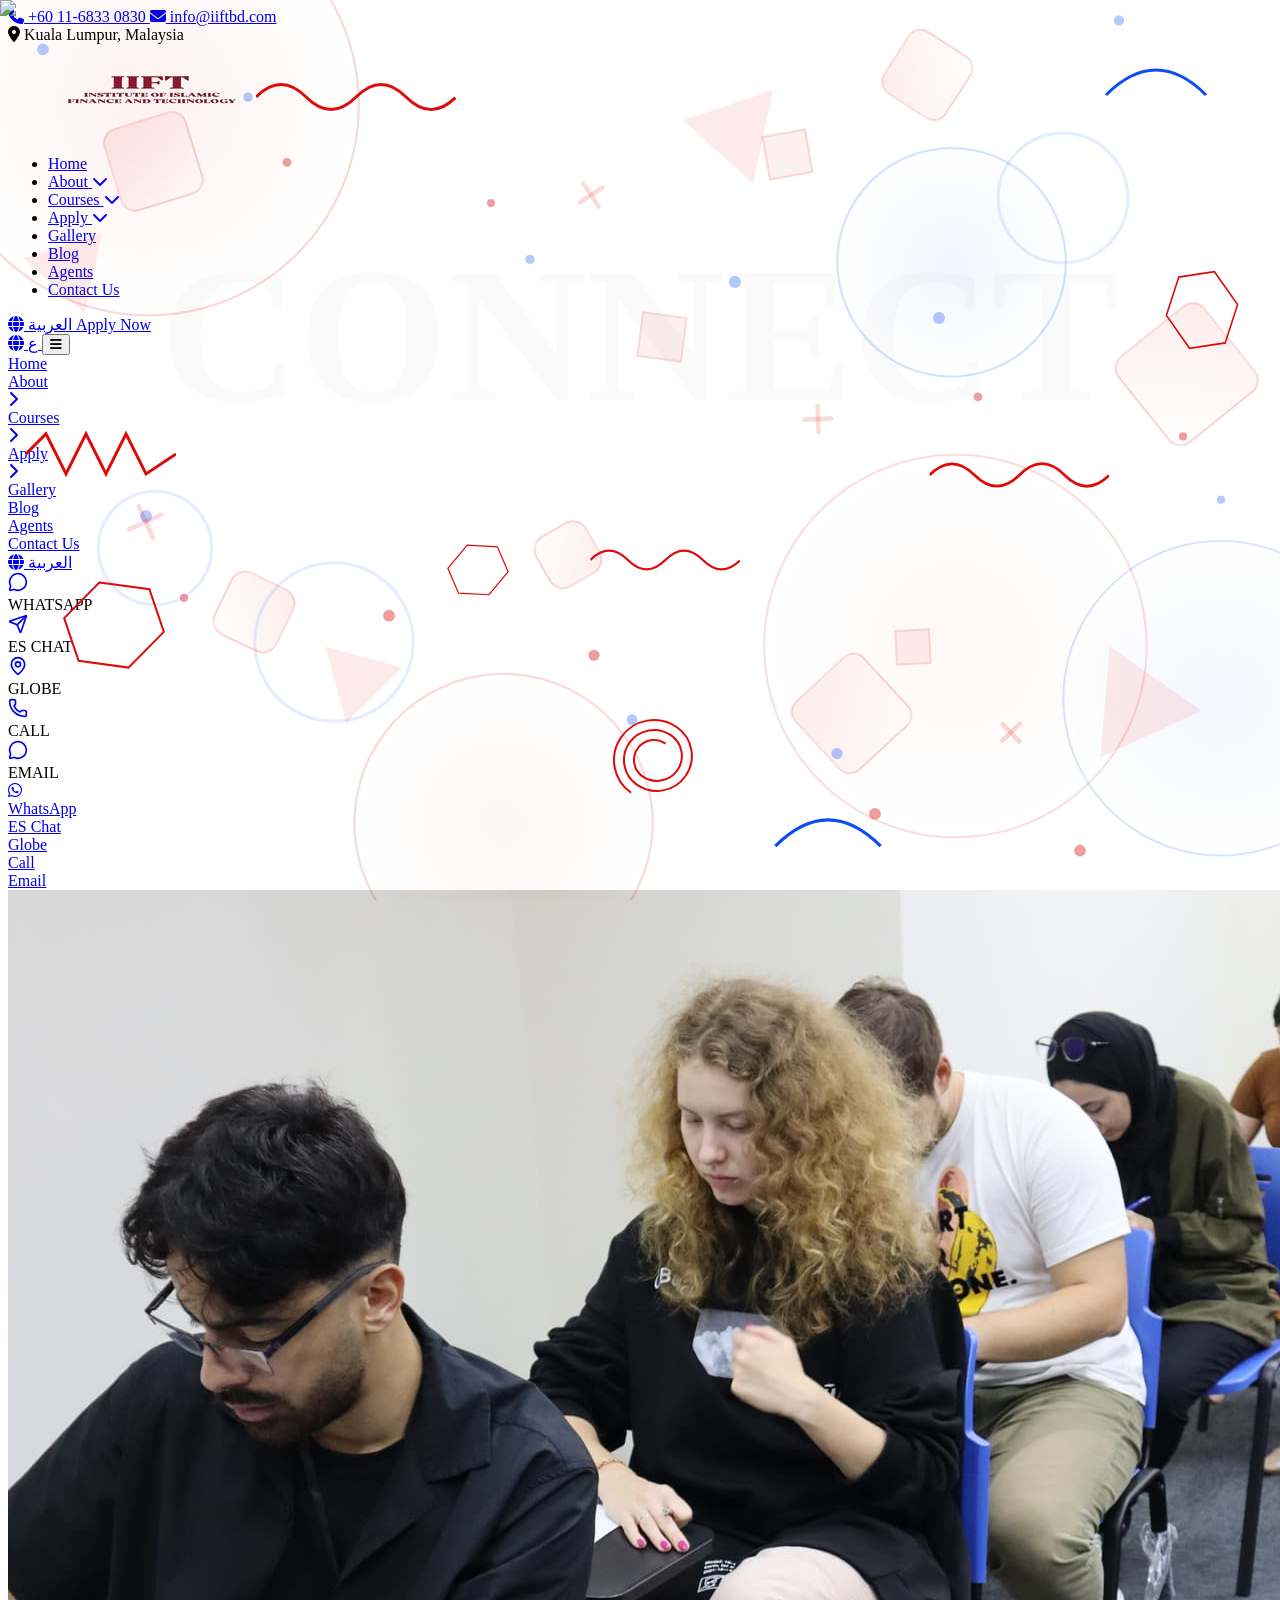
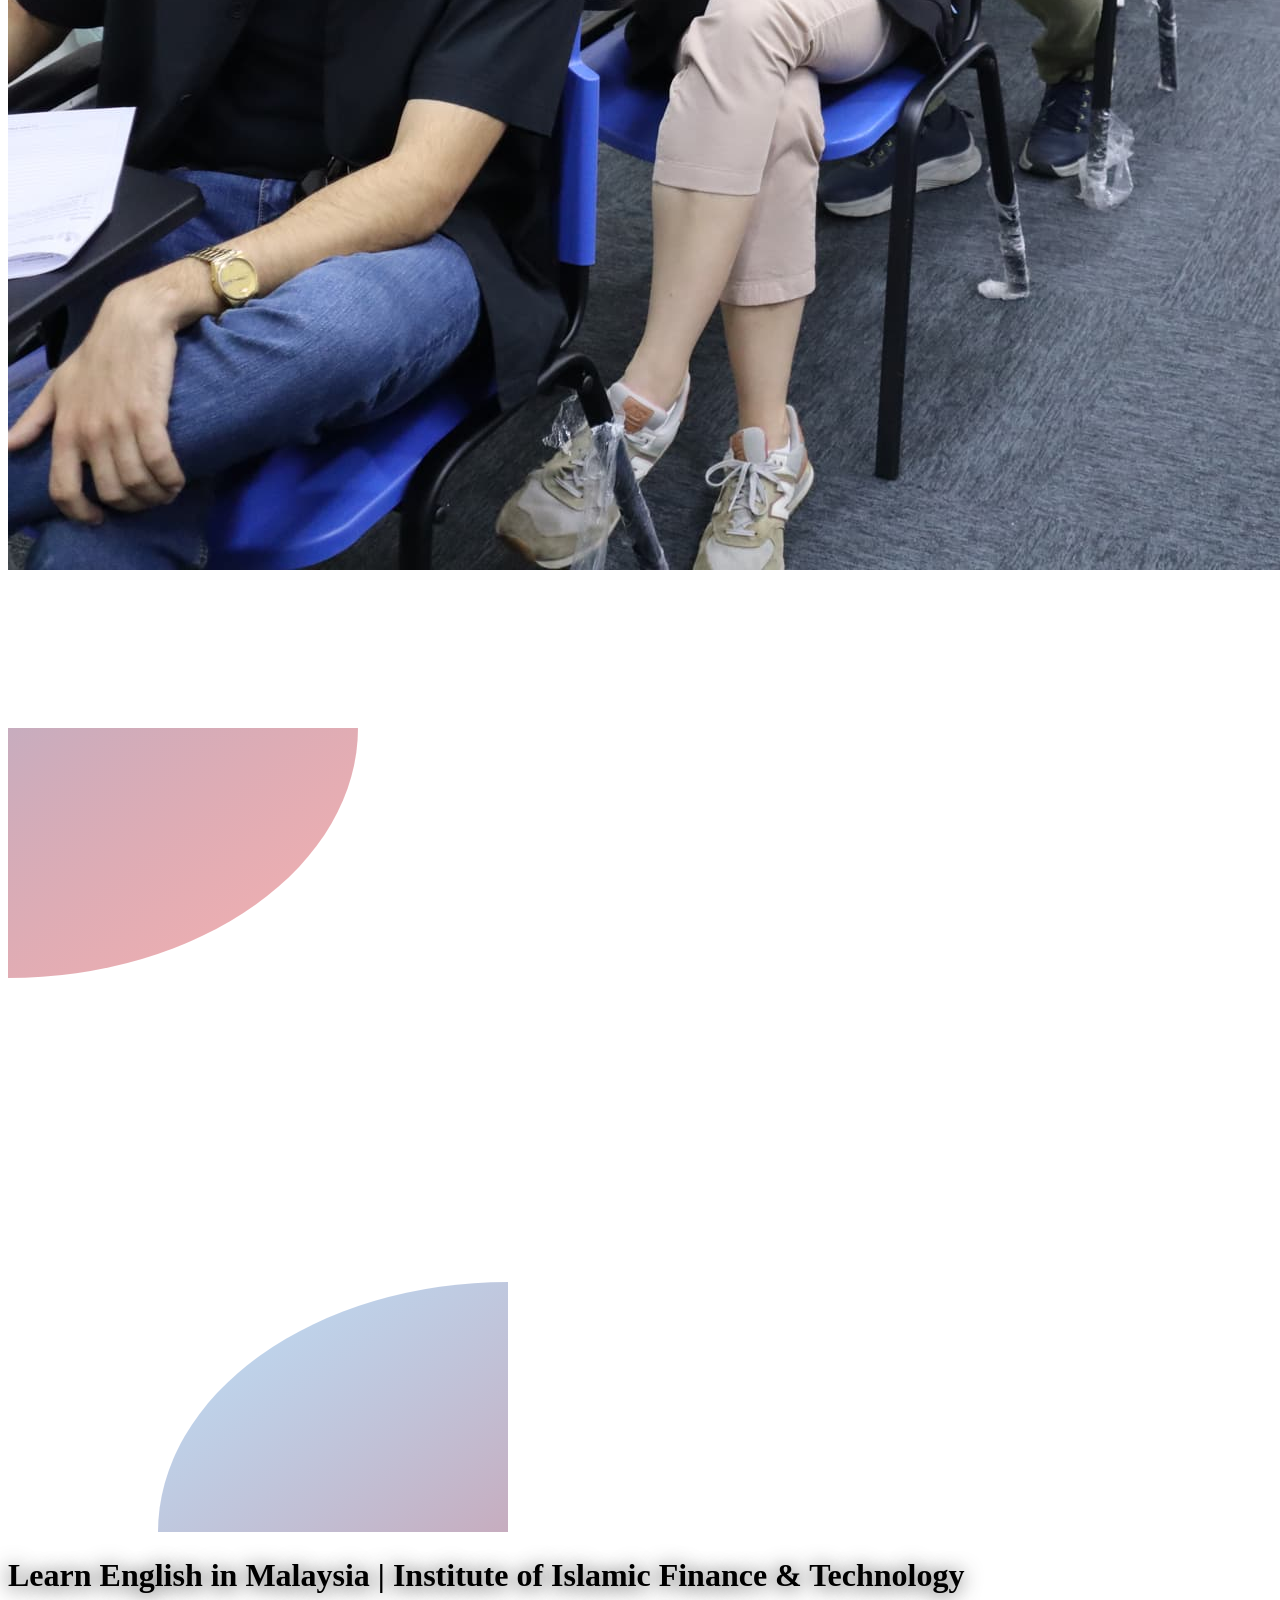
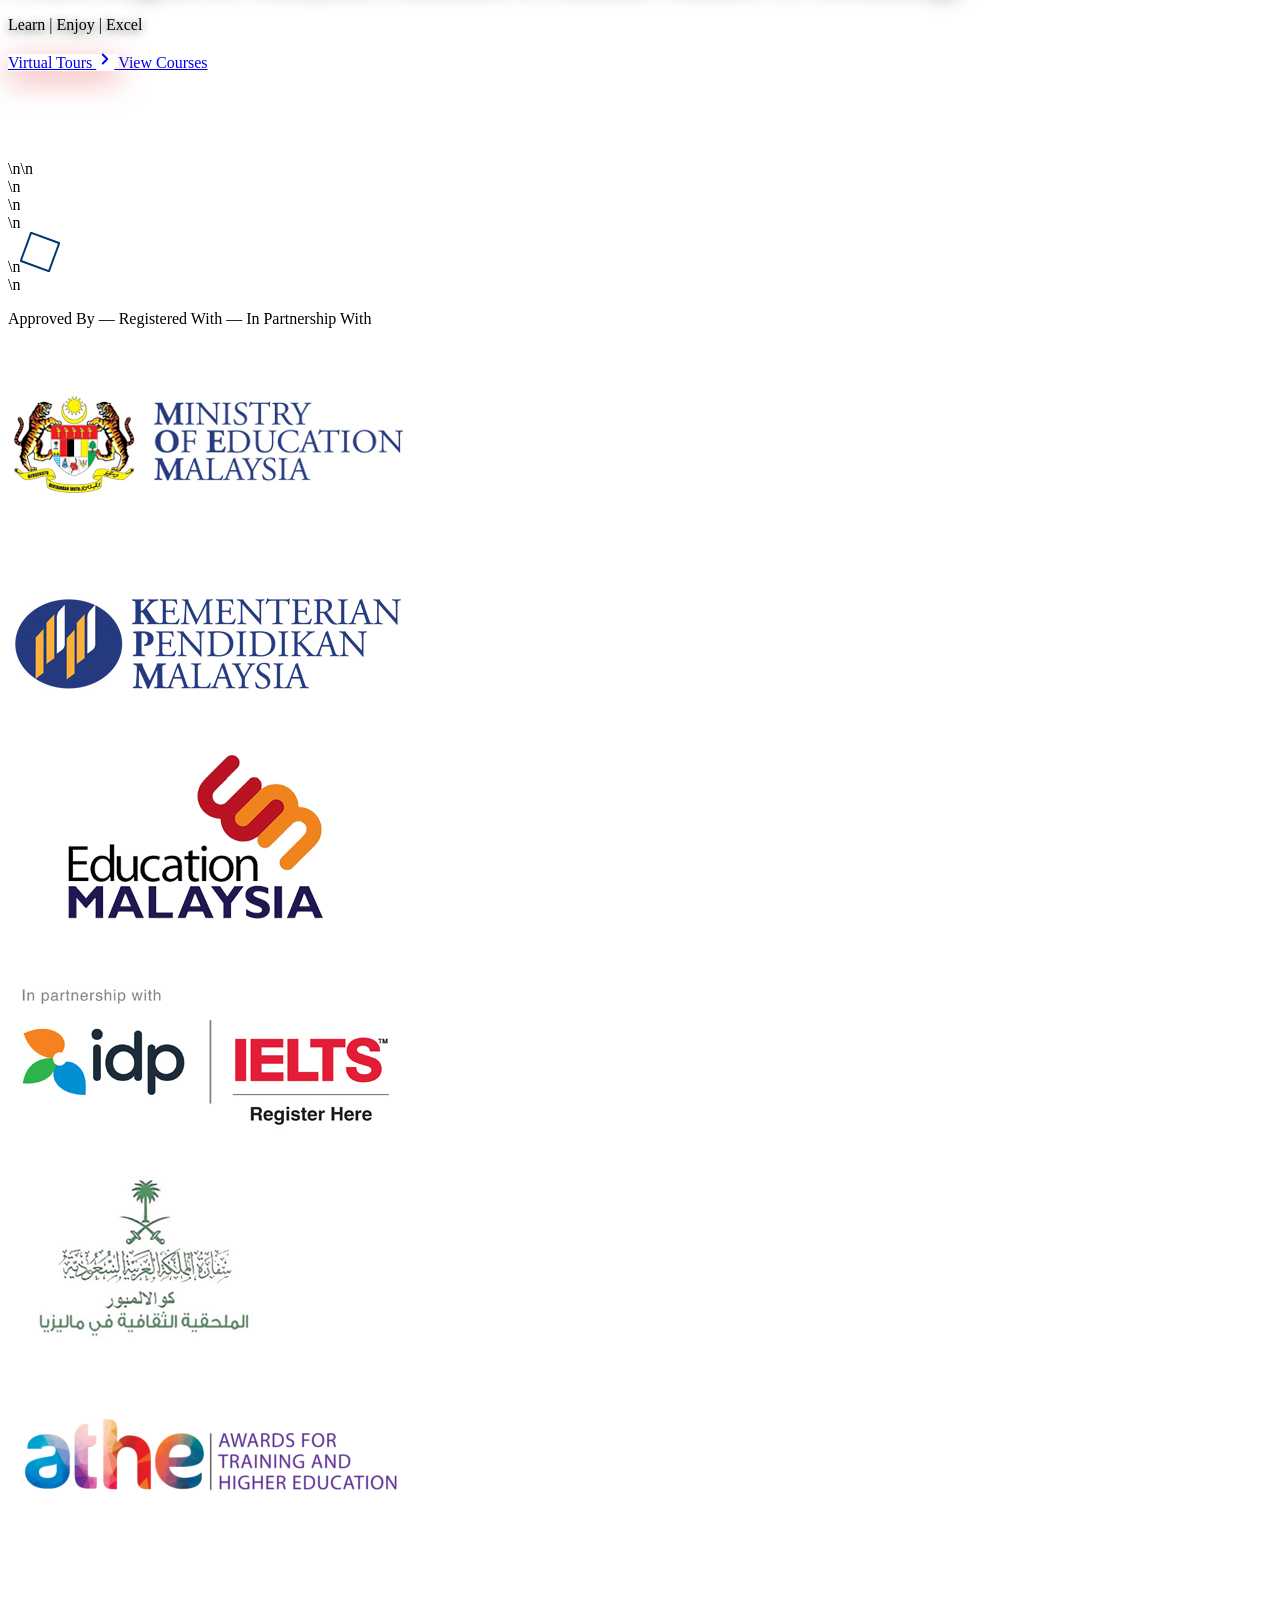
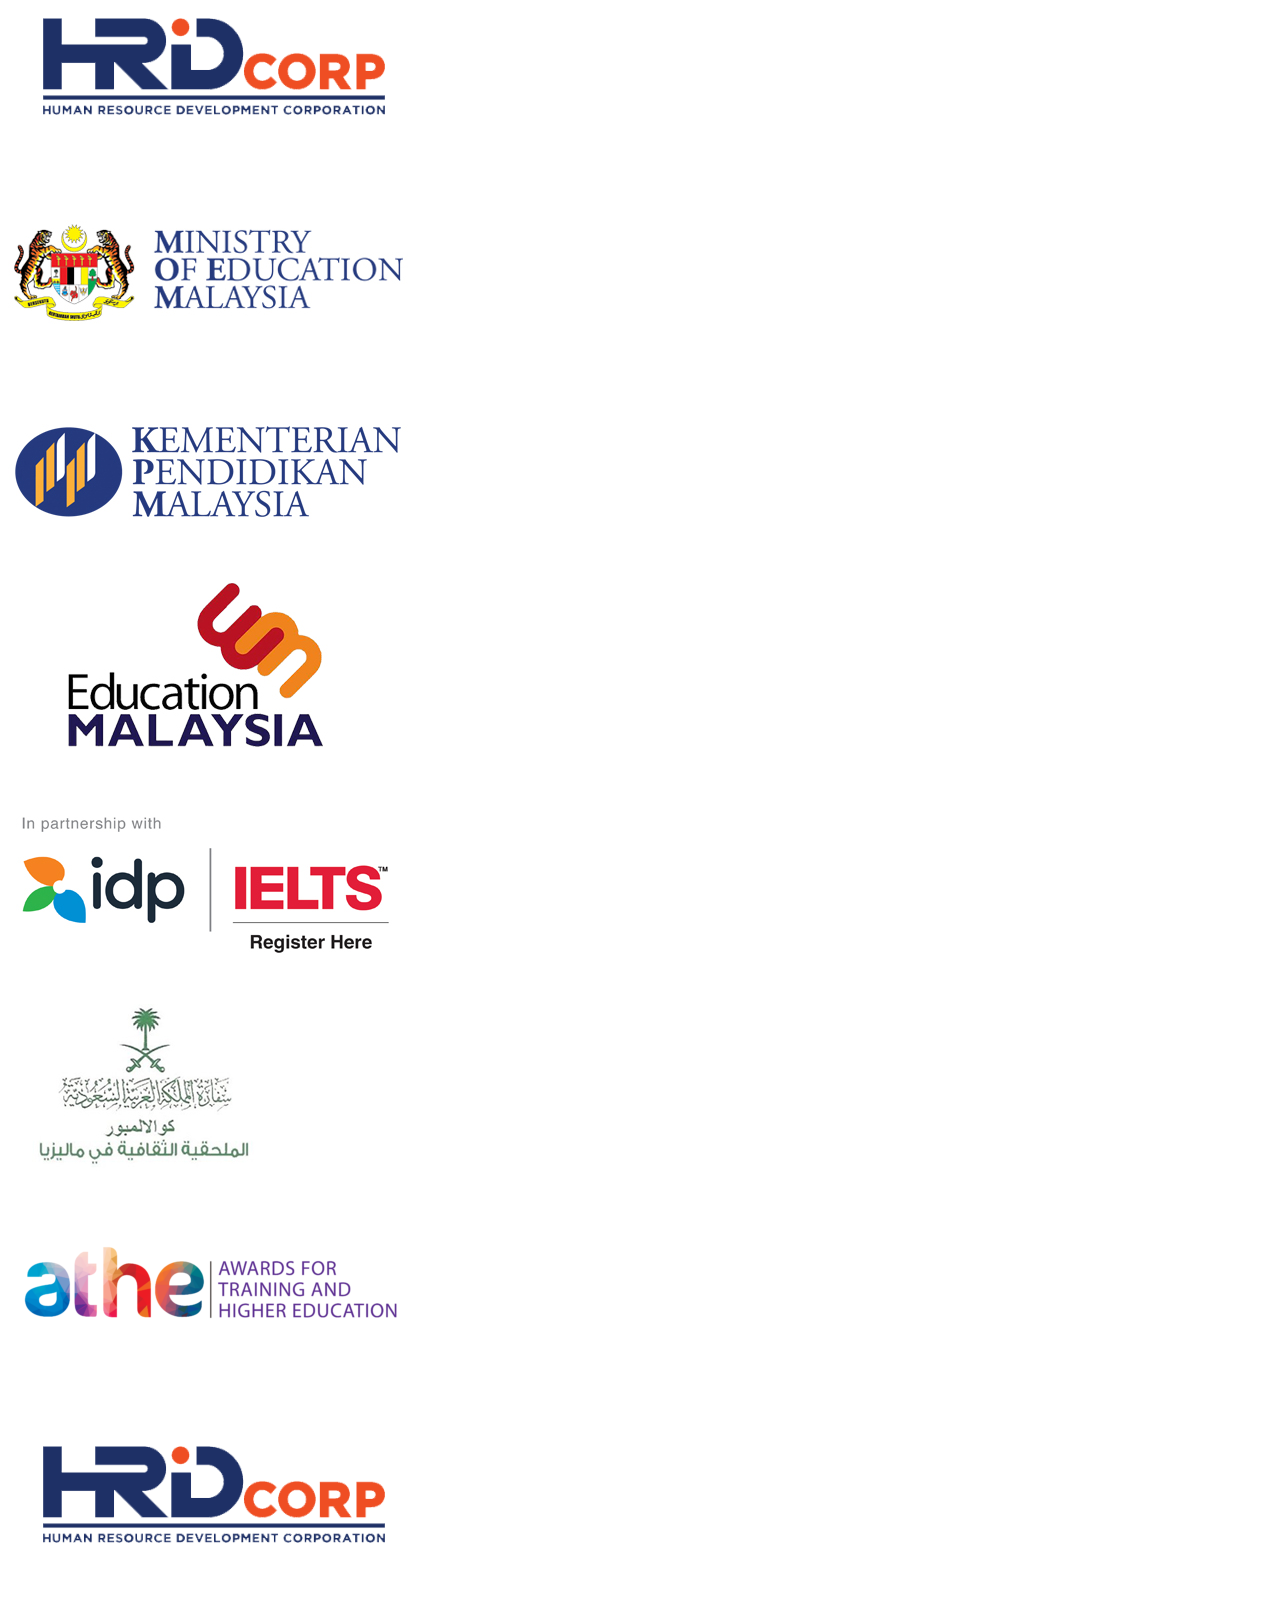
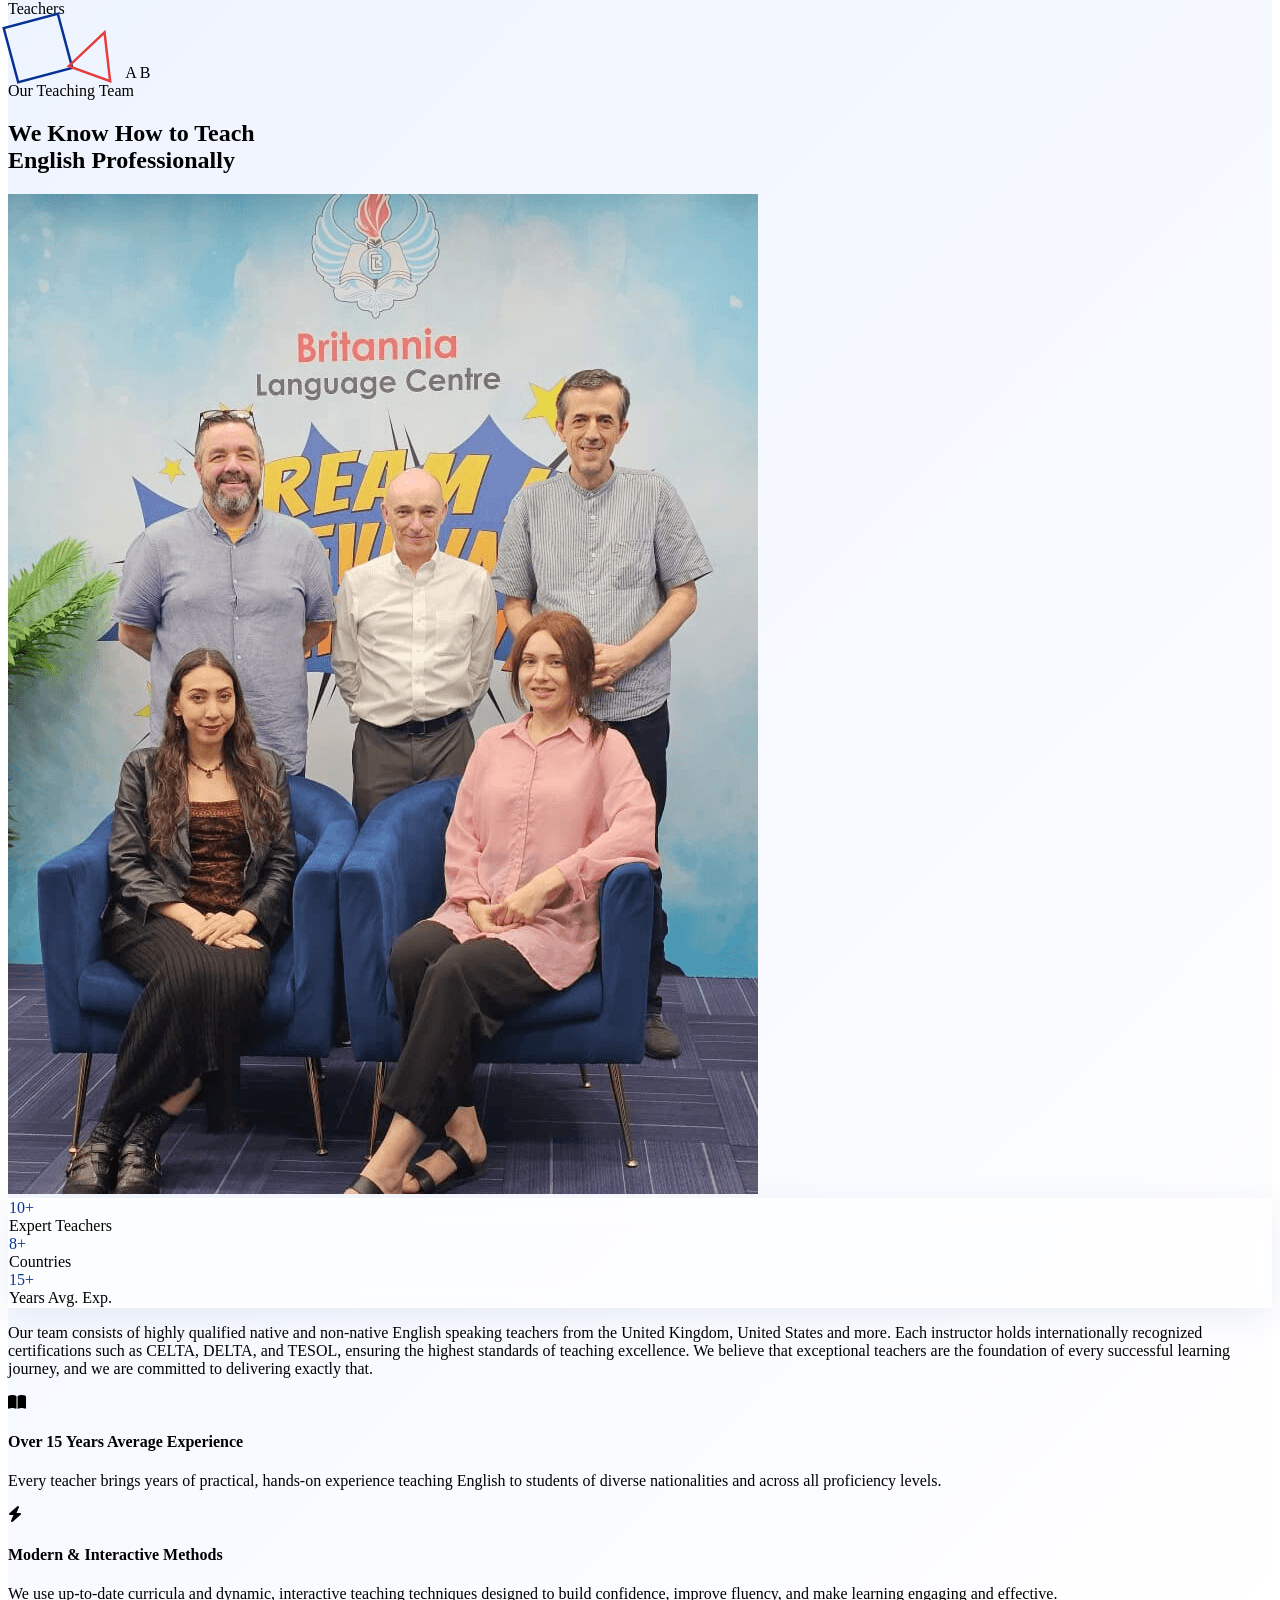
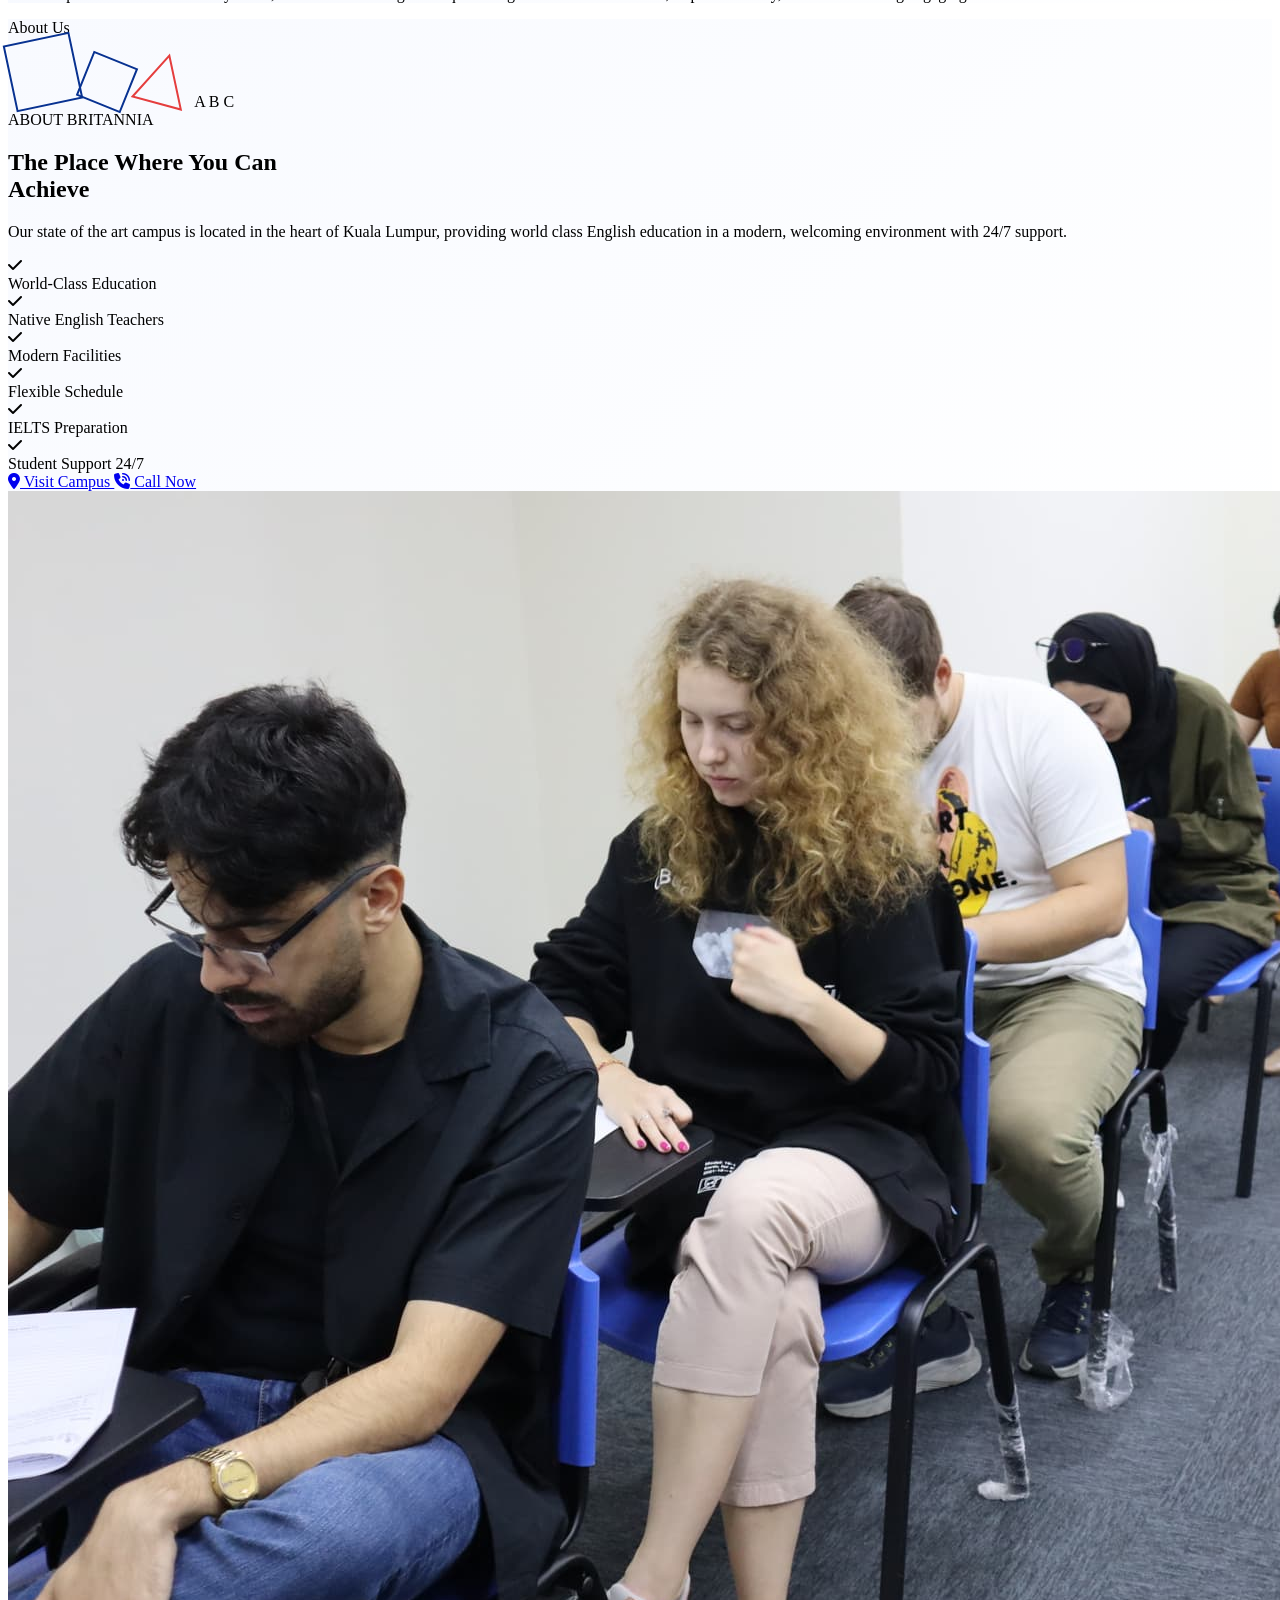
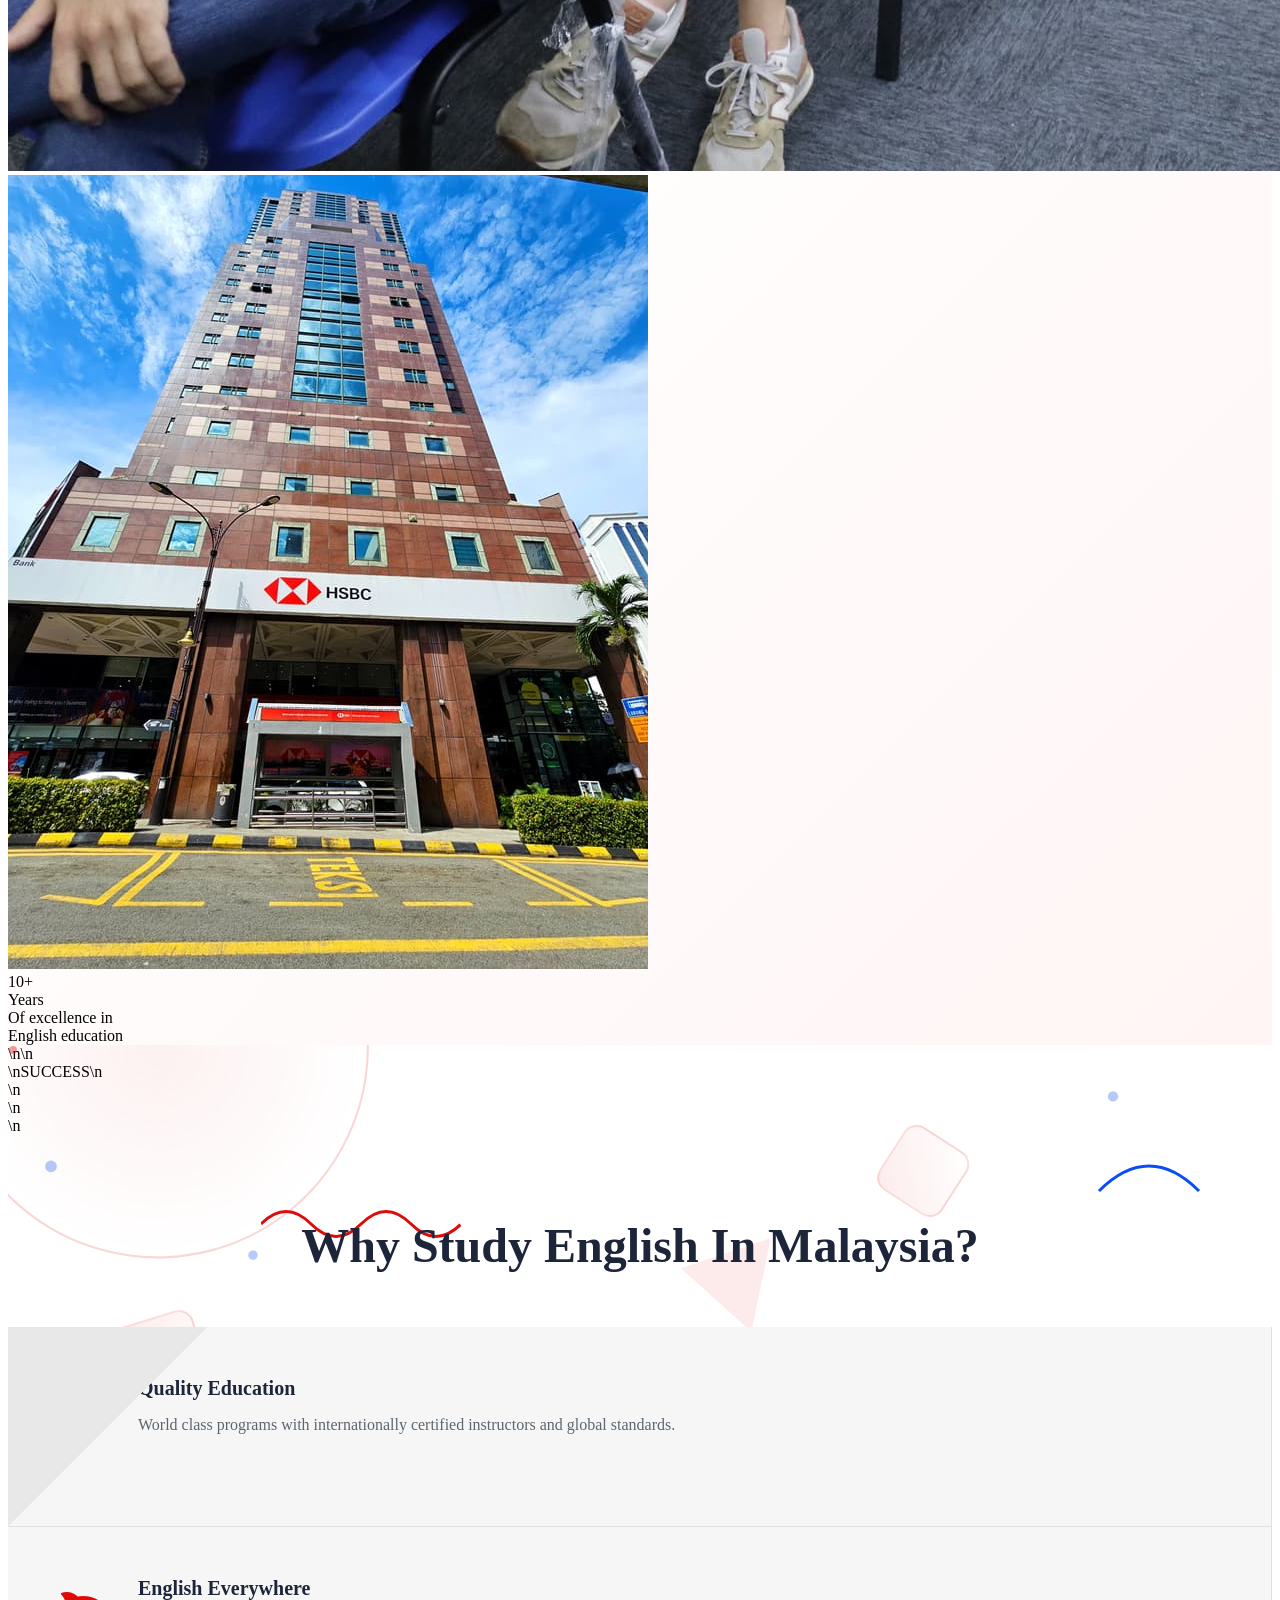
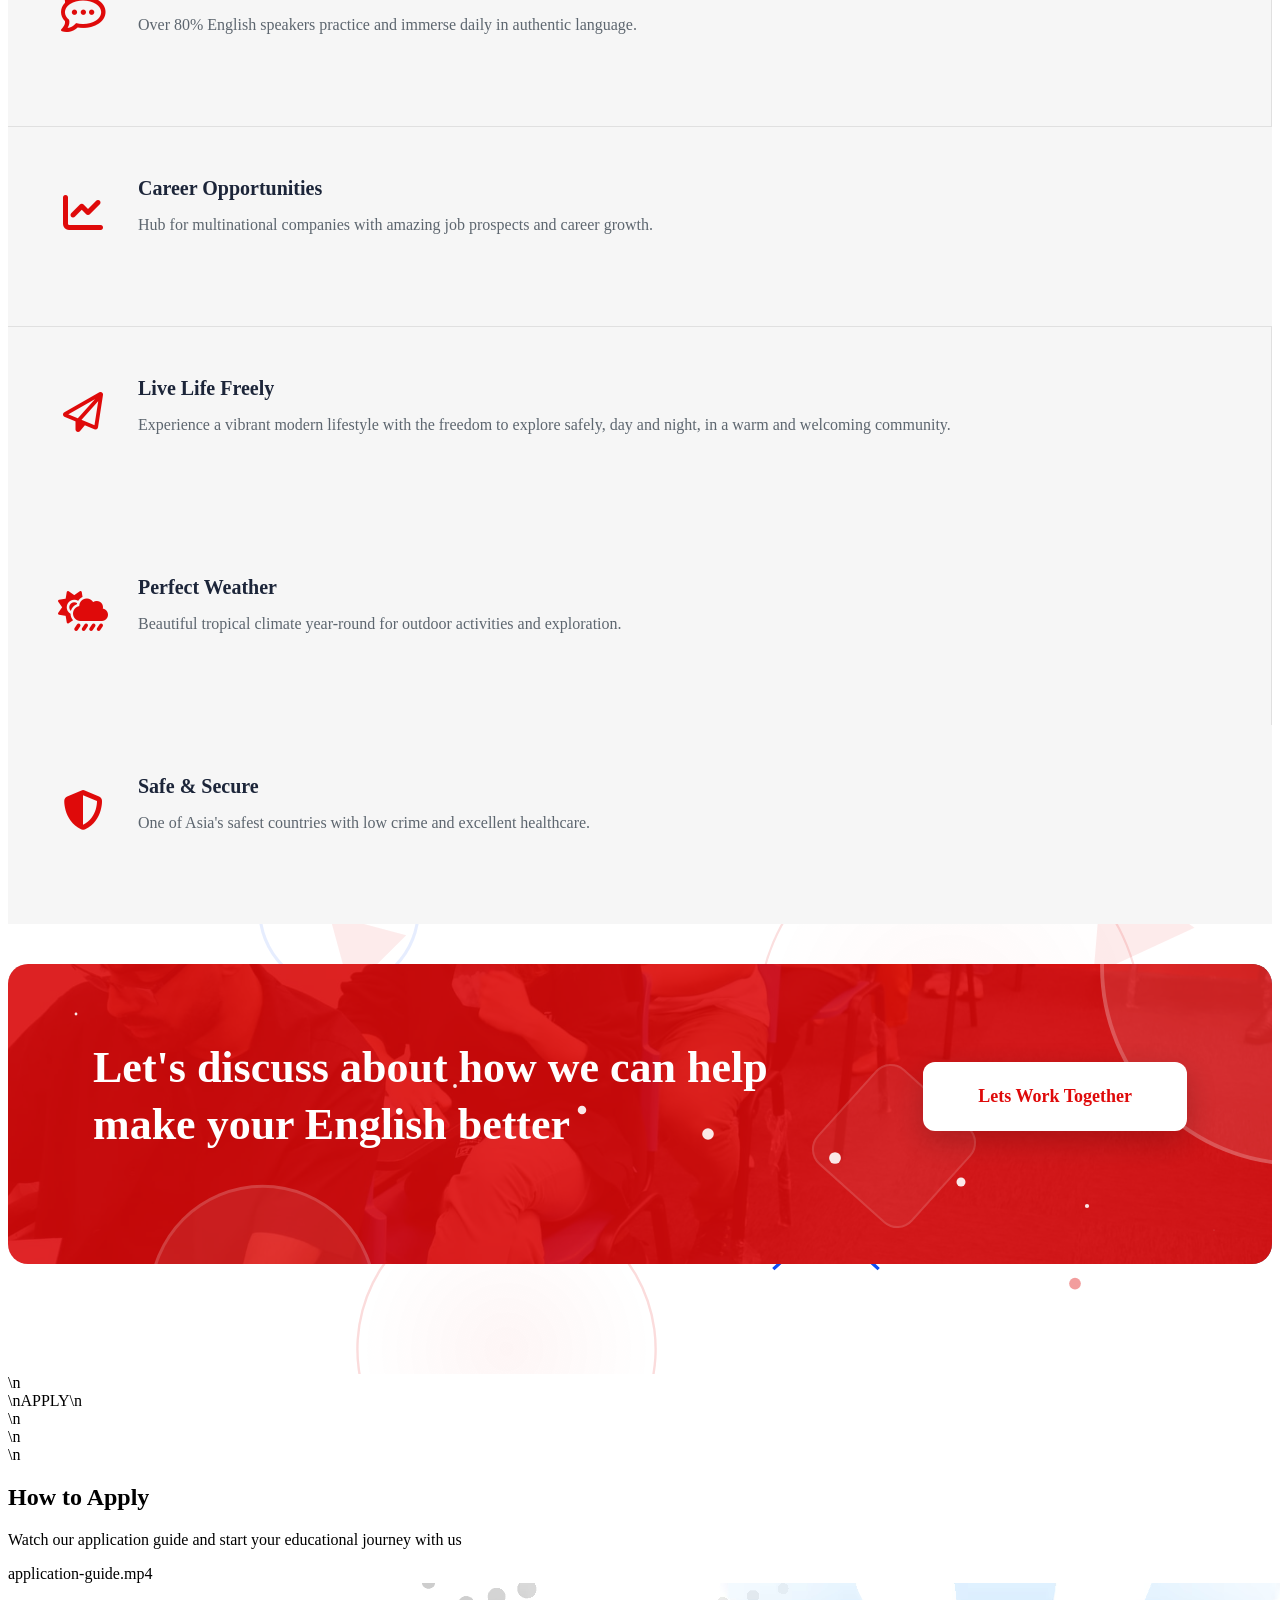
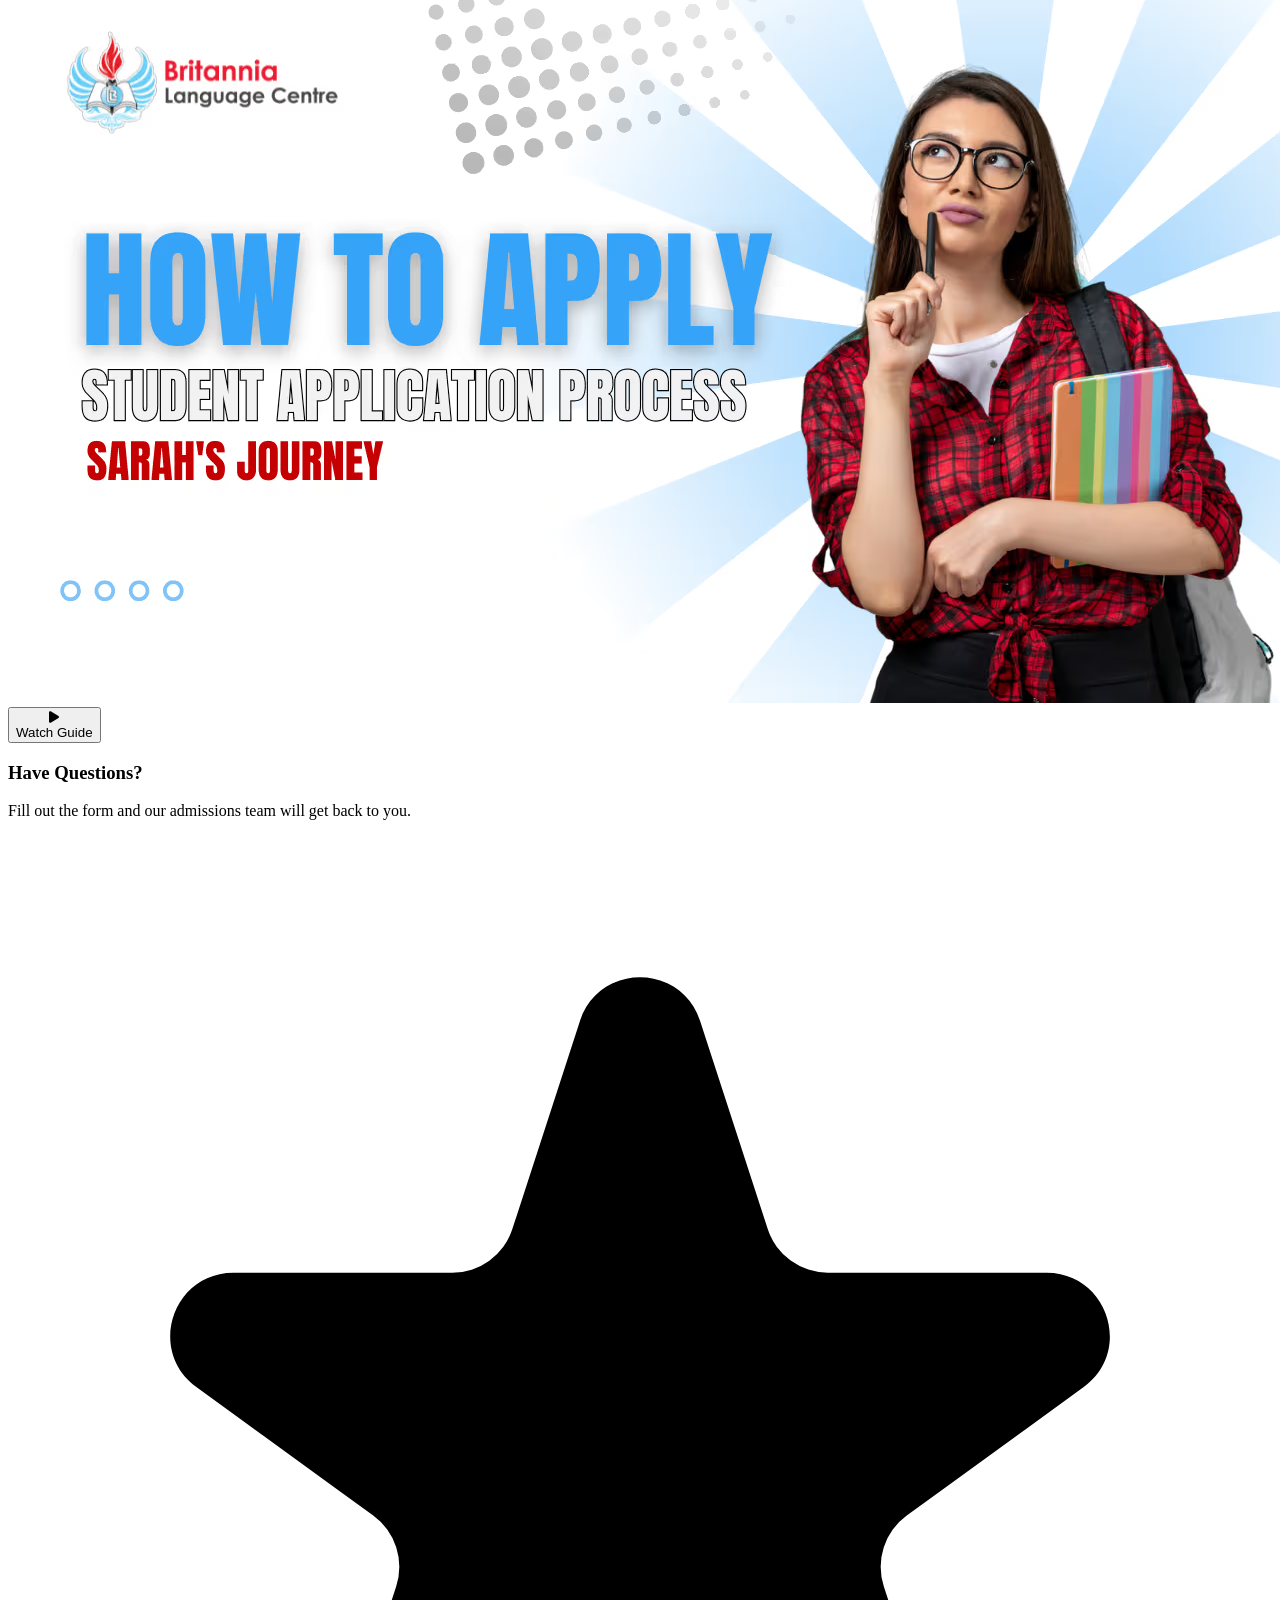
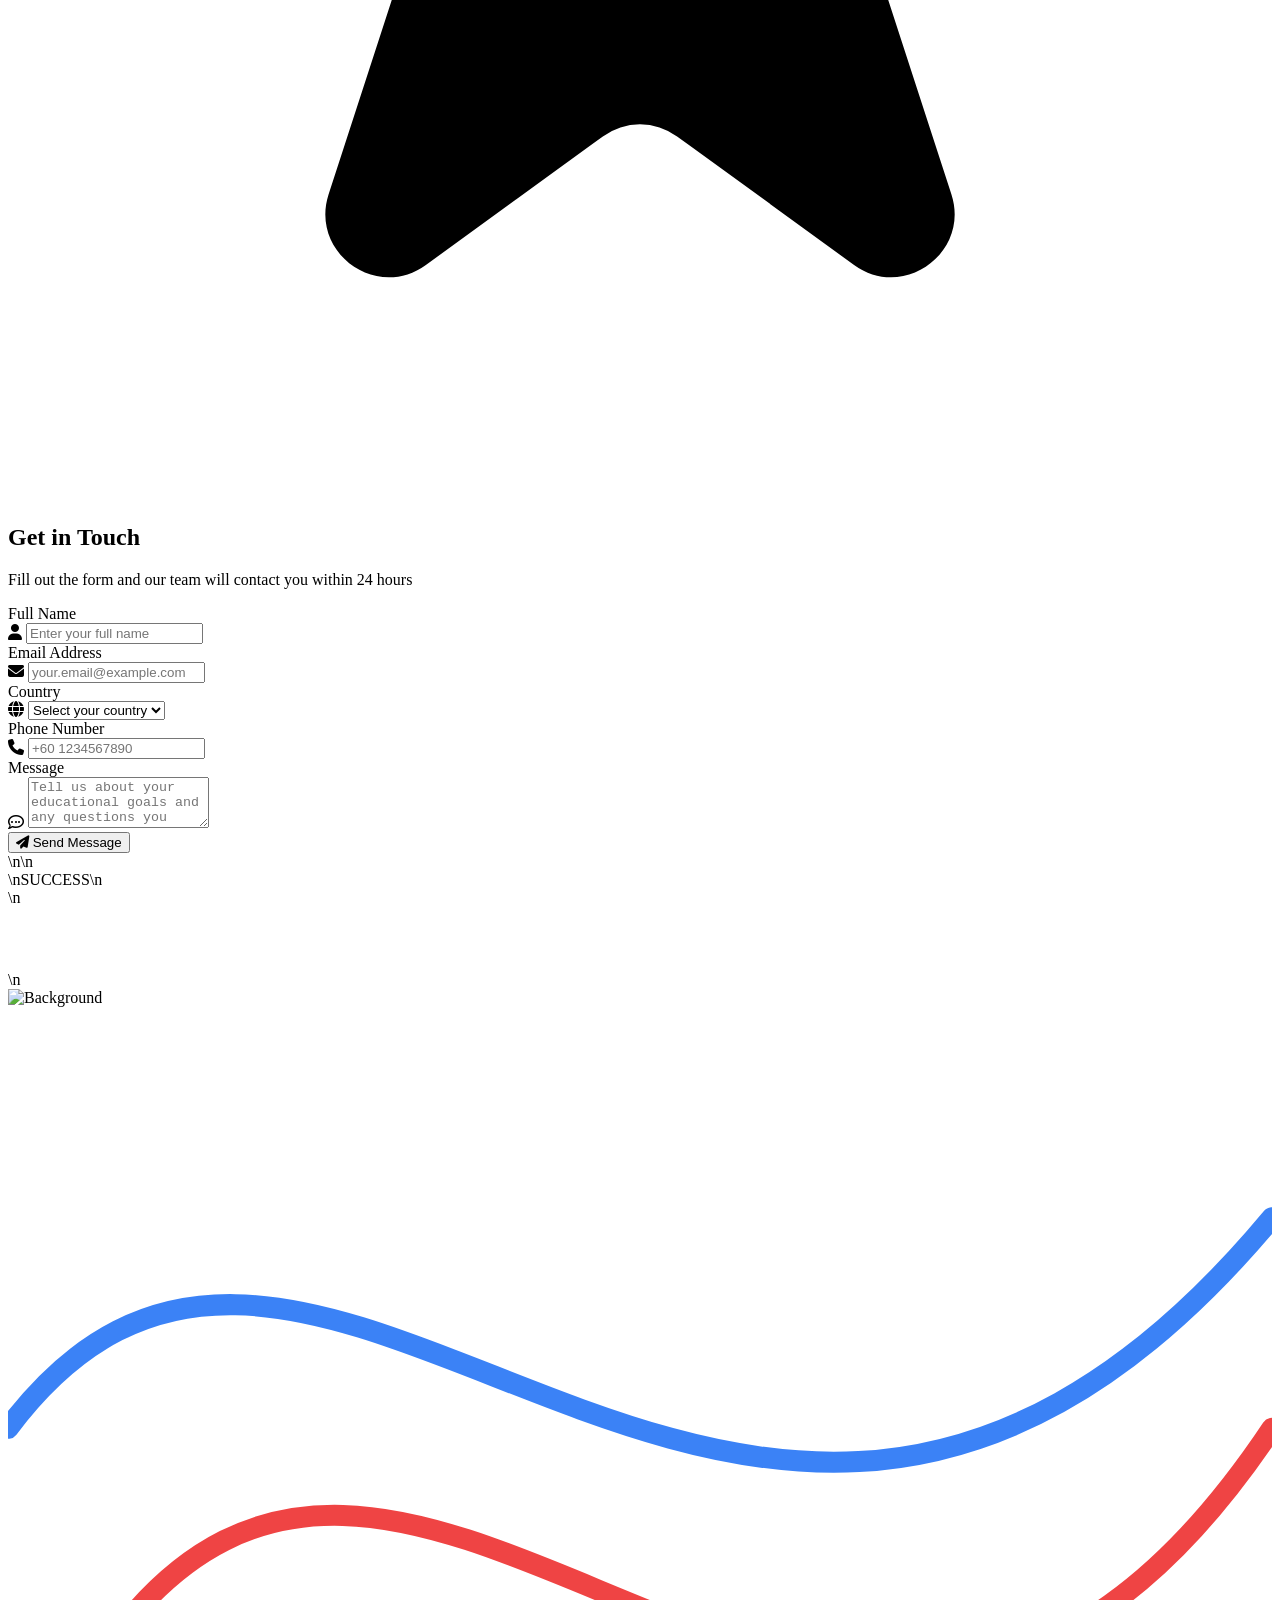
==== index.html @ fe35a840 "Institute-of-Islamic-Finance-Technology" ====
<!DOCTYPE html>
<html lang="en">

<head>
    <meta charset="UTF-8">
    <meta name="viewport" content="width=device-width, initial-scale=1.0">
    <title>Institute of Islamic
Finance & Technology</title>

    <!-- Tailwind CSS (via CDN for vanilla setup) -->
    <script src="https://cdn.tailwindcss.com"></script>
    <script>
        tailwind.config = {
            theme: {
                extend: {
                    colors: {
                        britRed: '#E53E3E',
                        britDarkRed: '#c62e2e',
                        britBlue: '#174DA5',
                        britDarkBlue: '#002B49',
                        britLightBg: '#f8fafc',
                    },
                    fontFamily: {
                        sans: ['"Exo 2"', 'sans-serif'],
                    },
                    boxShadow: {
                        'soft': '0 10px 40px -10px rgba(0,0,0,0.08)',
                    },
                    animation: {
                        'fade-in-up': 'fadeInUp 0.6s ease-out forwards',
                        'marquee': 'marquee 30s linear infinite',
                        'spin-slow': 'spin 12s linear infinite',
                    },
                    keyframes: {
                        fadeInUp: {
                            '0%': { opacity: '0', transform: 'translateY(20px)' },
                            '100%': { opacity: '1', transform: 'translateY(0)' },
                        },
                        marquee: {
                            '0%': { transform: 'translateX(0%)' },
                            '100%': { transform: 'translateX(-50%)' },
                        }
                    }
                }
            }
        }
    </script>
    <!-- Inter Font -->
    <link href="https://fonts.googleapis.com/css2?family=Inter:wght@300;400;500;600;700;800&display=swap"
        rel="stylesheet">
    <!-- FontAwesome for Icons -->
    <link rel="stylesheet" href="https://cdnjs.cloudflare.com/ajax/libs/font-awesome/6.4.0/css/all.min.css">
    <!-- AOS Animation CSS -->
    <link href="https://unpkg.com/aos@2.3.1/dist/aos.css" rel="stylesheet">

    <style>
        @font-face {
            font-family: "Exo 2";
            font-style: normal;
            font-weight: 400;
            font-display: swap;
            src: url(../media/f2e849d3553a0a52-s.a5ef9b83.woff2) format("woff2");
            unicode-range: U+460-52F, U+1C80-1C8A, U+20B4, U+2DE0-2DFF, U+A640-A69F, U+FE2E-FE2F;
        }

        .custom-shape-divider-bottom {
            position: absolute;
            bottom: 0;
            left: 0;
            width: 100%;
            overflow: hidden;
            line-height: 0;
            transform: translateY(1px);
        }

        .custom-shape-divider-bottom svg {
            position: relative;
            display: block;
            width: calc(100% + 1.3px);
            height: 60px;
        }

        .custom-shape-divider-bottom .shape-fill {
            fill: #ffffff;
        }

        @keyframes float {
            0% {
                transform: translateY(0px) rotate(0deg);
            }

            50% {
                transform: translateY(-20px) rotate(5deg);
            }

            100% {
                transform: translateY(0px) rotate(0deg);
            }
        }

        .animate-float {
            animation: float 8s ease-in-out infinite;
        }

        .animate-float-delayed {
            animation: float 8s ease-in-out infinite;
            animation-delay: 4s;
        }

        @keyframes slide {
            0% {
                transform: translateX(0);
            }

            100% {
                transform: translateX(-50%);
            }
        }

        .animate-slide {
            animation: slide 20s linear infinite;
        }

        @keyframes spin-bg {
            0% {
                transform: rotate(0deg);
            }

            100% {
                transform: rotate(360deg);
            }
        }

        .animate-spin-bg {
            animation: spin-bg 12s linear infinite;
        }

        @keyframes tilt {
            0% {
                transform: translateX(1.5rem) translateY(-1rem) rotate(5deg);
            }

            50% {
                transform: translateX(1.5rem) translateY(-1rem) rotate(-5deg);
            }

            100% {
                transform: translateX(1.5rem) translateY(-1rem) rotate(5deg);
            }
        }

        .animate-tilt {
            animation: tilt 6s ease-in-out infinite;
        }

        .bg-faint-text {
            font-size: clamp(6rem, 10vw, 10rem);
            font-weight: 900;
            color: rgba(229, 62, 62, 0.03);
            /* Faint red */
            position: absolute;
            top: 0;
            left: 50%;
            transform: translateX(-50%);
            white-space: nowrap;
            z-index: 0;
            pointer-events: none;
            user-select: none;
        }

        .bg-faint-text-large {
            font-size: clamp(8rem, 15vw, 16rem);
            font-weight: 900;
            color: rgba(0, 0, 0, 0.02);
            position: absolute;
            top: 5%;
            left: 50%;
            transform: translateX(-50%);
            white-space: nowrap;
            z-index: 0;
            pointer-events: none;
            user-select: none;
        }

        .bg-dot-pattern {
            background-image: radial-gradient(rgba(229, 62, 62, 0.1) 2px, transparent 2px);
            background-size: 20px 20px;
        }

        /* ==============================
           PREMIUM VISUAL ENHANCEMENTS
        ============================== */

        /* Gradient tinted backgrounds for alternate sections */
        .section-gradient-subtle {
            background: linear-gradient(135deg, #f8faff 0%, #ffffff 50%, #fff5f5 100%);
        }

        .section-gradient-blue {
            background: linear-gradient(135deg, #eef4ff 0%, #f8faff 60%, #ffffff 100%);
        }

        /* Shimmer sweep animation for premium buttons */
        @keyframes shimmer-sweep {
            0% {
                transform: translateX(-100%) skewX(-15deg);
            }

            100% {
                transform: translateX(300%) skewX(-15deg);
            }
        }

        .btn-shimmer {
            position: relative;
            overflow: hidden;
        }

        .btn-shimmer::after {
            content: '';
            position: absolute;
            top: 0;
            left: 0;
            width: 40%;
            height: 100%;
            background: linear-gradient(90deg, transparent, rgba(255, 255, 255, 0.35), transparent);
            transform: translateX(-100%) skewX(-15deg);
        }

        .btn-shimmer:hover::after {
            animation: shimmer-sweep 0.7s ease forwards;
        }

        /* Glowing pulsing ring for highlighted numbers/stats */
        @keyframes pulse-ring {
            0% {
                box-shadow: 0 0 0 0 rgba(229, 62, 62, 0.4);
            }

            70% {
                box-shadow: 0 0 0 14px rgba(229, 62, 62, 0);
            }

            100% {
                box-shadow: 0 0 0 0 rgba(229, 62, 62, 0);
            }
        }

        .pulse-glow {
            animation: pulse-ring 2.5s ease-out infinite;
        }

        /* Subtle floating card lift on hover */
        .card-lift {
            transition: transform 0.35s cubic-bezier(0.4, 0, 0.2, 1), box-shadow 0.35s ease;
        }

        .card-lift:hover {
            transform: translateY(-6px) scale(1.01);
            box-shadow: 0 20px 60px rgba(8, 50, 145, 0.12);
        }

        /* Gradient text utility */
        .text-gradient-brand {
            background: linear-gradient(135deg, #083291, #E53E3E);
            -webkit-background-clip: text;
            -webkit-text-fill-color: transparent;
            background-clip: text;
        }

        /* Section top border accent */
        .section-top-accent::before {
            content: '';
            display: block;
            width: 60px;
            height: 4px;
            background: linear-gradient(90deg, #083291, #E53E3E);
            border-radius: 2px;
            margin: 0 auto 2rem;
        }

        /* Decorative ribbon tag for cards */
        .ribbon-tag {
            position: absolute;
            top: -1px;
            left: -1px;
            background: linear-gradient(135deg, #083291, #1253c4);
            color: white;
            font-size: 10px;
            font-weight: 700;
            padding: 4px 12px;
            border-radius: 4px 0 8px 0;
            text-transform: uppercase;
            letter-spacing: 0.08em;
        }

        /* Animated number counting up (JS-free CSS trick with opacity) */
        @keyframes countup {
            from {
                opacity: 0;
                transform: translateY(10px);
            }

            to {
                opacity: 1;
                transform: translateY(0);
            }
        }

        .stat-number {
            animation: countup 0.8s ease-out both;
        }

        /* Glass panel effect upgrade */
        .glass-panel {
            background: rgba(255, 255, 255, 0.65);
            backdrop-filter: blur(16px) saturate(160%);
            -webkit-backdrop-filter: blur(16px) saturate(160%);
            border: 1px solid rgba(255, 255, 255, 0.8);
            box-shadow: 0 8px 32px rgba(8, 50, 145, 0.08), inset 0 1px 0 rgba(255, 255, 255, 0.9);
        }

        /* Glowing ambient orb */
        @keyframes orb-drift {

            0%,
            100% {
                transform: translate(0, 0) scale(1);
            }

            33% {
                transform: translate(30px, -20px) scale(1.05);
            }

            66% {
                transform: translate(-20px, 15px) scale(0.97);
            }
        }

        .ambient-orb {
            animation: orb-drift 12s ease-in-out infinite;
        }

        .ambient-orb-delayed {
            animation: orb-drift 15s ease-in-out infinite;
            animation-delay: -5s;
        }

        /* Hero gradient title glow */
        .hero-title-glow {
            text-shadow: 0 0 60px rgba(255, 255, 255, 0.15), rgba(0, 0, 0, 0.8) 0px 2px 20px;
        }

        /* Animated bottom border on section headings */
        .heading-underline-anim {
            position: relative;
            display: inline-block;
        }

        .heading-underline-anim::after {
            content: '';
            position: absolute;
            bottom: -6px;
            left: 0;
            width: 0;
            height: 3px;
            background: linear-gradient(90deg, #083291, #E53E3E);
            border-radius: 2px;
            transition: width 0.6s cubic-bezier(0.4, 0, 0.2, 1);
        }

        .heading-underline-anim:hover::after,
        .heading-underline-anim.active::after {
            width: 100%;
        }

        /* Premium image border glow */
        .img-glow {
            box-shadow: 0 0 0 4px rgba(229, 62, 62, 0.15), 0 20px 60px rgba(8, 50, 145, 0.15);
            transition: box-shadow 0.4s ease;
        }

        .img-glow:hover {
            box-shadow: 0 0 0 6px rgba(229, 62, 62, 0.25), 0 30px 80px rgba(8, 50, 145, 0.2);
        }

        /* Scrollbar custom styling */
        ::-webkit-scrollbar {
            width: 6px;
        }

        ::-webkit-scrollbar-track {
            background: #f1f5f9;
        }

        ::-webkit-scrollbar-thumb {
            background: linear-gradient(180deg, #083291, #E53E3E);
            border-radius: 3px;
        }

        /* Sparkle particle micro-animation */
        @keyframes sparkle-pop {
            0% {
                opacity: 0;
                transform: scale(0) rotate(0deg);
            }

            50% {
                opacity: 1;
                transform: scale(1.2) rotate(180deg);
            }

            100% {
                opacity: 0;
                transform: scale(0) rotate(360deg);
            }
        }

        .sparkle {
            animation: sparkle-pop 2.5s ease-in-out infinite;
        }

        .sparkle-delay {
            animation: sparkle-pop 2.5s ease-in-out infinite 1.2s;
        }

        /* Section wave top divider */
        .wave-top {
            position: absolute;
            top: 0;
            left: 0;
            right: 0;
            overflow: hidden;
            line-height: 0;
        }

        .wave-top svg {
            display: block;
            width: calc(100% + 1.3px);
        }
    </style>

</head>

<body class="font-sans antialiased text-gray-800 bg-white pb-20 md:pb-0">

    <!-- 1. Top Thin Bar -->
    <div class="bg-[#003473] text-white text-xs py-2 hidden md:block">
        <div class="max-w-7xl mx-auto px-4 sm:px-6 lg:px-8 flex justify-between items-center">
            <div class="flex space-x-6">
                <a href="tel:+601168330830" class="flex items-center hover:text-gray-300 transition-colors">
                    <i class="fa-solid fa-phone mr-2"></i> +60 11-6833 0830
                </a>
                <a href="mailto:info@iiftbd.com" class="flex items-center hover:text-gray-300 transition-colors">
                    <i class="fa-solid fa-envelope mr-2"></i> info@iiftbd.com
                </a>
            </div>
            <div class="flex items-center hover:text-gray-300 transition-colors cursor-pointer">
                <i class="fa-solid fa-location-dot mr-2"></i> Kuala Lumpur, Malaysia
            </div>
        </div>
    </div>

    <nav class="bg-white sticky top-0 z-50 shadow-md border-b border-gray-100">
        <div class="max-w-7xl mx-auto px-4 sm:px-6 lg:px-8 py-3 flex justify-between items-center">
            <a href="#" class="flex-shrink-0">
                <img src="assets/images/logo5cd40.png" alt="Britannia Logo" class="h-14 lg:h-16 w-auto">
            </a>

            <ul
                class="hidden lg:flex space-x-6 xl:space-x-8 items-center text-sm font-bold text-gray-700 uppercase tracking-wide">
                <li class="relative group">
                    <a href="#" class="text-britRed pb-1 flex items-center">Home</a>
                    <span
                        class="absolute bottom-0 left-0 w-full h-0.5 bg-gradient-to-r from-[#003473] to-[#E53E3E]"></span>
                </li>
                <li class="relative group">
                    <a href="#" class="hover:text-britRed transition-colors pb-1 flex items-center">About <i
                            class="fa-solid fa-chevron-down text-[10px] ml-1.5 group-hover:rotate-180 transition-transform"></i></a>
                    <span
                        class="absolute bottom-0 left-0 w-0 h-0.5 bg-gradient-to-r from-[#003473] to-[#E53E3E] group-hover:w-full transition-all duration-300"></span>
                </li>
                <li class="relative group">
                    <a href="#" class="hover:text-britRed transition-colors pb-1 flex items-center">Courses <i
                            class="fa-solid fa-chevron-down text-[10px] ml-1.5 group-hover:rotate-180 transition-transform"></i></a>
                    <span
                        class="absolute bottom-0 left-0 w-0 h-0.5 bg-gradient-to-r from-[#003473] to-[#E53E3E] group-hover:w-full transition-all duration-300"></span>
                </li>
                <li class="relative group">
                    <a href="#" class="hover:text-britRed transition-colors pb-1 flex items-center">Apply <i
                            class="fa-solid fa-chevron-down text-[10px] ml-1.5 group-hover:rotate-180 transition-transform"></i></a>
                    <span
                        class="absolute bottom-0 left-0 w-0 h-0.5 bg-gradient-to-r from-[#003473] to-[#E53E3E] group-hover:w-full transition-all duration-300"></span>
                </li>
                <li class="relative group">
                    <a href="#" class="hover:text-britRed transition-colors pb-1">Gallery</a>
                    <span
                        class="absolute bottom-0 left-0 w-0 h-0.5 bg-gradient-to-r from-[#003473] to-[#E53E3E] group-hover:w-full transition-all duration-300"></span>
                </li>
                <li class="relative group">
                    <a href="#" class="hover:text-britRed transition-colors pb-1">Blog</a>
                    <span
                        class="absolute bottom-0 left-0 w-0 h-0.5 bg-gradient-to-r from-[#003473] to-[#E53E3E] group-hover:w-full transition-all duration-300"></span>
                </li>
                <li class="relative group">
                    <a href="#" class="hover:text-britRed transition-colors pb-1">Agents</a>
                    <span
                        class="absolute bottom-0 left-0 w-0 h-0.5 bg-gradient-to-r from-[#003473] to-[#E53E3E] group-hover:w-full transition-all duration-300"></span>
                </li>
                <li class="relative group">
                    <a href="#" class="hover:text-britRed transition-colors pb-1">Contact Us</a>
                    <span
                        class="absolute bottom-0 left-0 w-0 h-0.5 bg-gradient-to-r from-[#003473] to-[#E53E3E] group-hover:w-full transition-all duration-300"></span>
                </li>
            </ul>

            <!-- Desktop Buttons -->
            <div class="hidden lg:flex items-center space-x-3">
                <a href="#" class="bg-britBlue text-white px-3 py-2 rounded-lg flex items-center space-x-2 text-xs font-bold shadow hover:shadow-lg transition-all">
                    <i class="fa-solid fa-globe"></i>
                    <span>العربية</span>
                </a>
                <a href="#" class="bg-gradient-to-r from-britRed to-britDarkRed text-white px-5 py-2.5 rounded-lg shadow hover:shadow-lg transition-all text-sm font-bold whitespace-nowrap">
                    Apply Now
                </a>
            </div>

            <!-- Mobile Buttons (Visible only on lg:hidden) -->
            <div class="flex lg:hidden items-center space-x-2">
                <a href="#" class="bg-britBlue text-white px-2 py-1.5 rounded-lg flex items-center space-x-1.5 text-[10px] font-bold shadow">
                    <i class="fa-solid fa-globe"></i>
                    <span>ع</span>
                </a>
                <button id="mobile-menu-btn" class="p-2 text-gray-700 hover:bg-gray-100 bg-gray-50 rounded-lg transition-colors border border-gray-100 z-[70] relative">
                    <i class="fa-solid fa-bars text-xl" id="menu-icon"></i>
                </button>
            </div>
        </div>

        <!-- Mobile Menu Overlay -->
        <div id="mobile-menu-overlay" class="fixed inset-0 bg-black/50 z-[60] opacity-0 pointer-events-none transition-opacity duration-300 lg:hidden"></div>

        <!-- Mobile Sidebar Panel -->
        <div id="mobile-sidebar" class="fixed inset-y-0 left-0 w-[85%] max-w-[320px] bg-[#f8f9fa] shadow-2xl z-[65] transform -translate-x-full transition-transform duration-300 ease-in-out lg:hidden flex flex-col pt-20 overflow-y-auto">
            
            <div class="flex-1 pb-20">
                <!-- Links -->
                <a href="#" class="w-full flex items-center justify-between px-6 py-4 group hover:bg-gradient-to-r hover:from-blue-50 hover:to-red-50 border-b border-gray-200/50">
                    <div class="flex items-center gap-4">
                        <i data-lucide="home" class="lucide home w-5 h-5 text-[#E53E3E] stroke-2"></i>
                        <span class="font-bold text-[#E53E3E] text-base">Home</span>
                    </div>
                    <div class="w-2.5 h-2.5 bg-[#E53E3E] rounded-full shadow-sm"></div>
                </a>
                
                <a href="#" class="w-full flex items-center justify-between px-6 py-4 group hover:bg-gradient-to-r hover:from-blue-50 hover:to-red-50 border-b border-gray-200/50">
                    <div class="flex items-center gap-4">
                        <i data-lucide="info" class="lucide info w-5 h-5 text-[#374151] stroke-2 group-hover:text-[#E53E3E] transition-colors"></i>
                        <span class="font-bold text-[#374151] group-hover:text-[#E53E3E] text-base transition-colors">About</span>
                    </div>
                    <i class="fa-solid fa-chevron-right text-xs text-gray-400 group-hover:text-[#E53E3E] transition-colors"></i>
                </a>

                <a href="#" class="w-full flex items-center justify-between px-6 py-4 group hover:bg-gradient-to-r hover:from-blue-50 hover:to-red-50 border-b border-gray-200/50">
                    <div class="flex items-center gap-4">
                        <i data-lucide="book-open" class="lucide book-open w-5 h-5 text-[#374151] stroke-2 group-hover:text-[#E53E3E] transition-colors"></i>
                        <span class="font-bold text-[#374151] group-hover:text-[#E53E3E] text-base transition-colors">Courses</span>
                    </div>
                    <i class="fa-solid fa-chevron-right text-xs text-gray-400 group-hover:text-[#E53E3E] transition-colors"></i>
                </a>

                <a href="#" class="w-full flex items-center justify-between px-6 py-4 group hover:bg-gradient-to-r hover:from-blue-50 hover:to-red-50 border-b border-gray-200/50">
                    <div class="flex items-center gap-4">
                        <i data-lucide="file-text" class="lucide file-text w-5 h-5 text-[#374151] stroke-2 group-hover:text-[#E53E3E] transition-colors"></i>
                        <span class="font-bold text-[#374151] group-hover:text-[#E53E3E] text-base transition-colors">Apply</span>
                    </div>
                    <i class="fa-solid fa-chevron-right text-xs text-gray-400 group-hover:text-[#E53E3E] transition-colors"></i>
                </a>

                <a href="#" class="w-full flex items-center justify-between px-6 py-4 group hover:bg-gradient-to-r hover:from-blue-50 hover:to-red-50 border-b border-gray-200/50">
                    <div class="flex items-center gap-4">
                        <i data-lucide="camera" class="lucide camera w-5 h-5 text-[#374151] stroke-2 group-hover:text-[#E53E3E] transition-colors"></i>
                        <span class="font-bold text-[#374151] group-hover:text-[#E53E3E] text-base transition-colors">Gallery</span>
                    </div>
                </a>

                <a href="#" class="w-full flex items-center justify-between px-6 py-4 group hover:bg-gradient-to-r hover:from-blue-50 hover:to-red-50 border-b border-gray-200/50">
                    <div class="flex items-center gap-4">
                        <i data-lucide="edit" class="lucide edit w-5 h-5 text-[#374151] stroke-2 group-hover:text-[#E53E3E] transition-colors"></i>
                        <span class="font-bold text-[#374151] group-hover:text-[#E53E3E] text-base transition-colors">Blog</span>
                    </div>
                </a>

                <a href="#" class="w-full flex items-center justify-between px-6 py-4 group hover:bg-gradient-to-r hover:from-blue-50 hover:to-red-50 border-b border-gray-200/50">
                    <div class="flex items-center gap-4">
                        <i data-lucide="users" class="lucide users w-5 h-5 text-[#374151] stroke-2 group-hover:text-[#E53E3E] transition-colors"></i>
                        <span class="font-bold text-[#374151] group-hover:text-[#E53E3E] text-base transition-colors">Agents</span>
                    </div>
                </a>

                <a href="#" class="w-full flex items-center justify-between px-6 py-4 group hover:bg-gradient-to-r hover:from-blue-50 hover:to-red-50 border-b border-gray-200/50">
                    <div class="flex items-center gap-4">
                        <i data-lucide="phone" class="lucide phone w-5 h-5 text-[#374151] stroke-2 group-hover:text-[#E53E3E] transition-colors"></i>
                        <span class="font-bold text-[#374151] group-hover:text-[#E53E3E] text-base transition-colors">Contact Us</span>
                    </div>
                </a>
            </div>
            
            <!-- Bottom language button inside sidebar -->
            <div class="p-6 mt-auto">
                <a href="#" class="w-full bg-white border-2 border-[#174DA5] text-[#174DA5] flex items-center justify-center gap-2 py-3 rounded-xl font-bold hover:bg-[#174DA5] hover:text-white transition-colors shadow-sm">
                    <i class="fa-solid fa-globe"></i> العربية
                </a>
            </div>
        </div>
    </nav>


    <!-- Side Social Bar -->
    <div
        class="hidden md:flex fixed left-6 top-1/3 z-40 flex-col gap-3 bg-gray-800/80 backdrop-blur-sm rounded-full py-4 px-4 shadow-lg">
        <div class="relative group">
            <a href="#"
                class="block bg-green-500 p-3 rounded-full text-white shadow-lg hover:shadow-xl transition-all relative"
                title="WHATSAPP" tabindex="0">
                <div
                    class="absolute inset-0 rounded-full border-2 border-blue-400 opacity-0 group-hover:opacity-100 transition-opacity animate-pulse">
                </div>
                <svg xmlns="http://www.w3.org/2000/svg" width="20" height="20" viewBox="0 0 24 24" fill="none"
                    stroke="currentColor" stroke-width="2" stroke-linecap="round" stroke-linejoin="round"
                    class="lucide lucide-message-circle" aria-hidden="true">
                    <path
                        d="M2.992 16.342a2 2 0 0 1 .094 1.167l-1.065 3.29a1 1 0 0 0 1.236 1.168l3.413-.998a2 2 0 0 1 1.099.092 10 10 0 1 0-4.777-4.719">
                    </path>
                </svg>
            </a>
            <div
                class="absolute left-full ml-3 top-1/2 -translate-y-1/2 opacity-0 group-hover:opacity-100 transition-opacity pointer-events-none group-hover:pointer-events-auto">
                <div
                    class="bg-blue-500 text-white text-xs font-bold px-3 py-1.5 rounded-lg whitespace-nowrap shadow-lg">
                    WHATSAPP</div>
                <div class="absolute right-full top-1/2 -translate-y-1/2 border-4 border-transparent border-r-blue-500">
                </div>
            </div>
        </div>
        <div class="relative group">
            <a href="#"
                class="block bg-blue-500 p-3 rounded-full text-white shadow-lg hover:shadow-xl transition-all relative"
                title="ES CHAT" tabindex="0">
                <div
                    class="absolute inset-0 rounded-full border-2 border-blue-400 opacity-0 group-hover:opacity-100 transition-opacity animate-pulse">
                </div>
                <svg xmlns="http://www.w3.org/2000/svg" width="20" height="20" viewBox="0 0 24 24" fill="none"
                    stroke="currentColor" stroke-width="2" stroke-linecap="round" stroke-linejoin="round"
                    class="lucide lucide-send" aria-hidden="true">
                    <path
                        d="M14.536 21.686a.5.5 0 0 0 .937-.024l6.5-19a.496.496 0 0 0-.635-.635l-19 6.5a.5.5 0 0 0-.024.937l7.93 3.18a2 2 0 0 1 1.112 1.11z">
                    </path>
                    <path d="m21.854 2.147-10.94 10.939"></path>
                </svg>
            </a>
            <div
                class="absolute left-full ml-3 top-1/2 -translate-y-1/2 opacity-0 group-hover:opacity-100 transition-opacity pointer-events-none group-hover:pointer-events-auto">
                <div
                    class="bg-blue-500 text-white text-xs font-bold px-3 py-1.5 rounded-lg whitespace-nowrap shadow-lg">
                    ES CHAT</div>
                <div class="absolute right-full top-1/2 -translate-y-1/2 border-4 border-transparent border-r-blue-500">
                </div>
            </div>
        </div>
        <div class="relative group">
            <a href="#"
                class="block bg-gray-600 p-3 rounded-full text-white shadow-lg hover:shadow-xl transition-all relative"
                title="GLOBE" tabindex="0">
                <div
                    class="absolute inset-0 rounded-full border-2 border-blue-400 opacity-0 group-hover:opacity-100 transition-opacity animate-pulse">
                </div>
                <svg xmlns="http://www.w3.org/2000/svg" width="20" height="20" viewBox="0 0 24 24" fill="none"
                    stroke="currentColor" stroke-width="2" stroke-linecap="round" stroke-linejoin="round"
                    class="lucide lucide-map-pin" aria-hidden="true">
                    <path
                        d="M20 10c0 4.993-5.539 10.193-7.399 11.799a1 1 0 0 1-1.202 0C9.539 20.193 4 14.993 4 10a8 8 0 0 1 16 0">
                    </path>
                    <circle cx="12" cy="10" r="3"></circle>
                </svg>
            </a>
            <div
                class="absolute left-full ml-3 top-1/2 -translate-y-1/2 opacity-0 group-hover:opacity-100 transition-opacity pointer-events-none group-hover:pointer-events-auto">
                <div
                    class="bg-blue-500 text-white text-xs font-bold px-3 py-1.5 rounded-lg whitespace-nowrap shadow-lg">
                    GLOBE</div>
                <div class="absolute right-full top-1/2 -translate-y-1/2 border-4 border-transparent border-r-blue-500">
                </div>
            </div>
        </div>
        <div class="relative group">
            <a href="#"
                class="block bg-gray-700 p-3 rounded-full text-white shadow-lg hover:shadow-xl transition-all relative"
                title="CALL" tabindex="0">
                <div
                    class="absolute inset-0 rounded-full border-2 border-blue-400 opacity-0 group-hover:opacity-100 transition-opacity animate-pulse">
                </div>
                <svg xmlns="http://www.w3.org/2000/svg" width="20" height="20" viewBox="0 0 24 24" fill="none"
                    stroke="currentColor" stroke-width="2" stroke-linecap="round" stroke-linejoin="round"
                    class="lucide lucide-phone" aria-hidden="true">
                    <path
                        d="M13.832 16.568a1 1 0 0 0 1.213-.303l.355-.465A2 2 0 0 1 17 15h3a2 2 0 0 1 2 2v3a2 2 0 0 1-2 2A18 18 0 0 1 2 4a2 2 0 0 1 2-2h3a2 2 0 0 1 2 2v3a2 2 0 0 1-.8 1.6l-.468.351a1 1 0 0 0-.292 1.233 14 14 0 0 0 6.392 6.384">
                    </path>
                </svg>
            </a>
            <div
                class="absolute left-full ml-3 top-1/2 -translate-y-1/2 opacity-0 group-hover:opacity-100 transition-opacity pointer-events-none group-hover:pointer-events-auto">
                <div
                    class="bg-blue-500 text-white text-xs font-bold px-3 py-1.5 rounded-lg whitespace-nowrap shadow-lg">
                    CALL</div>
                <div class="absolute right-full top-1/2 -translate-y-1/2 border-4 border-transparent border-r-blue-500">
                </div>
            </div>
        </div>
        <div class="relative group">
            <a href="#"
                class="block bg-gray-800 p-3 rounded-full text-white shadow-lg hover:shadow-xl transition-all relative"
                title="EMAIL" tabindex="0">
                <div
                    class="absolute inset-0 rounded-full border-2 border-blue-400 opacity-0 group-hover:opacity-100 transition-opacity animate-pulse">
                </div>
                <svg xmlns="http://www.w3.org/2000/svg" width="20" height="20" viewBox="0 0 24 24" fill="none"
                    stroke="currentColor" stroke-width="2" stroke-linecap="round" stroke-linejoin="round"
                    class="lucide lucide-message-circle" aria-hidden="true">
                    <path
                        d="M2.992 16.342a2 2 0 0 1 .094 1.167l-1.065 3.29a1 1 0 0 0 1.236 1.168l3.413-.998a2 2 0 0 1 1.099.092 10 10 0 1 0-4.777-4.719">
                    </path>
                </svg>
            </a>
            <div
                class="absolute left-full ml-3 top-1/2 -translate-y-1/2 opacity-0 group-hover:opacity-100 transition-opacity pointer-events-none group-hover:pointer-events-auto">
                <div
                    class="bg-blue-500 text-white text-xs font-bold px-3 py-1.5 rounded-lg whitespace-nowrap shadow-lg">
                    EMAIL</div>
                <div class="absolute right-full top-1/2 -translate-y-1/2 border-4 border-transparent border-r-blue-500">
                </div>
            </div>
        </div>
    </div>

    <!-- Mobile Bottom Social Bar -->
    <div class="md:hidden fixed bottom-0 left-0 w-full bg-[#1A202C] z-[80] flex justify-between items-center pt-2 pb-3 px-2 shadow-[0_-10px_15px_-3px_rgba(0,0,0,0.1)] border-t border-gray-800">
        <a href="#" class="flex flex-col items-center gap-1 group w-1/5">
            <div class="w-10 h-10 rounded-full bg-[#25D366] flex items-center justify-center text-white shadow-md transform active:scale-95 transition-transform">
                <i class="fa-brands fa-whatsapp text-xl"></i>
            </div>
            <span class="text-[9px] font-bold text-white tracking-wider uppercase mt-0.5">WhatsApp</span>
        </a>
        <a href="#" class="flex flex-col items-center gap-1 group w-1/5">
            <div class="w-10 h-10 rounded-full bg-[#3B82F6] flex items-center justify-center text-white shadow-md transform active:scale-95 transition-transform">
                <i data-lucide="send" class="lucide send w-[18px] h-[18px]"></i>
            </div>
            <span class="text-[9px] font-bold text-white tracking-wider uppercase mt-0.5">ES Chat</span>
        </a>
        <a href="#" class="flex flex-col items-center gap-1 group w-1/5">
            <div class="w-10 h-10 rounded-full bg-[#374151] flex items-center justify-center text-white shadow-md transform active:scale-95 transition-transform">
                <i data-lucide="map-pin" class="lucide map-pin w-5 h-5"></i>
            </div>
            <span class="text-[9px] font-bold text-white tracking-wider uppercase mt-0.5">Globe</span>
        </a>
        <a href="#" class="flex flex-col items-center gap-1 group w-1/5">
            <div class="w-10 h-10 rounded-full bg-[#374151] flex items-center justify-center text-white shadow-md transform active:scale-95 transition-transform">
                <i data-lucide="phone" class="lucide phone w-[18px] h-[18px]"></i>
            </div>
            <span class="text-[9px] font-bold text-white tracking-wider uppercase mt-0.5">Call</span>
        </a>
        <a href="#" class="flex flex-col items-center gap-1 group w-1/5">
            <div class="w-10 h-10 rounded-full bg-[#374151] flex items-center justify-center text-white shadow-md transform active:scale-95 transition-transform">
                <i data-lucide="message-square" class="lucide message-square w-5 h-5"></i>
            </div>
            <span class="text-[9px] font-bold text-white tracking-wider uppercase mt-0.5">Email</span>
        </a>
    </div>

    <!-- 3. Hero Section -->
    <header id="hero" class="relative h-[100svh] min-h-[600px] overflow-hidden flex items-end justify-center">

        <!-- Background Image (Fallback / Poster) -->
        <img src="assets/images/banner28e8d.jpeg" alt="Britannia Hero Background"
            class="absolute inset-0 w-full h-full object-cover z-0">

        <!-- Background Video (overlays the image) -->
        <video autoplay loop muted playsinline class="absolute inset-0 w-full h-full object-cover z-[1]">
            <source src="assets/videos/britannia.mp4" type="video/mp4">
        </video>

        <!-- Gradient Overlay -->
        <div class="absolute inset-0 bg-gradient-to-b from-black/60 via-black/30 to-black/70 z-[2]"></div>

        <!-- Ambient Glow: Top Left -->
        <div class="absolute top-0 left-0 opacity-20 z-[3] pointer-events-none animate-pulse">
            <svg width="500" height="400" viewBox="0 0 500 400" fill="none" xmlns="http://www.w3.org/2000/svg">
                <defs>
                    <linearGradient id="heroGlowTL" x1="0%" y1="0%" x2="100%" y2="100%">
                        <stop offset="0%" stop-color="#5EADE9" stop-opacity="0.8" />
                        <stop offset="100%" stop-color="#E53E3E" stop-opacity="0.4" />
                    </linearGradient>
                </defs>
                <ellipse cx="0" cy="0" rx="350" ry="250" fill="url(#heroGlowTL)" />
            </svg>
        </div>

        <!-- Ambient Glow: Bottom Right -->
        <div class="absolute bottom-0 right-0 opacity-20 z-[3] pointer-events-none animate-pulse">
            <svg width="500" height="400" viewBox="0 0 500 400" fill="none" xmlns="http://www.w3.org/2000/svg">
                <defs>
                    <linearGradient id="heroGlowBR" x1="100%" y1="100%" x2="0%" y2="0%">
                        <stop offset="0%" stop-color="#E53E3E" stop-opacity="0.8" />
                        <stop offset="100%" stop-color="#5EADE9" stop-opacity="0.4" />
                    </linearGradient>
                </defs>
                <ellipse cx="500" cy="400" rx="350" ry="250" fill="url(#heroGlowBR)" />
            </svg>
        </div>

        <!-- Hero Content (Bottom-Center) -->
        <div class="relative z-[4] text-center px-4 max-w-4xl mx-auto pb-24 md:pb-32 animate-fade-in-up">
            <h1
                class="text-3xl sm:text-4xl md:text-5xl lg:text-6xl font-bold text-white leading-tight mb-4 hero-title-glow">
                Learn English in Malaysia | Institute of Islamic
Finance & Technology
            </h1>
            <p class="text-lg md:text-xl text-white/90 font-light tracking-wide mb-8"
                style="text-shadow: rgba(0, 0, 0, 0.7) 0px 2px 10px;">
                Learn | Enjoy | Excel
            </p>
            <div class="flex flex-col sm:flex-row justify-center items-center gap-4">
                <!-- Virtual Tours -->
                <a href="#"
                    class="btn-shimmer group flex items-center gap-2 bg-[#E53E3E] hover:bg-[#D32F2F] text-white px-8 py-3.5 rounded-full font-bold uppercase tracking-wider transition-all duration-300"
                    style="box-shadow: 0 8px 30px rgba(229, 62, 62, 0.5);">
                    Virtual Tours
                    <svg xmlns="http://www.w3.org/2000/svg" width="18" height="18" viewBox="0 0 24 24" fill="none"
                        stroke="currentColor" stroke-width="2.5" stroke-linecap="round" stroke-linejoin="round">
                        <path d="m9 18 6-6-6-6" />
                    </svg>
                </a>
                <!-- View Courses -->
                <a href="#"
                    class="bg-white/10 backdrop-blur-sm border-2 border-white/50 hover:bg-white/20 text-white px-8 py-3.5 rounded-full font-bold uppercase tracking-wider transition-all duration-300">
                    View Courses
                </a>
            </div>
        </div>

        <!-- SVG Wave Divider -->
        <div class="absolute bottom-0 left-0 w-full z-[5] overflow-hidden leading-[0] translate-y-[1px]">
            <svg viewBox="0 0 1200 80" xmlns="http://www.w3.org/2000/svg" preserveAspectRatio="none"
                class="w-[calc(100%+1.3px)] h-14 md:h-20 block">
                <!-- Back wave layer -->
                <path
                    d="M985.66,62.83C906.67,48,823.78,21,743.84,9.46c-82.26-11.56-168.06-10.88-250.45,2.62C435.55,20.49,379.38,35,321.38,43.1A600.21,600.21,0,0,1,0,24.35V80H1200V63.87C1132.19,79.28,1055.71,74.21,985.66,62.83Z"
                    fill="white" fill-opacity="0.3" />
                <!-- Front wave layer (solid white) -->
                <path d="M0,50 C200,20 400,80 600,50 C800,20 1000,80 1200,50 L1200,80 L0,80 Z" fill="white" />
            </svg>
        </div>
    </header>

    <!-- 4. Partner Logos Banner (below the wave) -->
    <section class="bg-white border-t border-gray-200 overflow-hidden relative py-6 md:py-8">
        \n<!-- Background Ambient Injected -->\n<div class="absolute inset-0 overflow-hidden pointer-events-none z-0">\n
            <div class="absolute top-20 -left-20 w-96 h-96 bg-[#003473]/10 blur-3xl rounded-full"></div>\n<div
                class="absolute bottom-10 -right-20 w-96 h-96 bg-[#E53E3E]/10 blur-3xl rounded-full"></div>\n<div
                class="absolute top-[30%] left-[10%] opacity-30 animate-float">\n<svg width="40" height="40"
                    viewBox="0 0 40 40" fill="none">
                    <rect x="5" y="5" width="30" height="30" border="2" stroke="#003473" stroke-width="2"
                        transform="rotate(20 20 20)" />
                </svg></div>\n</div>
        <!-- Banner Header -->
        <div class="text-center mb-5 relative z-10">
            <p class="text-[11px] md:text-xs font-bold text-gray-500 uppercase tracking-widest">
                Approved By &mdash; Registered With &mdash; In Partnership With
            </p>
        </div>

        <!-- Infinite Scrolling Logo Track container -->
        <div class="relative">
            <!-- Left Fade Mask -->
            <div
                class="absolute left-0 top-0 bottom-0 w-20 md:w-32 bg-gradient-to-r from-white to-transparent z-10 pointer-events-none">
            </div>
            <!-- Right Fade Mask -->
            <div
                class="absolute right-0 top-0 bottom-0 w-20 md:w-32 bg-gradient-to-l from-white to-transparent z-10 pointer-events-none">
            </div>

            <!-- Logo Track (duplicated for seamless infinity) -->
            <div
                class="w-[200%] flex whitespace-nowrap animate-marquee items-center hover:[animation-play-state:paused]">
                <!-- First Set -->
                <div class="flex w-1/2 justify-around items-center px-4">
                    <div class="flex-shrink-0 w-28 md:w-36 flex justify-center px-4">
                        <img src="./assets/images/approved1.jpg" alt="Ministry of Education Malaysia"
                            class="max-h-10 md:max-h-14 w-auto object-contain mix-blend-multiply hover:drop-shadow-lg transition-all">
                    </div>
                    <div class="flex-shrink-0 w-28 md:w-36 flex justify-center px-4">
                        <img src="./assets/images/approved2.jpg" alt="Education Malaysia Global Services"
                            class="max-h-10 md:max-h-14 w-auto object-contain mix-blend-multiply hover:drop-shadow-lg transition-all">
                    </div>
                    <div class="flex-shrink-0 w-28 md:w-36 flex justify-center px-4">
                        <img src="./assets/images/approved3.jpg" alt="IDP IELTS"
                            class="max-h-10 md:max-h-14 w-auto object-contain mix-blend-multiply hover:drop-shadow-lg transition-all">
                    </div>
                    <div class="flex-shrink-0 w-28 md:w-36 flex justify-center px-4">
                        <img src="./assets/images/approved4.jpg" alt="HRD Corp"
                            class="max-h-10 md:max-h-14 w-auto object-contain mix-blend-multiply hover:drop-shadow-lg transition-all">
                    </div>
                    <div class="flex-shrink-0 w-28 md:w-36 flex justify-center px-4">
                        <img src="./assets/images/approved5.jpg" alt="NEAS Quality Endorsed"
                            class="max-h-10 md:max-h-14 w-auto object-contain mix-blend-multiply hover:drop-shadow-lg transition-all">
                    </div>
                    <div class="flex-shrink-0 w-28 md:w-36 flex justify-center px-4">
                        <img src="./assets/images/approved6.png" alt="ATHE"
                            class="max-h-10 md:max-h-14 w-auto object-contain hover:drop-shadow-lg transition-all">
                    </div>
                    <div class="flex-shrink-0 w-28 md:w-36 flex justify-center px-4">
                        <img src="./assets/images/approved7.png" alt="Cambridge English"
                            class="max-h-10 md:max-h-14 w-auto object-contain hover:drop-shadow-lg transition-all">
                    </div>
                </div>
                <!-- Duplicate Set for Seamless Loop -->
                <div class="flex w-1/2 justify-around items-center px-4" aria-hidden="true">
                    <div class="flex-shrink-0 w-28 md:w-36 flex justify-center px-4">
                        <img src="./assets/images/approved1.jpg" alt="Ministry of Education Malaysia"
                            class="max-h-10 md:max-h-14 w-auto object-contain mix-blend-multiply hover:drop-shadow-lg transition-all">
                    </div>
                    <div class="flex-shrink-0 w-28 md:w-36 flex justify-center px-4">
                        <img src="./assets/images/approved2.jpg" alt="Education Malaysia Global Services"
                            class="max-h-10 md:max-h-14 w-auto object-contain mix-blend-multiply hover:drop-shadow-lg transition-all">
                    </div>
                    <div class="flex-shrink-0 w-28 md:w-36 flex justify-center px-4">
                        <img src="./assets/images/approved3.jpg" alt="IDP IELTS"
                            class="max-h-10 md:max-h-14 w-auto object-contain mix-blend-multiply hover:drop-shadow-lg transition-all">
                    </div>
                    <div class="flex-shrink-0 w-28 md:w-36 flex justify-center px-4">
                        <img src="./assets/images/approved4.jpg" alt="HRD Corp"
                            class="max-h-10 md:max-h-14 w-auto object-contain mix-blend-multiply hover:drop-shadow-lg transition-all">
                    </div>
                    <div class="flex-shrink-0 w-28 md:w-36 flex justify-center px-4">
                        <img src="./assets/images/approved5.jpg" alt="NEAS Quality Endorsed"
                            class="max-h-10 md:max-h-14 w-auto object-contain mix-blend-multiply hover:drop-shadow-lg transition-all">
                    </div>
                    <div class="flex-shrink-0 w-28 md:w-36 flex justify-center px-4">
                        <img src="./assets/images/approved6.png" alt="ATHE"
                            class="max-h-10 md:max-h-14 w-auto object-contain hover:drop-shadow-lg transition-all">
                    </div>
                    <div class="flex-shrink-0 w-28 md:w-36 flex justify-center px-4">
                        <img src="./assets/images/approved7.png" alt="Cambridge English"
                            class="max-h-10 md:max-h-14 w-auto object-contain hover:drop-shadow-lg transition-all">
                    </div>
                </div>
            </div>
        </div>
    </section>


    <!-- 4. "We Know How to Teach" Section -->
    <section class="py-24 section-gradient-blue relative overflow-hidden">
        <!-- ===== Teachers Ambient Background ===== -->
        <div class="absolute inset-0 overflow-hidden pointer-events-none z-0">

            <!-- Giant Watermark -->
            <div
                class="absolute top-1/2 left-1/2 -translate-x-1/2 -translate-y-1/2 whitespace-nowrap select-none animate-pulse">
                <span class="text-[120px] lg:text-[180px] font-bold text-red-400/50 leading-none">Teachers</span>
            </div>

            <!-- Dashed Ring: Top-Left -->
            <div class="absolute -top-24 -left-24 w-[350px] h-[350px] rounded-full border-[2px] border-dashed border-[#083291]/[0.06]"
                style="transform: rotate(15deg);"></div>
            <div class="absolute -top-12 -left-12 w-[260px] h-[260px] rounded-full border-[2px] border-dashed border-[#083291]/[0.08]"
                style="transform: rotate(-10deg);"></div>

            <!-- Dashed Ring: Bottom-Right -->
            <div class="absolute -bottom-24 -right-24 w-[350px] h-[350px] rounded-full border-[2px] border-dashed border-[#083291]/[0.06]"
                style="transform: rotate(-20deg);"></div>
            <div class="absolute -bottom-12 -right-12 w-[260px] h-[260px] rounded-full border-[2px] border-dashed border-[#083291]/[0.08]"
                style="transform: rotate(10deg);"></div>

            <!-- Dot Grid: Top-Right -->
            <div class="absolute top-8 right-12 grid grid-cols-4 gap-2 opacity-30">
                <div class="w-1.5 h-1.5 rounded-full bg-[#E53E3E]" style="transform: scale(1.2);"></div>
                <div class="w-1.5 h-1.5 rounded-full bg-[#E53E3E]" style="transform: scale(0.9);"></div>
                <div class="w-1.5 h-1.5 rounded-full bg-[#083291]" style="transform: scale(1.1);"></div>
                <div class="w-1.5 h-1.5 rounded-full bg-[#083291]" style="transform: scale(0.8);"></div>
                <div class="w-1.5 h-1.5 rounded-full bg-[#E53E3E]" style="transform: scale(0.9);"></div>
                <div class="w-1.5 h-1.5 rounded-full bg-[#E53E3E]" style="transform: scale(1.3);"></div>
                <div class="w-1.5 h-1.5 rounded-full bg-[#083291]" style="transform: scale(0.7);"></div>
                <div class="w-1.5 h-1.5 rounded-full bg-[#083291]" style="transform: scale(1.2);"></div>
                <div class="w-1.5 h-1.5 rounded-full bg-[#E53E3E]" style="transform: scale(1.0);"></div>
                <div class="w-1.5 h-1.5 rounded-full bg-[#E53E3E]" style="transform: scale(0.8);"></div>
                <div class="w-1.5 h-1.5 rounded-full bg-[#083291]" style="transform: scale(1.1);"></div>
                <div class="w-1.5 h-1.5 rounded-full bg-[#083291]" style="transform: scale(0.9);"></div>
            </div>

            <!-- Dot Grid: Bottom-Left -->
            <div class="absolute bottom-8 left-12 grid grid-cols-4 gap-2 opacity-25">
                <div class="w-1.5 h-1.5 rounded-full bg-[#083291]" style="transform: scale(1.0);"></div>
                <div class="w-1.5 h-1.5 rounded-full bg-[#083291]" style="transform: scale(0.8);"></div>
                <div class="w-1.5 h-1.5 rounded-full bg-[#E53E3E]" style="transform: scale(1.2);"></div>
                <div class="w-1.5 h-1.5 rounded-full bg-[#E53E3E]" style="transform: scale(0.9);"></div>
                <div class="w-1.5 h-1.5 rounded-full bg-[#083291]" style="transform: scale(0.7);"></div>
                <div class="w-1.5 h-1.5 rounded-full bg-[#083291]" style="transform: scale(1.1);"></div>
                <div class="w-1.5 h-1.5 rounded-full bg-[#E53E3E]" style="transform: scale(1.3);"></div>
                <div class="w-1.5 h-1.5 rounded-full bg-[#E53E3E]" style="transform: scale(0.8);"></div>
            </div>

            <!-- Floating hollow rectangle: top-left -->
            <svg class="absolute top-16 left-20 opacity-10 animate-float" width="60" height="60" viewBox="0 0 60 60"
                fill="none" xmlns="http://www.w3.org/2000/svg" style="transform: rotate(-15deg);">
                <rect x="2" y="2" width="56" height="56" stroke="#083291" stroke-width="2.5" />
            </svg>

            <!-- Floating hollow triangle: bottom-right -->
            <svg class="absolute bottom-20 right-32 opacity-10 animate-float-delayed" width="50" height="50"
                viewBox="0 0 50 50" fill="none" xmlns="http://www.w3.org/2000/svg" style="transform: rotate(20deg);">
                <polygon points="25,3 47,47 3,47" stroke="#E53E3E" stroke-width="2.5" fill="none" />
            </svg>

            <!-- Faint ABC floating text -->
            <span
                class="absolute top-[20%] right-[8%] text-[#083291] opacity-[0.04] text-[8rem] font-black select-none animate-float"
                style="transform: rotate(10deg);">A</span>
            <span
                class="absolute bottom-[15%] left-[5%] text-[#E53E3E] opacity-[0.04] text-[7rem] font-black select-none animate-float-delayed"
                style="transform: rotate(-8deg);">B</span>
        </div>

        <div class="max-w-7xl mx-auto px-4 relative z-10">
            <!-- Section Header -->
            <div class="text-center mb-16" data-aos="fade-up">
                <div class="text-[11px] font-bold text-britRed tracking-[0.2em] uppercase mb-4">Our Teaching Team</div>
                <h2 class="text-4xl md:text-5xl font-extrabold text-[#0e1726] mb-6 leading-tight">
                    We Know How to <span class="relative inline-block">Teach
                        <div class="absolute left-1/2 bottom-[-10px] transform -translate-x-1/2 w-12 h-[3px] flex">
                            <div class="w-1/2 bg-[#1b3a6e]"></div>
                            <div class="w-1/2 bg-[#ef4444]"></div>
                        </div>
                    </span> English Professionally
                </h2>
            </div>

            <div class="grid grid-cols-1 lg:grid-cols-2 gap-12 lg:gap-20 items-center">
                <!-- Image Side -->
                <div class="relative px-4" data-aos="fade-right">
                    <!-- Light blue background offset box (Larger, more rounded) -->
                    <div class="absolute inset-x-0 -bottom-8 top-8 bg-[#eef3f9] rounded-[2.5rem] -z-10 animate-tilt">
                    </div>

                    <!-- White padded container for the image -->
                    <div class="rounded-[2.5rem] p-4 relative bg-transparent z-0">
                        <!-- The actual image inside the padding -->
                        <div class="rounded-3xl overflow-hidden aspect-square relative shadow-lg">
                            <img src="assets/images/teachersb329.png" alt="Teachers"
                                class="absolute inset-0 w-full h-full object-cover">
                        </div>
                    </div>

                    <!-- Stats overlay directly on bottom of image -->
                    <div
                        class="absolute -bottom-6 left-1/2 transform -translate-x-1/2 glass-panel rounded-2xl py-6 px-6 w-[85%] flex justify-between items-center z-10">
                        <div class="text-center flex-1 pr-4">
                            <div class="text-2xl md:text-3xl font-black text-gradient-brand stat-number">10+</div>
                            <div class="text-[10px] text-gray-500 font-semibold mt-1">Expert Teachers</div>
                        </div>
                        <div class="text-center flex-1 px-4 border-l border-gray-200">
                            <div class="text-2xl md:text-3xl font-black text-gradient-brand stat-number">8+</div>
                            <div class="text-[10px] text-gray-500 font-semibold mt-1">Countries</div>
                        </div>
                        <div class="text-center flex-1 pl-4 border-l border-gray-200">
                            <div class="text-2xl md:text-3xl font-black text-gradient-brand stat-number">15+</div>
                            <div class="text-[10px] text-gray-500 font-semibold mt-1">Years Avg. Exp.</div>
                        </div>
                    </div>
                </div>

                <!-- Text Side -->
                <div class="mt-16 lg:mt-0" data-aos="fade-left" data-aos-delay="100">
                    <p class="text-gray-600 mb-10 leading-relaxed text-[15px]">
                        Our team consists of highly qualified native and non-native English speaking teachers from the
                        United Kingdom, United States and more. Each instructor holds internationally recognized
                        certifications such as CELTA, DELTA, and TESOL, ensuring the highest standards of teaching
                        excellence. We believe that exceptional teachers are the foundation of every successful learning
                        journey, and we are committed to delivering exactly that.
                    </p>

                    <div class="space-y-5 relative pb-6">
                        <!-- Card 1 -->
                        <div class="flex items-start bg-white p-6 rounded-2xl border border-gray-100 shadow-[0_4px_20px_rgba(0,0,0,0.04)] card-lift"
                            data-aos="fade-up" data-aos-delay="200">
                            <div
                                class="bg-gradient-to-br from-[#ef4444] to-[#c53030] text-white w-14 h-14 rounded-2xl flex items-center justify-center flex-shrink-0 shadow-lg pulse-glow">
                                <i class="fa-solid fa-book-open text-xl"></i>
                            </div>
                            <div class="ml-5">
                                <h4 class="font-extrabold text-[#0e1726] text-[15px]">Over 15 Years Average Experience
                                </h4>
                                <p class="text-[13px] text-gray-500 mt-2 leading-relaxed">Every teacher brings years of
                                    practical, hands-on experience teaching English to students of diverse nationalities
                                    and across all proficiency levels.</p>
                            </div>
                        </div>
                        <!-- Card 2 -->
                        <div class="flex items-start bg-white p-6 rounded-2xl border border-gray-100 shadow-[0_4px_20px_rgba(0,0,0,0.04)] relative overflow-hidden card-lift"
                            data-aos="fade-up" data-aos-delay="300">
                            <div
                                class="bg-gradient-to-br from-[#083291] to-[#1b3a6e] text-white w-14 h-14 rounded-2xl flex items-center justify-center flex-shrink-0 shadow-lg">
                                <i class="fa-solid fa-bolt text-xl"></i>
                            </div>
                            <div class="ml-5 z-10">
                                <h4 class="font-extrabold text-[#0e1726] text-[15px]">Modern &amp; Interactive Methods
                                </h4>
                                <p class="text-[13px] text-gray-500 mt-2 leading-relaxed">We use up-to-date curricula
                                    and dynamic, interactive teaching techniques designed to build confidence, improve
                                    fluency, and make learning engaging and effective.</p>
                            </div>
                        </div>

                        <!-- Bottom Dual Colored Line -->
                        <div class="absolute -bottom-2 left-0 w-full h-[3px] flex mt-4" data-aos="fade-up"
                            data-aos-delay="400">
                            <div class="w-1/2 bg-[#1b3a6e]"></div>
                            <div class="w-1/2 bg-[#ef4444]"></div>
                        </div>
                    </div>
                </div>
            </div>
        </div>
    </section>

    <!-- 5. "The Place Where You Can Achieve" / About Us Section -->
    <section class="py-24 section-gradient-subtle relative overflow-hidden mt-10">
        <!-- ===== About Us Ambient Background ===== -->
        <div class="absolute inset-0 overflow-hidden pointer-events-none z-0">

            <!-- Giant Watermark -->
            <div class="absolute top-[8%] left-1/2 -translate-x-1/2 whitespace-nowrap select-none animate-pulse">
                <span class="text-[120px] lg:text-[180px] font-bold text-red-400/50 leading-none">About Us</span>
            </div>

            <!-- Ambient drift orbs -->
            <div class="absolute top-0 -left-40 w-[500px] h-[500px] rounded-full bg-blue-50/60 blur-3xl ambient-orb">
            </div>
            <div
                class="absolute bottom-0 -right-40 w-[500px] h-[500px] rounded-full bg-red-50/60 blur-3xl ambient-orb-delayed">
            </div>

            <!-- Dot Grid: Top-Right (4×4) -->
            <div class="absolute top-6 right-10 grid grid-cols-4 gap-2 opacity-30">
                <div class="w-2 h-2 rounded-full bg-[#E53E3E]" style="transform: scale(1.2);"></div>
                <div class="w-2 h-2 rounded-full bg-[#E53E3E]" style="transform: scale(0.9);"></div>
                <div class="w-2 h-2 rounded-full bg-[#083291]" style="transform: scale(1.1);"></div>
                <div class="w-2 h-2 rounded-full bg-[#083291]" style="transform: scale(0.8);"></div>
                <div class="w-2 h-2 rounded-full bg-[#E53E3E]" style="transform: scale(1.0);"></div>
                <div class="w-2 h-2 rounded-full bg-[#E53E3E]" style="transform: scale(1.3);"></div>
                <div class="w-2 h-2 rounded-full bg-[#083291]" style="transform: scale(0.7);"></div>
                <div class="w-2 h-2 rounded-full bg-[#083291]" style="transform: scale(1.1);"></div>
                <div class="w-2 h-2 rounded-full bg-[#E53E3E]" style="transform: scale(0.8);"></div>
                <div class="w-2 h-2 rounded-full bg-[#E53E3E]" style="transform: scale(1.0);"></div>
                <div class="w-2 h-2 rounded-full bg-[#083291]" style="transform: scale(1.2);"></div>
                <div class="w-2 h-2 rounded-full bg-[#083291]" style="transform: scale(0.9);"></div>
                <div class="w-2 h-2 rounded-full bg-[#E53E3E]" style="transform: scale(1.1);"></div>
                <div class="w-2 h-2 rounded-full bg-[#E53E3E]" style="transform: scale(0.7);"></div>
                <div class="w-2 h-2 rounded-full bg-[#083291]" style="transform: scale(0.8);"></div>
                <div class="w-2 h-2 rounded-full bg-[#083291]" style="transform: scale(1.3);"></div>
            </div>

            <!-- Dot Grid: Bottom-Left (3×3) -->
            <div class="absolute bottom-10 left-10 grid grid-cols-3 gap-2 opacity-25">
                <div class="w-2 h-2 rounded-full bg-[#083291]" style="transform: scale(1.0);"></div>
                <div class="w-2 h-2 rounded-full bg-[#083291]" style="transform: scale(1.2);"></div>
                <div class="w-2 h-2 rounded-full bg-[#E53E3E]" style="transform: scale(0.9);"></div>
                <div class="w-2 h-2 rounded-full bg-[#083291]" style="transform: scale(0.8);"></div>
                <div class="w-2 h-2 rounded-full bg-[#083291]" style="transform: scale(1.1);"></div>
                <div class="w-2 h-2 rounded-full bg-[#E53E3E]" style="transform: scale(1.3);"></div>
                <div class="w-2 h-2 rounded-full bg-[#083291]" style="transform: scale(1.2);"></div>
                <div class="w-2 h-2 rounded-full bg-[#083291]" style="transform: scale(0.7);"></div>
                <div class="w-2 h-2 rounded-full bg-[#E53E3E]" style="transform: scale(1.0);"></div>
            </div>

            <!-- Floating hollow rectangle: top-left -->
            <svg class="absolute top-12 left-16 opacity-[0.08] animate-float" width="70" height="70" viewBox="0 0 70 70"
                fill="none" xmlns="http://www.w3.org/2000/svg" style="transform: rotate(-12deg);">
                <rect x="2" y="2" width="66" height="66" stroke="#083291" stroke-width="2" />
            </svg>

            <!-- Floating hollow rectangle: mid-right -->
            <svg class="absolute top-1/3 right-10 opacity-[0.07] animate-float-delayed" width="50" height="50"
                viewBox="0 0 50 50" fill="none" xmlns="http://www.w3.org/2000/svg" style="transform: rotate(22deg);">
                <rect x="2" y="2" width="46" height="46" stroke="#083291" stroke-width="2" />
            </svg>

            <!-- Floating triangle: bottom-right -->
            <svg class="absolute bottom-16 right-20 opacity-[0.07] animate-tilt" width="55" height="55"
                viewBox="0 0 55 55" fill="none" xmlns="http://www.w3.org/2000/svg" style="transform: rotate(15deg);">
                <polygon points="27,3 52,52 2,52" stroke="#E53E3E" stroke-width="2" fill="none" />
            </svg>

            <!-- Faint floating A B C text -->
            <span class="absolute top-[30%] right-[6%] text-[#083291] opacity-[0.04] text-[9rem] font-black select-none"
                style="transform: rotate(8deg);">A</span>
            <span class="absolute top-[55%] left-[3%] text-[#E53E3E] opacity-[0.04] text-[8rem] font-black select-none"
                style="transform: rotate(-10deg);">B</span>
            <span
                class="absolute bottom-[10%] right-[15%] text-[#083291] opacity-[0.03] text-[7rem] font-black select-none"
                style="transform: rotate(5deg);">C</span>
        </div>

        <div class="max-w-7xl mx-auto px-4 relative z-10">
            <div class="grid grid-cols-1 lg:grid-cols-2 gap-16 items-center">
                <!-- Text Side -->
                <div class="pr-0 lg:pr-8" data-aos="fade-right">
                    <div class="text-[#ef4444] font-bold text-[11px] tracking-widest uppercase mb-3">ABOUT BRITANNIA
                    </div>
                    <h2 class="text-3xl md:text-4xl lg:text-[2.5rem] font-extrabold text-[#111827] mb-6 leading-[1.15]">
                        The Place Where You Can<br>Achieve</h2>
                    <p class="text-gray-500 mb-8 leading-relaxed text-[13px] md:text-sm max-w-lg">
                        Our state of the art campus is located in the heart of Kuala Lumpur, providing world class
                        English education in a modern, welcoming environment with 24/7 support.
                    </p>

                    <div class="grid grid-cols-2 gap-y-4 gap-x-2 text-[11px] md:text-xs font-bold text-gray-500 mb-10">
                        <div class="flex items-center">
                            <div
                                class="w-5 h-5 rounded-full bg-red-100 text-[#ef4444] flex items-center justify-center mr-3 text-[9px] shadow-sm">
                                <i class="fa-solid fa-check"></i>
                            </div> World-Class Education
                        </div>
                        <div class="flex items-center">
                            <div
                                class="w-5 h-5 rounded-full bg-red-100 text-[#ef4444] flex items-center justify-center mr-3 text-[9px] shadow-sm">
                                <i class="fa-solid fa-check"></i>
                            </div> Native English Teachers
                        </div>
                        <div class="flex items-center">
                            <div
                                class="w-5 h-5 rounded-full bg-red-100 text-[#ef4444] flex items-center justify-center mr-3 text-[9px] shadow-sm">
                                <i class="fa-solid fa-check"></i>
                            </div> Modern Facilities
                        </div>
                        <div class="flex items-center">
                            <div
                                class="w-5 h-5 rounded-full bg-red-100 text-[#ef4444] flex items-center justify-center mr-3 text-[9px] shadow-sm">
                                <i class="fa-solid fa-check"></i>
                            </div> Flexible Schedule
                        </div>
                        <div class="flex items-center">
                            <div
                                class="w-5 h-5 rounded-full bg-red-100 text-[#ef4444] flex items-center justify-center mr-3 text-[9px] shadow-sm">
                                <i class="fa-solid fa-check"></i>
                            </div> IELTS Preparation
                        </div>
                        <div class="flex items-center">
                            <div
                                class="w-5 h-5 rounded-full bg-red-100 text-[#ef4444] flex items-center justify-center mr-3 text-[9px] shadow-sm">
                                <i class="fa-solid fa-check"></i>
                            </div> Student Support 24/7
                        </div>
                    </div>

                    <div class="flex space-x-4 max-w-sm">
                        <a href="#"
                            class="bg-[#e93b3b] text-white py-3.5 rounded-xl text-xs font-bold shadow-md hover:bg-red-700 transition flex items-center justify-center flex-1">
                            <i class="fa-solid fa-location-dot mr-2"></i> Visit Campus
                        </a>
                        <a href="#"
                            class="border border-[#1b3a6e] text-[#1b3a6e] py-3.5 rounded-xl text-xs font-bold hover:bg-[#1b3a6e] hover:text-white transition flex items-center justify-center flex-1">
                            <i class="fa-solid fa-phone-volume mr-2"></i> Call Now
                        </a>
                    </div>
                </div>

                <!-- Images Layout -->
                <div class="relative h-[450px] md:h-[500px] w-full mt-10 lg:mt-0" data-aos="fade-left"
                    data-aos-delay="200">
                    <!-- Top Right Large Image -->
                    <img src="assets/images/banner28e8d.jpeg"
                        class="absolute top-0 right-0 w-[85%] h-[80%] object-cover rounded-[2rem] rounded-bl-sm z-0 shadow-lg">
                    <!-- Bottom Left Small Image -->
                    <img src="assets/images/our-buildingbd2c.jpeg"
                        class="absolute bottom-[5%] left-0 w-[45%] h-[45%] object-cover rounded-[1.5rem] border-[6px] border-white z-10 shadow-xl">
                    <!-- Bottom Right Stats Box -->
                    <div
                        class="absolute bottom-[10%] right-[5%] bg-[#e53636] text-white rounded-xl shadow-xl flex items-center p-4 pl-6 pr-8 z-20">
                        <div class="text-[2.5rem] font-black mr-4 leading-none tracking-tight">10+<div
                                class="text-[10px] font-medium tracking-normal mt-1 text-red-100">Years</div>
                        </div>
                        <div class="text-[10px] font-medium leading-[1.3] border-l border-white/20 pl-4 py-1">Of
                            excellence in<br>English education</div>
                    </div>
                </div>
            </div>
        </div>
    </section>

    <!-- 6 & 7. "Why Study English in Malaysia?" and CTA (Perfect Match) -->
    <section dir="ltr"
        style="padding-bottom:110px;background-color:#fff;position:relative;overflow:hidden;font-family:var(--font-exo2), sans-serif">
        \n<!-- Background Ambient Injected -->\n<div class="absolute inset-0 overflow-hidden pointer-events-none z-0">
            \n<span
                class="text-[120px] lg:text-[180px] font-bold text-[#003473]/5 absolute top-20 right-0 whitespace-nowrap select-none">SUCCESS</span>\n
            <div class="absolute top-1/4 right-[5%] flex flex-col gap-2 opacity-20">\n<div class="flex gap-2">
                    <div class="w-1.5 h-1.5 bg-[#E53E3E] rounded-full"></div>
                    <div class="w-1.5 h-1.5 bg-[#003473] rounded-full"></div>
                    <div class="w-1.5 h-1.5 bg-[#003473] rounded-full"></div>
                    <div class="w-1.5 h-1.5 bg-[#E53E3E] rounded-full"></div>
                </div>\n<div class="flex gap-2">
                    <div class="w-1.5 h-1.5 bg-[#003473] rounded-full"></div>
                    <div class="w-1.5 h-1.5 bg-[#E53E3E] rounded-full"></div>
                    <div class="w-1.5 h-1.5 bg-[#E53E3E] rounded-full"></div>
                    <div class="w-1.5 h-1.5 bg-[#003473] rounded-full"></div>
                </div>
            </div>\n</div>
        <div style="position:absolute;inset:0;overflow:hidden;pointer-events:none">
            <div
                style="position: absolute; top: -10%; left: -5%; width: 400px; height: 400px; border-radius: 50%; background: radial-gradient(circle, rgba(223, 10, 10, 0.06) 0%, transparent 70%); border: 2px solid rgba(223, 10, 10, 0.16); transform: translateX(10.494px) translateY(-6.996px) scale(1.04664) rotate(41.976deg);">
            </div>
            <div
                style="position: absolute; top: 60%; right: -8%; width: 300px; height: 300px; border-radius: 50%; background: radial-gradient(circle, rgba(11, 77, 245, 0.05) 0%, transparent 70%); border: 2px solid rgba(11, 77, 245, 0.15); transform: translateX(-9.3825px) translateY(6.255px) scale(1.0417) rotate(322.47deg);">
            </div>
            <div
                style="position: absolute; left: 30%; bottom: -5%; width: 250px; height: 250px; border-radius: 50%; background: radial-gradient(circle, rgba(223, 10, 10, 0.04) 0%, transparent 70%); border: 2px solid rgba(223, 10, 10, 0.14); transform: translateX(-7.48636px) translateY(4.99091px) scale(1.18336) rotate(194.973deg);">
            </div>
            <div
                style="position: absolute; top: 20%; right: 20%; width: 200px; height: 200px; border-radius: 50%; background: radial-gradient(circle, rgba(11, 77, 245, 0.06) 0%, transparent 70%); border: 2px solid rgba(11, 77, 245, 0.16); transform: translateX(29.575px) translateY(-19.7167px) scale(1.13144) rotate(118.3deg);">
            </div>
            <div
                style="position: absolute; right: 10%; bottom: 10%; width: 350px; height: 350px; border-radius: 50%; background: radial-gradient(circle, rgba(223, 10, 10, 0.03) 0%, transparent 70%); border: 2px solid rgba(223, 10, 10, 0.13); transform: translateX(-19.5589px) translateY(13.0393px) scale(1.08693) rotate(281.764deg);">
            </div>
            <div
                style="position: absolute; top: 15%; left: 8%; width: 80px; height: 80px; border-radius: 15px; background: linear-gradient(45deg, rgba(223, 10, 10, 0.08), transparent); border: 2px solid rgba(223, 10, 10, 0.12); transform: translateX(9.42016px) translateY(-15.7003px) scale(1.0314) rotate(72.7253deg);">
            </div>
            <div
                style="position: absolute; top: 70%; left: 15%; width: 60px; height: 60px; border-radius: 15px; background: linear-gradient(45deg, rgba(223, 10, 10, 0.08), transparent); border: 2px solid rgba(223, 10, 10, 0.12); transform: translateX(29.9882px) translateY(-49.9804px) scale(1.09996) rotate(205.65deg);">
            </div>
            <div
                style="position: absolute; top: 40%; right: 5%; width: 100px; height: 100px; border-radius: 15px; background: linear-gradient(45deg, rgba(223, 10, 10, 0.08), transparent); border: 2px solid rgba(223, 10, 10, 0.12); transform: translateX(22.6516px) translateY(-37.7526px) scale(1.07551) rotate(141.128deg);">
            </div>
            <div
                style="position: absolute; left: 40%; bottom: 30%; width: 50px; height: 50px; border-radius: 15px; background: linear-gradient(45deg, rgba(223, 10, 10, 0.08), transparent); border: 2px solid rgba(223, 10, 10, 0.12); transform: translateX(28.9803px) translateY(-48.3006px) scale(1.0966) rotate(240.17deg);">
            </div>
            <div
                style="position: absolute; top: 5%; right: 25%; width: 70px; height: 70px; border-radius: 15px; background: linear-gradient(45deg, rgba(223, 10, 10, 0.08), transparent); border: 2px solid rgba(223, 10, 10, 0.12); transform: translateX(4.22671px) translateY(-7.04452px) scale(1.01409) rotate(392.764deg);">
            </div>
            <div
                style="position: absolute; right: 30%; bottom: 15%; width: 90px; height: 90px; border-radius: 15px; background: linear-gradient(45deg, rgba(223, 10, 10, 0.08), transparent); border: 2px solid rgba(223, 10, 10, 0.12); transform: translateX(2.66889px) translateY(-4.44815px) scale(1.0089) rotate(407.272deg);">
            </div>
            <div
                style="position: absolute; top: 0%; left: 0%; width: 10px; height: 10px; border-radius: 50%; background-color: rgba(223, 10, 10, 0.4); transform: translateY(-0.0254811px) scale(0.80051);">
            </div>
            <div
                style="position: absolute; top: 37%; left: 73%; width: 10px; height: 10px; border-radius: 50%; background-color: rgba(11, 77, 245, 0.3); transform: translateY(-19.9487px) scale(1.19897);">
            </div>
            <div
                style="position: absolute; top: 74%; left: 46%; width: 10px; height: 10px; border-radius: 50%; background-color: rgba(223, 10, 10, 0.4); transform: translateY(-15.7524px) scale(1.11505);">
            </div>
            <div
                style="position: absolute; top: 11%; left: 19%; width: 10px; height: 10px; border-radius: 50%; background-color: rgba(11, 77, 245, 0.3); transform: translateY(-6.81994px) scale(0.936399);">
            </div>
            <div
                style="position: absolute; top: 48%; left: 92%; width: 10px; height: 10px; border-radius: 50%; background-color: rgba(223, 10, 10, 0.4); transform: translateY(-0.579668px) scale(0.811593);">
            </div>
            <div
                style="position: absolute; top: 85%; left: 65%; width: 10px; height: 10px; border-radius: 50%; background-color: rgba(11, 77, 245, 0.3); transform: translateY(-16.4762px) scale(1.12952);">
            </div>
            <div
                style="position: absolute; top: 22%; left: 38%; width: 10px; height: 10px; border-radius: 50%; background-color: rgba(223, 10, 10, 0.4); transform: translateY(-0.0344863px) scale(0.80069);">
            </div>
            <div
                style="position: absolute; top: 59%; left: 11%; width: 10px; height: 10px; border-radius: 50%; background-color: rgba(11, 77, 245, 0.3); transform: translateY(-19.6998px) scale(1.194);">
            </div>
            <div
                style="position: absolute; top: 96%; left: 84%; width: 10px; height: 10px; border-radius: 50%; background-color: rgba(223, 10, 10, 0.4); transform: translateY(-18.4265px) scale(1.16853);">
            </div>
            <div
                style="position: absolute; top: 33%; left: 57%; width: 10px; height: 10px; border-radius: 50%; background-color: rgba(11, 77, 245, 0.3); transform: translateY(-19.9733px) scale(1.19947);">
            </div>
            <div
                style="position: absolute; top: 70%; left: 30%; width: 10px; height: 10px; border-radius: 50%; background-color: rgba(223, 10, 10, 0.4); transform: translateY(-19.3087px) scale(1.18617);">
            </div>
            <div
                style="position: absolute; top: 7%; left: 3%; width: 10px; height: 10px; border-radius: 50%; background-color: rgba(11, 77, 245, 0.3); transform: translateY(-18.645px) scale(1.1729);">
            </div>
            <div
                style="position: absolute; top: 44%; left: 76%; width: 10px; height: 10px; border-radius: 50%; background-color: rgba(223, 10, 10, 0.4); transform: translateY(-4.16223px) scale(0.883245);">
            </div>
            <div
                style="position: absolute; top: 81%; left: 49%; width: 10px; height: 10px; border-radius: 50%; background-color: rgba(11, 77, 245, 0.3); transform: translateY(-14.4621px) scale(1.08924);">
            </div>
            <div
                style="position: absolute; top: 18%; left: 22%; width: 10px; height: 10px; border-radius: 50%; background-color: rgba(223, 10, 10, 0.4); transform: translateY(-4.6198px) scale(0.892396);">
            </div>
            <div
                style="position: absolute; top: 55%; left: 95%; width: 10px; height: 10px; border-radius: 50%; background-color: rgba(11, 77, 245, 0.3); transform: translateY(-0.357763px) scale(0.807155);">
            </div>
            <div
                style="position: absolute; top: 92%; left: 68%; width: 10px; height: 10px; border-radius: 50%; background-color: rgba(223, 10, 10, 0.4); transform: translateY(-19.1755px) scale(1.18351);">
            </div>
            <div
                style="position: absolute; top: 29%; left: 41%; width: 10px; height: 10px; border-radius: 50%; background-color: rgba(11, 77, 245, 0.3); transform: translateY(-6.62499px) scale(0.9325);">
            </div>
            <div
                style="position: absolute; top: 66%; left: 14%; width: 10px; height: 10px; border-radius: 50%; background-color: rgba(223, 10, 10, 0.4); transform: translateY(-1.02276px) scale(0.820455);">
            </div>
            <div
                style="position: absolute; top: 3%; left: 87%; width: 10px; height: 10px; border-radius: 50%; background-color: rgba(11, 77, 245, 0.3); transform: translateY(-11.5689px) scale(1.03138);">
            </div>
            <div
                style="position: absolute; top: 25%; left: 3%; width: 0px; height: 0px; border-left: 40px solid transparent; border-right: 40px solid transparent; border-bottom: 69.2px solid rgba(223, 10, 10, 0.08); transform: scale(1.03498) rotate(41.976deg);">
            </div>
            <div
                style="position: absolute; top: 75%; right: 8%; width: 0px; height: 0px; border-left: 50px solid transparent; border-right: 50px solid transparent; border-bottom: 86.5px solid rgba(223, 10, 10, 0.08); transform: scale(1.12085) rotate(214.98deg);">
            </div>
            <div
                style="position: absolute; left: 25%; bottom: 20%; width: 0px; height: 0px; border-left: 35px solid transparent; border-right: 35px solid transparent; border-bottom: 60.55px solid rgba(223, 10, 10, 0.08); transform: scale(1.13752) rotate(194.973deg);">
            </div>
            <div
                style="position: absolute; top: 10%; right: 40%; width: 0px; height: 0px; border-left: 45px solid transparent; border-right: 45px solid transparent; border-bottom: 77.85px solid rgba(223, 10, 10, 0.08); transform: scale(1.0652) rotate(281.764deg);">
            </div><svg class="animate-tilt" viewBox="0 0 100 100"
                style="position: absolute; top: 30%; right: 3%; width: 80px; height: 80px; opacity: 0.; transform: rotate(81.4114deg);">
                <polygon points="50,5 95,27.5 95,72.5 50,95 5,72.5 5,27.5" fill="none" stroke="#DF0A0A"
                    stroke-width="2"></polygon>
            </svg><svg class="animate-float" viewBox="0 0 100 100"
                style="position: absolute; left: 5%; bottom: 25%; width: 100px; height: 100px; opacity: 0.; transform: rotate(341.235deg);">
                <polygon points="50,5 95,27.5 95,72.5 50,95 5,72.5 5,27.5" fill="none" stroke="#DF0A0A"
                    stroke-width="2"></polygon>
            </svg><svg class="animate-float-delayed" viewBox="0 0 100 100"
                style="position: absolute; top: 60%; left: 35%; width: 60px; height: 60px; opacity: 0.; transform: rotate(156.544deg);">
                <polygon points="50,5 95,27.5 95,72.5 50,95 5,72.5 5,27.5" fill="none" stroke="#DF0A0A"
                    stroke-width="2"></polygon>
            </svg><svg class="animate-pulse" viewBox="0 0 200 50"
                style="position: absolute; top: 8%; left: 20%; width: 200px; height: 50px; opacity: 0.; transform: translateX(0.060926px);">
                <path d="M0,25 Q25,0 50,25 T100,25 T150,25 T200,25" fill="none" stroke="#DF0A0A" stroke-width="3"
                    pathLength="1" stroke-dashoffset="0px" stroke-dasharray="0.9965265846403781px 1px"></path>
            </svg><svg class="animate-tilt" viewBox="0 0 200 50"
                style="position: absolute; top: 50%; right: 15%; width: 180px; height: 50px; opacity: 0.; transform: translateX(21.4783px);">
                <path d="M0,25 Q25,0 50,25 T100,25 T150,25 T200,25" fill="none" stroke="#DF0A0A" stroke-width="3"
                    pathLength="1" stroke-dashoffset="0px" stroke-dasharray="0.9965265846403781px 1px"></path>
            </svg><svg class="animate-float" viewBox="0 0 200 50"
                style="position: absolute; left: 45%; bottom: 35%; width: 150px; height: 50px; opacity: 0.; transform: translateX(14.3703px);">
                <path d="M0,25 Q25,0 50,25 T100,25 T150,25 T200,25" fill="none" stroke="#DF0A0A" stroke-width="3"
                    pathLength="1" stroke-dashoffset="0px" stroke-dasharray="0.9965265846403781px 1px"></path>
            </svg>
            <div
                style="position: absolute; top: 20%; left: 45%; width: 30px; height: 30px; transform: scale(1.0628) rotate(56.5209deg);">
                <div
                    style="position:absolute;top:50%;left:0;width:100%;height:4px;background-color:rgba(223, 10, 10, 0.15);transform:translateY(-50%);border-radius:2px">
                </div>
                <div
                    style="position:absolute;left:50%;top:0;height:100%;width:4px;background-color:rgba(223, 10, 10, 0.15);transform:translateX(-50%);border-radius:2px">
                </div>
            </div>
            <div
                style="position: absolute; top: 80%; right: 20%; width: 25px; height: 25px; transform: scale(1.15101) rotate(135.909deg);">
                <div
                    style="position:absolute;top:50%;left:0;width:100%;height:4px;background-color:rgba(223, 10, 10, 0.15);transform:translateY(-50%);border-radius:2px">
                </div>
                <div
                    style="position:absolute;left:50%;top:0;height:100%;width:4px;background-color:rgba(223, 10, 10, 0.15);transform:translateX(-50%);border-radius:2px">
                </div>
            </div>
            <div
                style="position: absolute; left: 10%; bottom: 40%; width: 35px; height: 35px; transform: scale(1.12702) rotate(245.684deg);">
                <div
                    style="position:absolute;top:50%;left:0;width:100%;height:4px;background-color:rgba(223, 10, 10, 0.15);transform:translateY(-50%);border-radius:2px">
                </div>
                <div
                    style="position:absolute;left:50%;top:0;height:100%;width:4px;background-color:rgba(223, 10, 10, 0.15);transform:translateX(-50%);border-radius:2px">
                </div>
            </div>
            <div
                style="position: absolute; top: 45%; right: 35%; width: 28px; height: 28px; transform: scale(1.09758) rotate(87.8249deg);">
                <div
                    style="position:absolute;top:50%;left:0;width:100%;height:4px;background-color:rgba(223, 10, 10, 0.15);transform:translateY(-50%);border-radius:2px">
                </div>
                <div
                    style="position:absolute;left:50%;top:0;height:100%;width:4px;background-color:rgba(223, 10, 10, 0.15);transform:translateX(-50%);border-radius:2px">
                </div>
            </div>
            <div
                style="position: absolute; top: 15%; right: 12%; width: 120px; height: 120px; border-radius: 50%; border: 3px solid rgba(11, 77, 245, 0.1); background-color: transparent; transform: scale(1.0537);">
            </div>
            <div
                style="position: absolute; left: 20%; bottom: 20%; width: 150px; height: 150px; border-radius: 50%; border: 3px solid rgba(11, 77, 245, 0.1); background-color: transparent; transform: scale(1.03593);">
            </div>
            <div
                style="position: absolute; top: 55%; left: 8%; width: 100px; height: 100px; border-radius: 50%; border: 3px solid rgba(11, 77, 245, 0.1); background-color: transparent; transform: scale(1.09996);">
            </div>
            <div
                style="position: absolute; top: 35%; left: 50%; width: 40px; height: 40px; background-color: rgba(223, 10, 10, 0.06); border: 2px solid rgba(223, 10, 10, 0.1); transform: scale(1.0417) rotate(367.47deg);">
            </div>
            <div
                style="position: absolute; top: 70%; left: 70%; width: 30px; height: 30px; background-color: rgba(223, 10, 10, 0.06); border: 2px solid rgba(223, 10, 10, 0.1); transform: scale(1.04664) rotate(86.976deg);">
            </div>
            <div
                style="position: absolute; top: 15%; left: 60%; width: 35px; height: 35px; background-color: rgba(223, 10, 10, 0.06); border: 2px solid rgba(223, 10, 10, 0.1); transform: scale(1.16113) rotate(259.98deg);">
            </div><svg class="animate-tilt" viewBox="0 0 150 60"
                style="position: absolute; top: 45%; left: 2%; width: 150px; height: 60px; opacity: 0.; transform: translateY(18.8855px);">
                <polyline points="0,30 20,10 40,50 60,10 80,50 100,10 120,50 150,30" fill="none" stroke="#DF0A0A"
                    stroke-width="3"></polyline>
            </svg><svg class="animate-float" viewBox="0 0 100 100"
                style="position: absolute; bottom: 10%; right: 45%; width: 100px; height: 100px; opacity: 0.; transform: rotate(214.98deg);">
                <path
                    d="M50,50 m0,-40 a40,40 0 1,1 0,80 a35,35 0 1,1 0,-70 a30,30 0 1,1 0,60 a25,25 0 1,1 0,-50 a20,20 0 1,1 0,40"
                    fill="none" stroke="#DF0A0A" stroke-width="2"></path>
            </svg><svg class="animate-float-delayed" viewBox="0 0 120 60"
                style="position: absolute; top: 5%; right: 5%; width: 120px; height: 60px; opacity: 0.; transform: scale(1.00015);">
                <path d="M10,50 Q60,0 110,50" fill="none" stroke="#0B4DF5" stroke-width="3"></path>
            </svg><svg class="animate-pulse" viewBox="0 0 120 60"
                style="position: absolute; bottom: 5%; left: 60%; width: 120px; height: 60px; opacity: 0.; transform: scale(1.0537);">
                <path d="M10,50 Q60,0 110,50" fill="none" stroke="#0B4DF5" stroke-width="3"></path>
            </svg>
        </div>
        <div style="max-width:1200px;margin:0 auto;padding:0 15px;position:relative;z-index:2">
            <div data-aos="fade-up" style="text-align:center;padding-top:80px;padding-bottom:50px;">
                <h2
                    style="color: rgb(28, 37, 57); font-size: 48px; font-weight: 700; margin: 0px; font-family: var(--font-exo2), sans-serif; line-height: 1.3;  ">
                    Why Study English In Malaysia?</h2>
            </div>
        </div>
        <div class="z-10 mx-auto px-4 max-w-7xl mt-[50px] relative z-[2]">
            <div style="background-color:#f6f6f6;position:relative;">
                <div
                    style="position: absolute; top: 0px; left: 0px; width: 200px; height: 200px; background: linear-gradient(135deg, rgb(232, 232, 232) 50%, transparent 50%); z-index: 1;">
                </div>
                <div data-aos="fade-up" data-aos-delay="200" class="grid grid-cols-1 md:grid-cols-3 relative z-[2]">
                    <div class="group relative z-10 bg-transparent hover:!bg-white hover:shadow-2xl hover:-translate-y-2 transition-all duration-300"
                        style="padding: 50px 40px; cursor: pointer; transition: all 0.3s ease; border-right:1px solid #e0e0e0;border-bottom:1px solid #e0e0e0;position:relative;">
                        <div style="display:flex;gap:20px;align-items:flex-start;flex-direction:row">
                            <div class="group-hover:scale-110 transition-transform duration-300"
                                style="width:70px;height:70px;flex-shrink:0;display:flex;align-items:center;justify-content:center">
                                <i class="fa-regular fa-file-lines" style="font-size: 40px; color: #DF0A0A;"></i>
                            </div>
                            <div style="text-align:left">
                                <h3
                                    style="color:#1C2539;font-size:20px;font-weight:700;margin-bottom:12px;font-family:var(--font-exo2), sans-serif;margin:0 0 12px 0;transition:all 0.3s ease">
                                    Quality Education</h3>
                                <p
                                    style="color:#5D666F;font-size:16px;line-height:26px;margin-bottom:20px;margin:0 0 20px 0">
                                    World class programs with internationally certified instructors and
                                    global standards.</p><a href="/contact"
                                    style="display:inline-flex;align-items:center;gap:10px;color:#1C2539;font-size:16px;font-weight:600;text-decoration:none;transition:all 0.3s ease;flex-direction:row"></a>
                            </div>
                        </div>
                    </div>
                    <div class="group relative z-10 bg-transparent hover:!bg-white hover:shadow-2xl hover:-translate-y-2 transition-all duration-300"
                        style="padding: 50px 40px; cursor: pointer; transition: all 0.3s ease; border-right: 1px solid rgb(224, 224, 224); border-bottom: 1px solid rgb(224, 224, 224); position: relative;  ">
                        <div style="display:flex;gap:20px;align-items:flex-start;flex-direction:row">
                            <div class="group-hover:scale-110 transition-transform duration-300"
                                style="width:70px;height:70px;flex-shrink:0;display:flex;align-items:center;justify-content:center">
                                <i class="fa-brands fa-rocketchat" style="font-size: 40px; color: #DF0A0A;"></i>
                            </div>
                            <div style="text-align:left">
                                <h3
                                    style="color:#1C2539;font-size:20px;font-weight:700;margin-bottom:12px;font-family:var(--font-exo2), sans-serif;margin:0 0 12px 0;transition:all 0.3s ease">
                                    English Everywhere</h3>
                                <p
                                    style="color:#5D666F;font-size:16px;line-height:26px;margin-bottom:20px;margin:0 0 20px 0">
                                    Over 80% English speakers practice and immerse daily in authentic
                                    language.</p><a href="/contact"
                                    style="display:inline-flex;align-items:center;gap:10px;color:#1C2539;font-size:16px;font-weight:600;text-decoration:none;transition:all 0.3s ease;flex-direction:row"></a>
                            </div>
                        </div>
                    </div>
                    <div class="group relative z-10 bg-transparent hover:!bg-white hover:shadow-2xl hover:-translate-y-2 transition-all duration-300"
                        style="padding: 50px 40px; cursor: pointer; transition: all 0.3s ease; border-right: none; border-bottom: 1px solid rgb(224, 224, 224); position: relative;  ">
                        <div style="display:flex;gap:20px;align-items:flex-start;flex-direction:row">
                            <div class="group-hover:scale-110 transition-transform duration-300"
                                style="width:70px;height:70px;flex-shrink:0;display:flex;align-items:center;justify-content:center">
                                <i class="fa-solid fa-chart-line" style="font-size: 40px; color: #DF0A0A;"></i>
                            </div>
                            <div style="text-align:left">
                                <h3
                                    style="color:#1C2539;font-size:20px;font-weight:700;margin-bottom:12px;font-family:var(--font-exo2), sans-serif;margin:0 0 12px 0;transition:all 0.3s ease">
                                    Career Opportunities</h3>
                                <p
                                    style="color:#5D666F;font-size:16px;line-height:26px;margin-bottom:20px;margin:0 0 20px 0">
                                    Hub for multinational companies with amazing job prospects and
                                    career growth.</p><a href="/contact"
                                    style="display:inline-flex;align-items:center;gap:10px;color:#1C2539;font-size:16px;font-weight:600;text-decoration:none;transition:all 0.3s ease;flex-direction:row"></a>
                            </div>
                        </div>
                    </div>
                    <div class="group relative z-10 bg-transparent hover:!bg-white hover:shadow-2xl hover:-translate-y-2 transition-all duration-300"
                        style="padding: 50px 40px; cursor: pointer; transition: all 0.3s ease; border-right: 1px solid rgb(224, 224, 224); border-bottom: none; position: relative;  ">
                        <div style="display:flex;gap:20px;align-items:flex-start;flex-direction:row">
                            <div class="group-hover:scale-110 transition-transform duration-300"
                                style="width:70px;height:70px;flex-shrink:0;display:flex;align-items:center;justify-content:center">
                                <i class="fa-regular fa-paper-plane" style="font-size: 40px; color: #DF0A0A;"></i>
                            </div>
                            <div style="text-align:left">
                                <h3
                                    style="color:#1C2539;font-size:20px;font-weight:700;margin-bottom:12px;font-family:var(--font-exo2), sans-serif;margin:0 0 12px 0;transition:all 0.3s ease">
                                    Live Life Freely</h3>
                                <p
                                    style="color:#5D666F;font-size:16px;line-height:26px;margin-bottom:20px;margin:0 0 20px 0">
                                    Experience a vibrant modern lifestyle with the freedom to explore
                                    safely, day and night, in a warm and welcoming community.</p><a href="/contact"
                                    style="display:inline-flex;align-items:center;gap:10px;color:#1C2539;font-size:16px;font-weight:600;text-decoration:none;transition:all 0.3s ease;flex-direction:row"></a>
                            </div>
                        </div>
                    </div>
                    <div class="group relative z-10 bg-transparent hover:!bg-white hover:shadow-2xl hover:-translate-y-2 transition-all duration-300"
                        style="padding: 50px 40px; cursor: pointer; transition: all 0.3s ease; border-right:1px solid #e0e0e0;border-bottom:none;position:relative;">
                        <div style="display:flex;gap:20px;align-items:flex-start;flex-direction:row">
                            <div class="group-hover:scale-110 transition-transform duration-300"
                                style="width:70px;height:70px;flex-shrink:0;display:flex;align-items:center;justify-content:center">
                                <i class="fa-solid fa-cloud-sun-rain" style="font-size: 40px; color: #DF0A0A;"></i>
                            </div>
                            <div style="text-align:left">
                                <h3
                                    style="color:#1C2539;font-size:20px;font-weight:700;margin-bottom:12px;font-family:var(--font-exo2), sans-serif;margin:0 0 12px 0;transition:all 0.3s ease">
                                    Perfect Weather</h3>
                                <p
                                    style="color:#5D666F;font-size:16px;line-height:26px;margin-bottom:20px;margin:0 0 20px 0">
                                    Beautiful tropical climate year-round for outdoor activities and
                                    exploration.</p><a href="/contact"
                                    style="display:inline-flex;align-items:center;gap:10px;color:#1C2539;font-size:16px;font-weight:600;text-decoration:none;transition:all 0.3s ease;flex-direction:row"></a>
                            </div>
                        </div>
                    </div>
                    <div class="group relative z-10 bg-transparent hover:!bg-white hover:shadow-2xl hover:-translate-y-2 transition-all duration-300"
                        style="padding: 50px 40px; cursor: pointer; transition: all 0.3s ease; border-right:none;border-bottom:none;position:relative;">
                        <div style="display:flex;gap:20px;align-items:flex-start;flex-direction:row">
                            <div class="group-hover:scale-110 transition-transform duration-300"
                                style="width:70px;height:70px;flex-shrink:0;display:flex;align-items:center;justify-content:center">
                                <i class="fa-solid fa-shield-halved" style="font-size: 40px; color: #DF0A0A;"></i>
                            </div>
                            <div style="text-align:left">
                                <h3
                                    style="color:#1C2539;font-size:20px;font-weight:700;margin-bottom:12px;font-family:var(--font-exo2), sans-serif;margin:0 0 12px 0;transition:all 0.3s ease">
                                    Safe &amp; Secure</h3>
                                <p
                                    style="color:#5D666F;font-size:16px;line-height:26px;margin-bottom:20px;margin:0 0 20px 0">
                                    One of Asia's safest countries with low crime and excellent
                                    healthcare.</p><a href="/contact"
                                    style="display:inline-flex;align-items:center;gap:10px;color:#1C2539;font-size:16px;font-weight:600;text-decoration:none;transition:all 0.3s ease;flex-direction:row"></a>
                            </div>
                        </div>
                    </div>
                </div>
            </div>
            <div data-aos="zoom-in"
                style="position:relative;overflow:hidden;min-height:300px;margin-top:40px;border-radius:20px;">
                <div
                    style="position: absolute; inset: -20px; background-image: url(&quot;assets/images/banner28e8d.jpeg&quot;); background-size: cover; background-position: center center; transform: translateX(4.71008px) scale(1.0314);">
                </div>
                <div style="position:absolute;inset:0;background-color:rgba(223, 10, 10, 0.88)"></div>
                <div
                    style="position: absolute; top: -100px; right: -100px; width: 300px; height: 300px; border-radius: 50%; background-color: rgba(255, 255, 255, 0.1); border: 3px solid rgba(255, 255, 255, 0.2); transform: translateX(79.9686px) translateY(-49.9804px) scale(1.29988);">
                </div>
                <div
                    style="position: absolute; bottom: -80px; left: 15%; width: 220px; height: 220px; border-radius: 50%; background-color: rgba(255, 255, 255, 0.08); border: 3px solid rgba(255, 255, 255, 0.15); transform: translateX(-48.3006px) translateY(67.6208px) scale(1.0068);">
                </div>
                <div
                    style="position: absolute; top: 40%; right: 25%; width: 120px; height: 120px; border-radius: 20px; background-color: rgba(255, 255, 255, 0.06); border: 2px solid rgba(255, 255, 255, 0.12); transform: scale(1.03498) rotate(41.976deg);">
                </div>
                <div
                    style="position: absolute; top: 15%; left: 5%; width: 10px; height: 10px; border-radius: 50%; background-color: rgba(255, 255, 255, 0.9); transform: scale(0.275681);">
                </div>
                <div
                    style="position: absolute; top: 23%; left: 15%; width: 10px; height: 10px; border-radius: 50%; background-color: rgba(255, 255, 255, 0.9); transform: scale(0.0199509);">
                </div>
                <div
                    style="position: absolute; top: 31%; left: 25%; width: 10px; height: 10px; border-radius: 50%; background-color: rgba(255, 255, 255, 0.9); transform: scale(0.0529162);">
                </div>
                <div
                    style="position: absolute; top: 39%; left: 35%; width: 10px; height: 10px; border-radius: 50%; background-color: rgba(255, 255, 255, 0.9); transform: scale(0.375162);">
                </div>
                <div
                    style="position: absolute; top: 47%; left: 45%; width: 10px; height: 10px; border-radius: 50%; background-color: rgba(255, 255, 255, 0.9); transform: scale(0.854118);">
                </div>
                <div
                    style="position: absolute; top: 55%; left: 55%; width: 10px; height: 10px; border-radius: 50%; background-color: rgba(255, 255, 255, 0.9); transform: scale(1.15817);">
                </div>
                <div
                    style="position: absolute; top: 63%; left: 65%; width: 10px; height: 10px; border-radius: 50%; background-color: rgba(255, 255, 255, 0.9); transform: scale(1.17225);">
                </div>
                <div
                    style="position: absolute; top: 71%; left: 75%; width: 10px; height: 10px; border-radius: 50%; background-color: rgba(255, 255, 255, 0.9); transform: scale(0.896802);">
                </div>
                <div
                    style="position: absolute; top: 79%; left: 85%; width: 10px; height: 10px; border-radius: 50%; background-color: rgba(255, 255, 255, 0.9); transform: scale(0.421809);">
                </div>
                <div
                    style="position: absolute; top: 87%; left: 95%; width: 10px; height: 10px; border-radius: 50%; background-color: rgba(255, 255, 255, 0.9); transform: scale(0.0716941);">
                </div>
                <div
                    style="position: relative; z-index: 10; display: flex; align-items: center; justify-content: space-between; flex-direction: row; gap: 40px; padding: 75px 85px; text-align: left;">
                    <h3
                        style="color: rgb(255, 255, 255); font-size: 44px; font-weight: 700; line-height: 1.3; max-width: 680px; margin: 0px; font-family: var(--font-exo2), sans-serif;  ">
                        Let's discuss about how we can help make your English better</h3><a href="/en/contact"><span
                            tabindex="0"
                            style="display:inline-block;padding:24px 55px;background-color:#fff;color:#DF0A0A;font-size:18px;font-weight:600;text-decoration:none;border-radius:12px;white-space:nowrap;transition:all 0.3s ease;box-shadow:0 10px 30px rgba(0,0,0,0.2);">Lets
                            Work Together</span></a>
                </div>
            </div>
        </div>
    </section>


    <!-- 8. "How to Apply" Section -->
    <section class="py-24 bg-white overflow-hidden relative">
        <!-- Background Ambient Injected -->\n<div class="absolute inset-0 overflow-hidden pointer-events-none z-0">
            \n<span
                class="text-[120px] lg:text-[180px] font-bold text-[#003473]/5 absolute top-20 right-0 whitespace-nowrap select-none">APPLY</span>\n
            <div class="absolute top-1/4 right-[5%] flex flex-col gap-2 opacity-20">\n<div class="flex gap-2">
                    <div class="w-1.5 h-1.5 bg-[#E53E3E] rounded-full"></div>
                    <div class="w-1.5 h-1.5 bg-[#003473] rounded-full"></div>
                    <div class="w-1.5 h-1.5 bg-[#003473] rounded-full"></div>
                    <div class="w-1.5 h-1.5 bg-[#E53E3E] rounded-full"></div>
                </div>\n<div class="flex gap-2">
                    <div class="w-1.5 h-1.5 bg-[#003473] rounded-full"></div>
                    <div class="w-1.5 h-1.5 bg-[#E53E3E] rounded-full"></div>
                    <div class="w-1.5 h-1.5 bg-[#E53E3E] rounded-full"></div>
                    <div class="w-1.5 h-1.5 bg-[#003473] rounded-full"></div>
                </div>
            </div>\n</div>
        <div style="position:absolute;inset:0;overflow:hidden;pointer-events:none">
            <div
                style="position: absolute; top: -10%; left: -5%; width: 400px; height: 400px; border-radius: 50%; background: radial-gradient(circle, rgba(223, 10, 10, 0.06) 0%, transparent 70%); border: 2px solid rgba(223, 10, 10, 0.16); transform: translateX(10.494px) translateY(-6.996px) scale(1.04664) rotate(41.976deg);">
            </div>
            <div
                style="position: absolute; top: 60%; right: -8%; width: 300px; height: 300px; border-radius: 50%; background: radial-gradient(circle, rgba(11, 77, 245, 0.05) 0%, transparent 70%); border: 2px solid rgba(11, 77, 245, 0.15); transform: translateX(-9.3825px) translateY(6.255px) scale(1.0417) rotate(322.47deg);">
            </div>
            <div
                style="position: absolute; left: 30%; bottom: -5%; width: 250px; height: 250px; border-radius: 50%; background: radial-gradient(circle, rgba(223, 10, 10, 0.04) 0%, transparent 70%); border: 2px solid rgba(223, 10, 10, 0.14); transform: translateX(-7.48636px) translateY(4.99091px) scale(1.18336) rotate(194.973deg);">
            </div>
            <div
                style="position: absolute; top: 20%; right: 20%; width: 200px; height: 200px; border-radius: 50%; background: radial-gradient(circle, rgba(11, 77, 245, 0.06) 0%, transparent 70%); border: 2px solid rgba(11, 77, 245, 0.16); transform: translateX(29.575px) translateY(-19.7167px) scale(1.13144) rotate(118.3deg);">
            </div>
            <div
                style="position: absolute; right: 10%; bottom: 10%; width: 350px; height: 350px; border-radius: 50%; background: radial-gradient(circle, rgba(223, 10, 10, 0.03) 0%, transparent 70%); border: 2px solid rgba(223, 10, 10, 0.13); transform: translateX(-19.5589px) translateY(13.0393px) scale(1.08693) rotate(281.764deg);">
            </div>
            <div
                style="position: absolute; top: 15%; left: 8%; width: 80px; height: 80px; border-radius: 15px; background: linear-gradient(45deg, rgba(223, 10, 10, 0.08), transparent); border: 2px solid rgba(223, 10, 10, 0.12); transform: translateX(9.42016px) translateY(-15.7003px) scale(1.0314) rotate(72.7253deg);">
            </div>
            <div
                style="position: absolute; top: 70%; left: 15%; width: 60px; height: 60px; border-radius: 15px; background: linear-gradient(45deg, rgba(223, 10, 10, 0.08), transparent); border: 2px solid rgba(223, 10, 10, 0.12); transform: translateX(29.9882px) translateY(-49.9804px) scale(1.09996) rotate(205.65deg);">
            </div>
            <div
                style="position: absolute; top: 40%; right: 5%; width: 100px; height: 100px; border-radius: 15px; background: linear-gradient(45deg, rgba(223, 10, 10, 0.08), transparent); border: 2px solid rgba(223, 10, 10, 0.12); transform: translateX(22.6516px) translateY(-37.7526px) scale(1.07551) rotate(141.128deg);">
            </div>
            <div
                style="position: absolute; left: 40%; bottom: 30%; width: 50px; height: 50px; border-radius: 15px; background: linear-gradient(45deg, rgba(223, 10, 10, 0.08), transparent); border: 2px solid rgba(223, 10, 10, 0.12); transform: translateX(28.9803px) translateY(-48.3006px) scale(1.0966) rotate(240.17deg);">
            </div>
            <div
                style="position: absolute; top: 5%; right: 25%; width: 70px; height: 70px; border-radius: 15px; background: linear-gradient(45deg, rgba(223, 10, 10, 0.08), transparent); border: 2px solid rgba(223, 10, 10, 0.12); transform: translateX(4.22671px) translateY(-7.04452px) scale(1.01409) rotate(392.764deg);">
            </div>
            <div
                style="position: absolute; right: 30%; bottom: 15%; width: 90px; height: 90px; border-radius: 15px; background: linear-gradient(45deg, rgba(223, 10, 10, 0.08), transparent); border: 2px solid rgba(223, 10, 10, 0.12); transform: translateX(2.66889px) translateY(-4.44815px) scale(1.0089) rotate(407.272deg);">
            </div>
            <div
                style="position: absolute; top: 0%; left: 0%; width: 10px; height: 10px; border-radius: 50%; background-color: rgba(223, 10, 10, 0.4); transform: translateY(-0.0254811px) scale(0.80051);">
            </div>
            <div
                style="position: absolute; top: 37%; left: 73%; width: 10px; height: 10px; border-radius: 50%; background-color: rgba(11, 77, 245, 0.3); transform: translateY(-19.9487px) scale(1.19897);">
            </div>
            <div
                style="position: absolute; top: 74%; left: 46%; width: 10px; height: 10px; border-radius: 50%; background-color: rgba(223, 10, 10, 0.4); transform: translateY(-15.7524px) scale(1.11505);">
            </div>
            <div
                style="position: absolute; top: 11%; left: 19%; width: 10px; height: 10px; border-radius: 50%; background-color: rgba(11, 77, 245, 0.3); transform: translateY(-6.81994px) scale(0.936399);">
            </div>
            <div
                style="position: absolute; top: 48%; left: 92%; width: 10px; height: 10px; border-radius: 50%; background-color: rgba(223, 10, 10, 0.4); transform: translateY(-0.579668px) scale(0.811593);">
            </div>
            <div
                style="position: absolute; top: 85%; left: 65%; width: 10px; height: 10px; border-radius: 50%; background-color: rgba(11, 77, 245, 0.3); transform: translateY(-16.4762px) scale(1.12952);">
            </div>
            <div
                style="position: absolute; top: 22%; left: 38%; width: 10px; height: 10px; border-radius: 50%; background-color: rgba(223, 10, 10, 0.4); transform: translateY(-0.0344863px) scale(0.80069);">
            </div>
            <div
                style="position: absolute; top: 59%; left: 11%; width: 10px; height: 10px; border-radius: 50%; background-color: rgba(11, 77, 245, 0.3); transform: translateY(-19.6998px) scale(1.194);">
            </div>
            <div
                style="position: absolute; top: 96%; left: 84%; width: 10px; height: 10px; border-radius: 50%; background-color: rgba(223, 10, 10, 0.4); transform: translateY(-18.4265px) scale(1.16853);">
            </div>
            <div
                style="position: absolute; top: 33%; left: 57%; width: 10px; height: 10px; border-radius: 50%; background-color: rgba(11, 77, 245, 0.3); transform: translateY(-19.9733px) scale(1.19947);">
            </div>
            <div
                style="position: absolute; top: 70%; left: 30%; width: 10px; height: 10px; border-radius: 50%; background-color: rgba(223, 10, 10, 0.4); transform: translateY(-19.3087px) scale(1.18617);">
            </div>
            <div
                style="position: absolute; top: 7%; left: 3%; width: 10px; height: 10px; border-radius: 50%; background-color: rgba(11, 77, 245, 0.3); transform: translateY(-18.645px) scale(1.1729);">
            </div>
            <div
                style="position: absolute; top: 44%; left: 76%; width: 10px; height: 10px; border-radius: 50%; background-color: rgba(223, 10, 10, 0.4); transform: translateY(-4.16223px) scale(0.883245);">
            </div>
            <div
                style="position: absolute; top: 81%; left: 49%; width: 10px; height: 10px; border-radius: 50%; background-color: rgba(11, 77, 245, 0.3); transform: translateY(-14.4621px) scale(1.08924);">
            </div>
            <div
                style="position: absolute; top: 18%; left: 22%; width: 10px; height: 10px; border-radius: 50%; background-color: rgba(223, 10, 10, 0.4); transform: translateY(-4.6198px) scale(0.892396);">
            </div>
            <div
                style="position: absolute; top: 55%; left: 95%; width: 10px; height: 10px; border-radius: 50%; background-color: rgba(11, 77, 245, 0.3); transform: translateY(-0.357763px) scale(0.807155);">
            </div>
            <div
                style="position: absolute; top: 92%; left: 68%; width: 10px; height: 10px; border-radius: 50%; background-color: rgba(223, 10, 10, 0.4); transform: translateY(-19.1755px) scale(1.18351);">
            </div>
            <div
                style="position: absolute; top: 29%; left: 41%; width: 10px; height: 10px; border-radius: 50%; background-color: rgba(11, 77, 245, 0.3); transform: translateY(-6.62499px) scale(0.9325);">
            </div>
            <div
                style="position: absolute; top: 66%; left: 14%; width: 10px; height: 10px; border-radius: 50%; background-color: rgba(223, 10, 10, 0.4); transform: translateY(-1.02276px) scale(0.820455);">
            </div>
            <div
                style="position: absolute; top: 3%; left: 87%; width: 10px; height: 10px; border-radius: 50%; background-color: rgba(11, 77, 245, 0.3); transform: translateY(-11.5689px) scale(1.03138);">
            </div>
            <div
                style="position: absolute; top: 25%; left: 3%; width: 0px; height: 0px; border-left: 40px solid transparent; border-right: 40px solid transparent; border-bottom: 69.2px solid rgba(223, 10, 10, 0.08); transform: scale(1.03498) rotate(41.976deg);">
            </div>
            <div
                style="position: absolute; top: 75%; right: 8%; width: 0px; height: 0px; border-left: 50px solid transparent; border-right: 50px solid transparent; border-bottom: 86.5px solid rgba(223, 10, 10, 0.08); transform: scale(1.12085) rotate(214.98deg);">
            </div>
            <div
                style="position: absolute; left: 25%; bottom: 20%; width: 0px; height: 0px; border-left: 35px solid transparent; border-right: 35px solid transparent; border-bottom: 60.55px solid rgba(223, 10, 10, 0.08); transform: scale(1.13752) rotate(194.973deg);">
            </div>
            <div
                style="position: absolute; top: 10%; right: 40%; width: 0px; height: 0px; border-left: 45px solid transparent; border-right: 45px solid transparent; border-bottom: 77.85px solid rgba(223, 10, 10, 0.08); transform: scale(1.0652) rotate(281.764deg);">
            </div><svg class="animate-tilt" viewBox="0 0 100 100"
                style="position: absolute; top: 30%; right: 3%; width: 80px; height: 80px; opacity: 0.; transform: rotate(81.4114deg);">
                <polygon points="50,5 95,27.5 95,72.5 50,95 5,72.5 5,27.5" fill="none" stroke="#DF0A0A"
                    stroke-width="2"></polygon>
            </svg><svg class="animate-float" viewBox="0 0 100 100"
                style="position: absolute; left: 5%; bottom: 25%; width: 100px; height: 100px; opacity: 0.; transform: rotate(341.235deg);">
                <polygon points="50,5 95,27.5 95,72.5 50,95 5,72.5 5,27.5" fill="none" stroke="#DF0A0A"
                    stroke-width="2"></polygon>
            </svg><svg class="animate-float-delayed" viewBox="0 0 100 100"
                style="position: absolute; top: 60%; left: 35%; width: 60px; height: 60px; opacity: 0.; transform: rotate(156.544deg);">
                <polygon points="50,5 95,27.5 95,72.5 50,95 5,72.5 5,27.5" fill="none" stroke="#DF0A0A"
                    stroke-width="2"></polygon>
            </svg><svg class="animate-pulse" viewBox="0 0 200 50"
                style="position: absolute; top: 8%; left: 20%; width: 200px; height: 50px; opacity: 0.; transform: translateX(0.060926px);">
                <path d="M0,25 Q25,0 50,25 T100,25 T150,25 T200,25" fill="none" stroke="#DF0A0A" stroke-width="3"
                    pathLength="1" stroke-dashoffset="0px" stroke-dasharray="0.9965265846403781px 1px"></path>
            </svg><svg class="animate-tilt" viewBox="0 0 200 50"
                style="position: absolute; top: 50%; right: 15%; width: 180px; height: 50px; opacity: 0.; transform: translateX(21.4783px);">
                <path d="M0,25 Q25,0 50,25 T100,25 T150,25 T200,25" fill="none" stroke="#DF0A0A" stroke-width="3"
                    pathLength="1" stroke-dashoffset="0px" stroke-dasharray="0.9965265846403781px 1px"></path>
            </svg><svg class="animate-float" viewBox="0 0 200 50"
                style="position: absolute; left: 45%; bottom: 35%; width: 150px; height: 50px; opacity: 0.; transform: translateX(14.3703px);">
                <path d="M0,25 Q25,0 50,25 T100,25 T150,25 T200,25" fill="none" stroke="#DF0A0A" stroke-width="3"
                    pathLength="1" stroke-dashoffset="0px" stroke-dasharray="0.9965265846403781px 1px"></path>
            </svg>
            <div
                style="position: absolute; top: 20%; left: 45%; width: 30px; height: 30px; transform: scale(1.0628) rotate(56.5209deg);">
                <div
                    style="position:absolute;top:50%;left:0;width:100%;height:4px;background-color:rgba(223, 10, 10, 0.15);transform:translateY(-50%);border-radius:2px">
                </div>
                <div
                    style="position:absolute;left:50%;top:0;height:100%;width:4px;background-color:rgba(223, 10, 10, 0.15);transform:translateX(-50%);border-radius:2px">
                </div>
            </div>
            <div
                style="position: absolute; top: 80%; right: 20%; width: 25px; height: 25px; transform: scale(1.15101) rotate(135.909deg);">
                <div
                    style="position:absolute;top:50%;left:0;width:100%;height:4px;background-color:rgba(223, 10, 10, 0.15);transform:translateY(-50%);border-radius:2px">
                </div>
                <div
                    style="position:absolute;left:50%;top:0;height:100%;width:4px;background-color:rgba(223, 10, 10, 0.15);transform:translateX(-50%);border-radius:2px">
                </div>
            </div>
            <div
                style="position: absolute; left: 10%; bottom: 40%; width: 35px; height: 35px; transform: scale(1.12702) rotate(245.684deg);">
                <div
                    style="position:absolute;top:50%;left:0;width:100%;height:4px;background-color:rgba(223, 10, 10, 0.15);transform:translateY(-50%);border-radius:2px">
                </div>
                <div
                    style="position:absolute;left:50%;top:0;height:100%;width:4px;background-color:rgba(223, 10, 10, 0.15);transform:translateX(-50%);border-radius:2px">
                </div>
            </div>
            <div
                style="position: absolute; top: 45%; right: 35%; width: 28px; height: 28px; transform: scale(1.09758) rotate(87.8249deg);">
                <div
                    style="position:absolute;top:50%;left:0;width:100%;height:4px;background-color:rgba(223, 10, 10, 0.15);transform:translateY(-50%);border-radius:2px">
                </div>
                <div
                    style="position:absolute;left:50%;top:0;height:100%;width:4px;background-color:rgba(223, 10, 10, 0.15);transform:translateX(-50%);border-radius:2px">
                </div>
            </div>
            <div
                style="position: absolute; top: 15%; right: 12%; width: 120px; height: 120px; border-radius: 50%; border: 3px solid rgba(11, 77, 245, 0.1); background-color: transparent; transform: scale(1.0537);">
            </div>
            <div
                style="position: absolute; left: 20%; bottom: 20%; width: 150px; height: 150px; border-radius: 50%; border: 3px solid rgba(11, 77, 245, 0.1); background-color: transparent; transform: scale(1.03593);">
            </div>
            <div
                style="position: absolute; top: 55%; left: 8%; width: 100px; height: 100px; border-radius: 50%; border: 3px solid rgba(11, 77, 245, 0.1); background-color: transparent; transform: scale(1.09996);">
            </div>
            <div
                style="position: absolute; top: 35%; left: 50%; width: 40px; height: 40px; background-color: rgba(223, 10, 10, 0.06); border: 2px solid rgba(223, 10, 10, 0.1); transform: scale(1.0417) rotate(367.47deg);">
            </div>
            <div
                style="position: absolute; top: 70%; left: 70%; width: 30px; height: 30px; background-color: rgba(223, 10, 10, 0.06); border: 2px solid rgba(223, 10, 10, 0.1); transform: scale(1.04664) rotate(86.976deg);">
            </div>
            <div
                style="position: absolute; top: 15%; left: 60%; width: 35px; height: 35px; background-color: rgba(223, 10, 10, 0.06); border: 2px solid rgba(223, 10, 10, 0.1); transform: scale(1.16113) rotate(259.98deg);">
            </div><svg class="animate-tilt" viewBox="0 0 150 60"
                style="position: absolute; top: 45%; left: 2%; width: 150px; height: 60px; opacity: 0.; transform: translateY(18.8855px);">
                <polyline points="0,30 20,10 40,50 60,10 80,50 100,10 120,50 150,30" fill="none" stroke="#DF0A0A"
                    stroke-width="3"></polyline>
            </svg><svg class="animate-float" viewBox="0 0 100 100"
                style="position: absolute; bottom: 10%; right: 45%; width: 100px; height: 100px; opacity: 0.; transform: rotate(214.98deg);">
                <path
                    d="M50,50 m0,-40 a40,40 0 1,1 0,80 a35,35 0 1,1 0,-70 a30,30 0 1,1 0,60 a25,25 0 1,1 0,-50 a20,20 0 1,1 0,40"
                    fill="none" stroke="#DF0A0A" stroke-width="2"></path>
            </svg><svg class="animate-float-delayed" viewBox="0 0 120 60"
                style="position: absolute; top: 5%; right: 5%; width: 120px; height: 60px; opacity: 0.; transform: scale(1.00015);">
                <path d="M10,50 Q60,0 110,50" fill="none" stroke="#0B4DF5" stroke-width="3"></path>
            </svg><svg class="animate-pulse" viewBox="0 0 120 60"
                style="position: absolute; bottom: 5%; left: 60%; width: 120px; height: 60px; opacity: 0.; transform: scale(1.0537);">
                <path d="M10,50 Q60,0 110,50" fill="none" stroke="#0B4DF5" stroke-width="3"></path>
            </svg>
        </div>
        
        <div class="max-w-[1400px] mx-auto px-4 lg:px-8 relative z-10 pt-8">
            <div class="text-center mb-16" data-aos="fade-up">
                <h2 class="text-3xl md:text-[40px] font-extrabold text-[#111827] mb-4">How to Apply</h2>
                <p class="text-gray-500 font-medium">Watch our application guide and start your educational journey with
                    us</p>
            </div>

            <div class="grid lg:grid-cols-2 gap-6 sm:gap-8 lg:gap-12 items-center" data-aos="fade-up"
                data-aos-delay="200">

                <div class="relative">
                    <div
                        class="absolute -inset-2 sm:-inset-4 bg-gradient-to-r from-[#083291]/5 to-[#E53E3E]/5 rounded-2xl sm:rounded-[2rem] transform rotate-2">
                    </div>
                    <div
                        class="absolute -inset-2 sm:-inset-4 bg-white/50 rounded-2xl sm:rounded-[2rem] transform -rotate-1 border border-gray-100">
                    </div>

                    <div
                        class="relative bg-white rounded-3xl overflow-hidden shadow-[0_20px_50px_rgba(8,50,145,0.1)] border border-gray-100 z-10 group">

                        <div class="h-10 bg-gray-50 border-b border-gray-100 flex items-center px-4 gap-2">
                            <div class="flex gap-1.5">
                                <div class="w-2.5 h-2.5 rounded-full bg-red-400/80"></div>
                                <div class="w-2.5 h-2.5 rounded-full bg-yellow-400/80"></div>
                                <div class="w-2.5 h-2.5 rounded-full bg-green-400/80"></div>
                            </div>
                            <div
                                class="ml-4 px-3 py-1 bg-white rounded-md border border-gray-100 text-[10px] text-gray-400 font-medium">
                                application-guide.mp4</div>
                        </div>

                        <div
                            class="relative aspect-video w-full bg-gray-900 group-hover:shadow-[0_0_20px_rgba(0,0,0,0.1)] transition-shadow duration-500">

                            <img alt="Application Guide Thumbnail" loading="lazy"
                                class="absolute inset-0 w-full h-full object-cover opacity-90 transition-transform duration-700 group-hover:scale-105 z-10"
                                src="assets/images/video-thumb.avif">

                            <div
                                class="absolute inset-0 bg-gradient-to-t from-[#083291]/60 to-transparent z-10 pointer-events-none">
                            </div>

                            <button
                                class="absolute inset-0 w-full h-full flex items-center justify-center focus:outline-none z-20 group/btn">
                                <div class="relative flex items-center justify-center">
                                    <div class="absolute w-20 h-20 bg-white/20 rounded-full animate-ping"></div>
                                    <div class="absolute w-24 h-24 bg-white/10 rounded-full animate-pulse"></div>

                                    <div
                                        class="relative z-10 w-20 h-20 bg-white/90 backdrop-blur-sm rounded-full flex items-center justify-center shadow-lg transition-colors group-hover/btn:bg-[#E53E3E] group-hover/btn:text-white">
                                        <i
                                            class="fa-solid fa-play text-[#E53E3E] text-2xl ml-1 group-hover/btn:text-white transition-colors"></i>
                                    </div>
                                </div>
                                <span
                                    class="absolute mt-32 text-white font-medium tracking-wide text-sm opacity-0 transform translate-y-2 transition-all duration-300 group-hover/btn:opacity-100 group-hover/btn:translate-y-0">Watch
                                    Guide</span>
                            </button>

                        </div>
                    </div>

                    <div
                        class="absolute -bottom-6 -left-6 w-24 h-24 border-l-2 border-b-2 border-[#E53E3E]/20 rounded-bl-[3rem] -z-10 hidden lg:block">
                    </div>
                    <div
                        class="absolute -top-6 -right-6 w-24 h-24 border-r-2 border-t-2 border-[#083291]/20 rounded-tr-[3rem] -z-10 hidden lg:block">
                    </div>
                </div>

                <div class="h-full">
                    <div class="relative h-full">
                        <div class="absolute inset-4 bg-[#083291] blur-2xl opacity-5 rounded-full pointer-events-none">
                        </div>
                        <div
                            class="relative bg-white rounded-3xl shadow-[0_10px_40px_-10px_rgba(0,0,0,0.08)] border border-gray-100 p-6 md:p-8 h-full flex flex-col justify-center z-10">

                            <div class="mb-6">
                                <h3 class="text-2xl font-bold text-gray-800">Have Questions?</h3>
                                <p class="text-gray-500 text-sm mt-2">Fill out the form and our admissions team will get
                                    back to you.</p>
                            </div>

                            <div class="relative z-10 h-full">
                                <div class="relative group h-full">
                                    <div
                                        class="absolute -inset-1 bg-gradient-to-r from-[#E53E3E] via-[#093eaa] to-[#093eaa] rounded-3xl blur opacity-75 animate-spin-slow pointer-events-none">
                                    </div>
                                    <div
                                        class="relative bg-gradient-to-br from-white/95 to-blue-50/95 backdrop-blur-2xl rounded-3xl p-6 border border-white/80 shadow-2xl h-full">

                                        <div class="absolute top-6 right-6 pointer-events-none">
                                            <svg class="w-5 h-5 text-[#E53E3E]" fill="currentColor" viewBox="0 0 20 20">
                                                <path
                                                    d="M9.049 2.927c.3-.921 1.603-.921 1.902 0l1.07 3.292a1 1 0 00.95.69h3.462c.969 0 1.371 1.24.588 1.81l-2.8 2.034a1 1 0 00-.364 1.118l1.07 3.292c.3.921-.755 1.688-1.54 1.118l-2.8-2.034a1 1 0 00-1.175 0l-2.8 2.034c-.784.57-1.838-.197-1.539-1.118l1.07-3.292a1 1 0 00-.364-1.118L2.98 8.72c-.783-.57-.38-1.81.588-1.81h3.461a1 1 0 00.951-.69l1.07-3.292z">
                                                </path>
                                            </svg>
                                        </div>

                                        <div class="mb-6">
                                            <h2
                                                class="text-2xl mb-2 bg-gradient-to-r from-[#093eaa] to-[#E53E3E] bg-clip-text text-transparent font-bold">
                                                Get in Touch</h2>
                                            <p class="text-xs text-gray-600">Fill out the form and our team will contact
                                                you within 24 hours</p>
                                        </div>

                                        <form class="space-y-4">
                                            <div>
                                                <label class="block text-xs mb-1.5 text-gray-700 font-semibold">Full
                                                    Name</label>
                                                <div class="relative group">
                                                    <i
                                                        class="fa-solid fa-user absolute top-1/2 -translate-y-1/2 left-3 text-gray-400"></i>
                                                    <input type="text" placeholder="Enter your full name"
                                                        class="relative w-full py-2.5 rounded-lg border-2 transition-all outline-none bg-white/50 backdrop-blur-sm text-sm text-gray-900 placeholder:text-gray-400 pl-10 pr-3 border-gray-200 hover:border-gray-300 focus:border-[#083291]">
                                                </div>
                                            </div>
                                            <div>
                                                <label class="block text-xs mb-1.5 text-gray-700 font-semibold">Email
                                                    Address</label>
                                                <div class="relative group">
                                                    <i
                                                        class="fa-solid fa-envelope absolute top-1/2 -translate-y-1/2 left-3 text-gray-400"></i>
                                                    <input type="email" placeholder="your.email@example.com"
                                                        class="relative w-full py-2.5 rounded-lg border-2 transition-all outline-none bg-white/50 backdrop-blur-sm text-sm text-gray-900 placeholder:text-gray-400 pl-10 pr-3 border-gray-200 hover:border-gray-300 focus:border-[#083291]">
                                                </div>
                                            </div>
                                            <div>
                                                <label
                                                    class="block text-xs mb-1.5 text-gray-700 font-semibold">Country</label>
                                                <div class="relative group">
                                                    <i
                                                        class="fa-solid fa-globe absolute top-1/2 -translate-y-1/2 left-3 text-gray-400"></i>
                                                    <select
                                                        class="relative w-full py-2.5 rounded-lg border-2 transition-all outline-none bg-white/50 backdrop-blur-sm text-sm text-gray-900 pl-10 pr-3 border-gray-200 hover:border-gray-300 appearance-none bg-[url('data:image/svg+xml;charset=US-ASCII,%3Csvg%20xmlns%3D%22http%3A%2F%2Fwww.w3.org%2F2000%2Fsvg%22%20width%3D%22292.4%22%20height%3D%22292.4%22%3E%3Cpath%20fill%3D%22%239CA3AF%22%20d%3D%22M287%2069.4a17.6%2017.6%200%200%200-13-5.4H18.4c-5%200-9.3%201.8-12.9%205.4A17.6%2017.6%200%200%200%200%2082.2c0%205%201.8%209.3%205.4%2012.9l128%20127.9c3.6%203.6%207.8%205.4%2012.8%205.4s9.2-1.8%2012.8-5.4L287%2095c3.5-3.5%205.4-7.8%205.4-12.8%200-5-1.9-9.2-5.5-12.8z%22%2F%3E%3C%2Fsvg%3E')] bg-[length:10px_10px] bg-no-repeat bg-[position:right_1rem_center] focus:border-[#083291]">
                                                        <option value="" disabled selected>Select your country</option>
                                                        <option value="my">Malaysia</option>
                                                        <option value="id">Indonesia</option>
                                                        <option value="bd">Bangladesh</option>
                                                    </select>
                                                </div>
                                            </div>
                                            <div>
                                                <label class="block text-xs mb-1.5 text-gray-700 font-semibold">Phone
                                                    Number</label>
                                                <div class="relative group">
                                                    <i
                                                        class="fa-solid fa-phone absolute top-1/2 -translate-y-1/2 left-3 text-gray-400"></i>
                                                    <input type="tel" placeholder="+60 1234567890"
                                                        class="relative w-full py-2.5 rounded-lg border-2 transition-all outline-none bg-white/50 backdrop-blur-sm text-sm text-gray-900 placeholder:text-gray-400 pl-10 pr-3 border-gray-200 hover:border-gray-300 focus:border-[#083291]">
                                                </div>
                                            </div>
                                            <div>
                                                <label
                                                    class="block text-xs mb-1.5 text-gray-700 font-semibold">Message</label>
                                                <div class="relative group">
                                                    <i
                                                        class="fa-regular fa-comment-dots absolute top-3 left-3 text-gray-400"></i>
                                                    <textarea
                                                        placeholder="Tell us about your educational goals and any questions you have..."
                                                        rows="3"
                                                        class="relative w-full py-2.5 rounded-lg border-2 transition-all outline-none resize-none bg-white/50 backdrop-blur-sm text-sm text-gray-900 placeholder:text-gray-400 pl-10 pr-3 border-gray-200 hover:border-gray-300 focus:border-[#083291]"></textarea>
                                                </div>
                                            </div>
                                            <div class="pt-2">
                                                <button type="submit"
                                                    class="relative w-full py-3 rounded-lg overflow-hidden group text-sm disabled:opacity-60 bg-gradient-to-r from-[#E53E3E] to-[#c62e2e] text-white shadow-md hover:shadow-lg transition-all">
                                                    <span
                                                        class="relative flex items-center justify-center gap-2 font-semibold">
                                                        <i class="fa-solid fa-paper-plane"></i> Send Message
                                                    </span>
                                                </button>
                                            </div>
                                        </form>
                                    </div>
                                </div>
                            </div>

                        </div>
                    </div>
                </div>

            </div>
        </div>
    </section>

    <!-- 9. COURSES Section -->
    <section class="py-20 lg:py-24 relative bg-[#2a3c61] overflow-hidden" id="courses">
        \n<!-- Background Ambient Injected -->\n<div class="absolute inset-0 overflow-hidden pointer-events-none z-0">
            \n<span
                class="text-[120px] lg:text-[180px] font-bold text-white/5 absolute top-10 left-10 whitespace-nowrap select-none">SUCCESS</span>\n
            <div class="absolute bottom-10 right-10 w-96 h-96 bg-[#E53E3E]/10 blur-3xl rounded-full"></div>\n<div
                class="absolute top-1/4 left-10 opacity-30 animate-float-delayed"><svg width="60" height="60"
                    viewBox="0 0 60 60">
                    <circle cx="30" cy="30" r="28" fill="none" stroke="white" stroke-width="2" stroke-dasharray="4 4"
                        class="opacity-30" />
                </svg></div>\n</div>
        <!-- Abstract Background mimicking the out-of-focus post-it notes space -->
        <div class="absolute inset-0 z-0">
            <!-- Background Image -->
            <img class="w-full h-full object-cover opacity-20 mix-blend-overlay"
                src="https://images.unsplash.com/photo-1543286386-713bdd548da4?ixlib=rb-4.0.3&auto=format&fit=crop&w=1200&q=80"
                alt="Background">
            <!-- Top and Bottom Fade -->
            <div class="absolute inset-x-0 top-0 h-40 bg-gradient-to-b from-[#2a3c61] to-transparent"></div>
            <div class="absolute inset-x-0 bottom-0 h-40 bg-gradient-to-t from-[#2a3c61] to-transparent"></div>

            <!-- Abstract Wave Lines (Decorative) -->
            <svg class="absolute top-10 left-[10%] w-[120px] h-[80px] opacity-70" viewBox="0 0 120 80" fill="none"
                xmlns="http://www.w3.org/2000/svg">
                <path d="M0 40C30 0 70 80 120 20" stroke="#3b82f6" stroke-width="2" stroke-linecap="round" />
                <path d="M10 60C40 20 80 100 120 40" stroke="#ef4444" stroke-width="2" stroke-linecap="round" />
            </svg>
        </div>

        <div class="max-w-[1400px] mx-auto px-4 sm:px-6 relative z-10 w-full">

            <!-- COURSES Top Controls -->
            <div class="flex flex-col items-center mb-16" data-aos="fade-up">
                <h2 class="text-4xl md:text-5xl font-extrabold text-white mb-3 uppercase tracking-wide">COURSES</h2>

                <!-- Gradient Underline -->
                <div class="flex w-16 mb-10 h-[3px]">
                    <div class="w-1/2 bg-[#3b82f6]"></div>
                    <div class="w-1/2 bg-[#ef4444]"></div>
                </div>

                <!-- Navigation Arrows -->
                <div class="flex space-x-4">
                    <button id="slider-btn-prev"
                        class="w-12 h-12 rounded-full bg-[#3b82f6] text-white flex items-center justify-center hover:bg-blue-600 transition-colors shadow-lg disabled:opacity-50 disabled:cursor-not-allowed">
                        <i class="fa-solid fa-chevron-left text-[14px]"></i>
                    </button>
                    <button id="slider-btn-next"
                        class="w-12 h-12 rounded-full bg-[#ef4444] text-white flex items-center justify-center hover:bg-red-600 transition-colors shadow-lg disabled:opacity-50 disabled:cursor-not-allowed">
                        <i class="fa-solid fa-chevron-right text-[14px]"></i>
                    </button>
                </div>
            </div>

            <!-- Horizontal Slider Container via JS Transform -->
            <div class="relative w-full overflow-hidden" id="courses-slider-container">
                <!-- Inner Track for sliding -->
                <div id="courses-slider-track" class="flex transition-transform duration-500 ease-in-out gap-6 w-full">

                    <!-- Card 1: General -->
                    <div
                        class="course-slide w-full sm:w-[calc(50%-0.75rem)] lg:w-[calc(33.333%-1rem)] flex-shrink-0 bg-white rounded-[1.5rem] overflow-hidden flex flex-col h-full shadow-lg">
                        <div class="relative h-[240px] w-full bg-gray-100">
                            <img src="assets/images/general167c3.jpeg"
                                class="absolute inset-0 w-full h-full object-cover" alt="General English Course">

                            <!-- Pill Badges -->
                            <div class="absolute top-5 left-5 flex space-x-2">
                                <span
                                    class="bg-white text-gray-800 text-[11px] font-bold px-3 py-1.5 rounded-full shadow-sm">Popular</span>
                                <span
                                    class="bg-[#60a5fa] text-white text-[11px] font-bold px-3 py-1.5 rounded-full shadow-sm">All
                                    Levels</span>
                            </div>

                            <!-- Dots Indicator -->
                            <div class="absolute bottom-5 left-5 flex space-x-1.5">
                                <div class="w-1.5 h-1.5 rounded-full bg-white opacity-100"></div>
                                <div class="w-1.5 h-1.5 rounded-full bg-white opacity-50"></div>
                                <div class="w-1.5 h-1.5 rounded-full bg-white opacity-50"></div>
                            </div>
                        </div>

                        <div class="p-6 md:p-8 flex-grow flex flex-col">
                            <h3 class="text-[20px] font-bold text-[#111827] mb-3">General English Course</h3>

                            <!-- Tiny Gradient Underline -->
                            <div class="flex w-10 h-[3px] mb-6">
                                <div class="w-1/2 bg-[#3b82f6]"></div>
                                <div class="w-1/2 bg-[#ef4444]"></div>
                            </div>

                            <div class="flex items-center mb-5">
                                <div
                                    class="w-10 h-10 rounded-full bg-[#dbeafe] flex items-center justify-center text-[#2563eb] mr-4 flex-shrink-0">
                                    <i class="fa-solid fa-clock text-[14px]"></i>
                                </div>
                                <div>
                                    <div class="text-[10px] uppercase text-gray-400 font-bold mb-0.5 tracking-wider">
                                        Course Duration</div>
                                    <div class="text-[13px] text-gray-800 font-bold">From 1 to 12 months</div>
                                </div>
                            </div>

                            <div class="flex items-center mb-8">
                                <div
                                    class="w-10 h-10 rounded-full bg-[#fee2e2] flex items-center justify-center text-[#dc2626] mr-4 flex-shrink-0">
                                    <i class="fa-solid fa-calendar text-[14px]"></i>
                                </div>
                                <div>
                                    <div class="text-[10px] uppercase text-gray-400 font-bold mb-0.5 tracking-wider">
                                        Starting Date</div>
                                    <div class="text-[13px] text-gray-800 font-bold">Every month</div>
                                </div>
                            </div>

                            <div class="mt-auto flex flex-col space-y-3 pt-4">
                                <a href="#"
                                    class="w-full text-center bg-[#60a5fa] text-white font-bold text-[14px] py-3.5 rounded-lg hover:bg-blue-500 transition-colors flex justify-center items-center gap-2">View
                                    Course <i class="fa-solid fa-arrow-right text-[12px]"></i></a>
                                <button
                                    class="w-full text-center border-[1.5px] border-gray-200 text-gray-600 font-bold text-[14px] py-3 rounded-lg hover:bg-gray-50 transition-colors">Download
                                    Brochure</button>
                            </div>
                        </div>
                    </div>

                    <!-- Card 2: IELTS -->
                    <div
                        class="course-slide w-full sm:w-[calc(50%-0.75rem)] lg:w-[calc(33.333%-1rem)] flex-shrink-0 bg-white rounded-[1.5rem] overflow-hidden flex flex-col h-full shadow-lg">
                        <div class="relative h-[240px] w-full bg-gray-100">
                            <img src="assets/images/ielts1cb98.jpeg" class="absolute inset-0 w-full h-full object-cover"
                                alt="IELTS Preparation">

                            <!-- Pill Badges -->
                            <div class="absolute top-5 left-5 flex space-x-2">
                                <span
                                    class="bg-white text-gray-800 text-[11px] font-bold px-3 py-1.5 rounded-full shadow-sm">Certified</span>
                                <span
                                    class="bg-[#60a5fa] text-white text-[11px] font-bold px-3 py-1.5 rounded-full shadow-sm">IDP
                                    Partner</span>
                            </div>

                            <!-- Dots Indicator -->
                            <div class="absolute bottom-5 left-5 flex space-x-1.5">
                                <div class="w-1.5 h-1.5 rounded-full bg-white opacity-100"></div>
                                <div class="w-1.5 h-1.5 rounded-full bg-white opacity-50"></div>
                                <div class="w-1.5 h-1.5 rounded-full bg-white opacity-50"></div>
                            </div>
                        </div>

                        <div class="p-6 md:p-8 flex-grow flex flex-col">
                            <h3 class="text-[20px] font-bold text-[#111827] mb-3">IELTS Preparation</h3>

                            <!-- Tiny Gradient Underline -->
                            <div class="flex w-10 h-[3px] mb-6">
                                <div class="w-1/2 bg-[#3b82f6]"></div>
                                <div class="w-1/2 bg-[#ef4444]"></div>
                            </div>

                            <div class="flex items-center mb-5">
                                <div
                                    class="w-10 h-10 rounded-full bg-[#dbeafe] flex items-center justify-center text-[#2563eb] mr-4 flex-shrink-0">
                                    <i class="fa-solid fa-clock text-[14px]"></i>
                                </div>
                                <div>
                                    <div class="text-[10px] uppercase text-gray-400 font-bold mb-0.5 tracking-wider">
                                        Course Duration</div>
                                    <div class="text-[13px] text-gray-800 font-bold">1 month</div>
                                </div>
                            </div>

                            <div class="flex items-center mb-8">
                                <div
                                    class="w-10 h-10 rounded-full bg-[#fee2e2] flex items-center justify-center text-[#dc2626] mr-4 flex-shrink-0">
                                    <i class="fa-solid fa-calendar text-[14px]"></i>
                                </div>
                                <div>
                                    <div class="text-[10px] uppercase text-gray-400 font-bold mb-0.5 tracking-wider">
                                        Starting Date</div>
                                    <div class="text-[13px] text-gray-800 font-bold">Every month</div>
                                </div>
                            </div>

                            <div class="mt-auto flex flex-col space-y-3 pt-4">
                                <a href="#"
                                    class="w-full text-center bg-[#60a5fa] text-white font-bold text-[14px] py-3.5 rounded-lg hover:bg-blue-500 transition-colors flex justify-center items-center gap-2">View
                                    Course <i class="fa-solid fa-arrow-right text-[12px]"></i></a>
                                <button
                                    class="w-full text-center border-[1.5px] border-gray-200 text-gray-600 font-bold text-[14px] py-3 rounded-lg hover:bg-gray-50 transition-colors">Download
                                    Brochure</button>
                            </div>
                        </div>
                    </div>

                    <!-- Card 3: Business -->
                    <div
                        class="course-slide w-full sm:w-[calc(50%-0.75rem)] lg:w-[calc(33.333%-1rem)] flex-shrink-0 bg-white rounded-[1.5rem] overflow-hidden flex flex-col h-full shadow-lg">
                        <div class="relative h-[240px] w-full bg-gray-100">
                            <img src="assets/images/business4124.jpeg"
                                class="absolute inset-0 w-full h-full object-cover" alt="Business English">

                            <!-- Pill Badges -->
                            <div class="absolute top-5 left-5 flex space-x-2">
                                <span
                                    class="bg-white text-gray-800 text-[11px] font-bold px-3 py-1.5 rounded-full shadow-sm">Career</span>
                                <span
                                    class="bg-[#ef4444] text-white text-[11px] font-bold px-3 py-1.5 rounded-full shadow-sm">Advanced</span>
                            </div>

                            <!-- Dots Indicator -->
                            <div class="absolute bottom-5 left-5 flex space-x-1.5">
                                <div class="w-1.5 h-1.5 rounded-full bg-white opacity-100"></div>
                                <div class="w-1.5 h-1.5 rounded-full bg-white opacity-50"></div>
                                <div class="w-1.5 h-1.5 rounded-full bg-white opacity-50"></div>
                            </div>
                        </div>

                        <div class="p-6 md:p-8 flex-grow flex flex-col">
                            <h3 class="text-[20px] font-bold text-[#111827] mb-3">Business English (B2B only)</h3>

                            <!-- Tiny Gradient Underline -->
                            <div class="flex w-10 h-[3px] mb-6">
                                <div class="w-1/2 bg-[#3b82f6]"></div>
                                <div class="w-1/2 bg-[#ef4444]"></div>
                            </div>

                            <div class="flex items-center mb-5">
                                <div
                                    class="w-10 h-10 rounded-full bg-[#dbeafe] flex items-center justify-center text-[#2563eb] mr-4 flex-shrink-0">
                                    <i class="fa-solid fa-clock text-[14px]"></i>
                                </div>
                                <div>
                                    <div class="text-[10px] uppercase text-gray-400 font-bold mb-0.5 tracking-wider">
                                        Course Duration</div>
                                    <div class="text-[13px] text-gray-800 font-bold">Based On Request</div>
                                </div>
                            </div>

                            <div class="flex items-center mb-8">
                                <div
                                    class="w-10 h-10 rounded-full bg-[#fee2e2] flex items-center justify-center text-[#dc2626] mr-4 flex-shrink-0">
                                    <i class="fa-solid fa-calendar text-[14px]"></i>
                                </div>
                                <div>
                                    <div class="text-[10px] uppercase text-gray-400 font-bold mb-0.5 tracking-wider">
                                        Starting Date</div>
                                    <div class="text-[13px] text-gray-800 font-bold">Based On Request</div>
                                </div>
                            </div>

                            <div class="mt-auto flex flex-col space-y-3 pt-4">
                                <a href="#"
                                    class="w-full text-center bg-[#ef4444] text-white font-bold text-[14px] py-3.5 rounded-lg hover:bg-red-600 transition-colors flex justify-center items-center gap-2">View
                                    Course <i class="fa-solid fa-arrow-right text-[12px]"></i></a>
                                <button
                                    class="w-full text-center border-[1.5px] border-gray-200 text-gray-600 font-bold text-[14px] py-3 rounded-lg hover:bg-gray-50 transition-colors">Download
                                    Brochure</button>
                            </div>
                        </div>
                    </div>

                    <!-- Card 4: Intensive -->
                    <div
                        class="course-slide w-full sm:w-[calc(50%-0.75rem)] lg:w-[calc(33.333%-1rem)] flex-shrink-0 bg-white rounded-[1.5rem] overflow-hidden flex flex-col h-full shadow-lg">
                        <div class="relative h-[240px] w-full bg-gray-100">
                            <img src="assets/images/intensive1fe9.jpeg"
                                class="absolute inset-0 w-full h-full object-cover" alt="Intensive English Programme">

                            <!-- Pill Badges -->
                            <div class="absolute top-5 left-5 flex space-x-2">
                                <span
                                    class="bg-white text-gray-800 text-[11px] font-bold px-3 py-1.5 rounded-full shadow-sm">Fast
                                    Track</span>
                                <span
                                    class="bg-[#ef4444] text-white text-[11px] font-bold px-3 py-1.5 rounded-full shadow-sm">Intensive</span>
                            </div>

                            <!-- Dots Indicator -->
                            <div class="absolute bottom-5 left-5 flex space-x-1.5">
                                <div class="w-1.5 h-1.5 rounded-full bg-white opacity-100"></div>
                                <div class="w-1.5 h-1.5 rounded-full bg-white opacity-50"></div>
                                <div class="w-1.5 h-1.5 rounded-full bg-white opacity-50"></div>
                            </div>
                        </div>

                        <div class="p-6 md:p-8 flex-grow flex flex-col">
                            <h3 class="text-[20px] font-bold text-[#111827] mb-3">Intensive English Programme</h3>

                            <!-- Tiny Gradient Underline -->
                            <div class="flex w-10 h-[3px] mb-6">
                                <div class="w-1/2 bg-[#3b82f6]"></div>
                                <div class="w-1/2 bg-[#ef4444]"></div>
                            </div>

                            <div class="flex items-center mb-5">
                                <div
                                    class="w-10 h-10 rounded-full bg-[#dbeafe] flex items-center justify-center text-[#2563eb] mr-4 flex-shrink-0">
                                    <i class="fa-solid fa-clock text-[14px]"></i>
                                </div>
                                <div>
                                    <div class="text-[10px] uppercase text-gray-400 font-bold mb-0.5 tracking-wider">
                                        Course Duration</div>
                                    <div class="text-[13px] text-gray-800 font-bold">From 1 to 12 months</div>
                                </div>
                            </div>

                            <div class="flex items-center mb-8">
                                <div
                                    class="w-10 h-10 rounded-full bg-[#fee2e2] flex items-center justify-center text-[#dc2626] mr-4 flex-shrink-0">
                                    <i class="fa-solid fa-calendar text-[14px]"></i>
                                </div>
                                <div>
                                    <div class="text-[10px] uppercase text-gray-400 font-bold mb-0.5 tracking-wider">
                                        Starting Date</div>
                                    <div class="text-[13px] text-gray-800 font-bold">Every month</div>
                                </div>
                            </div>

                            <div class="mt-auto flex flex-col space-y-3 pt-4">
                                <a href="#"
                                    class="w-full text-center bg-[#ef4444] text-white font-bold text-[14px] py-3.5 rounded-lg hover:bg-red-600 transition-colors flex justify-center items-center gap-2">View
                                    Course <i class="fa-solid fa-arrow-right text-[12px]"></i></a>
                                <button
                                    class="w-full text-center border-[1.5px] border-gray-200 text-gray-600 font-bold text-[14px] py-3 rounded-lg hover:bg-gray-50 transition-colors">Download
                                    Brochure</button>
                            </div>
                        </div>
                    </div>

                </div>
            </div>
        </div>
    </section>

    <!-- 10. Student Reviews -->
    <section class="py-20 lg:py-24 relative text-white overflow-hidden" id="reviews">
        <!-- ===== Reviews Ambient Background ===== -->
        <div class="absolute inset-0 overflow-hidden pointer-events-none z-0">

            <!-- Background image layer -->
            <img alt="study english in malaysia" aria-hidden="true" loading="lazy" decoding="async" class="object-cover"
                style="position:absolute;height:100%;width:100%;left:0;top:0;right:0;bottom:0;color:transparent"
                src="https://images.unsplash.com/photo-1552664730-d307ca884978?w=1200&h=600&fit=crop">

            <!-- Dark overlay  -->
            <div class="absolute inset-0 bg-[#083291]/85 backdrop-blur-sm"></div>

            <!-- Radial-gradient glowing orbs (exact inline styles) -->
            <div class="absolute top-1/4 left-1/4 w-96 h-96 rounded-full"
                style="background: radial-gradient(circle, rgba(59, 130, 246, 0.7), transparent); filter: blur(60px);">
            </div>
            <div class="absolute bottom-1/4 right-1/4 w-96 h-96 rounded-full"
                style="background: radial-gradient(circle, rgba(229, 62, 62, 0.6), transparent); filter: blur(60px);">
            </div>
            <div class="absolute top-1/2 left-1/2 -translate-x-1/2 -translate-y-1/2 w-64 h-64 rounded-full"
                style="background: radial-gradient(circle, rgba(59, 130, 246, 0.4), transparent); filter: blur(80px);">
            </div>

            <!-- Faint SUCCESS watermark -->
            <div class="absolute top-[15%] left-1/2 -translate-x-1/2 whitespace-nowrap select-none">
                <span
                    style="font-size: clamp(8rem, 15vw, 16rem); font-weight: 900; color: rgba(255,255,255,0.05); letter-spacing: -2px;">SUCCESS</span>
            </div>

            <!-- Floating star decorations -->
            <div class="absolute top-20 right-20 text-yellow-400 opacity-40 text-3xl animate-float"><i
                    class="fa-solid fa-star"></i></div>
            <div class="absolute bottom-20 left-1/4 text-yellow-400 opacity-30 text-4xl animate-float-delayed"><i
                    class="fa-solid fa-star"></i></div>
        </div>

        <div class="max-w-[1400px] mx-auto px-4 sm:px-6 relative z-10 w-full">
            <div class="flex flex-col items-center mb-16" data-aos="fade-up">
                <h2 class="text-3xl md:text-5xl font-extrabold mb-3 uppercase tracking-wide text-center">Student Reviews
                </h2>

                <!-- Gradient Underline -->
                <div class="flex w-16 mb-10 h-[3px]">
                    <div class="w-1/2 bg-[#3b82f6]"></div>
                    <div class="w-1/2 bg-[#ef4444]"></div>
                </div>

                <!-- Navigation Arrows -->
                <div class="flex space-x-4">
                    <button id="review-btn-prev"
                        class="w-12 h-12 rounded-full bg-[#3b82f6] text-white flex items-center justify-center hover:bg-blue-600 transition-colors shadow-lg disabled:opacity-50 disabled:cursor-not-allowed z-10">
                        <i class="fa-solid fa-chevron-left text-[14px]"></i>
                    </button>
                    <button id="review-btn-next"
                        class="w-12 h-12 rounded-full bg-[#ef4444] text-white flex items-center justify-center hover:bg-red-600 transition-colors shadow-lg disabled:opacity-50 disabled:cursor-not-allowed z-10">
                        <i class="fa-solid fa-chevron-right text-[14px]"></i>
                    </button>
                </div>
            </div>

            <!-- Horizontal Slider Container via JS Transform -->
            <div class="relative w-full overflow-hidden pb-8 pt-4" id="reviews-slider-container">
                <!-- Inner Track for sliding -->
                <div id="reviews-slider-track"
                    class="flex transition-transform duration-500 ease-in-out gap-6 w-full cursor-grab active:cursor-grabbing">

                    <!-- Review Card 1 -->
                    <div class="review-slide w-full sm:w-[calc(50%-0.75rem)] lg:w-[calc(33.333%-1rem)] flex-shrink-0 bg-white rounded-xl p-8 text-gray-800 shadow-xl flex flex-col h-full relative"
                        data-aos="fade-up" data-aos-delay="100">
                        <i
                            class="fa-solid fa-quote-left text-4xl text-gray-100 absolute top-6 right-8 pointer-events-none"></i>
                        <div class="flex items-center mb-6 z-10">
                            <img src="assets/images/review49f1.jpeg"
                                class="w-14 h-14 rounded-full object-cover mr-4 shadow-sm border-2 border-gray-50"
                                alt="Student">
                            <div>
                                <div class="font-bold text-base text-[#111827]">Ahmed</div>
                                <div class="text-[11px] text-gray-400 font-bold uppercase tracking-wider">Saudi Arabia
                                </div>
                            </div>
                        </div>
                        <div class="text-yellow-400 text-sm mb-4 z-10 flex gap-1">
                            <i class="fa-solid fa-star"></i><i class="fa-solid fa-star"></i><i
                                class="fa-solid fa-star"></i><i class="fa-solid fa-star"></i><i
                                class="fa-solid fa-star"></i>
                        </div>
                        <p class="text-[15px] text-gray-600 leading-relaxed flex-grow z-10">"Best school in KL! Teachers
                            are so friendly and helpful. I achieved my IELTS score in just 2 months. The environment is
                            absolutely amazing for learning and making international friends."</p>
                    </div>

                    <!-- Review Card 2 -->
                    <div class="review-slide w-full sm:w-[calc(50%-0.75rem)] lg:w-[calc(33.333%-1rem)] flex-shrink-0 bg-white rounded-xl p-8 text-gray-800 shadow-xl flex flex-col h-full relative"
                        data-aos="fade-up" data-aos-delay="200">
                        <i
                            class="fa-solid fa-quote-left text-4xl text-gray-100 absolute top-6 right-8 pointer-events-none"></i>
                        <div class="flex items-center mb-6 z-10">
                            <img src="assets/images/mehlikad5ad.jpeg"
                                class="w-14 h-14 rounded-full object-cover mr-4 shadow-sm border-2 border-gray-50"
                                alt="Student">
                            <div>
                                <div class="font-bold text-base text-[#111827]">Mehlika</div>
                                <div class="text-[11px] text-gray-400 font-bold uppercase tracking-wider">Turkey</div>
                            </div>
                        </div>
                        <div class="text-yellow-400 text-sm mb-4 z-10 flex gap-1">
                            <i class="fa-solid fa-star"></i><i class="fa-solid fa-star"></i><i
                                class="fa-solid fa-star"></i><i class="fa-solid fa-star"></i><i
                                class="fa-solid fa-star"></i>
                        </div>
                        <p class="text-[15px] text-gray-600 leading-relaxed flex-grow z-10">"I love the interactive
                            classes and the vibrant community here. It really feels like a second home. The
                            extracurricular activities helped my speaking skills more than I expected!"</p>
                    </div>

                    <!-- Review Card 3 -->
                    <div class="review-slide w-full sm:w-[calc(50%-0.75rem)] lg:w-[calc(33.333%-1rem)] flex-shrink-0 bg-white rounded-xl p-8 text-gray-800 shadow-xl flex flex-col h-full relative"
                        data-aos="fade-up" data-aos-delay="300">
                        <i
                            class="fa-solid fa-quote-left text-4xl text-gray-100 absolute top-6 right-8 pointer-events-none"></i>
                        <div class="flex items-center mb-6 z-10">
                            <img src="assets/images/yasserc887.png"
                                class="w-14 h-14 rounded-full object-cover mr-4 shadow-sm border-2 border-gray-50"
                                alt="Student">
                            <div>
                                <div class="font-bold text-base text-[#111827]">Yasser</div>
                                <div class="text-[11px] text-gray-400 font-bold uppercase tracking-wider">Yemen</div>
                            </div>
                        </div>
                        <div class="text-yellow-400 text-sm mb-4 z-10 flex gap-1">
                            <i class="fa-solid fa-star"></i><i class="fa-solid fa-star"></i><i
                                class="fa-solid fa-star"></i><i class="fa-solid fa-star"></i><i
                                class="fa-solid fa-star"></i>
                        </div>
                        <p class="text-[15px] text-gray-600 leading-relaxed flex-grow z-10">"Amazing facilities and the
                            location is right in the heart of Kuala Lumpur. Highly recommend Britannia! They have the
                            best technology in classrooms which makes learning fun."</p>
                    </div>

                    <!-- Review Card 4 -->
                    <div class="review-slide w-full sm:w-[calc(50%-0.75rem)] lg:w-[calc(33.333%-1rem)] flex-shrink-0 bg-white rounded-xl p-8 text-gray-800 shadow-xl flex flex-col h-full relative"
                        data-aos="fade-up" data-aos-delay="400">
                        <i
                            class="fa-solid fa-quote-left text-4xl text-gray-100 absolute top-6 right-8 pointer-events-none"></i>
                        <div class="flex items-center mb-6 z-10">
                            <img src="assets/images/yhiaa0af.png"
                                class="w-14 h-14 rounded-full object-cover mr-4 shadow-sm border-2 border-gray-50"
                                alt="Student">
                            <div>
                                <div class="font-bold text-base text-[#111827]">Yhia</div>
                                <div class="text-[11px] text-gray-400 font-bold uppercase tracking-wider">Syria</div>
                            </div>
                        </div>
                        <div class="text-yellow-400 text-sm mb-4 z-10 flex gap-1">
                            <i class="fa-solid fa-star"></i><i class="fa-solid fa-star"></i><i
                                class="fa-solid fa-star"></i><i class="fa-solid fa-star"></i><i
                                class="fa-solid fa-star"></i>
                        </div>
                        <p class="text-[15px] text-gray-600 leading-relaxed flex-grow z-10">"Great experience. The
                            corporate training tailored exactly to my career needs. My business vocabulary improved
                            significantly, and I feel much more confident in international meetings."</p>
                    </div>

                    <!-- Review Card 5 (Extra for sliding demonstration) -->
                    <div class="review-slide w-full sm:w-[calc(50%-0.75rem)] lg:w-[calc(33.333%-1rem)] flex-shrink-0 bg-white rounded-xl p-8 text-gray-800 shadow-xl flex flex-col h-full relative"
                        data-aos="fade-up" data-aos-delay="500">
                        <i
                            class="fa-solid fa-quote-left text-4xl text-gray-100 absolute top-6 right-8 pointer-events-none"></i>
                        <div class="flex items-center mb-6 z-10">
                            <div
                                class="w-14 h-14 rounded-full bg-gradient-to-br from-blue-400 to-indigo-600 text-white flex items-center justify-center font-bold text-xl mr-4 shadow-sm">
                                S</div>
                            <div>
                                <div class="font-bold text-base text-[#111827]">Sarah</div>
                                <div class="text-[11px] text-gray-400 font-bold uppercase tracking-wider">Oman</div>
                            </div>
                        </div>
                        <div class="text-yellow-400 text-sm mb-4 z-10 flex gap-1">
                            <i class="fa-solid fa-star"></i><i class="fa-solid fa-star"></i><i
                                class="fa-solid fa-star"></i><i class="fa-solid fa-star"></i><i
                                class="fa-solid fa-star"></i>
                        </div>
                        <p class="text-[15px] text-gray-600 leading-relaxed flex-grow z-10">"The pathway program is
                            excellent. I felt fully prepared for my university admission. The support staff guided me
                            through every single step of the visa process."</p>
                    </div>

                    <!-- Review Card 6 (Extra for sliding demonstration) -->
                    <div class="review-slide w-full sm:w-[calc(50%-0.75rem)] lg:w-[calc(33.333%-1rem)] flex-shrink-0 bg-white rounded-xl p-8 text-gray-800 shadow-xl flex flex-col h-full relative"
                        data-aos="fade-up" data-aos-delay="600">
                        <i
                            class="fa-solid fa-quote-left text-4xl text-gray-100 absolute top-6 right-8 pointer-events-none"></i>
                        <div class="flex items-center mb-6 z-10">
                            <div
                                class="w-14 h-14 rounded-full bg-gradient-to-br from-pink-400 to-red-500 text-white flex items-center justify-center font-bold text-xl mr-4 shadow-sm">
                                J</div>
                            <div>
                                <div class="font-bold text-base text-[#111827]">Jin</div>
                                <div class="text-[11px] text-gray-400 font-bold uppercase tracking-wider">South Korea
                                </div>
                            </div>
                        </div>
                        <div class="text-yellow-400 text-sm mb-4 z-10 flex gap-1">
                            <i class="fa-solid fa-star"></i><i class="fa-solid fa-star"></i><i
                                class="fa-solid fa-star"></i><i class="fa-solid fa-star"></i><i
                                class="fa-solid fa-star-half-stroke"></i>
                        </div>
                        <p class="text-[15px] text-gray-600 leading-relaxed flex-grow z-10">"I joined the intensive
                            course and it was exactly what I needed. Everything from the curriculum to the friendly
                            locals made my 6 months in Malaysia unforgettable!"</p>
                    </div>
                </div>
            </div>
        </div>
    </section>

    <!-- 11. Our Partner Universities -->
    <section class="relative bg-white pt-12 pb-16 overflow-hidden">
        <!-- ===== Partner Universities Ambient Background ===== -->
        <div class="absolute inset-0 overflow-hidden pointer-events-none z-0">

            <!-- SVG grid pattern overlay -->
            <svg class="absolute inset-0 w-full h-full opacity-[0.04]" xmlns="http://www.w3.org/2000/svg">
                <defs>
                    <pattern id="uniGrid" patternUnits="userSpaceOnUse" width="40" height="40">
                        <path d="M 40 0 L 0 0 0 40" fill="none" stroke="#083291" stroke-width="0.8" />
                    </pattern>
                </defs>
                <rect width="100%" height="100%" fill="url(#uniGrid)" />
            </svg>

            <!-- Ambient glows: corners -->
            <div
                class="absolute -top-20 -left-20 w-96 h-96 rounded-full bg-gradient-to-br from-blue-400/30 to-blue-200/30 blur-3xl">
            </div>
            <div
                class="absolute -bottom-20 -right-20 w-96 h-96 rounded-full bg-gradient-to-br from-blue-400/30 to-blue-200/30 blur-3xl">
            </div>

            <!-- Sparkle emojis -->
            <span class="absolute text-5xl text-blue-400/40 select-none animate-bounce"
                style="top: 8%; left: 5%; transform: translateY(-10px);">✨</span>
            <span class="absolute text-5xl text-blue-400/40 select-none animate-pulse"
                style="top: 15%; right: 8%; transform: translateY(12px);">⭐</span>
            <span class="absolute text-4xl text-blue-400/40 select-none animate-bounce"
                style="top: 60%; left: 3%; transform: translateY(-8px);">💫</span>
            <span class="absolute text-5xl text-blue-400/40 select-none animate-pulse"
                style="bottom: 10%; right: 5%; transform: translateY(6px);">✨</span>
            <span class="absolute text-4xl text-blue-400/40 select-none animate-bounce"
                style="bottom: 20%; left: 15%; transform: translateY(-4px);">⭐</span>
        </div>
        <div class="max-w-full mx-auto relative z-10">
            <div class="text-center mb-8 sm:mb-16" data-aos="fade-up">
                <h2 class="text-2xl sm:text-4xl md:text-5xl font-bold text-gray-900 mb-4">OUR PARTNER UNIVERSITIES</h2>
                <p class="text-gray-500 text-base sm:text-lg max-w-2xl mx-auto mt-3 mb-4">We partner with world-leading
                    universities to provide the best English language education and university placement pathways in
                    Malaysia</p>
                <div class="w-16 h-1 bg-gradient-to-r from-blue-600 to-red-500 mx-auto rounded-full"></div>
            </div>

            <div
                class="relative group mt-8 sm:mt-20 bg-white/50 backdrop-blur-sm py-8 sm:py-16 border-y border-gray-200">
                <!-- Gradients -->
                <div
                    class="absolute left-0 top-0 bottom-0 w-40 lg:w-80 bg-gradient-to-r from-white via-white/80 to-transparent z-20 pointer-events-none">
                </div>
                <div
                    class="absolute right-0 top-0 bottom-0 w-40 lg:w-80 bg-gradient-to-l from-white via-white/80 to-transparent z-20 pointer-events-none">
                </div>

                <div class="overflow-hidden flex">
                    <!-- Infinite Scroll Track -->
                    <div
                        class="flex gap-8 sm:gap-20 items-center min-w-max animate-slide hover:[animation-play-state:paused] px-4 sm:px-10">
                        <!-- SET 1 -->
                        <!-- SEGi -->
                        <div class="flex-shrink-0 group">
                            <div
                                class="relative h-14 md:h-20 sm:h-32 w-auto flex items-center justify-center px-4 sm:px-8    ">
                                <img alt="SEGi University" loading="lazy"
                                    class="object-contain     group-hover: -0     group-  drop-shadow-sm group-hover:drop-shadow-xl h-full w-auto max-w-[120px] sm:max-w-[180px] transition-transform duration-300 hover:scale-110"
                                    src="assets/images/segib664.png">
                            </div>
                        </div>
                        <!-- MAHSA -->
                        <div class="flex-shrink-0 group">
                            <div
                                class="relative h-14 md:h-20 sm:h-32 w-auto flex items-center justify-center px-4 sm:px-8    ">
                                <img alt="MAHSA University" loading="lazy"
                                    class="object-contain     group-hover: -0     group-  drop-shadow-sm group-hover:drop-shadow-xl h-full w-auto max-w-[120px] sm:max-w-[180px] transition-transform duration-300 hover:scale-110"
                                    src="assets/images/mahsa8f9c.png">
                            </div>
                        </div>
                        <!-- UCSI -->
                        <div class="flex-shrink-0 group">
                            <div
                                class="relative h-14 md:h-20 sm:h-32 w-auto flex items-center justify-center px-4 sm:px-8    ">
                                <img alt="UCSI University" loading="lazy"
                                    class="object-contain     group-hover: -0     group-  drop-shadow-sm group-hover:drop-shadow-xl h-full w-auto max-w-[120px] sm:max-w-[180px] transition-transform duration-300 hover:scale-110"
                                    src="assets/images/ucsi6386.bmp">
                            </div>
                        </div>
                        <!-- UNITAR -->
                        <div class="flex-shrink-0 group">
                            <div
                                class="relative h-14 md:h-20 sm:h-32 w-auto flex items-center justify-center px-4 sm:px-8    ">
                                <img alt="UNITAR" loading="lazy"
                                    class="object-contain     group-hover: -0     group-  drop-shadow-sm group-hover:drop-shadow-xl h-full w-auto max-w-[120px] sm:max-w-[180px] transition-transform duration-300 hover:scale-110"
                                    src="assets/images/unitarb2a7.png">
                            </div>
                        </div>
                        <!-- APU -->
                        <div class="flex-shrink-0 group">
                            <div
                                class="relative h-14 md:h-20 sm:h-32 w-auto flex items-center justify-center px-4 sm:px-8    ">
                                <img alt="APU" loading="lazy"
                                    class="object-contain     group-hover: -0     group-  drop-shadow-sm group-hover:drop-shadow-xl h-full w-auto max-w-[120px] sm:max-w-[180px] transition-transform duration-300 hover:scale-110"
                                    src="assets/images/apu60a3.png">
                            </div>
                        </div>
                        <!-- Sunway -->
                        <div class="flex-shrink-0 group">
                            <div
                                class="relative h-14 md:h-20 sm:h-32 w-auto flex items-center justify-center px-4 sm:px-8    ">
                                <img alt="Sunway University" loading="lazy"
                                    class="object-contain     group-hover: -0     group-  drop-shadow-sm group-hover:drop-shadow-xl h-full w-auto max-w-[120px] sm:max-w-[180px] transition-transform duration-300 hover:scale-110"
                                    src="assets/images/sunwaydf5e.jpeg">
                            </div>
                        </div>
                        <!-- UniKL -->
                        <div class="flex-shrink-0 group">
                            <div
                                class="relative h-14 md:h-20 sm:h-32 w-auto flex items-center justify-center px-4 sm:px-8    ">
                                <img alt="UniKL" loading="lazy"
                                    class="object-contain     group-hover: -0     group-  drop-shadow-sm group-hover:drop-shadow-xl h-full w-auto max-w-[120px] sm:max-w-[180px] transition-transform duration-300 hover:scale-110"
                                    src="assets/images/unikl9ca7.jpeg">
                            </div>
                        </div>
                        <!-- International Islamic -->
                        <div class="flex-shrink-0 group">
                            <div
                                class="relative h-14 md:h-20 sm:h-32 w-auto flex items-center justify-center px-4 sm:px-8    ">
                                <img alt="International Islamic University" loading="lazy"
                                    class="object-contain     group-hover: -0     group-  drop-shadow-sm group-hover:drop-shadow-xl h-full w-auto max-w-[120px] sm:max-w-[180px] transition-transform duration-300 hover:scale-110"
                                    src="assets/images/interislamicd4cb.jpeg">
                            </div>
                        </div>
                        <!-- UKM -->
                        <div class="flex-shrink-0 group">
                            <div
                                class="relative h-14 md:h-20 sm:h-32 w-auto flex items-center justify-center px-4 sm:px-8    ">
                                <img alt="UKM" loading="lazy"
                                    class="object-contain     group-hover: -0     group-  drop-shadow-sm group-hover:drop-shadow-xl h-full w-auto max-w-[120px] sm:max-w-[180px] transition-transform duration-300 hover:scale-110"
                                    src="assets/images/ukm0d07.jpeg">
                            </div>
                        </div>
                        <!-- UTM -->
                        <div class="flex-shrink-0 group">
                            <div
                                class="relative h-14 md:h-20 sm:h-32 w-auto flex items-center justify-center px-4 sm:px-8    ">
                                <img alt="UTM" loading="lazy"
                                    class="object-contain     group-hover: -0     group-  drop-shadow-sm group-hover:drop-shadow-xl h-full w-auto max-w-[120px] sm:max-w-[180px] transition-transform duration-300 hover:scale-110"
                                    src="assets/images/utm630c.jpeg">
                            </div>
                        </div>

                        <!-- SET 2 -->
                        <!-- SEGi -->
                        <div class="flex-shrink-0 group">
                            <div
                                class="relative h-14 md:h-20 sm:h-32 w-auto flex items-center justify-center px-4 sm:px-8    ">
                                <img alt="SEGi University" loading="lazy"
                                    class="object-contain     group-hover: -0     group-  drop-shadow-sm group-hover:drop-shadow-xl h-full w-auto max-w-[120px] sm:max-w-[180px] transition-transform duration-300 hover:scale-110"
                                    src="assets/images/segib664.png">
                            </div>
                        </div>
                        <!-- MAHSA -->
                        <div class="flex-shrink-0 group">
                            <div
                                class="relative h-14 md:h-20 sm:h-32 w-auto flex items-center justify-center px-4 sm:px-8    ">
                                <img alt="MAHSA University" loading="lazy"
                                    class="object-contain     group-hover: -0     group-  drop-shadow-sm group-hover:drop-shadow-xl h-full w-auto max-w-[120px] sm:max-w-[180px] transition-transform duration-300 hover:scale-110"
                                    src="assets/images/mahsa8f9c.png">
                            </div>
                        </div>
                        <!-- UCSI -->
                        <div class="flex-shrink-0 group">
                            <div
                                class="relative h-14 md:h-20 sm:h-32 w-auto flex items-center justify-center px-4 sm:px-8    ">
                                <img alt="UCSI University" loading="lazy"
                                    class="object-contain     group-hover: -0     group-  drop-shadow-sm group-hover:drop-shadow-xl h-full w-auto max-w-[120px] sm:max-w-[180px] transition-transform duration-300 hover:scale-110"
                                    src="assets/images/ucsi6386.bmp">
                            </div>
                        </div>
                        <!-- UNITAR -->
                        <div class="flex-shrink-0 group">
                            <div
                                class="relative h-14 md:h-20 sm:h-32 w-auto flex items-center justify-center px-4 sm:px-8    ">
                                <img alt="UNITAR" loading="lazy"
                                    class="object-contain     group-hover: -0     group-  drop-shadow-sm group-hover:drop-shadow-xl h-full w-auto max-w-[120px] sm:max-w-[180px] transition-transform duration-300 hover:scale-110"
                                    src="assets/images/unitarb2a7.png">
                            </div>
                        </div>
                        <!-- APU -->
                        <div class="flex-shrink-0 group">
                            <div
                                class="relative h-14 md:h-20 sm:h-32 w-auto flex items-center justify-center px-4 sm:px-8    ">
                                <img alt="APU" loading="lazy"
                                    class="object-contain     group-hover: -0     group-  drop-shadow-sm group-hover:drop-shadow-xl h-full w-auto max-w-[120px] sm:max-w-[180px] transition-transform duration-300 hover:scale-110"
                                    src="assets/images/apu60a3.png">
                            </div>
                        </div>
                        <!-- Sunway -->
                        <div class="flex-shrink-0 group">
                            <div
                                class="relative h-14 md:h-20 sm:h-32 w-auto flex items-center justify-center px-4 sm:px-8    ">
                                <img alt="Sunway University" loading="lazy"
                                    class="object-contain     group-hover: -0     group-  drop-shadow-sm group-hover:drop-shadow-xl h-full w-auto max-w-[120px] sm:max-w-[180px] transition-transform duration-300 hover:scale-110"
                                    src="assets/images/sunwaydf5e.jpeg">
                            </div>
                        </div>
                        <!-- UniKL -->
                        <div class="flex-shrink-0 group">
                            <div
                                class="relative h-14 md:h-20 sm:h-32 w-auto flex items-center justify-center px-4 sm:px-8    ">
                                <img alt="UniKL" loading="lazy"
                                    class="object-contain     group-hover: -0     group-  drop-shadow-sm group-hover:drop-shadow-xl h-full w-auto max-w-[120px] sm:max-w-[180px] transition-transform duration-300 hover:scale-110"
                                    src="assets/images/unikl9ca7.jpeg">
                            </div>
                        </div>
                        <!-- International Islamic -->
                        <div class="flex-shrink-0 group">
                            <div
                                class="relative h-14 md:h-20 sm:h-32 w-auto flex items-center justify-center px-4 sm:px-8    ">
                                <img alt="International Islamic University" loading="lazy"
                                    class="object-contain     group-hover: -0     group-  drop-shadow-sm group-hover:drop-shadow-xl h-full w-auto max-w-[120px] sm:max-w-[180px] transition-transform duration-300 hover:scale-110"
                                    src="assets/images/interislamicd4cb.jpeg">
                            </div>
                        </div>
                        <!-- UKM -->
                        <div class="flex-shrink-0 group">
                            <div
                                class="relative h-14 md:h-20 sm:h-32 w-auto flex items-center justify-center px-4 sm:px-8    ">
                                <img alt="UKM" loading="lazy"
                                    class="object-contain     group-hover: -0     group-  drop-shadow-sm group-hover:drop-shadow-xl h-full w-auto max-w-[120px] sm:max-w-[180px] transition-transform duration-300 hover:scale-110"
                                    src="assets/images/ukm0d07.jpeg">
                            </div>
                        </div>
                        <!-- UTM -->
                        <div class="flex-shrink-0 group">
                            <div
                                class="relative h-14 md:h-20 sm:h-32 w-auto flex items-center justify-center px-4 sm:px-8    ">
                                <img alt="UTM" loading="lazy"
                                    class="object-contain     group-hover: -0     group-  drop-shadow-sm group-hover:drop-shadow-xl h-full w-auto max-w-[120px] sm:max-w-[180px] transition-transform duration-300 hover:scale-110"
                                    src="assets/images/utm630c.jpeg">
                            </div>
                        </div>
                    </div>
                </div>
            </div>
        </div>
    </section>

    <!-- 12. Social Media Grid -->
    <section class="py-16 bg-white overflow-hidden relative">\n<!-- Background Ambient Injected -->\n<div
            class="absolute inset-0 overflow-hidden pointer-events-none z-0">\n<span
                class="text-[100px] lg:text-[150px] font-bold text-[#003473]/5 absolute top-10 right-0 whitespace-nowrap select-none">CONNECT</span>\n
            <div class="absolute top-0 left-0 w-96 h-96 bg-[#003473]/10 blur-3xl rounded-full"></div>\n</div>
        <style>
            .social-scrollbar-hide::-webkit-scrollbar {
                display: none;
            }

            .social-scrollbar-hide {
                -ms-overflow-style: none;
                /* IE and Edge */
                scrollbar-width: none;
                /* Firefox */
            }
        </style>

        <!-- Colored Blurry Blobs -->
        <div
            class="absolute -top-40 -left-20 w-80 h-80 bg-britRed opacity-[0.03] rounded-full blur-3xl pointer-events-none">
        </div>
        <div
            class="absolute -bottom-40 -right-20 w-80 h-80 bg-britBlue opacity-[0.03] rounded-full blur-3xl pointer-events-none">
        </div>

        <div class="bg-faint-text-large parallax-text" data-speed="1.2" style="top: 25%;">CONNECT</div>

        <div class="max-w-7xl mx-auto px-4 text-center relative z-10" data-aos="fade-up">
            <h2 class="text-4xl md:text-5xl lg:text-6xl font-black italic tracking-tight text-gray-900 mb-4">OUR SOCIAL
                MEDIA</h2>
            <div class="w-20 h-1.5 bg-gradient-to-r from-[#E53E3E] to-[#5EADE9] rounded-full mx-auto mb-6"></div>
            <p class="text-gray-600 max-w-2xl mx-auto text-base sm:text-lg leading-relaxed mb-8">
                Follow us for updates, student stories, and event highlights!
            </p>

            <!-- Button -->
            <a href="#"
                class="inline-flex items-center rounded-full bg-gradient-to-r from-[#E53E3E] to-[#5EADE9] text-white font-bold px-8 py-3 shadow-lg hover:shadow-xl transition-shadow text-sm group mb-12">
                <svg xmlns="http://www.w3.org/2000/svg" width="20" height="20" viewBox="0 0 24 24" fill="none"
                    stroke="currentColor" stroke-width="2" stroke-linecap="round" stroke-linejoin="round"
                    class="mr-2 group-hover:scale-110 transition-transform">
                    <rect width="20" height="20" x="2" y="2" rx="5" ry="5" />
                    <path d="M16 11.37A4 4 0 1 1 12.63 8 4 4 0 0 1 16 11.37z" />
                    <line x1="17.5" x2="17.51" y1="6.5" y2="6.5" />
                </svg>
                Follow Us
            </a>
        </div>

        <!-- Carousel / Gallery Section -->
        <div class="max-w-7xl mx-auto px-4 md:px-12 relative z-10">
            <div class="flex items-center relative">

                <!-- Left Arrow -->
                <button id="social-prev"
                    class="absolute -left-4 md:-left-6 top-1/2 -translate-y-1/2 w-12 h-12 rounded-full border-2 border-gray-300 hover:border-gray-400 hover:bg-gray-100 flex items-center justify-center bg-white shadow-md z-30 transition-colors">
                    <svg xmlns="http://www.w3.org/2000/svg" width="24" height="24" viewBox="0 0 24 24" fill="none"
                        stroke="currentColor" stroke-width="2" stroke-linecap="round" stroke-linejoin="round"
                        class="text-gray-600">
                        <path d="m15 18-6-6 6-6" />
                    </svg>
                </button>

                <!-- Grid / Slider -->
                <!-- We use grid layout structurally, allowing CSS auto-cols to compute the perfect widths natively, matching user criteria grid-cols-2 lg:grid-cols-6 -->
                <div id="social-gallery"
                    class="grid grid-flow-col auto-cols-[calc(50%-0.5rem)] sm:auto-cols-[calc(33.333%-0.66rem)] lg:auto-cols-[calc(16.666%-0.83rem)] gap-4 overflow-x-auto snap-x snap-mandatory scroll-smooth social-scrollbar-hide w-full pb-4 md:pb-0">

                    <!-- Card 1 -->
                    <a href="#"
                        class="block relative aspect-[4.5/8.5] rounded-3xl overflow-hidden bg-gray-900 group snap-center cursor-pointer shadow-md w-full">
                        <img src="assets/images/post1d410.jpeg" loading="lazy"
                            class="absolute inset-0 w-full h-full object-cover group-hover:scale-110 transition-transform duration-500"
                            alt="Instagram Post">
                        <!-- Inst Overlay -->
                        <div class="absolute top-4 left-4 z-10 text-white drop-shadow-md">
                            <svg xmlns="http://www.w3.org/2000/svg" width="20" height="20" viewBox="0 0 24 24"
                                fill="none" stroke="currentColor" stroke-width="2" stroke-linecap="round"
                                stroke-linejoin="round">
                                <rect width="20" height="20" x="2" y="2" rx="5" ry="5" />
                                <path d="M16 11.37A4 4 0 1 1 12.63 8 4 4 0 0 1 16 11.37z" />
                                <line x1="17.5" x2="17.51" y1="6.5" y2="6.5" />
                            </svg>
                        </div>
                        <!-- Play Overlay -->
                        <div
                            class="absolute top-4 right-4 z-10 w-8 h-8 rounded-full bg-white/20 backdrop-blur-md flex items-center justify-center text-white drop-shadow-md shadow-inner border border-white/20">
                            <svg xmlns="http://www.w3.org/2000/svg" width="14" height="14" viewBox="0 0 24 24"
                                fill="currentColor" stroke="currentColor" stroke-width="2" stroke-linecap="round"
                                stroke-linejoin="round" class="translate-x-[1px]">
                                <polygon points="5 3 19 12 5 21 5 3" />
                            </svg>
                        </div>
                        <div
                            class="absolute inset-0 bg-gradient-to-b from-transparent via-transparent to-black/60 z-10 pointer-events-none">
                        </div>
                        <div
                            class="absolute inset-0 opacity-0 group-hover:opacity-100 transition-all duration-300 z-20 flex flex-col items-center justify-center bg-gradient-to-br from-[#E53E3E] via-[#dc2743] to-[#5EADE9] text-white">
                            <svg xmlns="http://www.w3.org/2000/svg" width="48" height="48" viewBox="0 0 24 24"
                                fill="none" stroke="currentColor" stroke-width="2" stroke-linecap="round"
                                stroke-linejoin="round"
                                class="mb-3 transform scale-50 group-hover:scale-100 transition-transform duration-300 delay-75">
                                <rect width="20" height="20" x="2" y="2" rx="5" ry="5" />
                                <path d="M16 11.37A4 4 0 1 1 12.63 8 4 4 0 0 1 16 11.37z" />
                                <line x1="17.5" x2="17.51" y1="6.5" y2="6.5" />
                            </svg>
                            <span
                                class="font-bold text-sm tracking-wide transform scale-75 group-hover:scale-100 transition-transform duration-300 delay-100">View
                                on Instagram</span>
                        </div>
                    </a>

                    <!-- Card 2 -->
                    <a href="#"
                        class="block relative aspect-[4.5/8.5] rounded-3xl overflow-hidden bg-gray-900 group snap-center cursor-pointer shadow-md w-full">
                        <img src="assets/images/post2132c.jpeg" loading="lazy"
                            class="absolute inset-0 w-full h-full object-cover group-hover:scale-110 transition-transform duration-500"
                            alt="Instagram Post">
                        <div class="absolute top-4 left-4 z-10 text-white drop-shadow-md">
                            <svg xmlns="http://www.w3.org/2000/svg" width="20" height="20" viewBox="0 0 24 24"
                                fill="none" stroke="currentColor" stroke-width="2" stroke-linecap="round"
                                stroke-linejoin="round">
                                <rect width="20" height="20" x="2" y="2" rx="5" ry="5" />
                                <path d="M16 11.37A4 4 0 1 1 12.63 8 4 4 0 0 1 16 11.37z" />
                                <line x1="17.5" x2="17.51" y1="6.5" y2="6.5" />
                            </svg>
                        </div>
                        <div
                            class="absolute top-4 right-4 z-10 w-8 h-8 rounded-full bg-white/20 backdrop-blur-md flex items-center justify-center text-white drop-shadow-md shadow-inner border border-white/20">
                            <svg xmlns="http://www.w3.org/2000/svg" width="14" height="14" viewBox="0 0 24 24"
                                fill="currentColor" stroke="currentColor" stroke-width="2" stroke-linecap="round"
                                stroke-linejoin="round" class="translate-x-[1px]">
                                <polygon points="5 3 19 12 5 21 5 3" />
                            </svg>
                        </div>
                        <div
                            class="absolute inset-0 bg-gradient-to-b from-transparent via-transparent to-black/60 z-10 pointer-events-none">
                        </div>
                        <div
                            class="absolute inset-0 opacity-0 group-hover:opacity-100 transition-all duration-300 z-20 flex flex-col items-center justify-center bg-gradient-to-br from-[#E53E3E] via-[#dc2743] to-[#5EADE9] text-white">
                            <svg xmlns="http://www.w3.org/2000/svg" width="48" height="48" viewBox="0 0 24 24"
                                fill="none" stroke="currentColor" stroke-width="2" stroke-linecap="round"
                                stroke-linejoin="round"
                                class="mb-3 transform scale-50 group-hover:scale-100 transition-transform duration-300 delay-75">
                                <rect width="20" height="20" x="2" y="2" rx="5" ry="5" />
                                <path d="M16 11.37A4 4 0 1 1 12.63 8 4 4 0 0 1 16 11.37z" />
                                <line x1="17.5" x2="17.51" y1="6.5" y2="6.5" />
                            </svg>
                            <span
                                class="font-bold text-sm tracking-wide transform scale-75 group-hover:scale-100 transition-transform duration-300 delay-100">View
                                on Instagram</span>
                        </div>
                    </a>

                    <!-- Card 3 -->
                    <a href="#"
                        class="block relative aspect-[4.5/8.5] rounded-3xl overflow-hidden bg-gray-900 group snap-center cursor-pointer shadow-md w-full">
                        <img src="assets/images/post35a7c.jpeg" loading="lazy"
                            class="absolute inset-0 w-full h-full object-cover group-hover:scale-110 transition-transform duration-500"
                            alt="Instagram Post">
                        <div class="absolute top-4 left-4 z-10 text-white drop-shadow-md">
                            <svg xmlns="http://www.w3.org/2000/svg" width="20" height="20" viewBox="0 0 24 24"
                                fill="none" stroke="currentColor" stroke-width="2" stroke-linecap="round"
                                stroke-linejoin="round">
                                <rect width="20" height="20" x="2" y="2" rx="5" ry="5" />
                                <path d="M16 11.37A4 4 0 1 1 12.63 8 4 4 0 0 1 16 11.37z" />
                                <line x1="17.5" x2="17.51" y1="6.5" y2="6.5" />
                            </svg>
                        </div>
                        <div
                            class="absolute top-4 right-4 z-10 w-8 h-8 rounded-full bg-white/20 backdrop-blur-md flex items-center justify-center text-white drop-shadow-md shadow-inner border border-white/20">
                            <svg xmlns="http://www.w3.org/2000/svg" width="14" height="14" viewBox="0 0 24 24"
                                fill="currentColor" stroke="currentColor" stroke-width="2" stroke-linecap="round"
                                stroke-linejoin="round" class="translate-x-[1px]">
                                <polygon points="5 3 19 12 5 21 5 3" />
                            </svg>
                        </div>
                        <div
                            class="absolute inset-0 bg-gradient-to-b from-transparent via-transparent to-black/60 z-10 pointer-events-none">
                        </div>
                        <div
                            class="absolute inset-0 opacity-0 group-hover:opacity-100 transition-all duration-300 z-20 flex flex-col items-center justify-center bg-gradient-to-br from-[#E53E3E] via-[#dc2743] to-[#5EADE9] text-white">
                            <svg xmlns="http://www.w3.org/2000/svg" width="48" height="48" viewBox="0 0 24 24"
                                fill="none" stroke="currentColor" stroke-width="2" stroke-linecap="round"
                                stroke-linejoin="round"
                                class="mb-3 transform scale-50 group-hover:scale-100 transition-transform duration-300 delay-75">
                                <rect width="20" height="20" x="2" y="2" rx="5" ry="5" />
                                <path d="M16 11.37A4 4 0 1 1 12.63 8 4 4 0 0 1 16 11.37z" />
                                <line x1="17.5" x2="17.51" y1="6.5" y2="6.5" />
                            </svg>
                            <span
                                class="font-bold text-sm tracking-wide transform scale-75 group-hover:scale-100 transition-transform duration-300 delay-100">View
                                on Instagram</span>
                        </div>
                    </a>

                    <!-- Card 4 -->
                    <a href="#"
                        class="block relative aspect-[4.5/8.5] rounded-3xl overflow-hidden bg-gray-900 group snap-center cursor-pointer shadow-md w-full">
                        <img src="assets/images/post4fac0.jpeg" loading="lazy"
                            class="absolute inset-0 w-full h-full object-cover group-hover:scale-110 transition-transform duration-500"
                            alt="Instagram Post">
                        <div class="absolute top-4 left-4 z-10 text-white drop-shadow-md">
                            <svg xmlns="http://www.w3.org/2000/svg" width="20" height="20" viewBox="0 0 24 24"
                                fill="none" stroke="currentColor" stroke-width="2" stroke-linecap="round"
                                stroke-linejoin="round">
                                <rect width="20" height="20" x="2" y="2" rx="5" ry="5" />
                                <path d="M16 11.37A4 4 0 1 1 12.63 8 4 4 0 0 1 16 11.37z" />
                                <line x1="17.5" x2="17.51" y1="6.5" y2="6.5" />
                            </svg>
                        </div>
                        <div
                            class="absolute top-4 right-4 z-10 w-8 h-8 rounded-full bg-white/20 backdrop-blur-md flex items-center justify-center text-white drop-shadow-md shadow-inner border border-white/20">
                            <svg xmlns="http://www.w3.org/2000/svg" width="14" height="14" viewBox="0 0 24 24"
                                fill="currentColor" stroke="currentColor" stroke-width="2" stroke-linecap="round"
                                stroke-linejoin="round" class="translate-x-[1px]">
                                <polygon points="5 3 19 12 5 21 5 3" />
                            </svg>
                        </div>
                        <div
                            class="absolute inset-0 bg-gradient-to-b from-transparent via-transparent to-black/60 z-10 pointer-events-none">
                        </div>
                        <div
                            class="absolute inset-0 opacity-0 group-hover:opacity-100 transition-all duration-300 z-20 flex flex-col items-center justify-center bg-gradient-to-br from-[#E53E3E] via-[#dc2743] to-[#5EADE9] text-white">
                            <svg xmlns="http://www.w3.org/2000/svg" width="48" height="48" viewBox="0 0 24 24"
                                fill="none" stroke="currentColor" stroke-width="2" stroke-linecap="round"
                                stroke-linejoin="round"
                                class="mb-3 transform scale-50 group-hover:scale-100 transition-transform duration-300 delay-75">
                                <rect width="20" height="20" x="2" y="2" rx="5" ry="5" />
                                <path d="M16 11.37A4 4 0 1 1 12.63 8 4 4 0 0 1 16 11.37z" />
                                <line x1="17.5" x2="17.51" y1="6.5" y2="6.5" />
                            </svg>
                            <span
                                class="font-bold text-sm tracking-wide transform scale-75 group-hover:scale-100 transition-transform duration-300 delay-100">View
                                on Instagram</span>
                        </div>
                    </a>

                    <!-- Card 5 -->
                    <a href="#"
                        class="block relative aspect-[4.5/8.5] rounded-3xl overflow-hidden bg-gray-900 group snap-center cursor-pointer shadow-md w-full">
                        <img src="assets/images/post53f7a.jpeg" loading="lazy"
                            class="absolute inset-0 w-full h-full object-cover group-hover:scale-110 transition-transform duration-500"
                            alt="Instagram Post">
                        <div class="absolute top-4 left-4 z-10 text-white drop-shadow-md">
                            <svg xmlns="http://www.w3.org/2000/svg" width="20" height="20" viewBox="0 0 24 24"
                                fill="none" stroke="currentColor" stroke-width="2" stroke-linecap="round"
                                stroke-linejoin="round">
                                <rect width="20" height="20" x="2" y="2" rx="5" ry="5" />
                                <path d="M16 11.37A4 4 0 1 1 12.63 8 4 4 0 0 1 16 11.37z" />
                                <line x1="17.5" x2="17.51" y1="6.5" y2="6.5" />
                            </svg>
                        </div>
                        <div
                            class="absolute top-4 right-4 z-10 w-8 h-8 rounded-full bg-white/20 backdrop-blur-md flex items-center justify-center text-white drop-shadow-md shadow-inner border border-white/20">
                            <svg xmlns="http://www.w3.org/2000/svg" width="14" height="14" viewBox="0 0 24 24"
                                fill="currentColor" stroke="currentColor" stroke-width="2" stroke-linecap="round"
                                stroke-linejoin="round" class="translate-x-[1px]">
                                <polygon points="5 3 19 12 5 21 5 3" />
                            </svg>
                        </div>
                        <div
                            class="absolute inset-0 bg-gradient-to-b from-transparent via-transparent to-black/60 z-10 pointer-events-none">
                        </div>
                        <div
                            class="absolute inset-0 opacity-0 group-hover:opacity-100 transition-all duration-300 z-20 flex flex-col items-center justify-center bg-gradient-to-br from-[#E53E3E] via-[#dc2743] to-[#5EADE9] text-white">
                            <svg xmlns="http://www.w3.org/2000/svg" width="48" height="48" viewBox="0 0 24 24"
                                fill="none" stroke="currentColor" stroke-width="2" stroke-linecap="round"
                                stroke-linejoin="round"
                                class="mb-3 transform scale-50 group-hover:scale-100 transition-transform duration-300 delay-75">
                                <rect width="20" height="20" x="2" y="2" rx="5" ry="5" />
                                <path d="M16 11.37A4 4 0 1 1 12.63 8 4 4 0 0 1 16 11.37z" />
                                <line x1="17.5" x2="17.51" y1="6.5" y2="6.5" />
                            </svg>
                            <span
                                class="font-bold text-sm tracking-wide transform scale-75 group-hover:scale-100 transition-transform duration-300 delay-100">View
                                on Instagram</span>
                        </div>
                    </a>

                    <!-- Card 6 -->
                    <a href="#"
                        class="block relative aspect-[4.5/8.5] rounded-3xl overflow-hidden bg-gray-900 group snap-center cursor-pointer shadow-md w-full">
                        <img src="assets/images/post6214b.jpeg" loading="lazy"
                            class="absolute inset-0 w-full h-full object-cover group-hover:scale-110 transition-transform duration-500"
                            alt="Instagram Post">
                        <div class="absolute top-4 left-4 z-10 text-white drop-shadow-md">
                            <svg xmlns="http://www.w3.org/2000/svg" width="20" height="20" viewBox="0 0 24 24"
                                fill="none" stroke="currentColor" stroke-width="2" stroke-linecap="round"
                                stroke-linejoin="round">
                                <rect width="20" height="20" x="2" y="2" rx="5" ry="5" />
                                <path d="M16 11.37A4 4 0 1 1 12.63 8 4 4 0 0 1 16 11.37z" />
                                <line x1="17.5" x2="17.51" y1="6.5" y2="6.5" />
                            </svg>
                        </div>
                        <div
                            class="absolute top-4 right-4 z-10 w-8 h-8 rounded-full bg-white/20 backdrop-blur-md flex items-center justify-center text-white drop-shadow-md shadow-inner border border-white/20">
                            <svg xmlns="http://www.w3.org/2000/svg" width="14" height="14" viewBox="0 0 24 24"
                                fill="currentColor" stroke="currentColor" stroke-width="2" stroke-linecap="round"
                                stroke-linejoin="round" class="translate-x-[1px]">
                                <polygon points="5 3 19 12 5 21 5 3" />
                            </svg>
                        </div>
                        <div
                            class="absolute inset-0 bg-gradient-to-b from-transparent via-transparent to-black/60 z-10 pointer-events-none">
                        </div>
                        <div
                            class="absolute inset-0 opacity-0 group-hover:opacity-100 transition-all duration-300 z-20 flex flex-col items-center justify-center bg-gradient-to-br from-[#E53E3E] via-[#dc2743] to-[#5EADE9] text-white">
                            <svg xmlns="http://www.w3.org/2000/svg" width="48" height="48" viewBox="0 0 24 24"
                                fill="none" stroke="currentColor" stroke-width="2" stroke-linecap="round"
                                stroke-linejoin="round"
                                class="mb-3 transform scale-50 group-hover:scale-100 transition-transform duration-300 delay-75">
                                <rect width="20" height="20" x="2" y="2" rx="5" ry="5" />
                                <path d="M16 11.37A4 4 0 1 1 12.63 8 4 4 0 0 1 16 11.37z" />
                                <line x1="17.5" x2="17.51" y1="6.5" y2="6.5" />
                            </svg>
                            <span
                                class="font-bold text-sm tracking-wide transform scale-75 group-hover:scale-100 transition-transform duration-300 delay-100">View
                                on Instagram</span>
                        </div>
                    </a>

                </div>

                <!-- Right Arrow -->
                <button id="social-next"
                    class="absolute -right-4 md:-right-6 top-1/2 -translate-y-1/2 w-12 h-12 rounded-full border-2 border-gray-300 hover:border-gray-400 hover:bg-gray-100 flex items-center justify-center bg-white shadow-md z-30 transition-colors">
                    <svg xmlns="http://www.w3.org/2000/svg" width="24" height="24" viewBox="0 0 24 24" fill="none"
                        stroke="currentColor" stroke-width="2" stroke-linecap="round" stroke-linejoin="round"
                        class="text-gray-600">
                        <path d="m9 18 6-6-6-6" />
                    </svg>
                </button>

            </div>
        </div>
    </section>

    <!-- 13. Footer Section -->
    <footer class="relative overflow-hidden bg-gradient-to-b from-[#003473] via-[#003473] to-[#003473]">
        <!-- Ambient Effects -->
        <div class="absolute -top-40 -left-40 w-96 h-96 bg-blue-500/5 rounded-full blur-3xl pointer-events-none"></div>
        <div class="absolute -bottom-40 -right-40 w-96 h-96 bg-cyan-500/5 rounded-full blur-3xl pointer-events-none">
        </div>

        <!-- Top Section: Download App -->
        <div class="border-b border-white/10 bg-gradient-to-r from-white/5 to-transparent backdrop-blur-sm">
            <div class="max-w-7xl mx-auto px-4 py-10 flex flex-col items-center justify-center text-center relative z-10"
                data-aos="fade-up">
                <h3
                    class="text-2xl md:text-3xl font-bold mb-2 bg-clip-text text-transparent bg-gradient-to-r from-white via-cyan-200 to-white">
                    Download Our App
                </h3>
                <p class="text-sm font-normal text-cyan-100/70 mb-6">Learn English on the go with our mobile app</p>

                <div class="flex flex-row space-x-4 justify-center">
                    <!-- App Store Button -->
                    <a href="#"
                        class="group relative overflow-hidden flex items-center justify-center rounded-xl bg-gradient-to-br from-white/15 to-white/5 backdrop-blur-md border border-white/20 hover:border-cyan-400/50 hover:shadow-2xl hover:shadow-cyan-500/20 transition-all duration-300 px-4 py-2">
                        <div
                            class="absolute inset-0 bg-gradient-to-r from-transparent via-white/10 to-transparent translate-x-[-100%] group-hover:translate-x-[100%] transition-transform duration-500">
                        </div>
                        <img src="assets/images/appstoref9fd.png"
                            class="h-8 md:h-10 relative z-10 object-contain w-auto" alt="App Store">
                    </a>
                    <!-- Play Store Button -->
                    <a href="#"
                        class="group relative overflow-hidden flex items-center justify-center rounded-xl bg-gradient-to-br from-white/15 to-white/5 backdrop-blur-md border border-white/20 hover:border-cyan-400/50 hover:shadow-2xl hover:shadow-cyan-500/20 transition-all duration-300 px-4 py-2">
                        <div
                            class="absolute inset-0 bg-gradient-to-r from-transparent via-white/10 to-transparent translate-x-[-100%] group-hover:translate-x-[100%] transition-transform duration-500">
                        </div>
                        <img src="assets/images/playstore56ec.png"
                            class="h-8 md:h-10 relative z-10 object-contain w-auto" alt="Play Store">
                    </a>
                </div>
            </div>
        </div>

        <!-- Main Footer Grid -->
        <div class="max-w-7xl mx-auto px-4 py-16 grid grid-cols-1 sm:grid-cols-2 md:grid-cols-3 lg:grid-cols-5 gap-10 md:gap-12 relative z-10"
            data-aos="fade-in" data-aos-duration="1000">

            <!-- Col 1 & 2: Brand & Socials -->
            <div class="lg:col-span-2">
                <img src="assets/images/logo16f38.png" alt="Britannia White Logo"
                    class="h-12 md:h-14 mb-6 drop-shadow-lg object-contain">
                <p class="text-white/75 text-sm font-light leading-relaxed mb-8 pr-0 lg:pr-10">
                    Quality English language education in Kuala Lumpur, Malaysia. Approved by the Ministry of Education
                    Malaysia and a Human Resource Development Fund (HRDF) panel centre. Helping students achieve their
                    academic and career goals since 2018.
                </p>
                <h4 class="text-white font-bold text-sm uppercase tracking-wider mb-4">Follow Us</h4>
                <div class="flex flex-wrap gap-3">
                    <a href="#"
                        class="w-11 h-11 rounded-xl bg-gradient-to-br from-white/20 to-white/5 border border-white/10 hover:from-cyan-400/30 hover:to-blue-500/30 hover:border-cyan-400/50 group flex items-center justify-center transition-all duration-300 shadow-lg cursor-pointer">
                        <i
                            class="fa-brands fa-facebook-f text-white/80 group-hover:text-cyan-300 transition-colors duration-300 text-lg"></i>
                    </a>
                    <a href="#"
                        class="w-11 h-11 rounded-xl bg-gradient-to-br from-white/20 to-white/5 border border-white/10 hover:from-cyan-400/30 hover:to-blue-500/30 hover:border-cyan-400/50 group flex items-center justify-center transition-all duration-300 shadow-lg cursor-pointer">
                        <i
                            class="fa-brands fa-instagram text-white/80 group-hover:text-cyan-300 transition-colors duration-300 text-lg"></i>
                    </a>
                    <a href="#"
                        class="w-11 h-11 rounded-xl bg-gradient-to-br from-white/20 to-white/5 border border-white/10 hover:from-cyan-400/30 hover:to-blue-500/30 hover:border-cyan-400/50 group flex items-center justify-center transition-all duration-300 shadow-lg cursor-pointer">
                        <i
                            class="fa-brands fa-twitter text-white/80 group-hover:text-cyan-300 transition-colors duration-300 text-lg"></i>
                    </a>
                    <a href="#"
                        class="w-11 h-11 rounded-xl bg-gradient-to-br from-white/20 to-white/5 border border-white/10 hover:from-cyan-400/30 hover:to-blue-500/30 hover:border-cyan-400/50 group flex items-center justify-center transition-all duration-300 shadow-lg cursor-pointer">
                        <i
                            class="fa-brands fa-linkedin-in text-white/80 group-hover:text-cyan-300 transition-colors duration-300 text-lg"></i>
                    </a>
                    <a href="#"
                        class="w-11 h-11 rounded-xl bg-gradient-to-br from-white/20 to-white/5 border border-white/10 hover:from-cyan-400/30 hover:to-blue-500/30 hover:border-cyan-400/50 group flex items-center justify-center transition-all duration-300 shadow-lg cursor-pointer">
                        <i
                            class="fa-brands fa-youtube text-white/80 group-hover:text-cyan-300 transition-colors duration-300 text-lg"></i>
                    </a>
                    <a href="#"
                        class="w-11 h-11 rounded-xl bg-gradient-to-br from-white/20 to-white/5 border border-white/10 hover:from-cyan-400/30 hover:to-blue-500/30 hover:border-cyan-400/50 group flex items-center justify-center transition-all duration-300 shadow-lg cursor-pointer">
                        <i
                            class="fa-brands fa-whatsapp text-white/80 group-hover:text-cyan-300 transition-colors duration-300 text-lg"></i>
                    </a>
                    <a href="#"
                        class="w-11 h-11 rounded-xl bg-gradient-to-br from-white/20 to-white/5 border border-white/10 hover:from-cyan-400/30 hover:to-blue-500/30 hover:border-cyan-400/50 group flex items-center justify-center transition-all duration-300 shadow-lg cursor-pointer">
                        <i
                            class="fa-brands fa-tiktok text-white/80 group-hover:text-cyan-300 transition-colors duration-300 text-lg"></i>
                    </a>
                </div>
            </div>

            <!-- Col 3: Quick Links -->
            <div class="col-span-1">
                <h4
                    class="text-base font-bold uppercase text-white tracking-wide relative pb-3 mb-6 after:content-[''] after:absolute after:bottom-0 after:left-0 after:w-10 after:h-0.5 after:bg-gradient-to-r after:from-cyan-400 after:to-transparent">
                    Quick Links</h4>
                <ul class="space-y-3">
                    <li><a href="#"
                            class="group text-white/70 text-sm flex items-center hover:text-cyan-300 transition-colors duration-300"><span
                                class="transform group-hover:translate-x-1 transition-transform">Home</span></a></li>
                    <li><a href="#"
                            class="group text-white/70 text-sm flex items-center hover:text-cyan-300 transition-colors duration-300"><span
                                class="transform group-hover:translate-x-1 transition-transform">Our Services</span></a>
                    </li>
                    <li><a href="#"
                            class="group text-white/70 text-sm flex items-center hover:text-cyan-300 transition-colors duration-300"><span
                                class="transform group-hover:translate-x-1 transition-transform">Courses</span></a></li>
                    <li><a href="#"
                            class="group text-white/70 text-sm flex items-center hover:text-cyan-300 transition-colors duration-300"><span
                                class="transform group-hover:translate-x-1 transition-transform">About Us</span></a>
                    </li>
                    <li><a href="#"
                            class="group text-white/70 text-sm flex items-center hover:text-cyan-300 transition-colors duration-300"><span
                                class="transform group-hover:translate-x-1 transition-transform">Blog</span></a></li>
                </ul>
            </div>

            <!-- Col 4: Programmes -->
            <div class="col-span-1">
                <h4
                    class="text-base font-bold uppercase text-white tracking-wide relative pb-3 mb-6 after:content-[''] after:absolute after:bottom-0 after:left-0 after:w-10 after:h-0.5 after:bg-gradient-to-r after:from-cyan-400 after:to-transparent">
                    Programmes</h4>
                <ul class="space-y-3">
                    <li><a href="#"
                            class="group text-white/70 text-sm flex items-center hover:text-cyan-300 transition-colors duration-300"><span
                                class="transform group-hover:translate-x-1 transition-transform">General
                                English</span></a></li>
                    <li><a href="#"
                            class="group text-white/70 text-sm flex items-center hover:text-cyan-300 transition-colors duration-300"><span
                                class="transform group-hover:translate-x-1 transition-transform">Intensive
                                English</span></a></li>
                    <li><a href="#"
                            class="group text-white/70 text-sm flex items-center hover:text-cyan-300 transition-colors duration-300"><span
                                class="transform group-hover:translate-x-1 transition-transform">English for
                                Kids</span></a></li>
                    <li><a href="#"
                            class="group text-white/70 text-sm flex items-center hover:text-cyan-300 transition-colors duration-300"><span
                                class="transform group-hover:translate-x-1 transition-transform">IELTS
                                Preparation</span></a></li>
                    <li><a href="#"
                            class="group text-white/70 text-sm flex items-center hover:text-cyan-300 transition-colors duration-300"><span
                                class="transform group-hover:translate-x-1 transition-transform">Business
                                English</span></a></li>
                    <li><a href="#"
                            class="group text-white/70 text-sm flex items-center hover:text-cyan-300 transition-colors duration-300"><span
                                class="transform group-hover:translate-x-1 transition-transform">Speaking
                                Club</span></a></li>
                </ul>
            </div>

            <!-- Col 5: Contact Info -->
            <div class="col-span-1 md:col-span-1 lg:col-span-1">
                <h4
                    class="text-base font-bold uppercase text-white tracking-wide relative pb-3 mb-6 after:content-[''] after:absolute after:bottom-0 after:left-0 after:w-10 after:h-0.5 after:bg-gradient-to-r after:from-cyan-400 after:to-transparent">
                    Contact Info</h4>
                <ul class="space-y-6">
                    <li class="flex items-start gap-4 group cursor-pointer">
                        <div
                            class="w-9 h-9 rounded-lg bg-gradient-to-br from-cyan-500/20 to-blue-500/20 border border-cyan-400/20 flex items-center justify-center flex-shrink-0 group-hover:from-cyan-500/40 group-hover:to-blue-500/40 transition-colors duration-300 shadow-sm">
                            <i
                                class="fa-solid fa-location-dot text-white/80 w-4 h-4 flex items-center justify-center leading-none"></i>
                        </div>
                        <span
                            class="text-white/70 text-sm leading-relaxed mt-1 group-hover:text-cyan-300 transition-colors">Menara
                            Genesis HSBC, 33, 6-1 Jalan Sultan Ismail, Bukit Bintang Kuala Lumpur 50250, Malaysia</span>
                    </li>
                    <li class="flex items-center gap-4 group cursor-pointer">
                        <div
                            class="w-9 h-9 rounded-lg bg-gradient-to-br from-cyan-500/20 to-blue-500/20 border border-cyan-400/20 flex items-center justify-center flex-shrink-0 group-hover:from-cyan-500/40 group-hover:to-blue-500/40 transition-colors duration-300 shadow-sm">
                            <i
                                class="fa-solid fa-phone text-white/80 w-4 h-4 flex items-center justify-center leading-none"></i>
                        </div>
                        <span class="text-white/70 text-sm group-hover:text-cyan-300 transition-colors">+60 3-1234
                            5678</span>
                    </li>
                    <li class="flex items-center gap-4 group cursor-pointer">
                        <div
                            class="w-9 h-9 rounded-lg bg-gradient-to-br from-cyan-500/20 to-blue-500/20 border border-cyan-400/20 flex items-center justify-center flex-shrink-0 group-hover:from-cyan-500/40 group-hover:to-blue-500/40 transition-colors duration-300 shadow-sm">
                            <i
                                class="fa-solid fa-envelope text-white/80 w-4 h-4 flex items-center justify-center leading-none"></i>
                        </div>
                        <span
                            class="text-white/70 text-sm group-hover:text-cyan-300 transition-colors">info@iiftbd.com</span>
                    </li>
                    <li class="flex items-center gap-4 group cursor-pointer">
                        <div
                            class="w-9 h-9 rounded-lg bg-gradient-to-br from-cyan-500/20 to-blue-500/20 border border-cyan-400/20 flex items-center justify-center flex-shrink-0 group-hover:from-cyan-500/40 group-hover:to-blue-500/40 transition-colors duration-300 shadow-sm">
                            <i
                                class="fa-solid fa-clock text-white/80 w-4 h-4 flex items-center justify-center leading-none"></i>
                        </div>
                        <span class="text-white/70 text-sm group-hover:text-cyan-300 transition-colors">Mon-Fri: 9:00 AM
                            - 6:00 PM</span>
                    </li>
                </ul>
            </div>
        </div>

        <!-- Bottom Legal Section -->
        <div class="border-t border-white/10 relative z-10 w-full bg-black/10">
            <div
                class="z-10 relative max-w-7xl mx-auto px-4 py-6 flex flex-col md:flex-row justify-between items-center text-xs md:text-sm text-white/60 space-y-4 md:space-y-0">
                <p>&copy; 2026 Institute of Islamic
Finance & Technology. All Rights Reserved.</p>
                <div class="flex flex-wrap justify-center gap-4 md:gap-6">
                    <a href="#"
                        class="hover:text-cyan-300 hover:underline underline-offset-4 transition-all duration-300">About
                        Malaysia</a>
                    <a href="#"
                        class="hover:text-cyan-300 hover:underline underline-offset-4 transition-all duration-300">Accommodation</a>
                    <a href="#"
                        class="hover:text-cyan-300 hover:underline underline-offset-4 transition-all duration-300">Become
                        a Partner</a>
                    <a href="#"
                        class="hover:text-cyan-300 hover:underline underline-offset-4 transition-all duration-300">Student
                        Visa Guide</a>
                    <a href="#"
                        class="hover:text-cyan-300 hover:underline underline-offset-4 transition-all duration-300">Privacy
                        Policy</a>
                    <a href="#"
                        class="hover:text-cyan-300 hover:underline underline-offset-4 transition-all duration-300">Terms
                        & Conditions</a>
                </div>
            </div>
        </div>
    </footer>

    <!-- AOS Animation JS -->
    <script src="https://unpkg.com/aos@2.3.1/dist/aos.js"></script>
    <!-- Link to JS -->
    <script src="js/script.js"></script>
    <script>
        AOS.init();
    </script>
    <script>
        // Custom Courses Slider initialization (If inline behavior needed)
        // JS logic moved to js/script.js as per user instruction.
    </script>
    <script src="https://unpkg.com/lucide@latest"></script>
    <script>lucide.createIcons();</script>

    <script>
        // Mobile Menu Toggle Logic
        document.addEventListener('DOMContentLoaded', () => {
            const btn = document.getElementById('mobile-menu-btn');
            const icon = document.getElementById('menu-icon');
            const sidebar = document.getElementById('mobile-sidebar');
            const overlay = document.getElementById('mobile-menu-overlay');
            
            let isOpen = false;
            
            function toggleMenu() {
                isOpen = !isOpen;
                if(isOpen) {
                    sidebar.classList.remove('-translate-x-full');
                    overlay.classList.remove('opacity-0', 'pointer-events-none');
                    overlay.classList.add('opacity-100', 'pointer-events-auto');
                    icon.classList.remove('fa-bars');
                    icon.classList.add('fa-xmark');
                    document.body.style.overflow = 'hidden';
                } else {
                    sidebar.classList.add('-translate-x-full');
                    overlay.classList.remove('opacity-100', 'pointer-events-auto');
                    overlay.classList.add('opacity-0', 'pointer-events-none');
                    icon.classList.remove('fa-xmark');
                    icon.classList.add('fa-bars');
                    document.body.style.overflow = '';
                }
            }
            
            if (btn) {
                btn.addEventListener('click', toggleMenu);
            }
            if (overlay) {
                overlay.addEventListener('click', toggleMenu);
            }
        });
    </script>
</body>

</html>
```
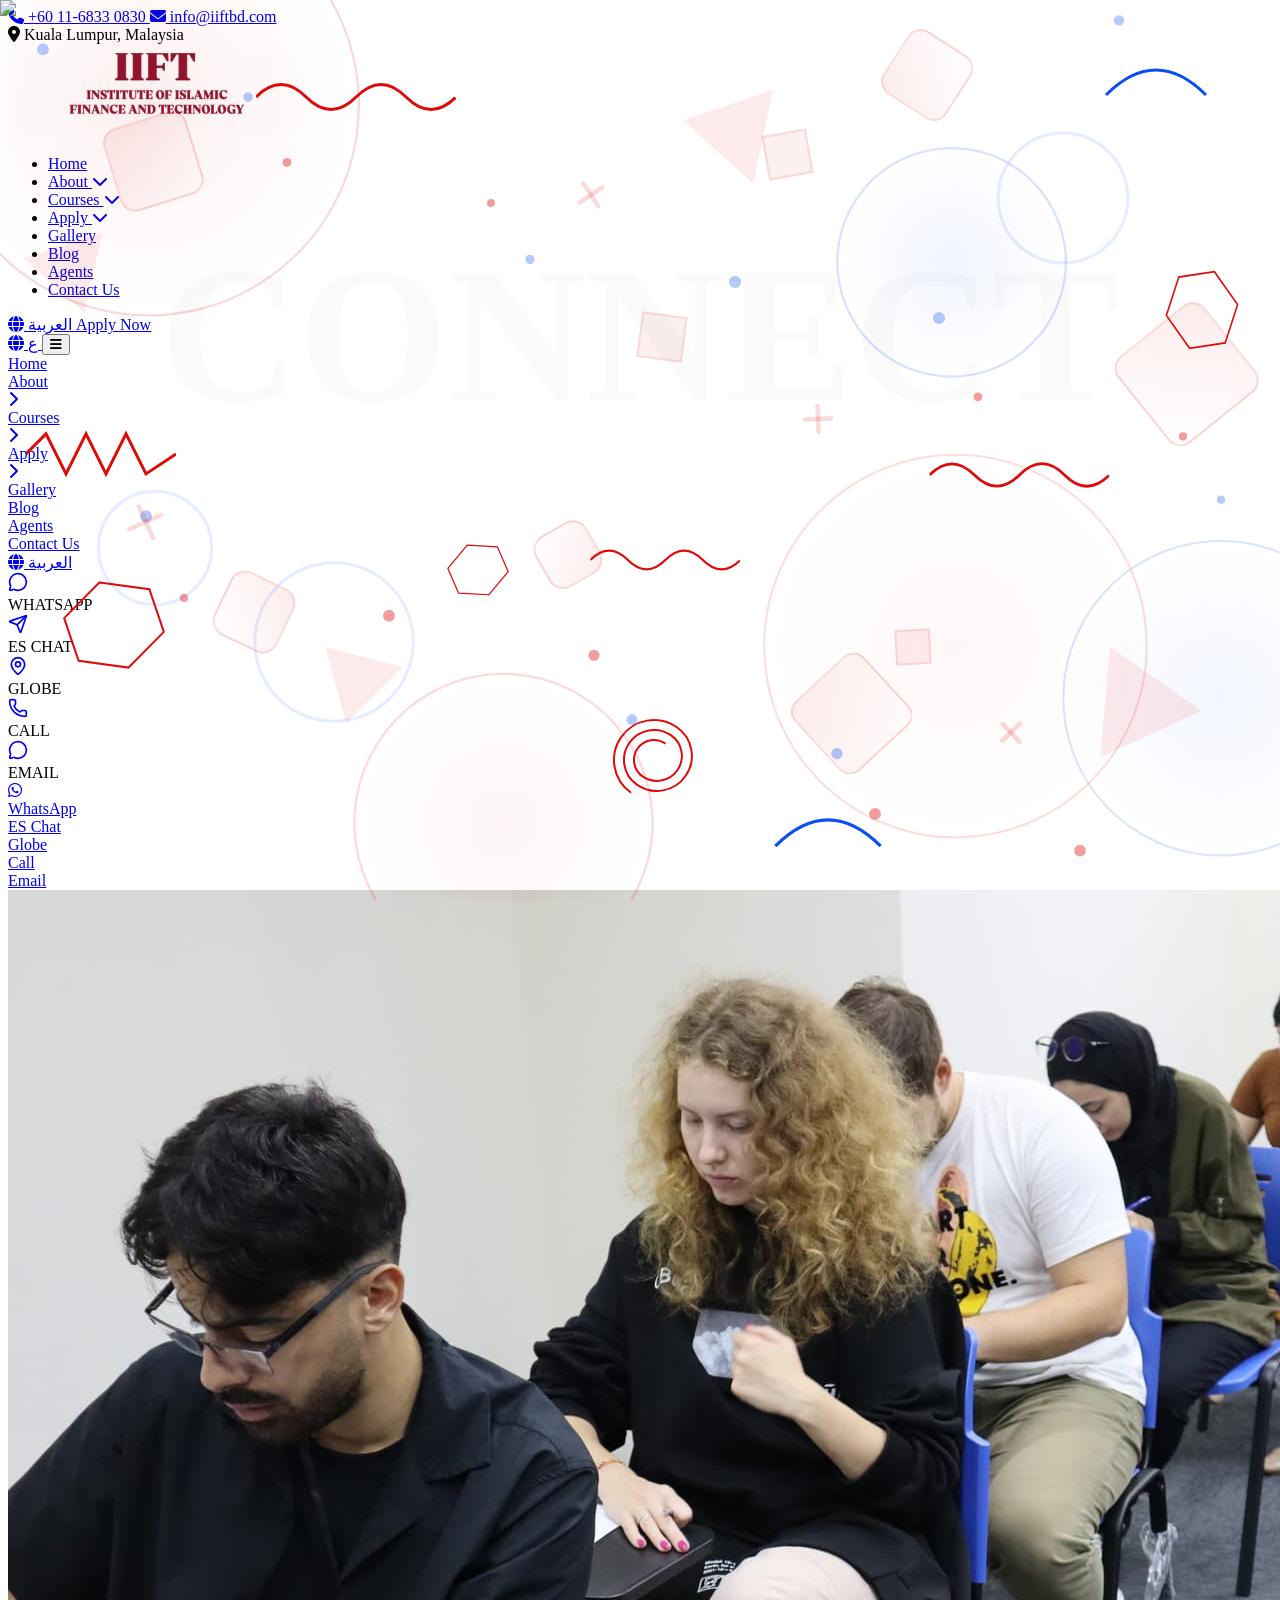
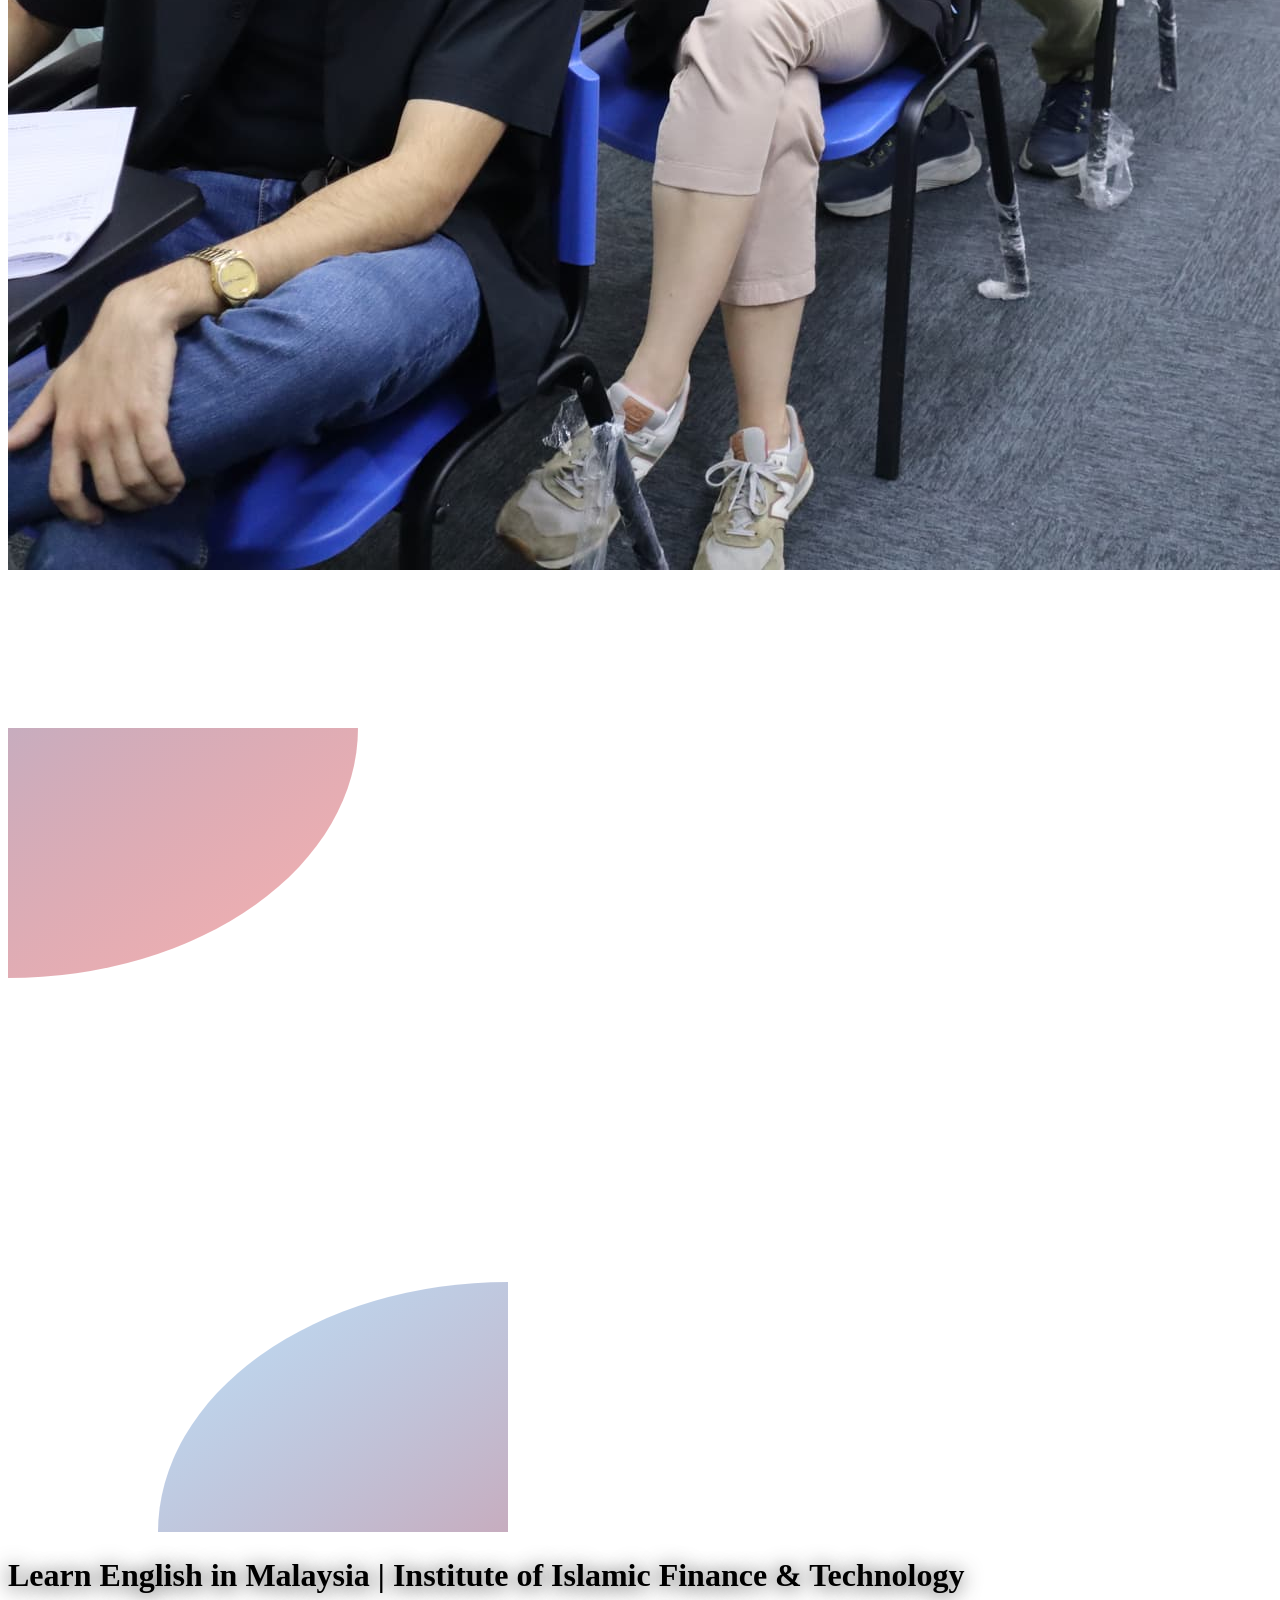
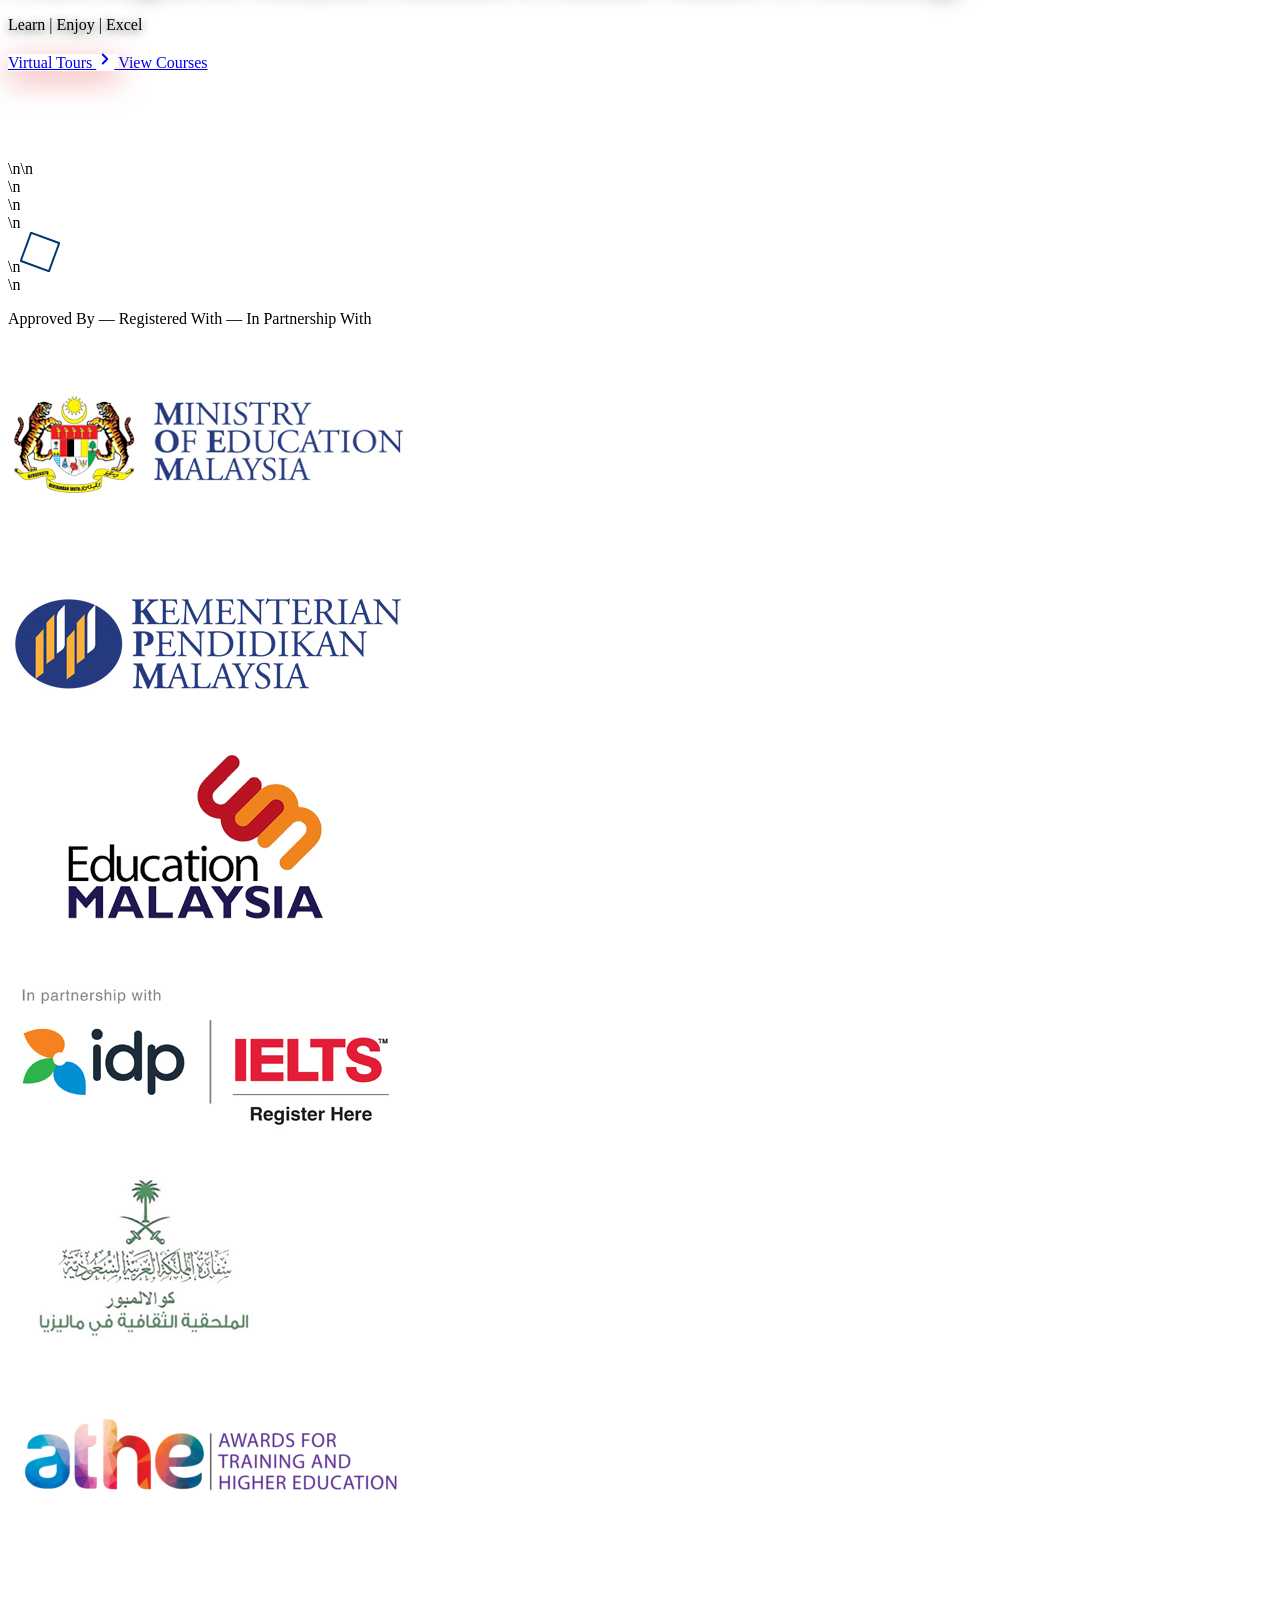
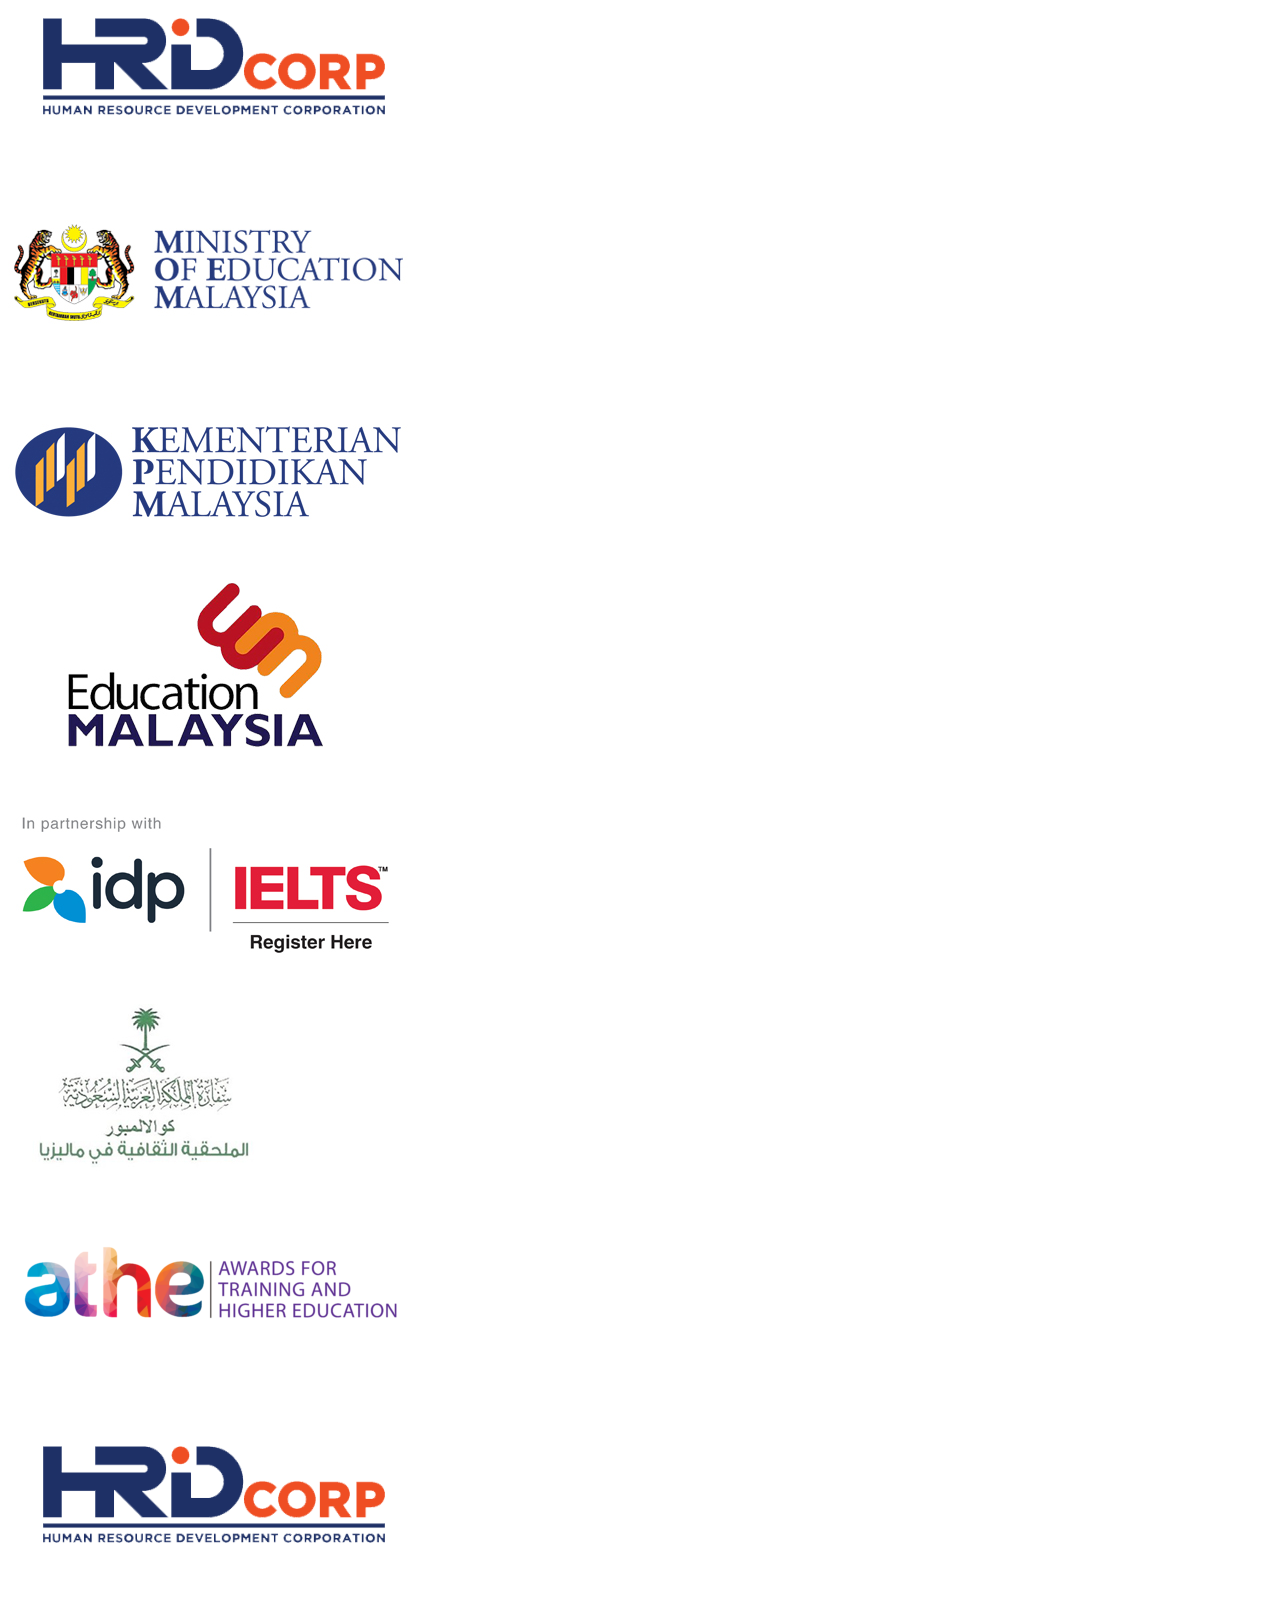
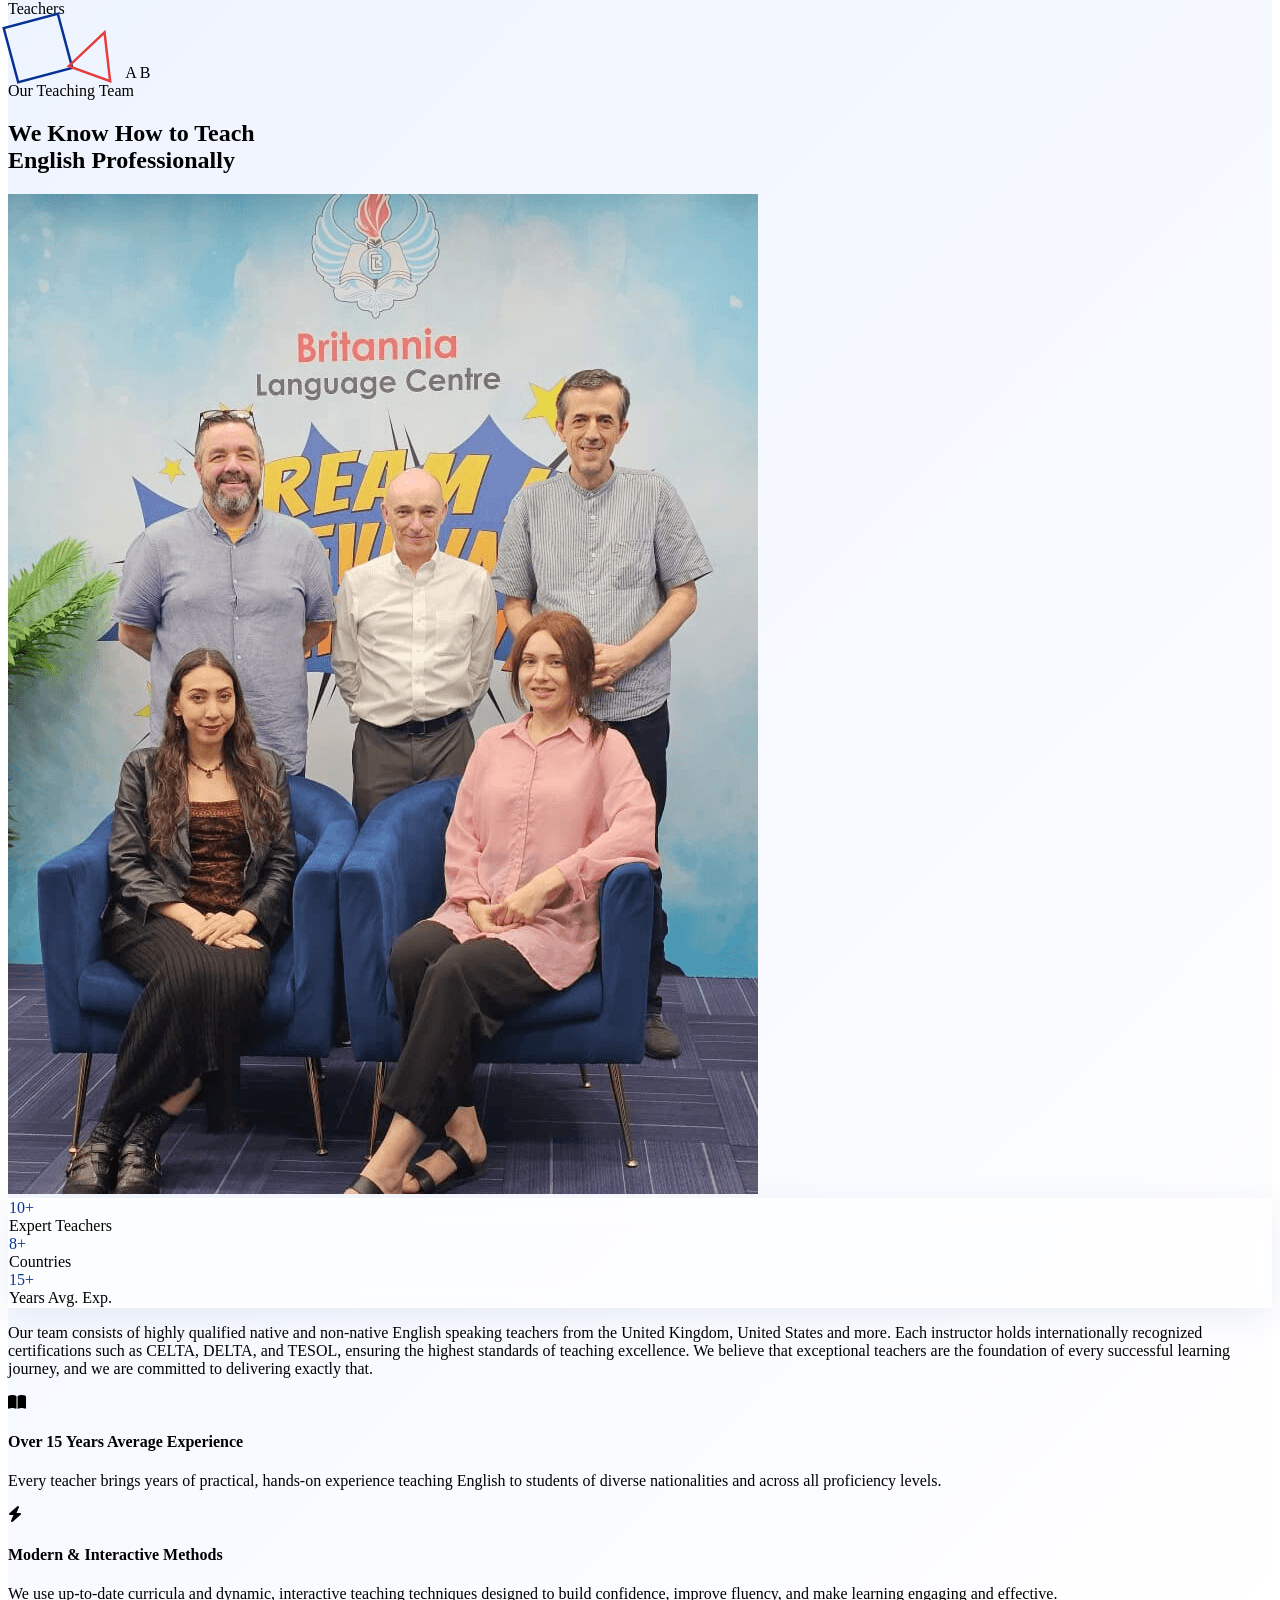
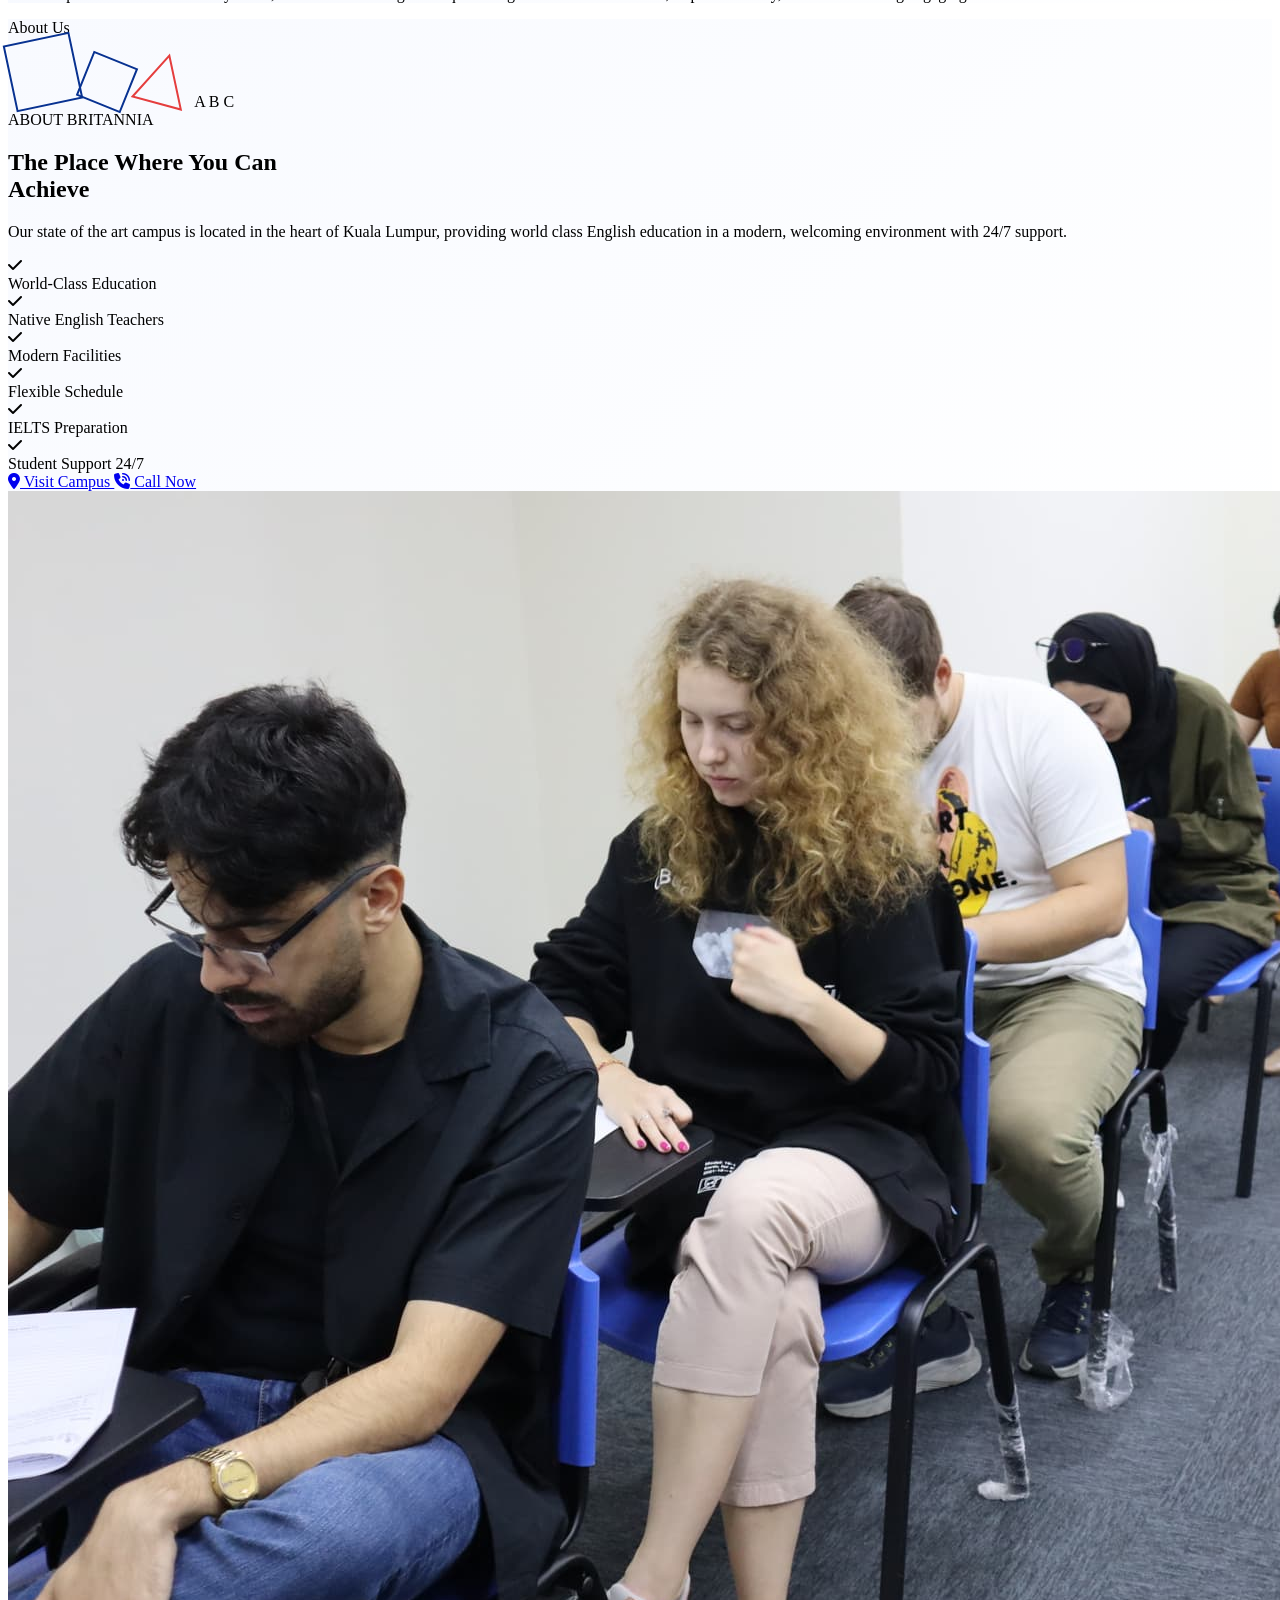
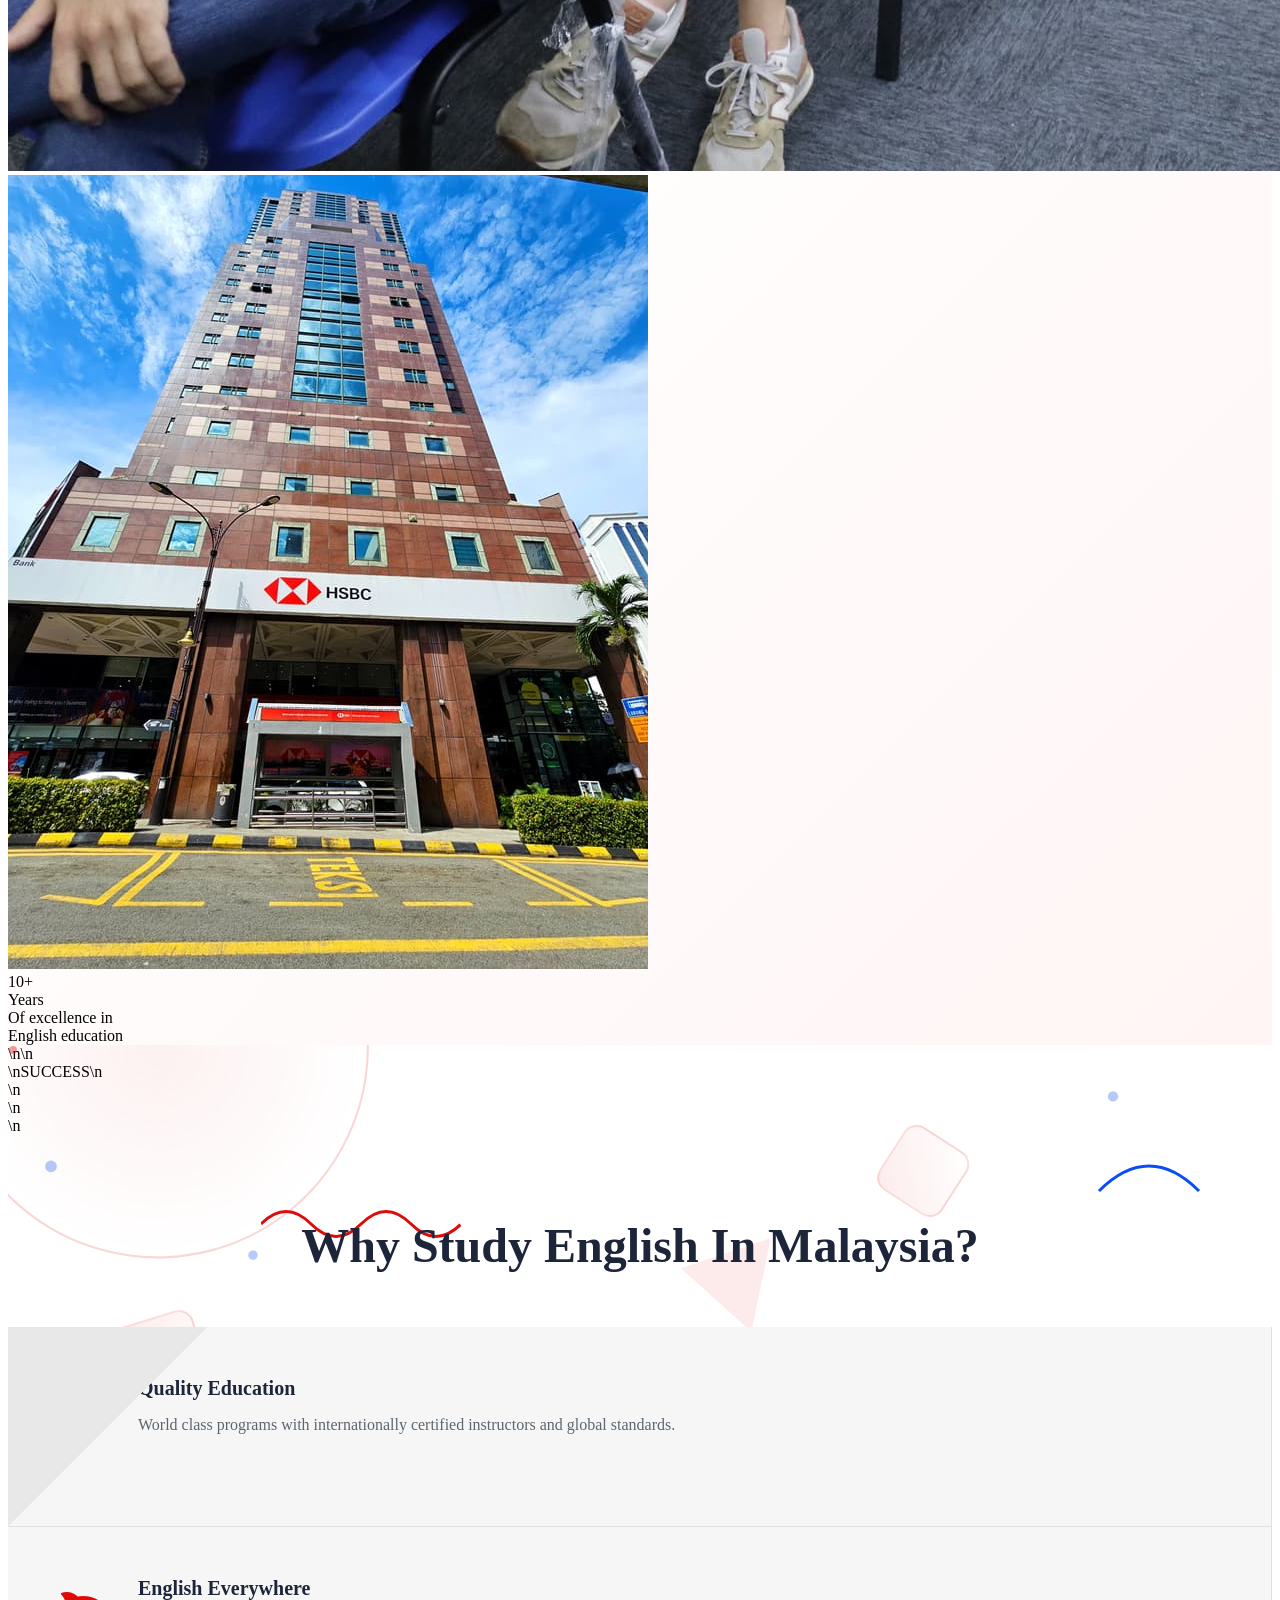
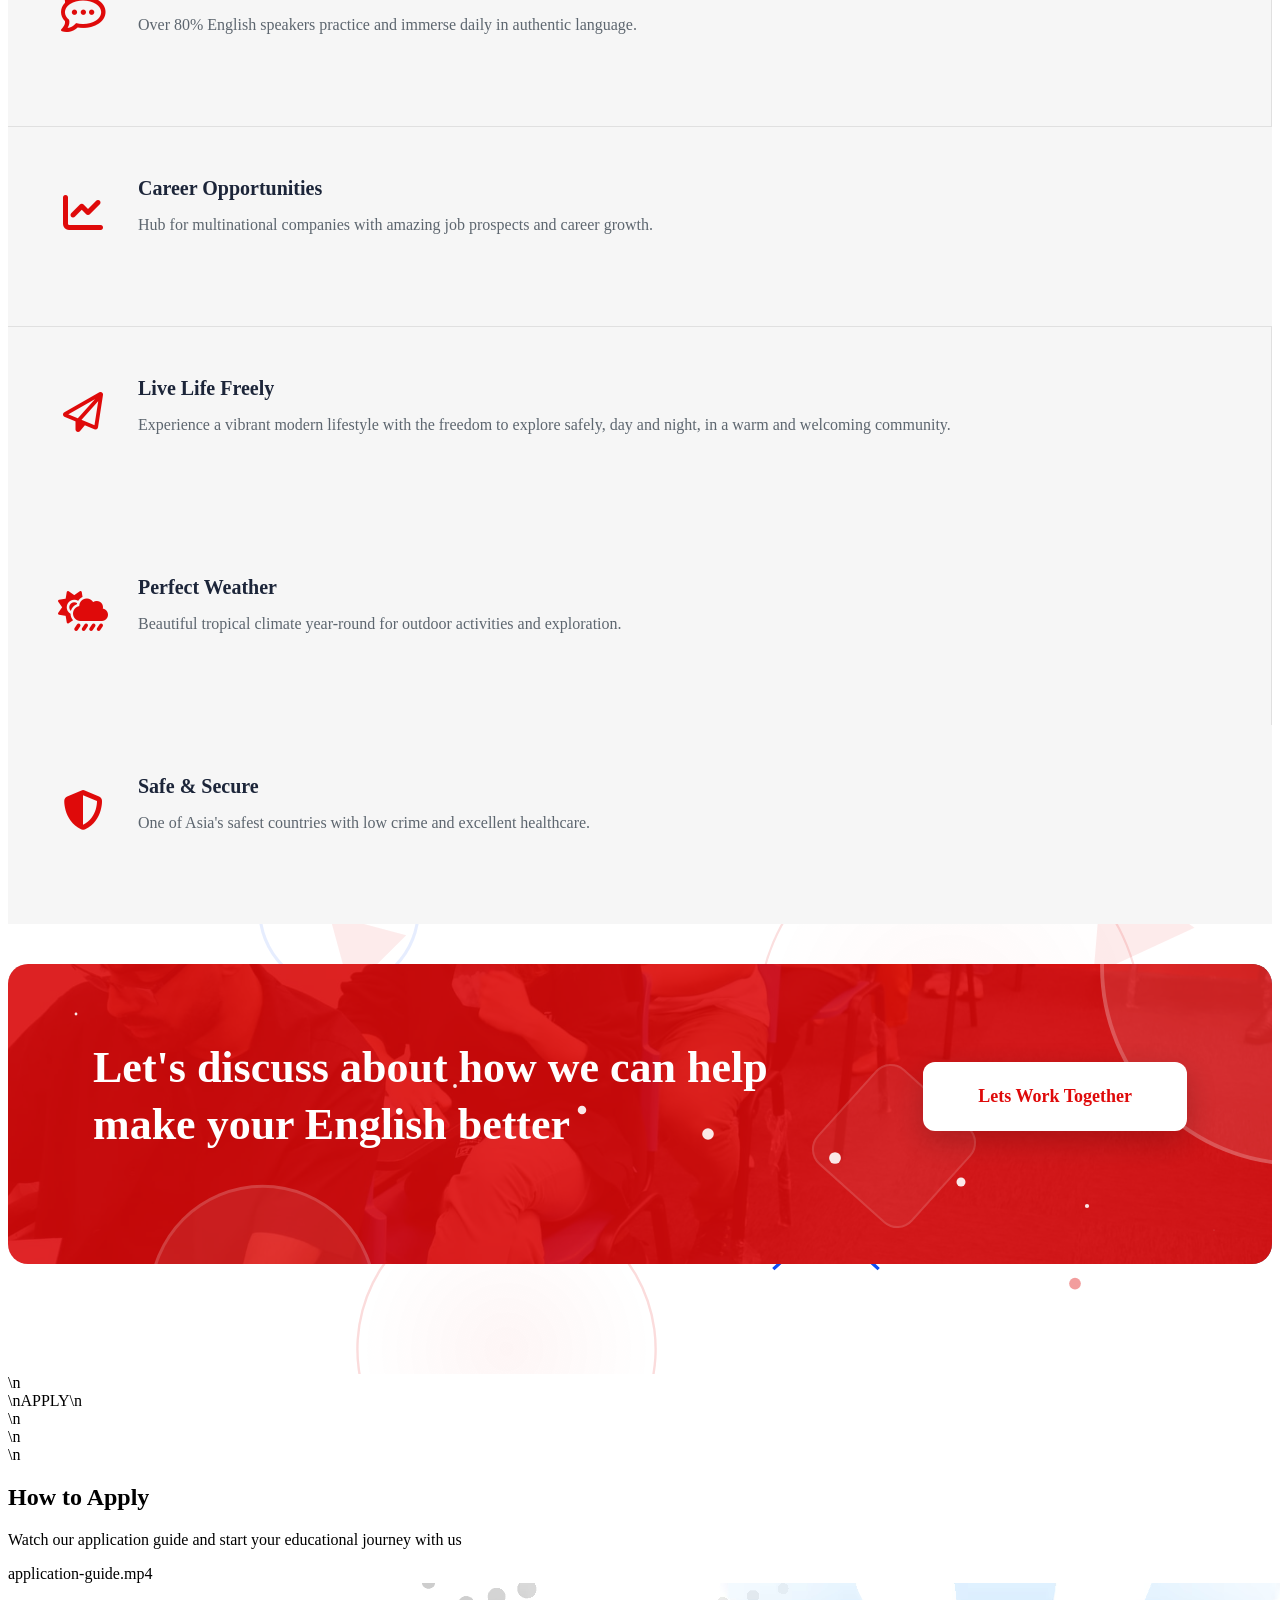
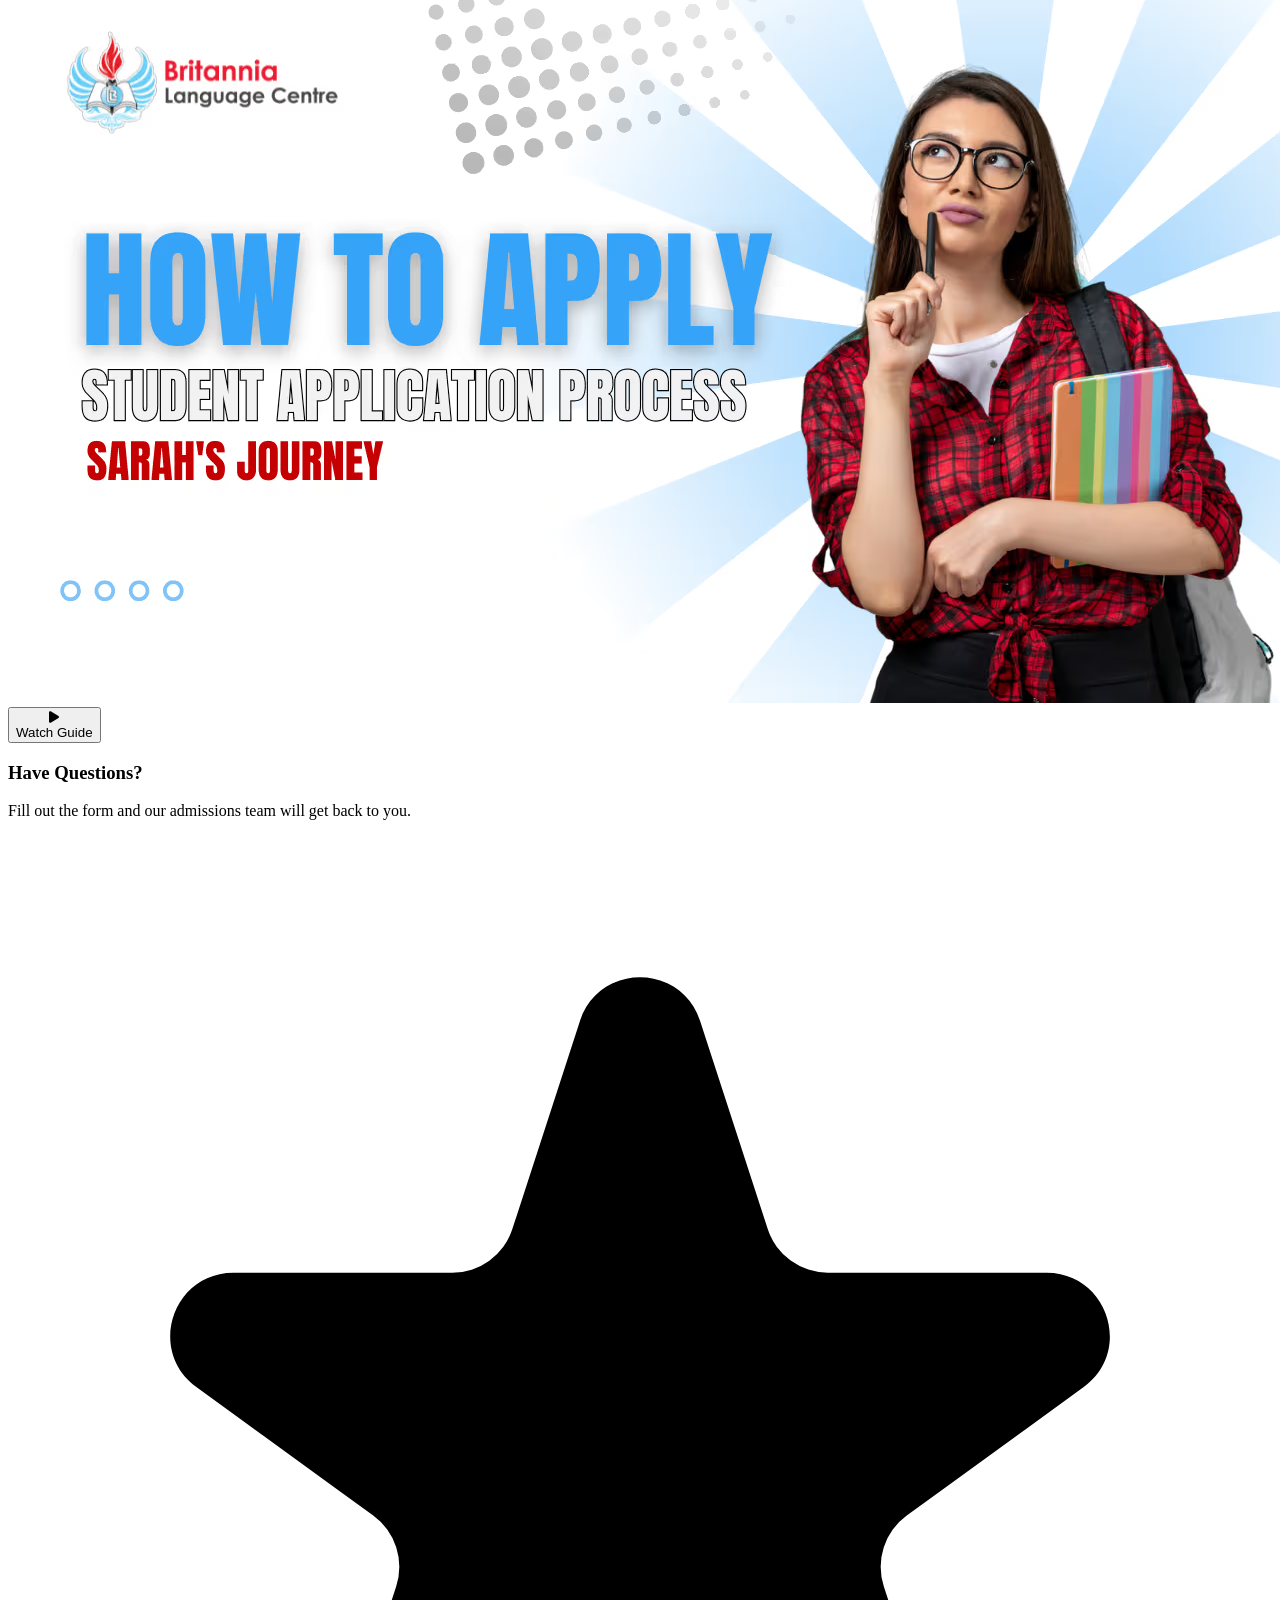
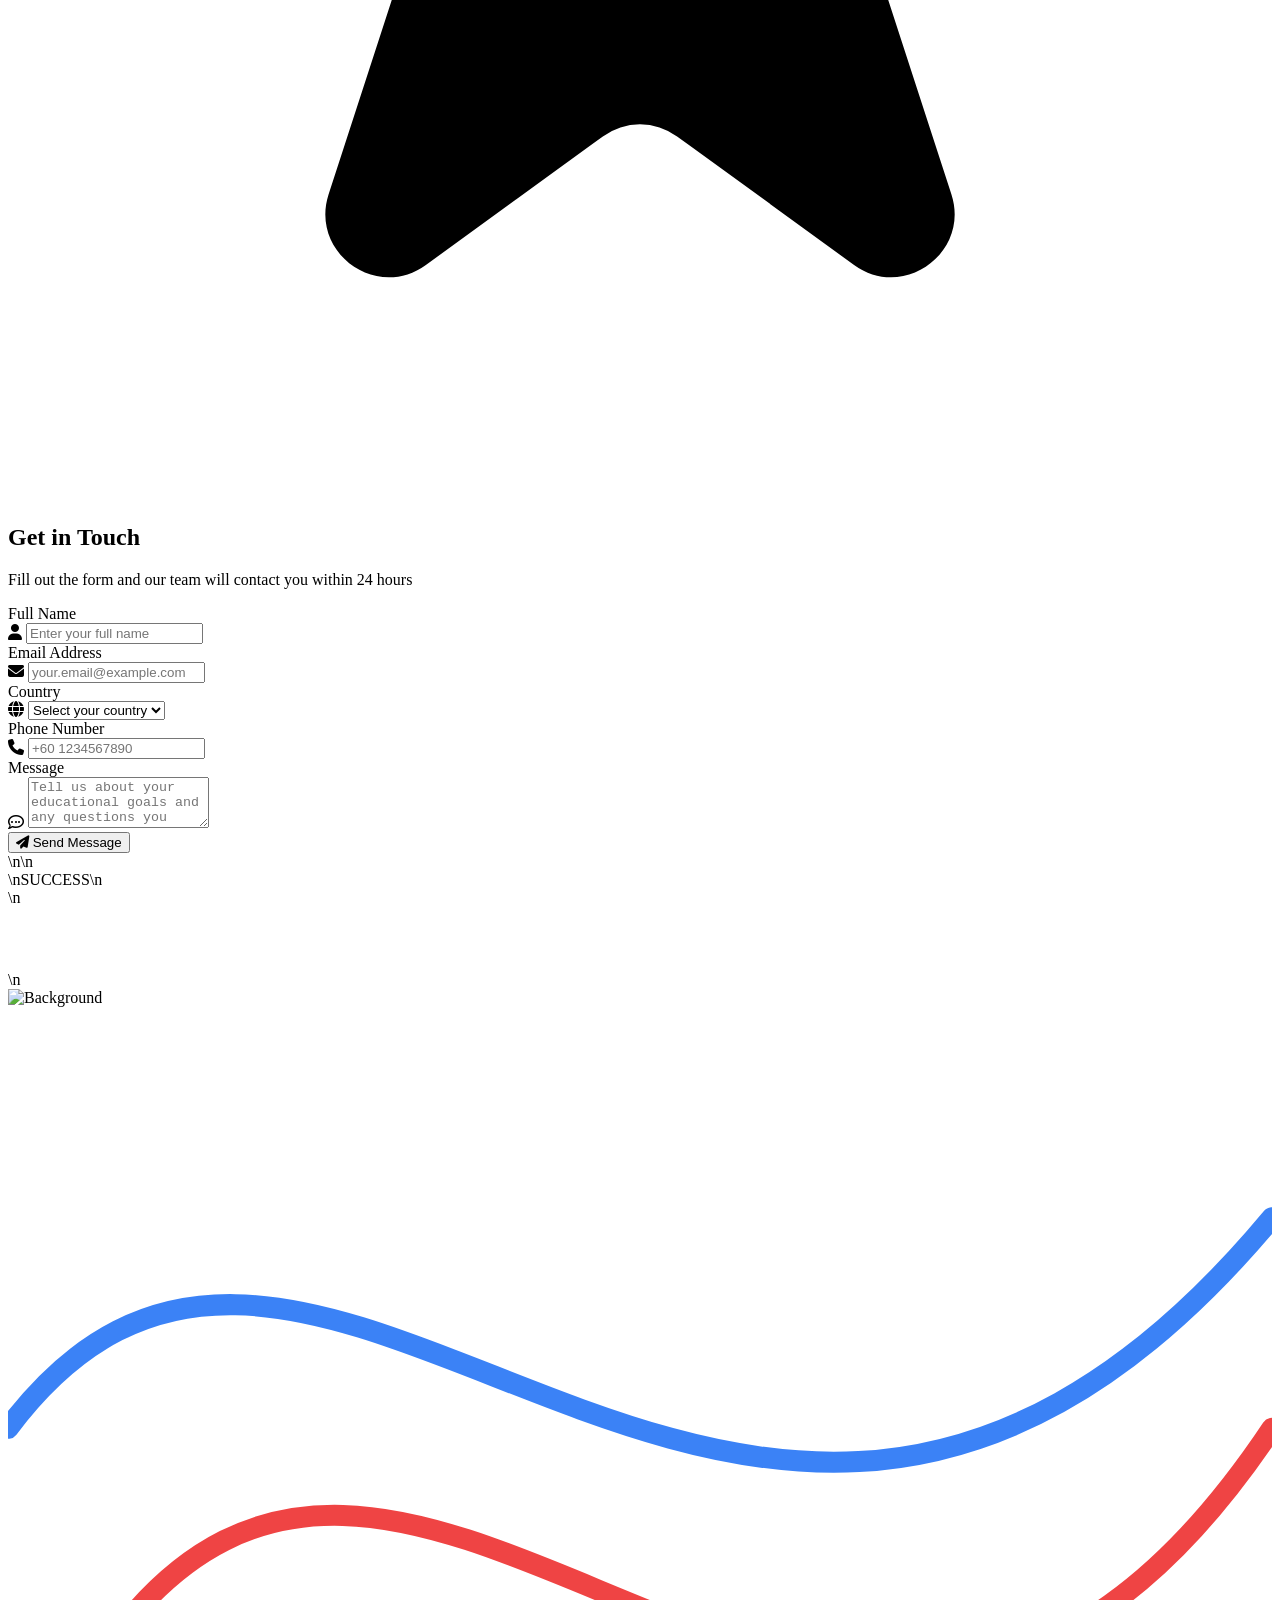
==== commit 4b437238: "meta" ====
--- a/index.html
+++ b/index.html
@@ -52,6 +52,7 @@
     <link rel="stylesheet" href="https://cdnjs.cloudflare.com/ajax/libs/font-awesome/6.4.0/css/all.min.css">
     <!-- AOS Animation CSS -->
     <link href="https://unpkg.com/aos@2.3.1/dist/aos.css" rel="stylesheet">
+    <meta name="theme-color" content="#1e40af">
 
     <style>
         @font-face {
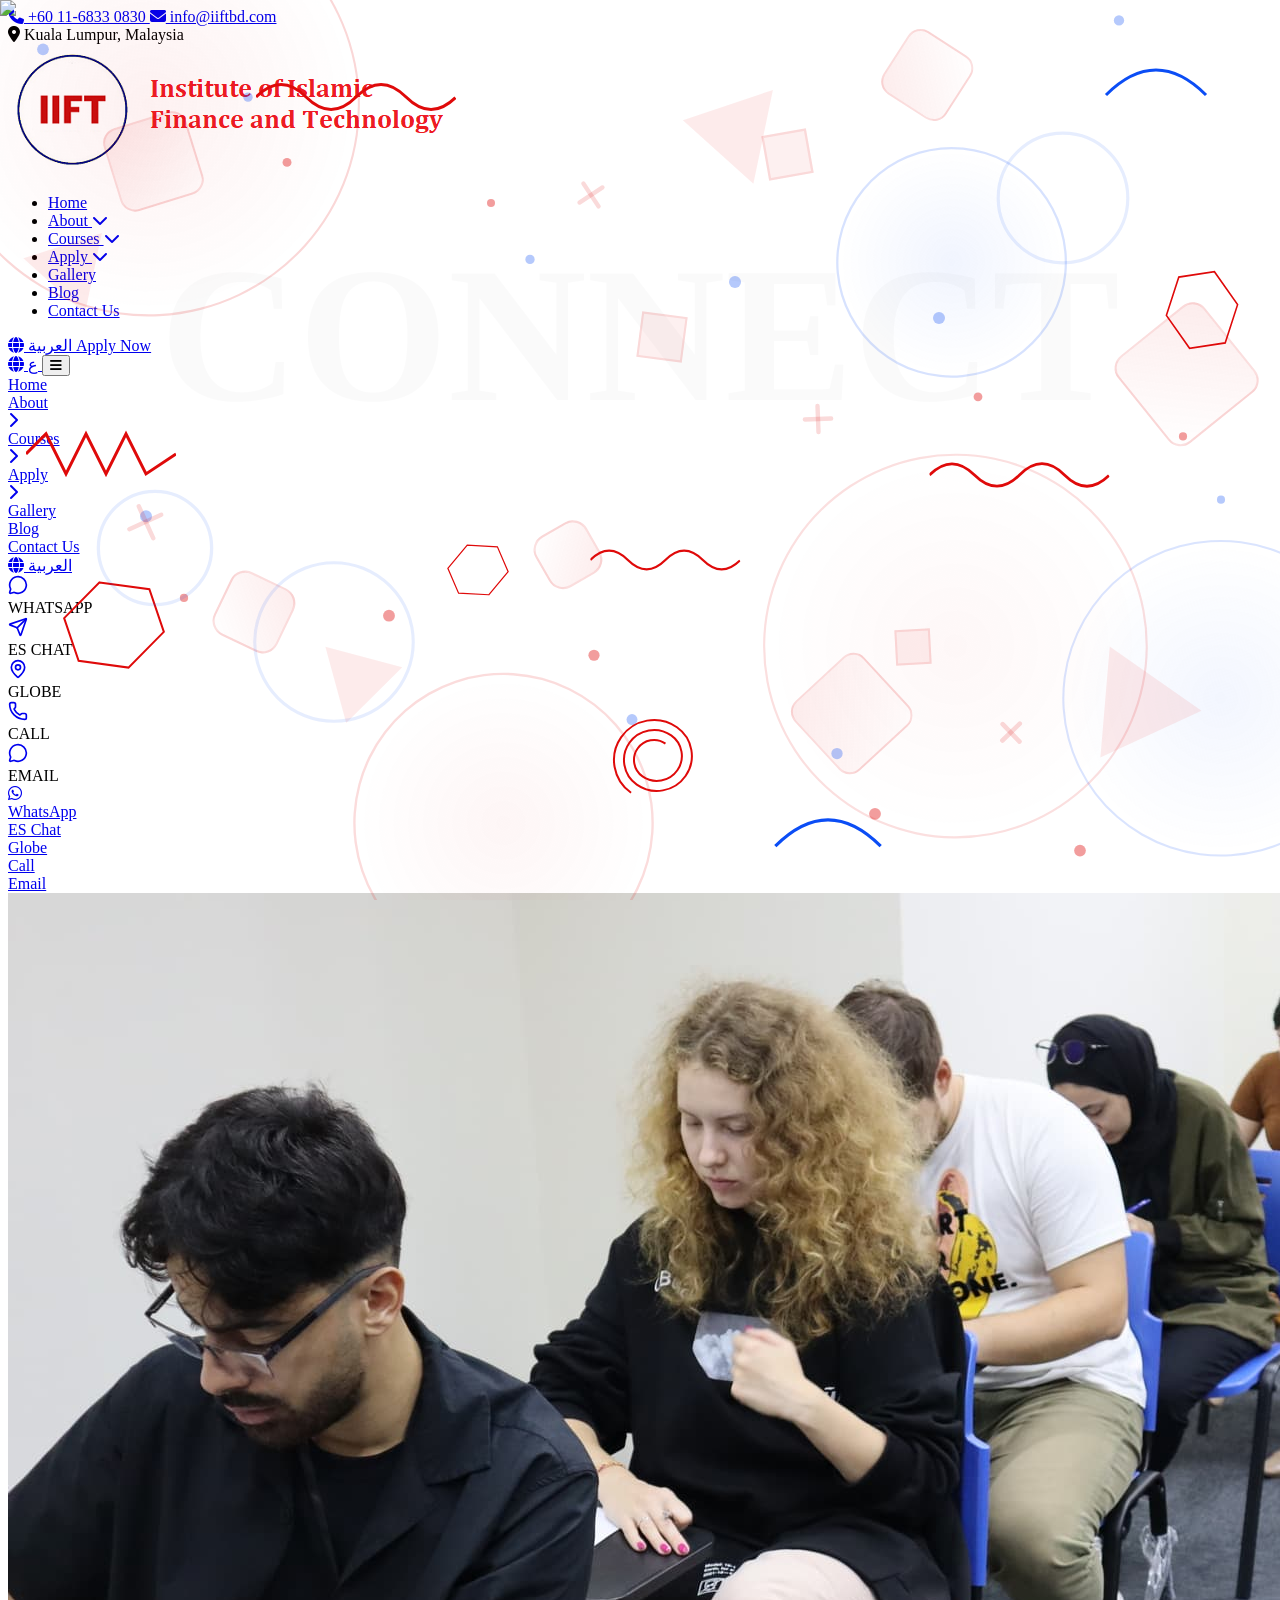
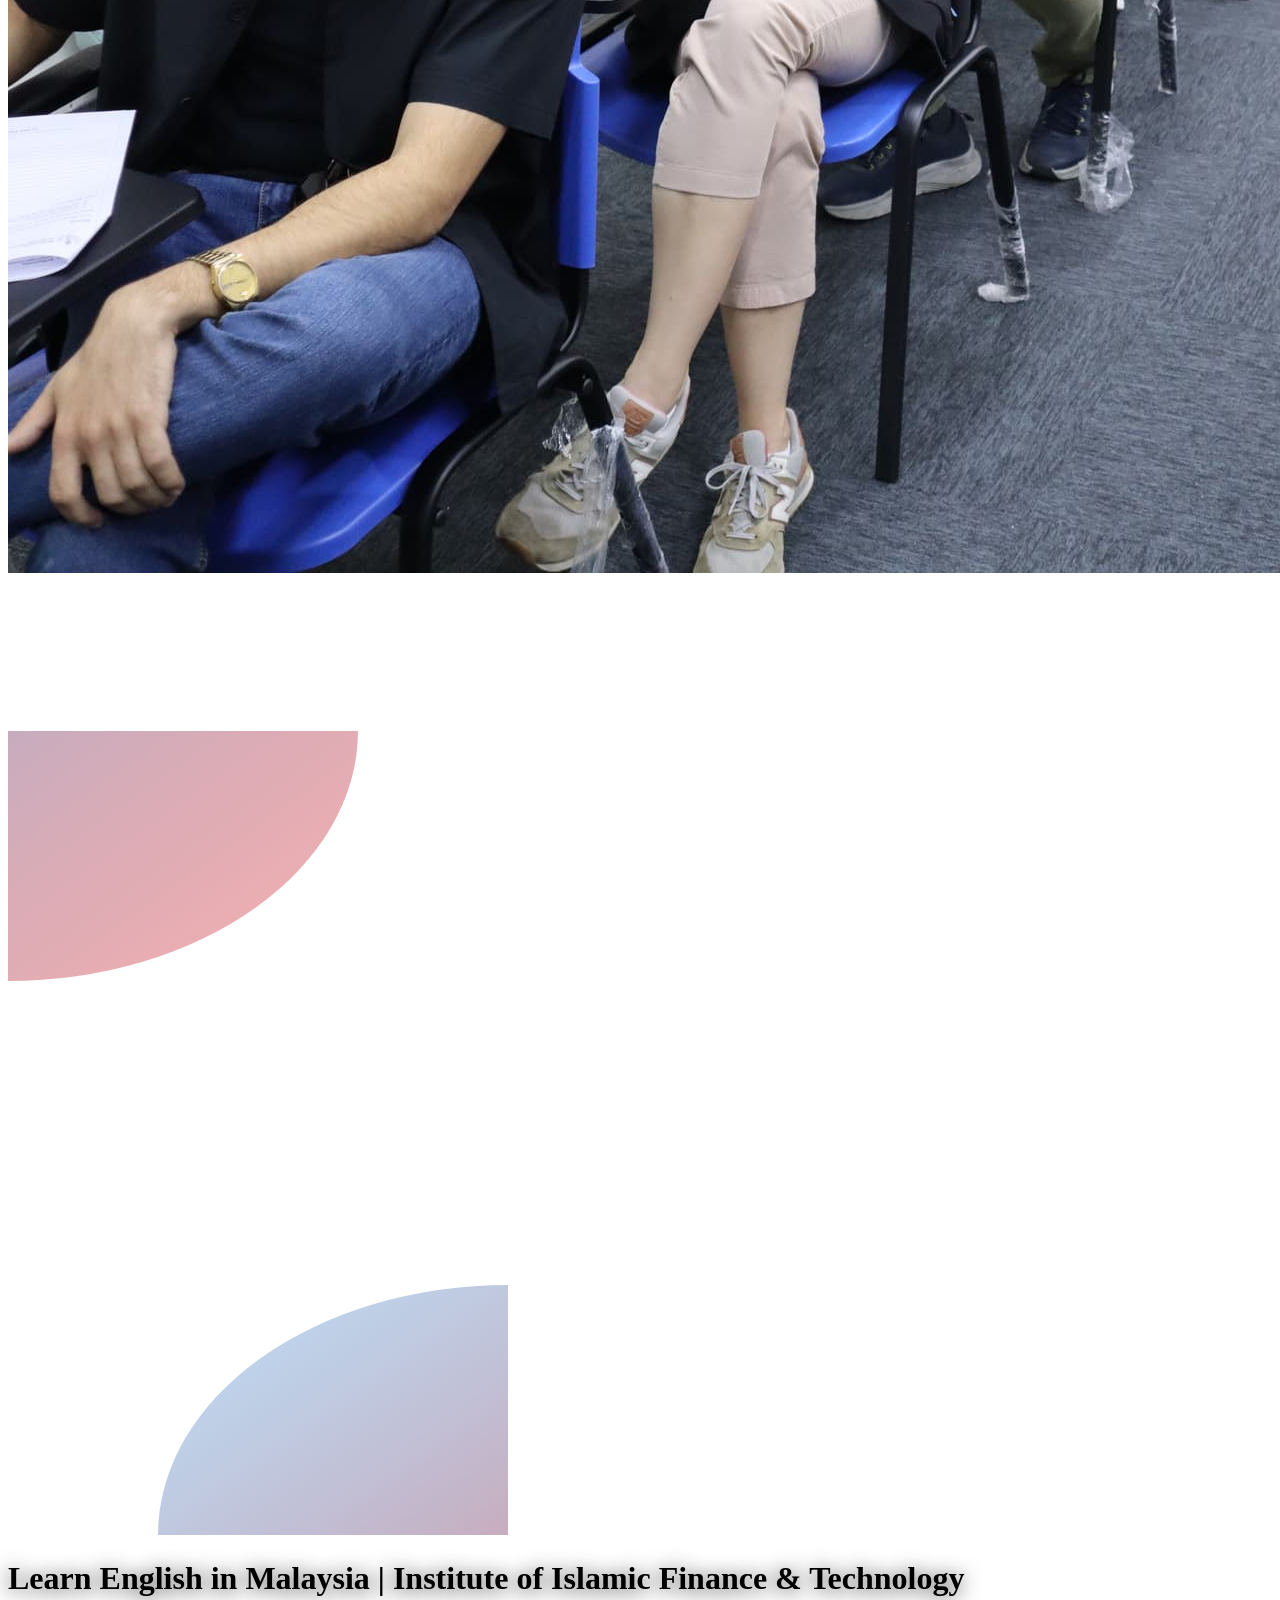
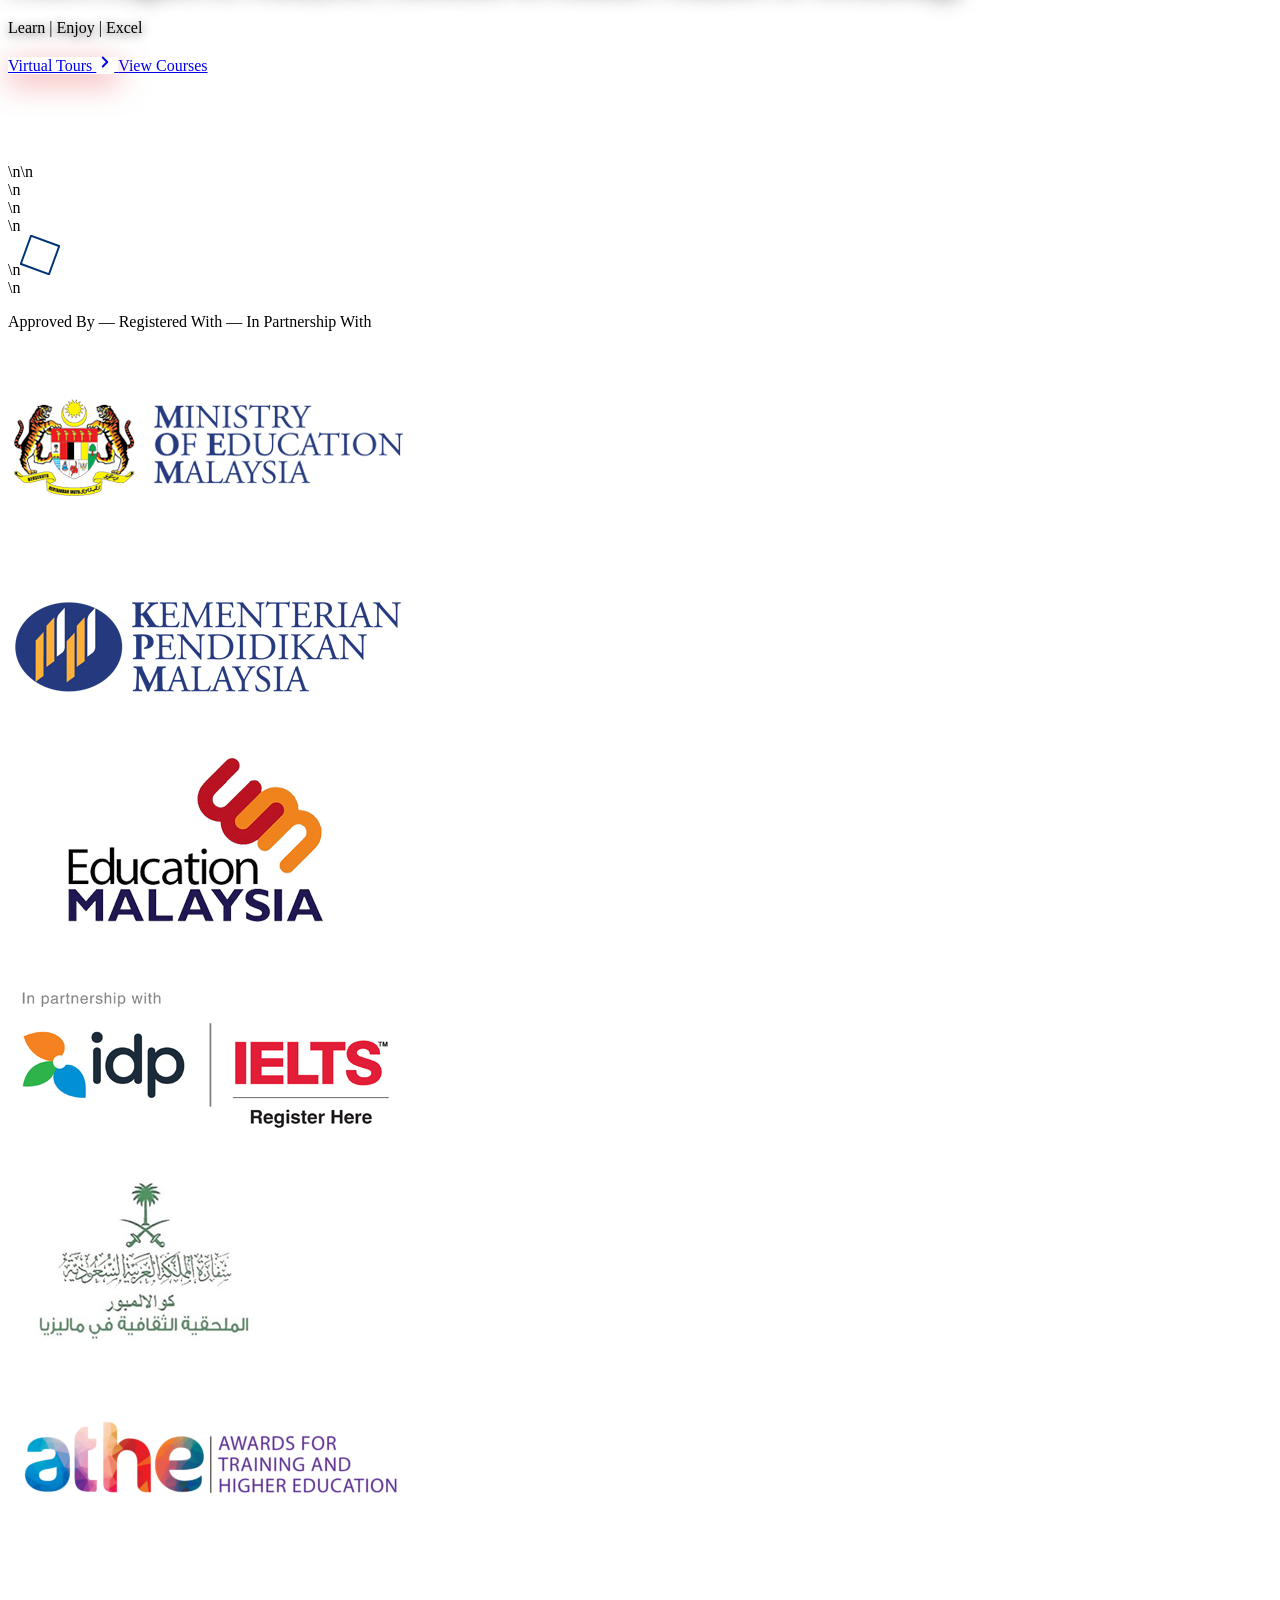
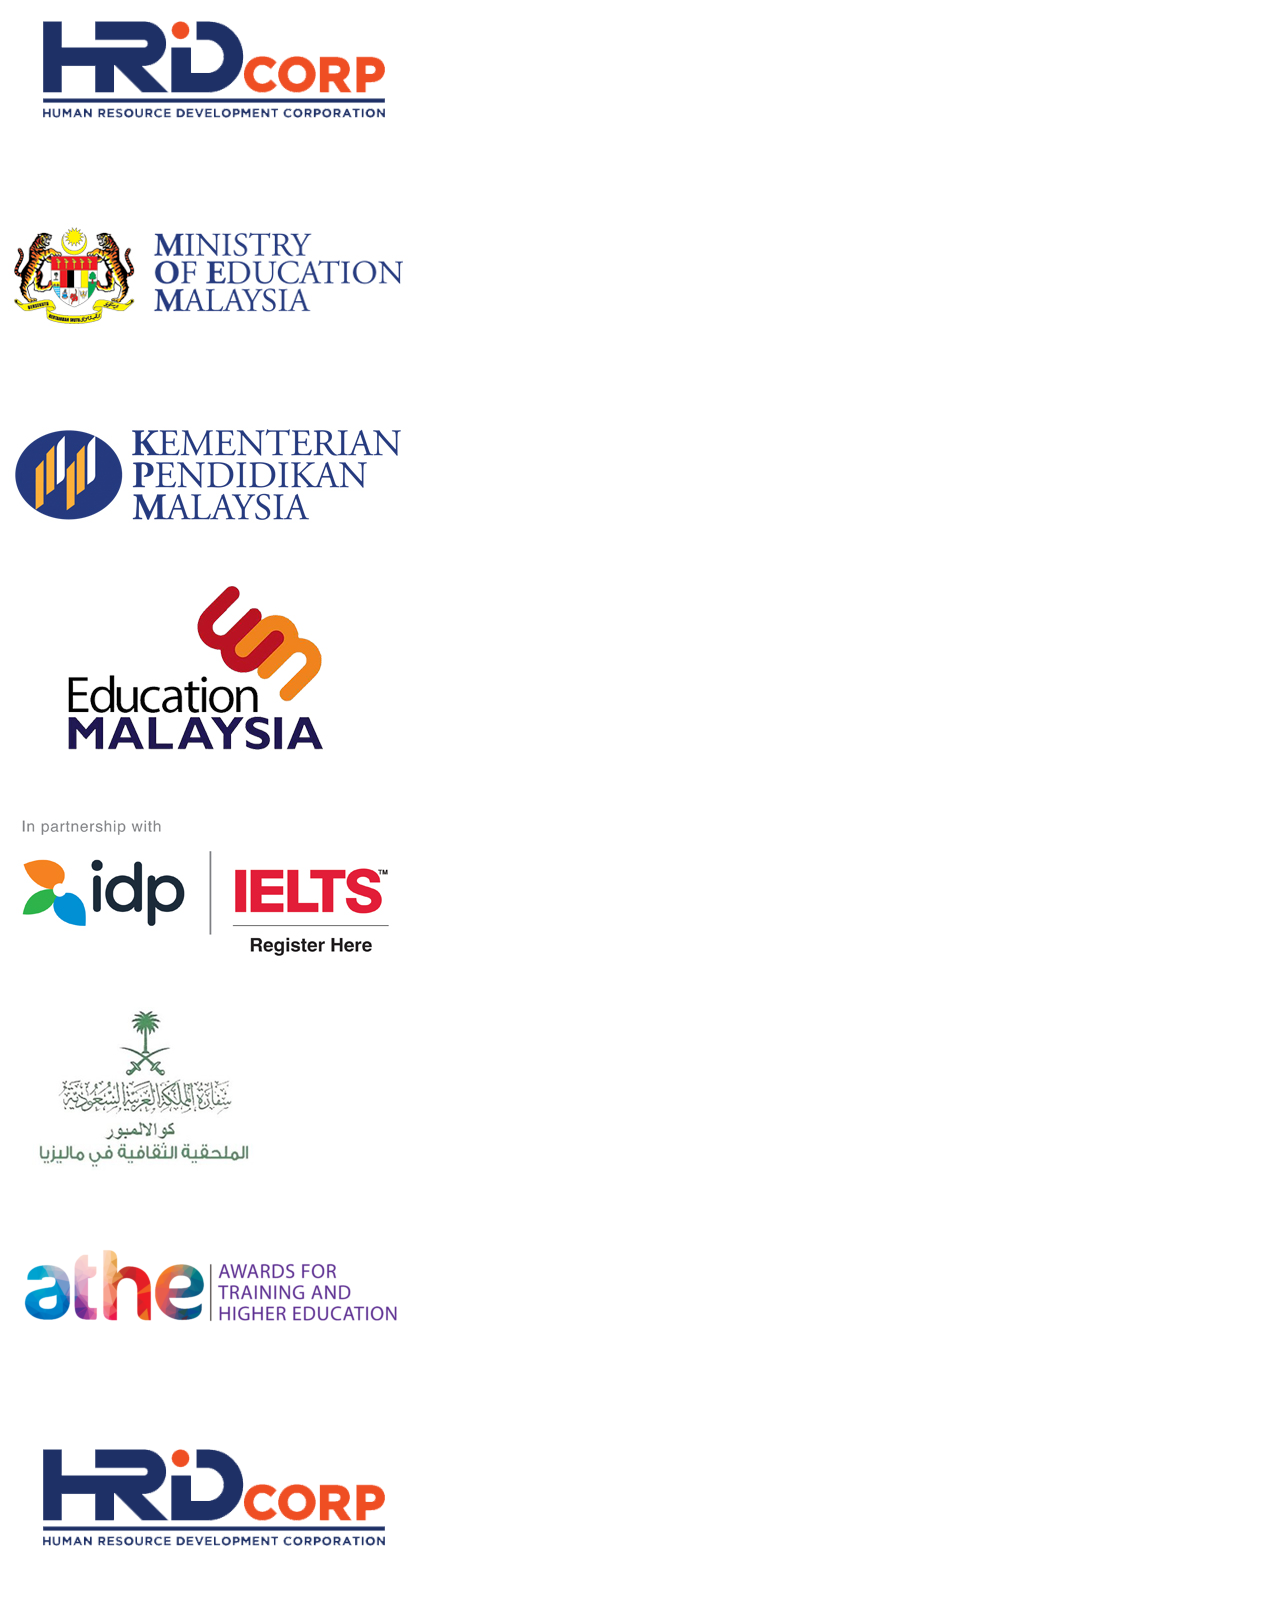
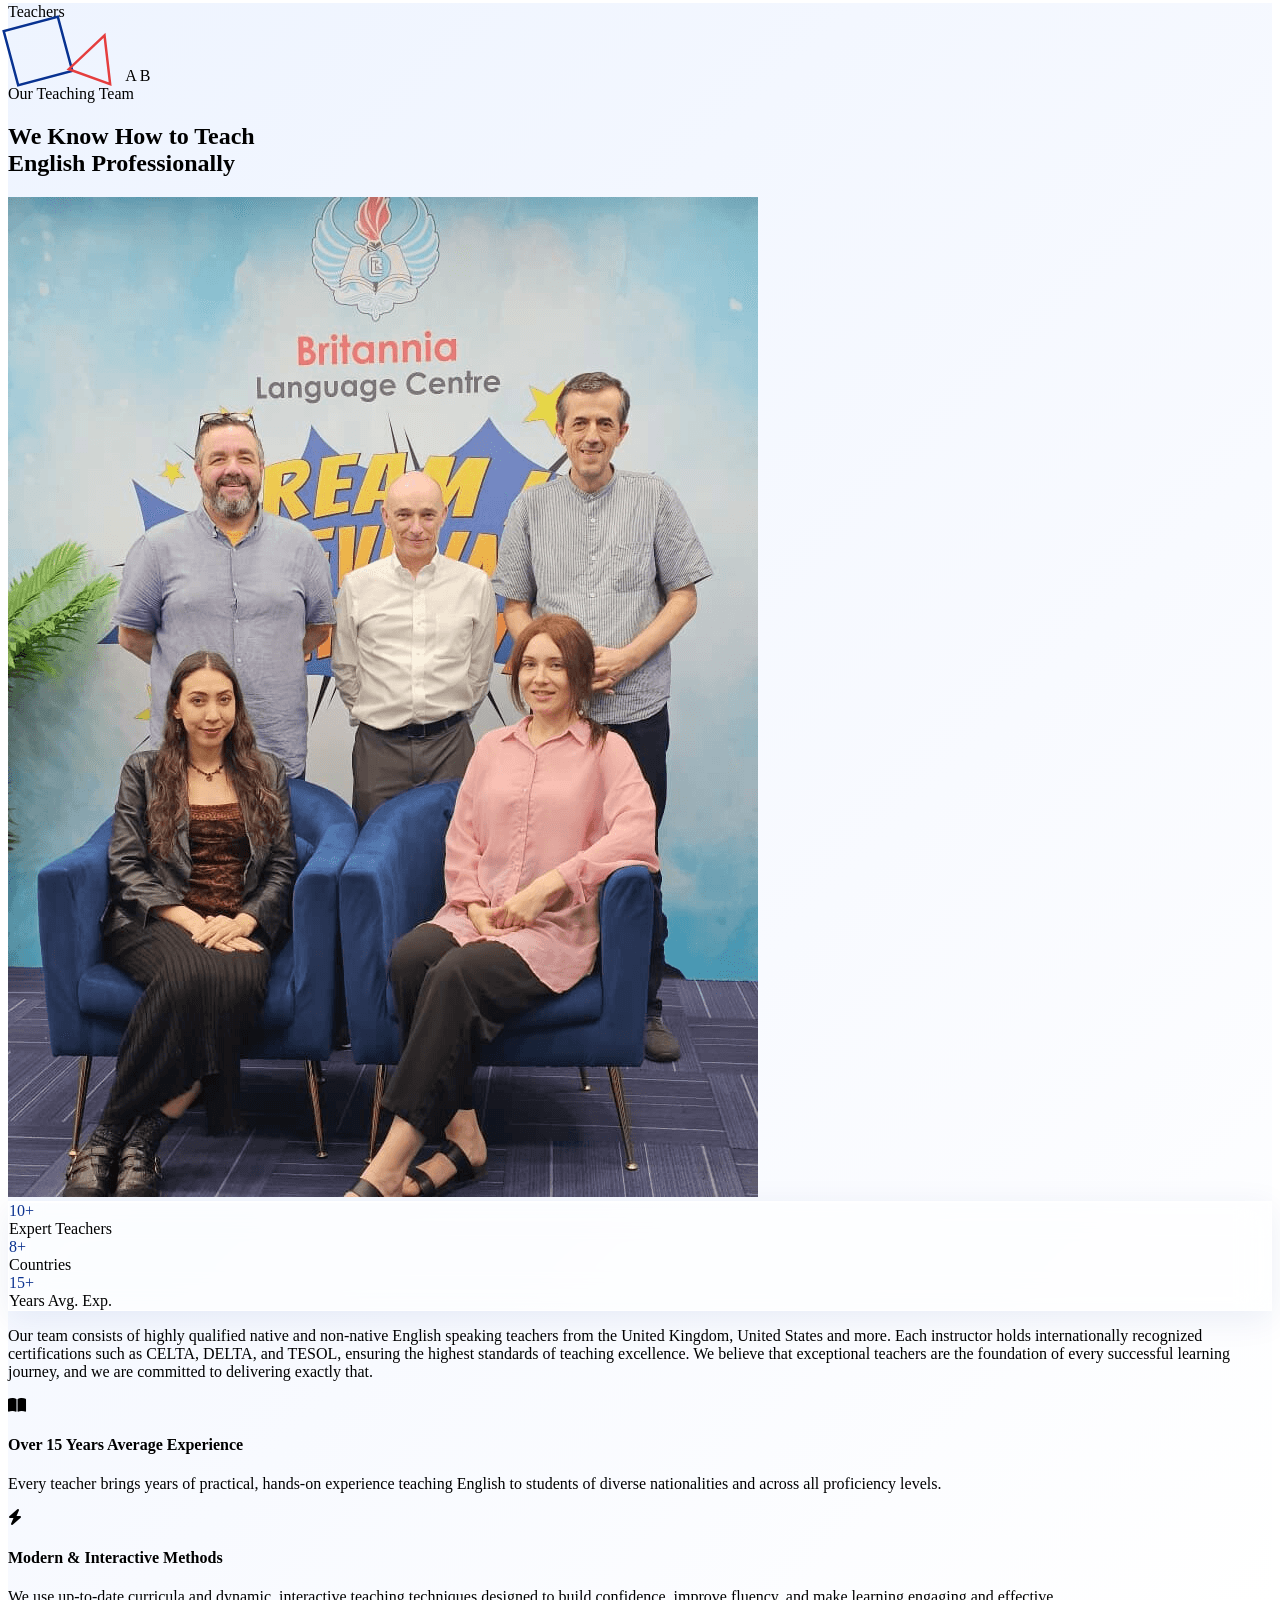
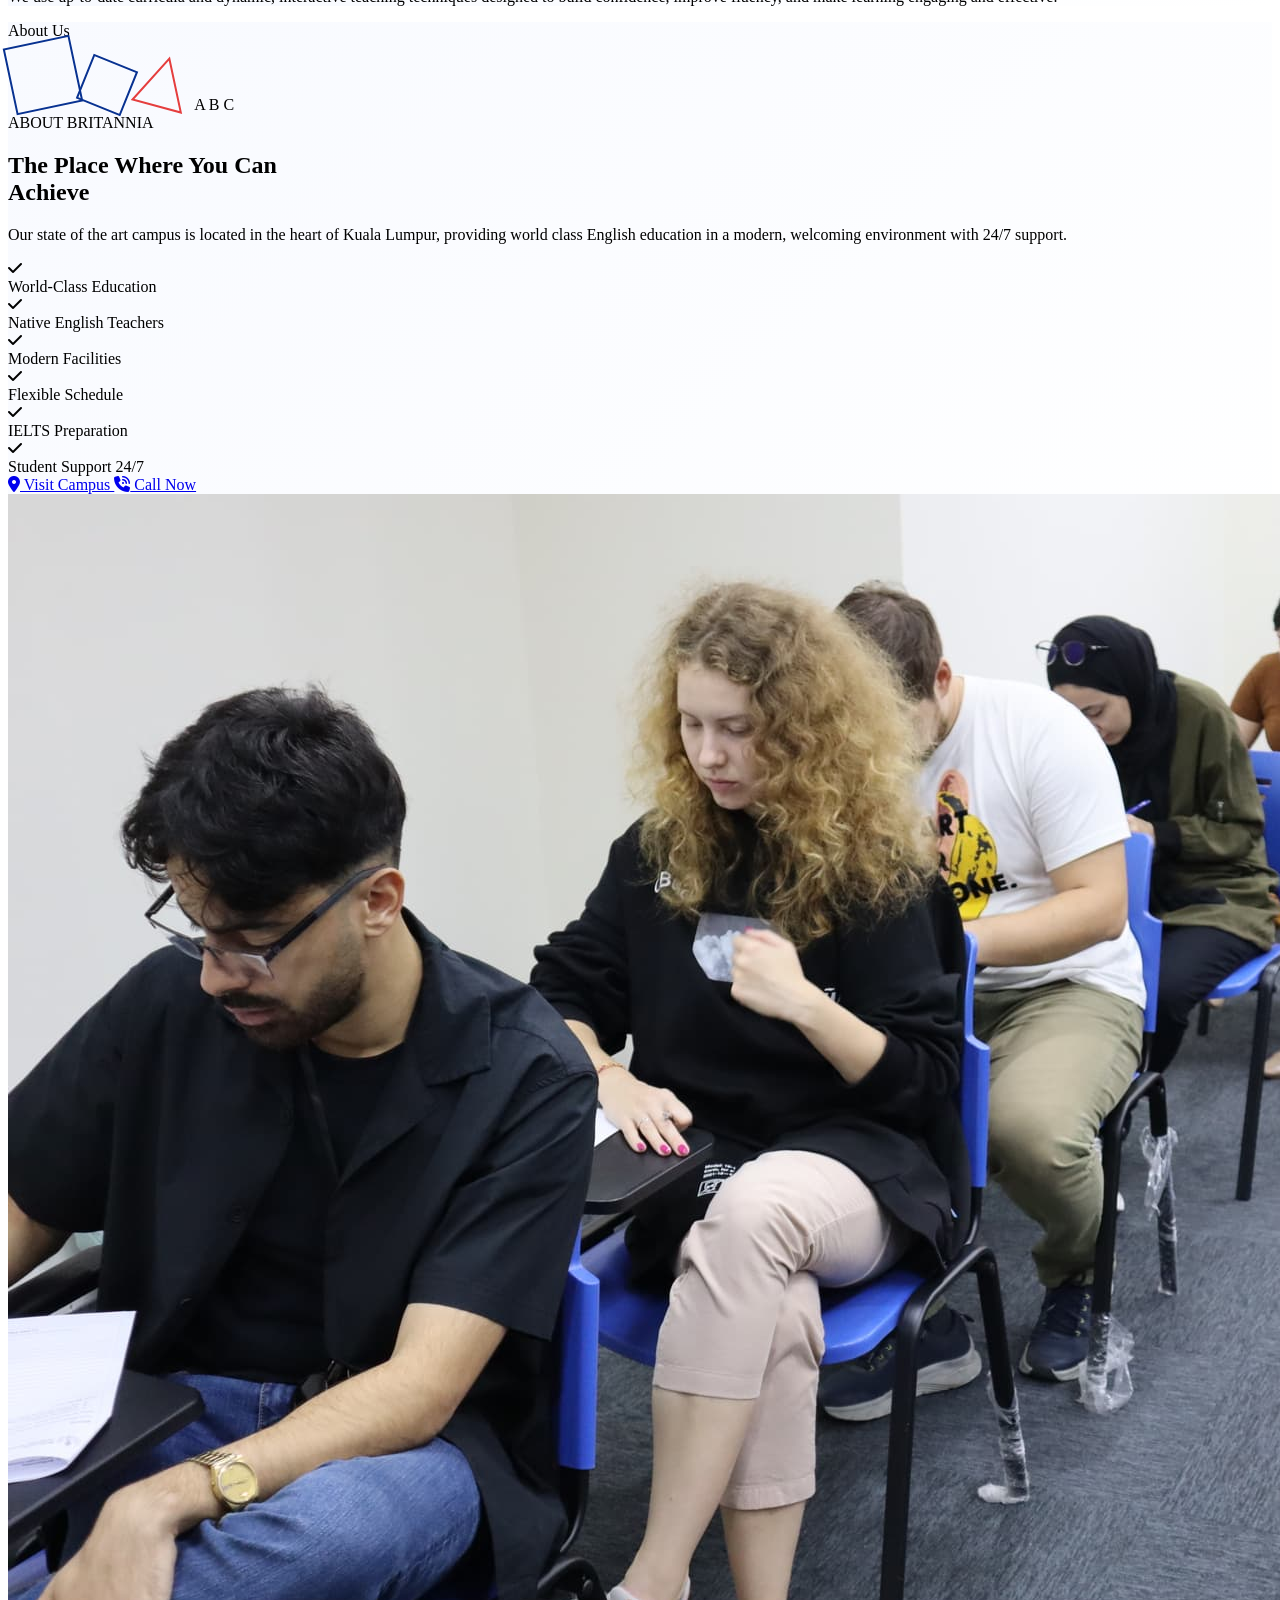
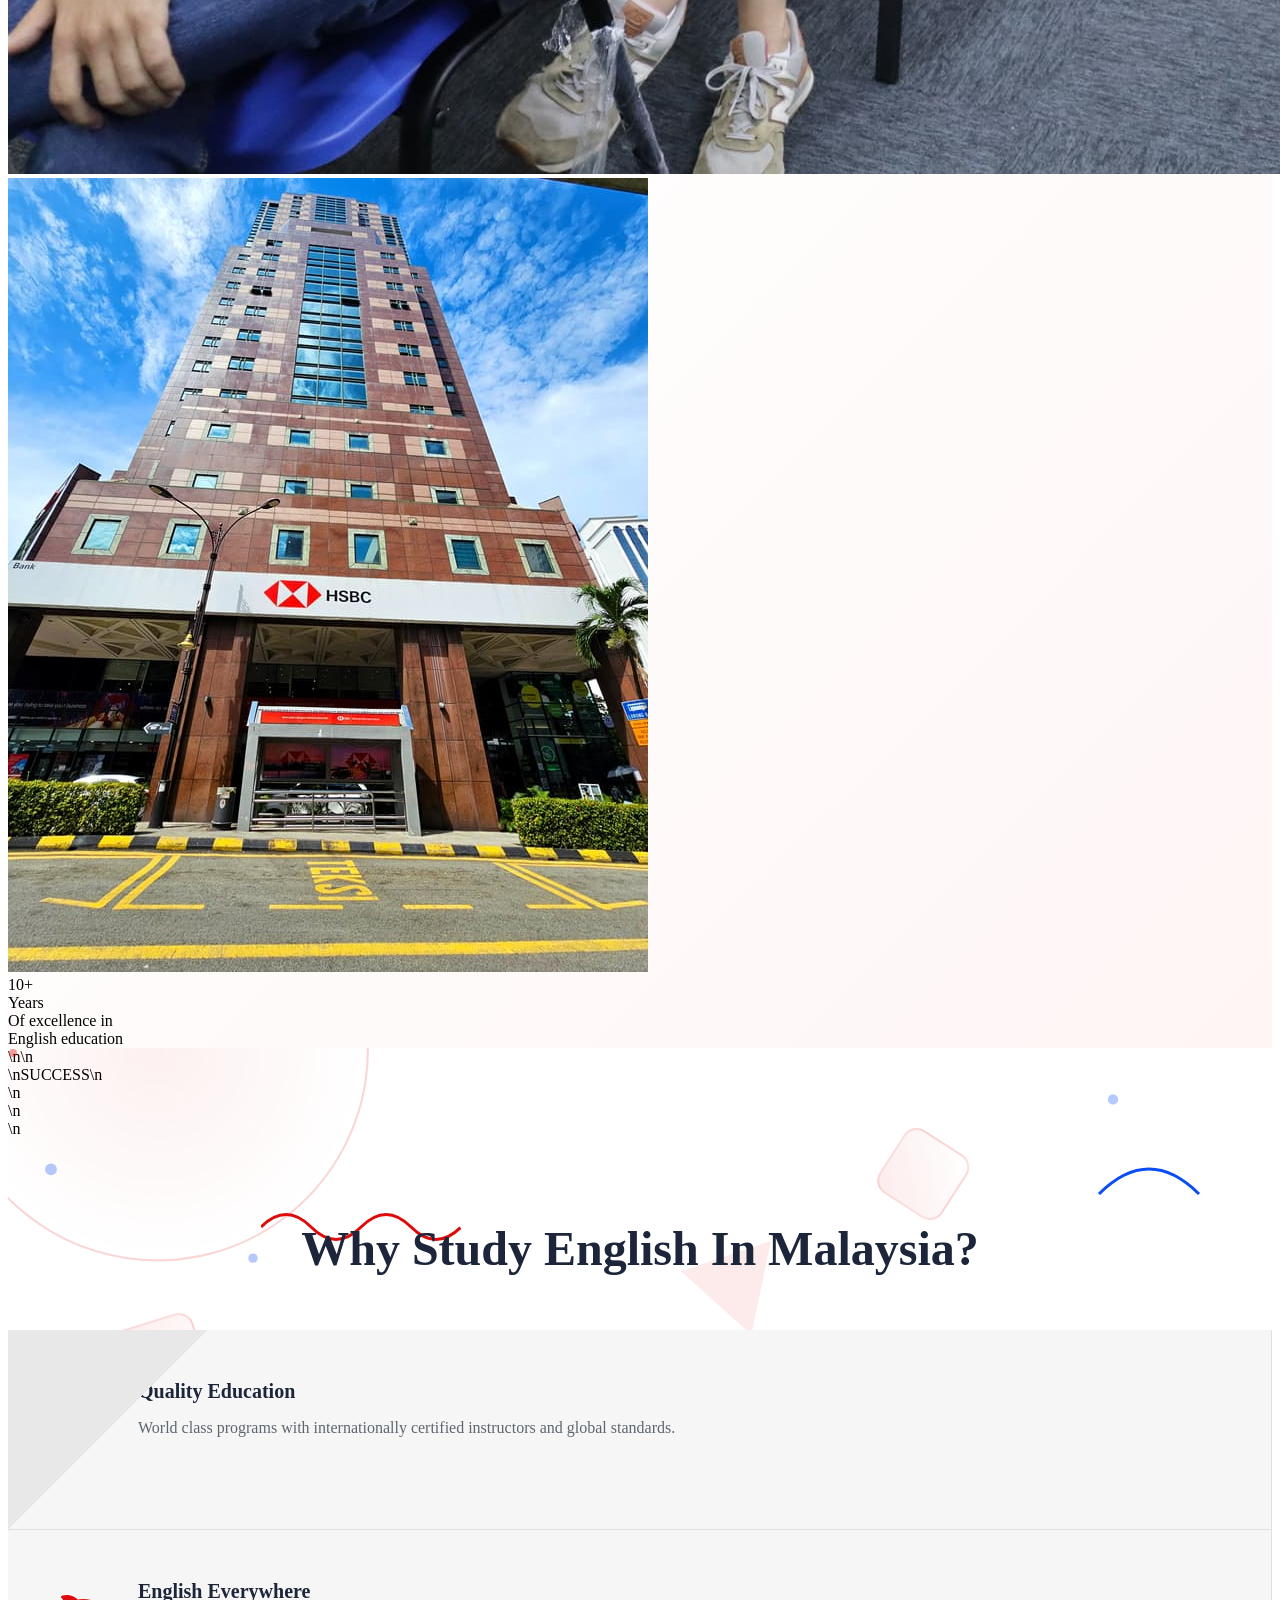
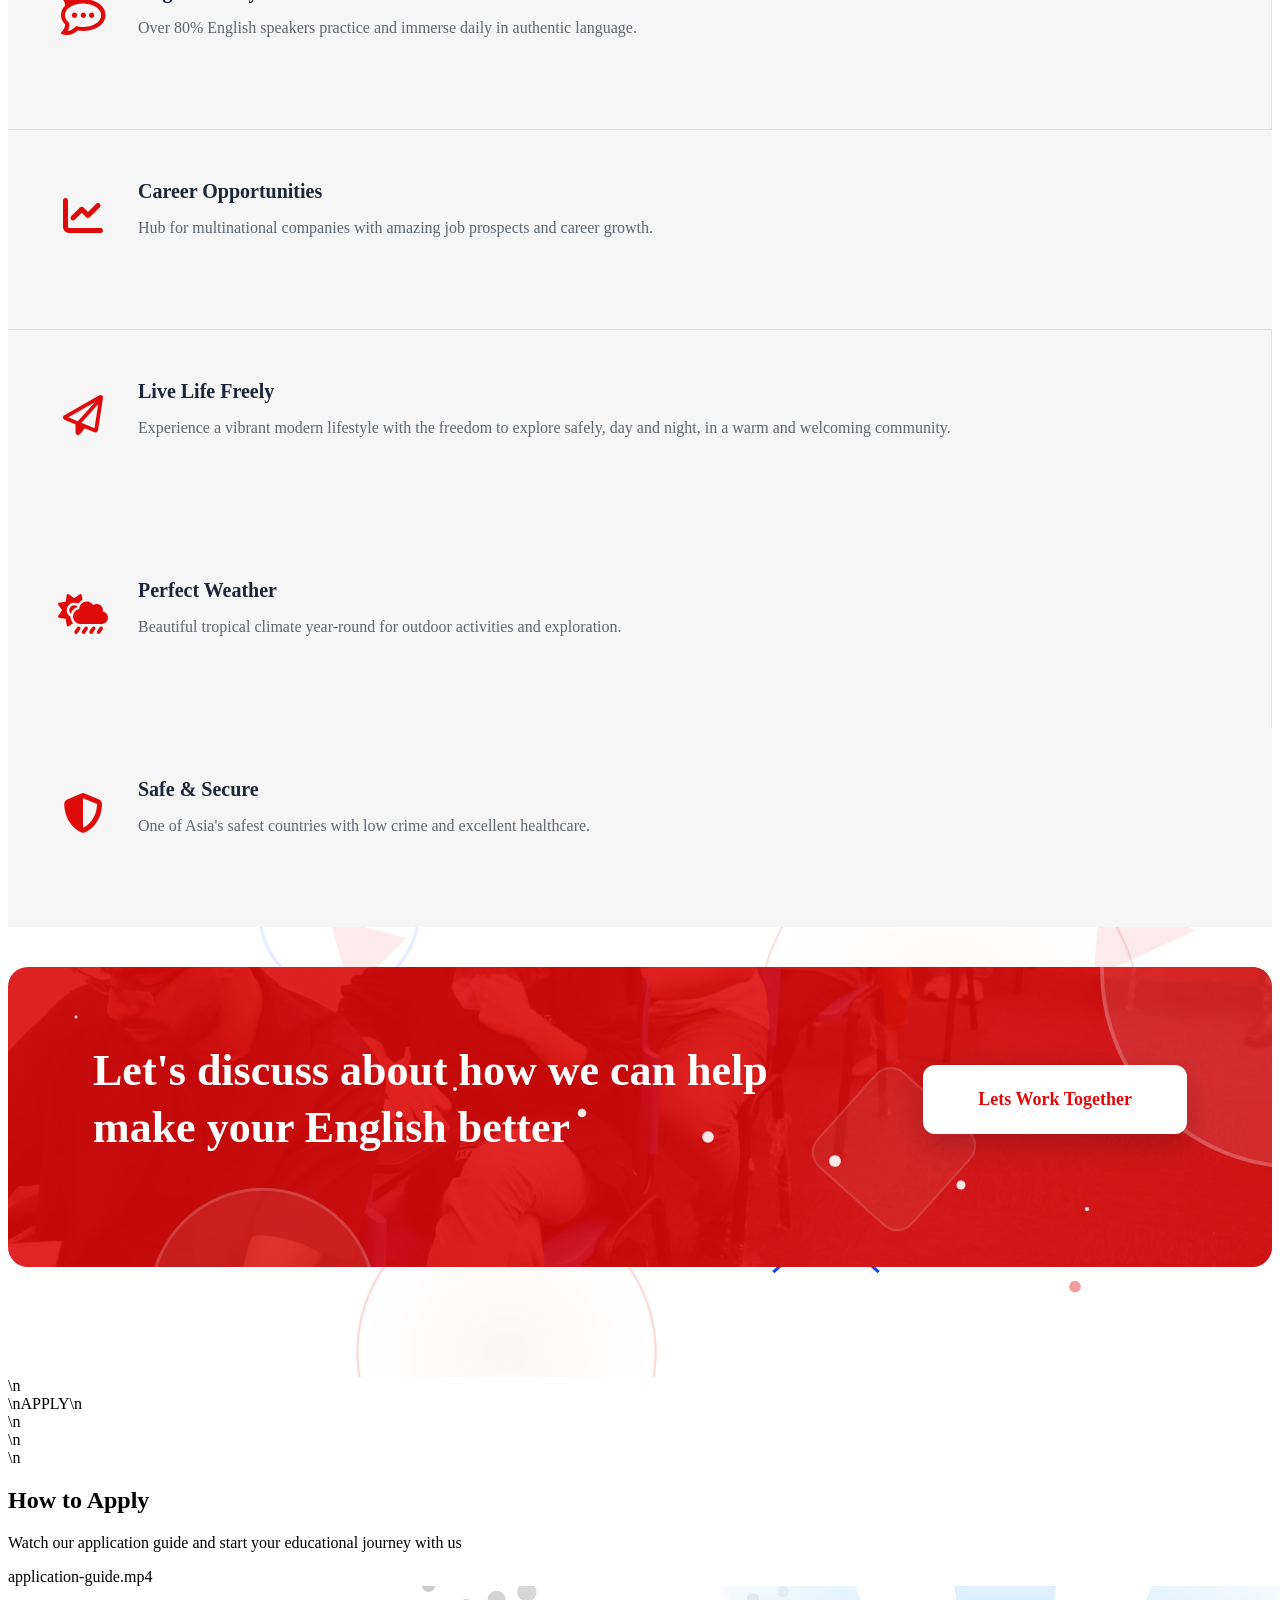
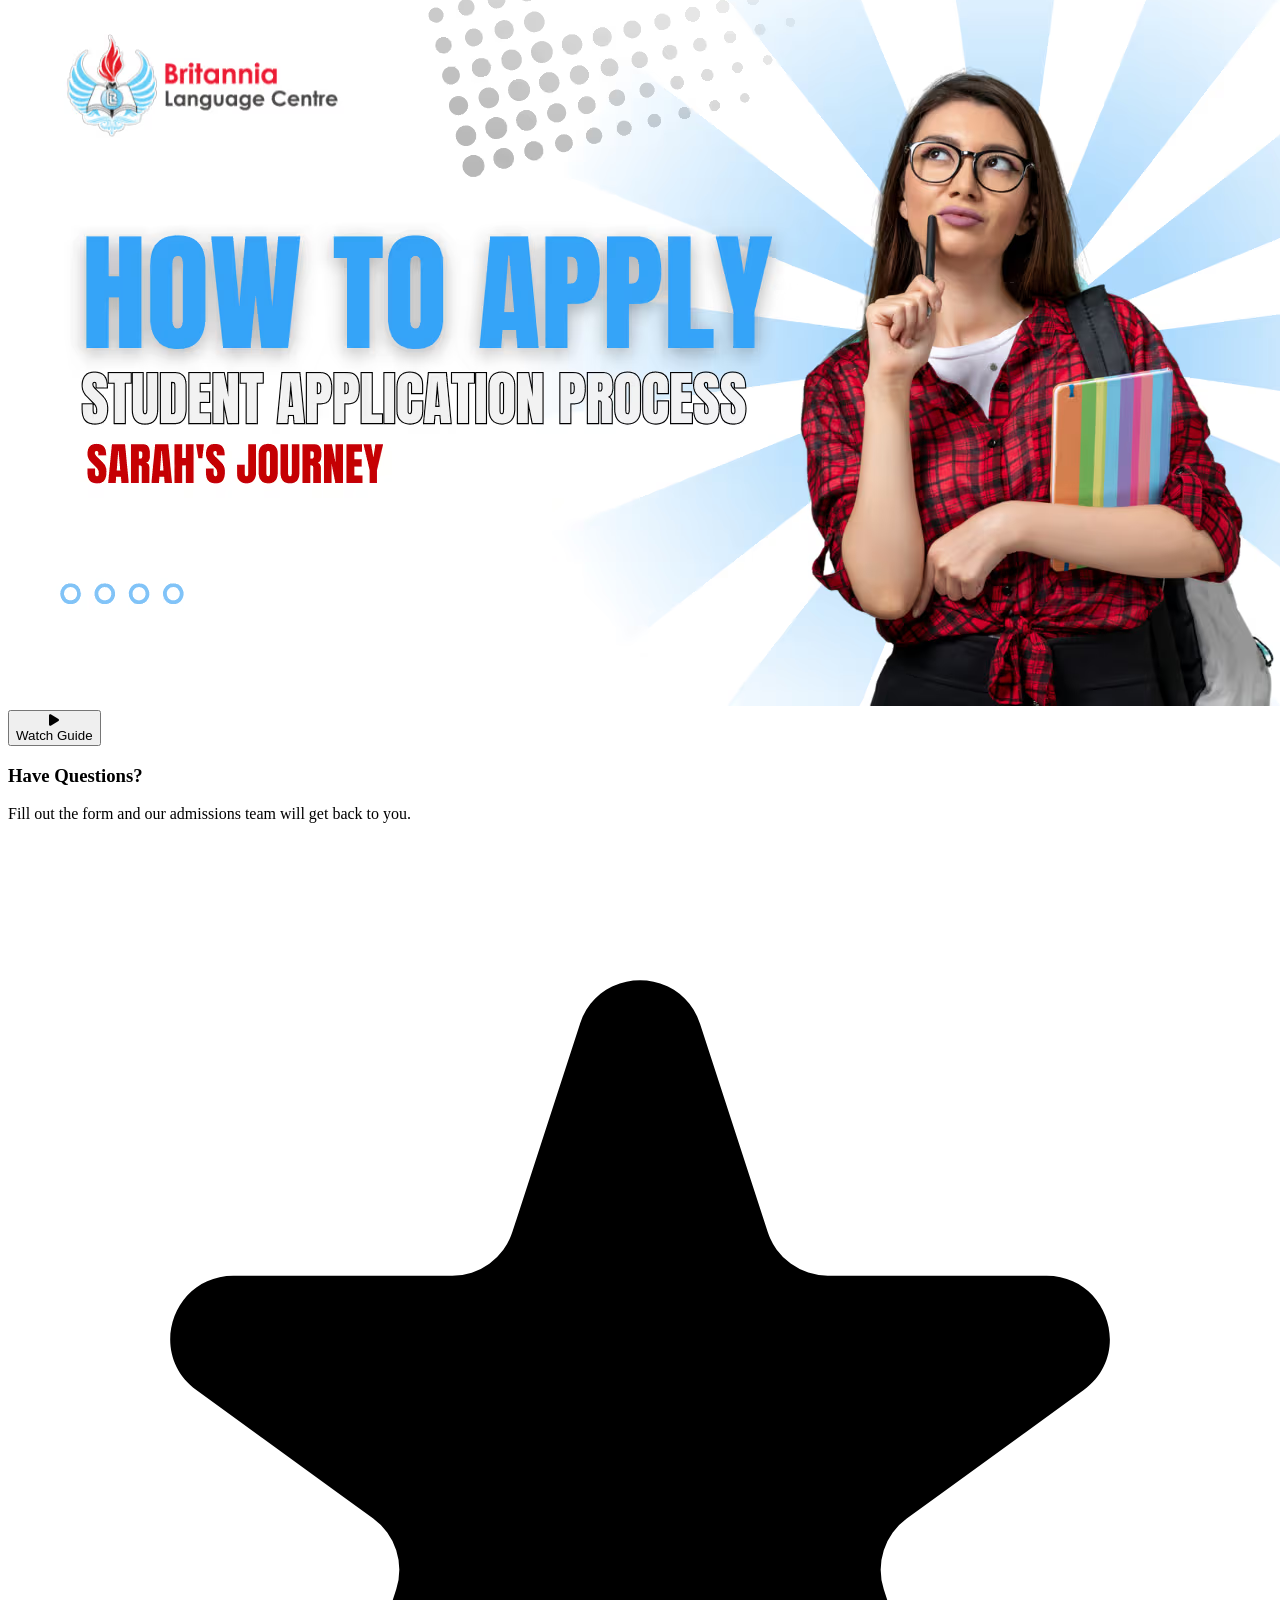
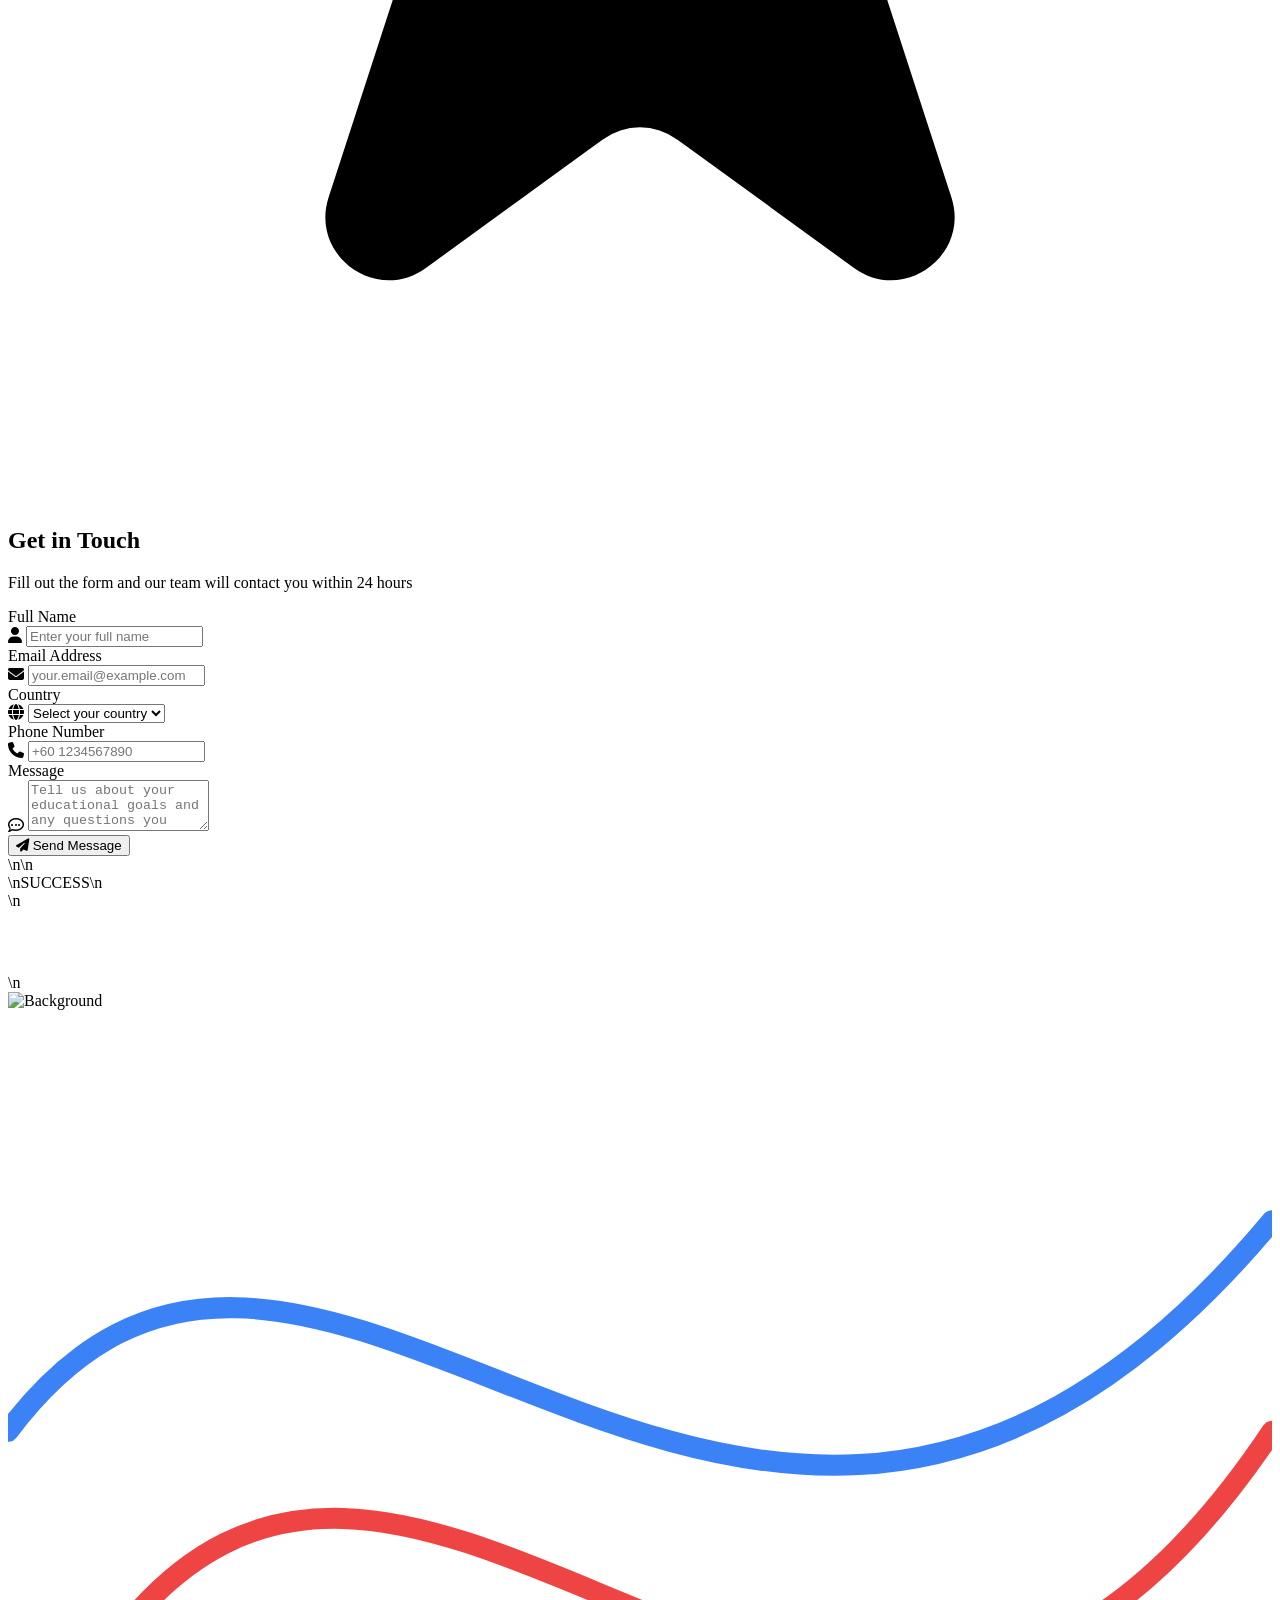
==== commit 8c2686b6: "logo" ====
--- a/index.html
+++ b/index.html
@@ -56,7 +56,7 @@
 
     <style>
         @font-face {
-            font-family: "Exo 2";
+            font-family: var(--font-exo2), sans-serif;
             font-style: normal;
             font-weight: 400;
             font-display: swap;
@@ -462,14 +462,14 @@
         </div>
     </div>
 
-    <nav class="bg-white sticky top-0 z-50 shadow-md border-b border-gray-100">
+   <nav style="font-family: math;" class="bg-white sticky top-0 z-50 shadow-md border-b border-gray-100">
         <div class="max-w-7xl mx-auto px-4 sm:px-6 lg:px-8 py-3 flex justify-between items-center">
             <a href="#" class="flex-shrink-0">
                 <img src="assets/images/logo5cd40.png" alt="Britannia Logo" class="h-14 lg:h-16 w-auto">
             </a>
 
             <ul
-                class="hidden lg:flex space-x-6 xl:space-x-8 items-center text-sm font-bold text-gray-700 uppercase tracking-wide">
+                class="hidden lg:flex space-x-6 xl:space-x-8 items-center text-sm font-bold text-gray-700   tracking-wide">
                 <li class="relative group">
                     <a href="#" class="text-britRed pb-1 flex items-center">Home</a>
                     <span
@@ -503,11 +503,11 @@
                     <span
                         class="absolute bottom-0 left-0 w-0 h-0.5 bg-gradient-to-r from-[#003473] to-[#E53E3E] group-hover:w-full transition-all duration-300"></span>
                 </li>
-                <li class="relative group">
+                <!-- <li class="relative group">
                     <a href="#" class="hover:text-britRed transition-colors pb-1">Agents</a>
                     <span
                         class="absolute bottom-0 left-0 w-0 h-0.5 bg-gradient-to-r from-[#003473] to-[#E53E3E] group-hover:w-full transition-all duration-300"></span>
-                </li>
+                </li> -->
                 <li class="relative group">
                     <a href="#" class="hover:text-britRed transition-colors pb-1">Contact Us</a>
                     <span
@@ -592,12 +592,12 @@
                     </div>
                 </a>
 
-                <a href="#" class="w-full flex items-center justify-between px-6 py-4 group hover:bg-gradient-to-r hover:from-blue-50 hover:to-red-50 border-b border-gray-200/50">
+                <!-- <a href="#" class="w-full flex items-center justify-between px-6 py-4 group hover:bg-gradient-to-r hover:from-blue-50 hover:to-red-50 border-b border-gray-200/50">
                     <div class="flex items-center gap-4">
                         <i data-lucide="users" class="lucide users w-5 h-5 text-[#374151] stroke-2 group-hover:text-[#E53E3E] transition-colors"></i>
                         <span class="font-bold text-[#374151] group-hover:text-[#E53E3E] text-base transition-colors">Agents</span>
                     </div>
-                </a>
+                </a> -->
 
                 <a href="#" class="w-full flex items-center justify-between px-6 py-4 group hover:bg-gradient-to-r hover:from-blue-50 hover:to-red-50 border-b border-gray-200/50">
                     <div class="flex items-center gap-4">
@@ -3424,8 +3424,7 @@
                             <i
                                 class="fa-solid fa-phone text-white/80 w-4 h-4 flex items-center justify-center leading-none"></i>
                         </div>
-                        <span class="text-white/70 text-sm group-hover:text-cyan-300 transition-colors">+60 3-1234
-                            5678</span>
+                        <span class="text-white/70 text-sm group-hover:text-cyan-300 transition-colors">+60 11-6833 0830</span>
                     </li>
                     <li class="flex items-center gap-4 group cursor-pointer">
                         <div
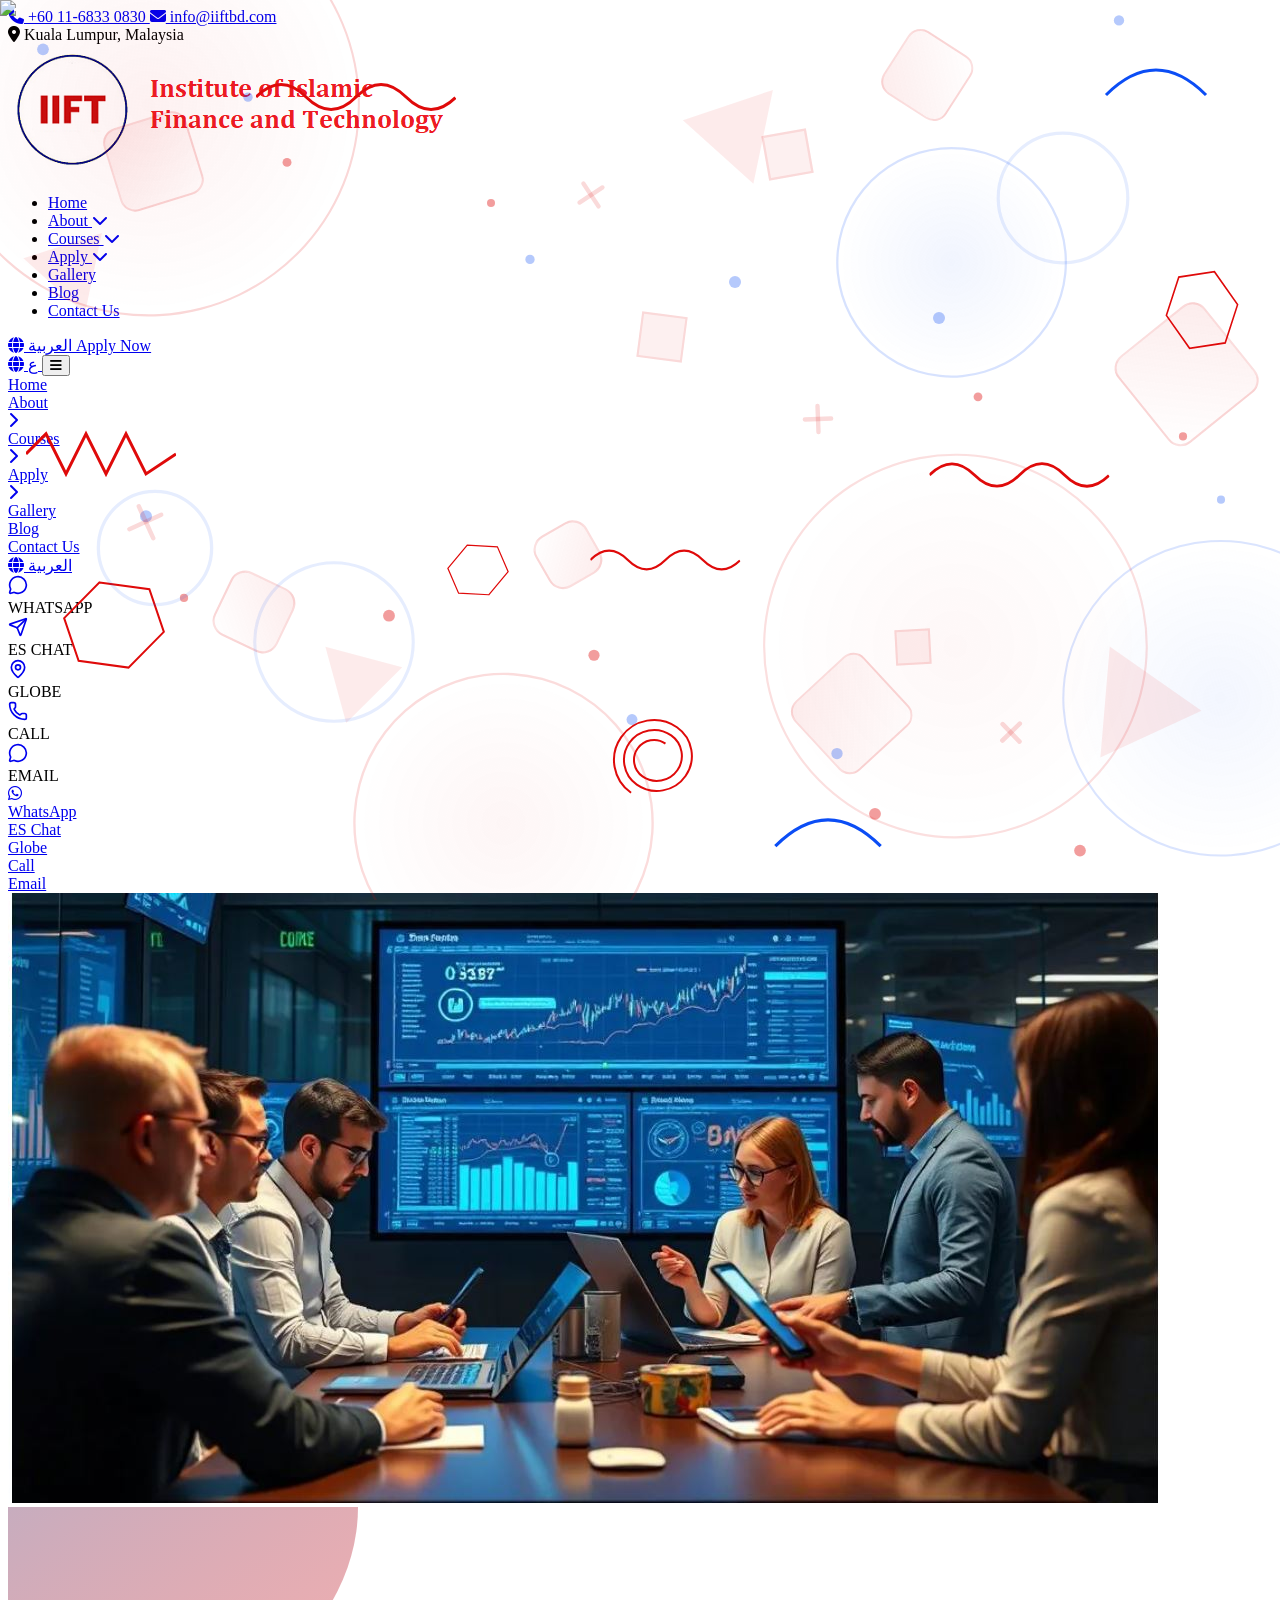
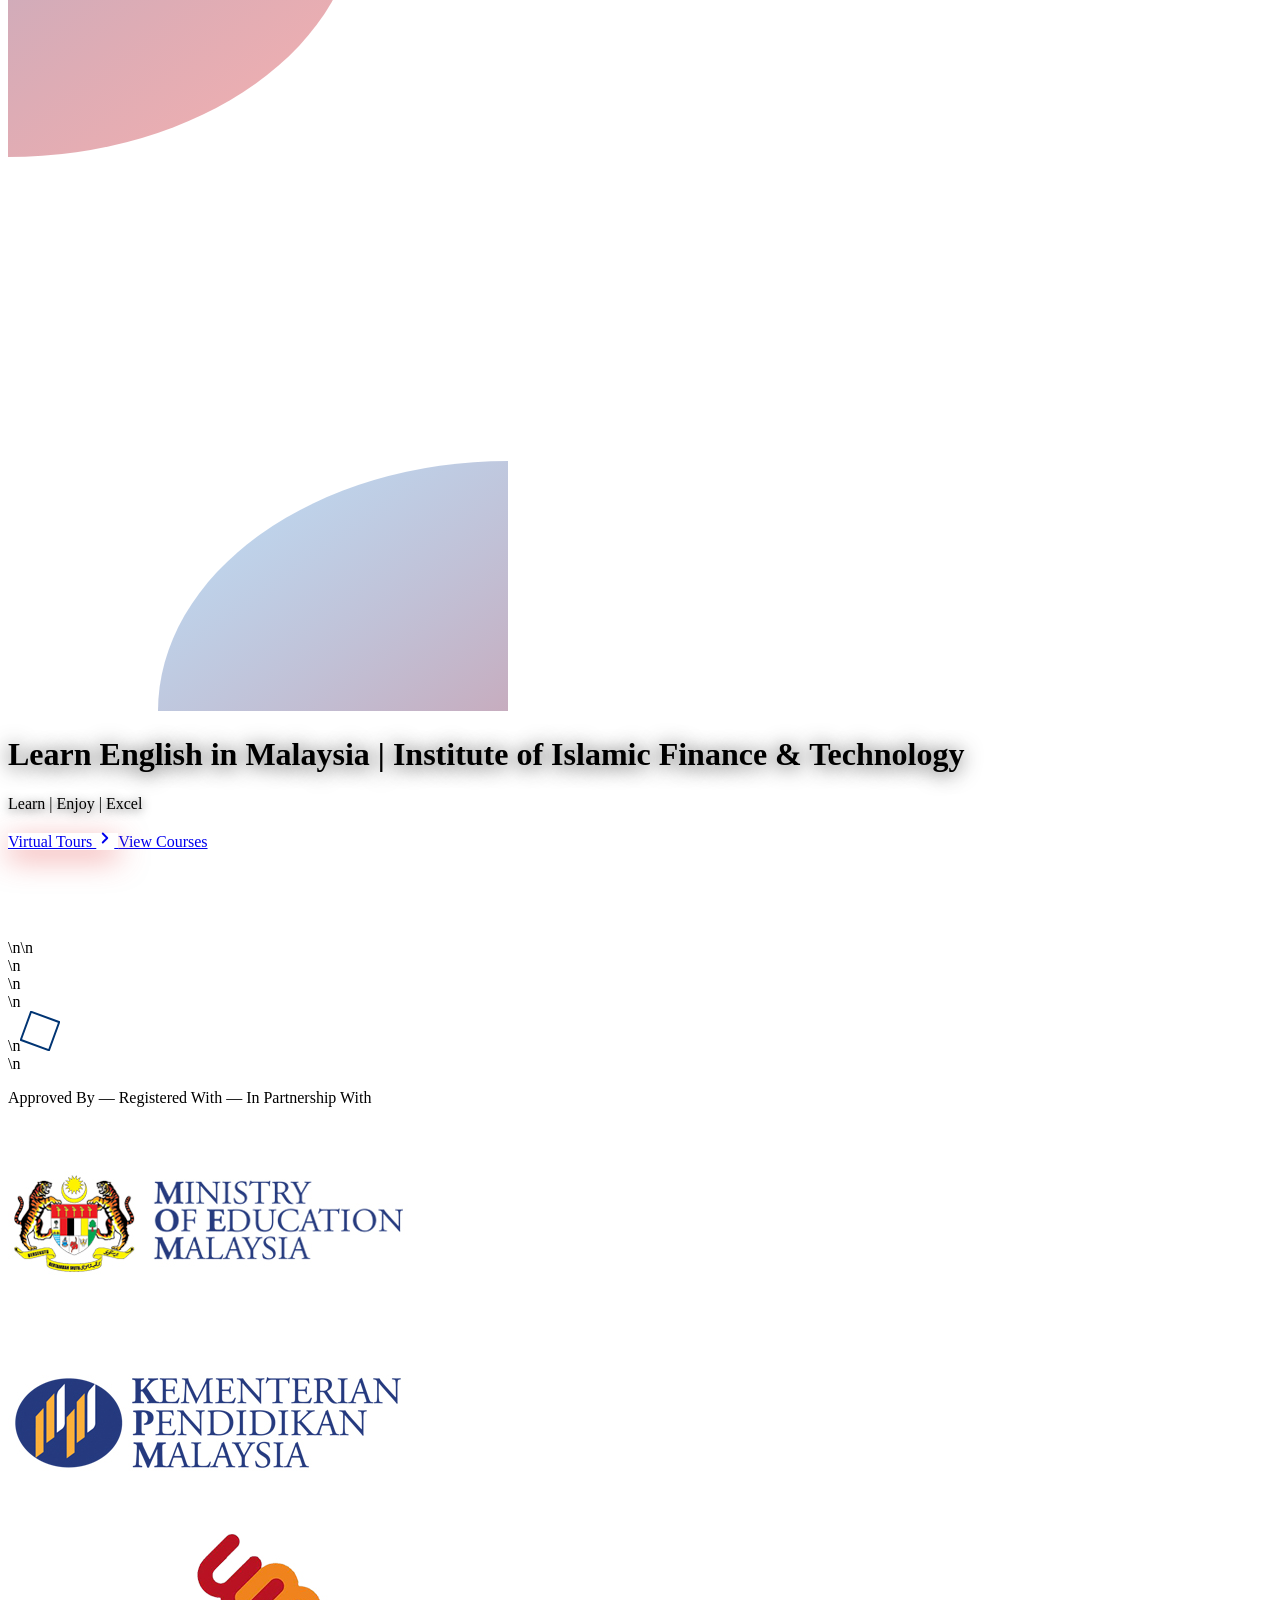
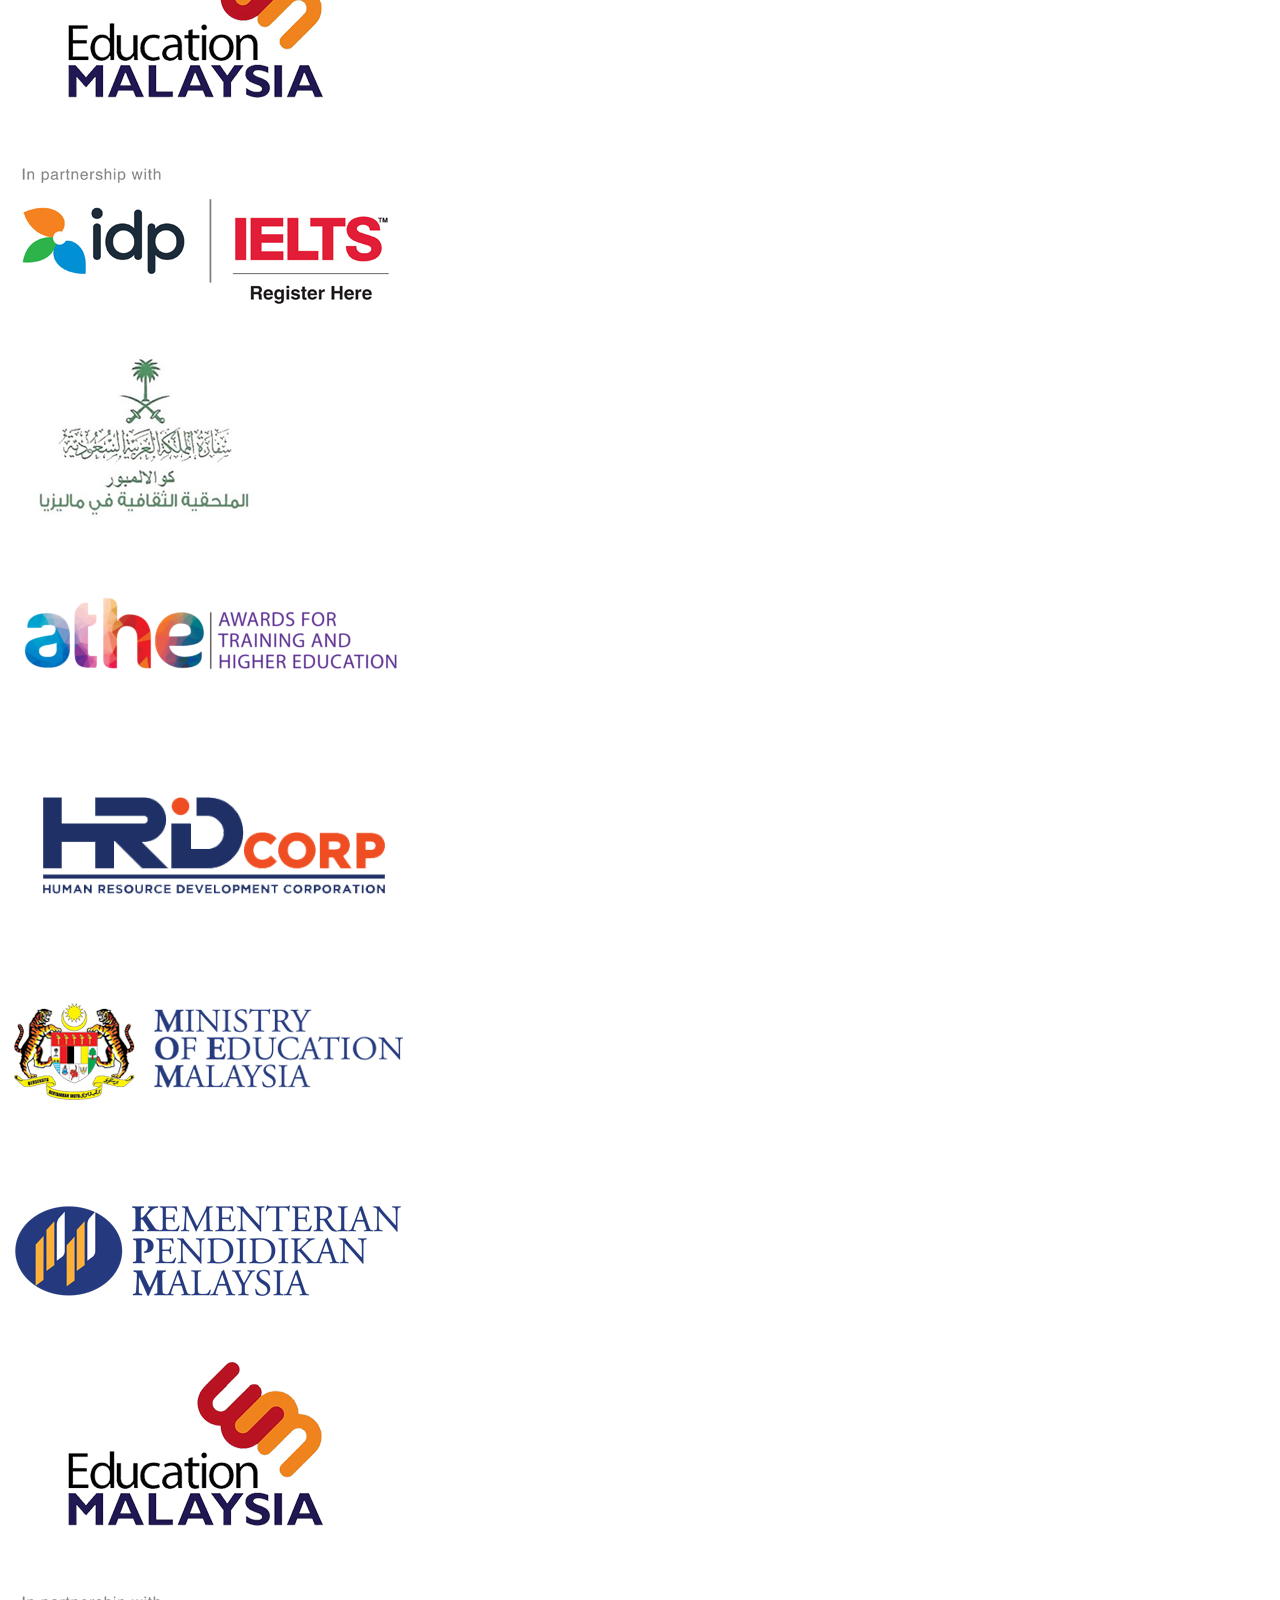
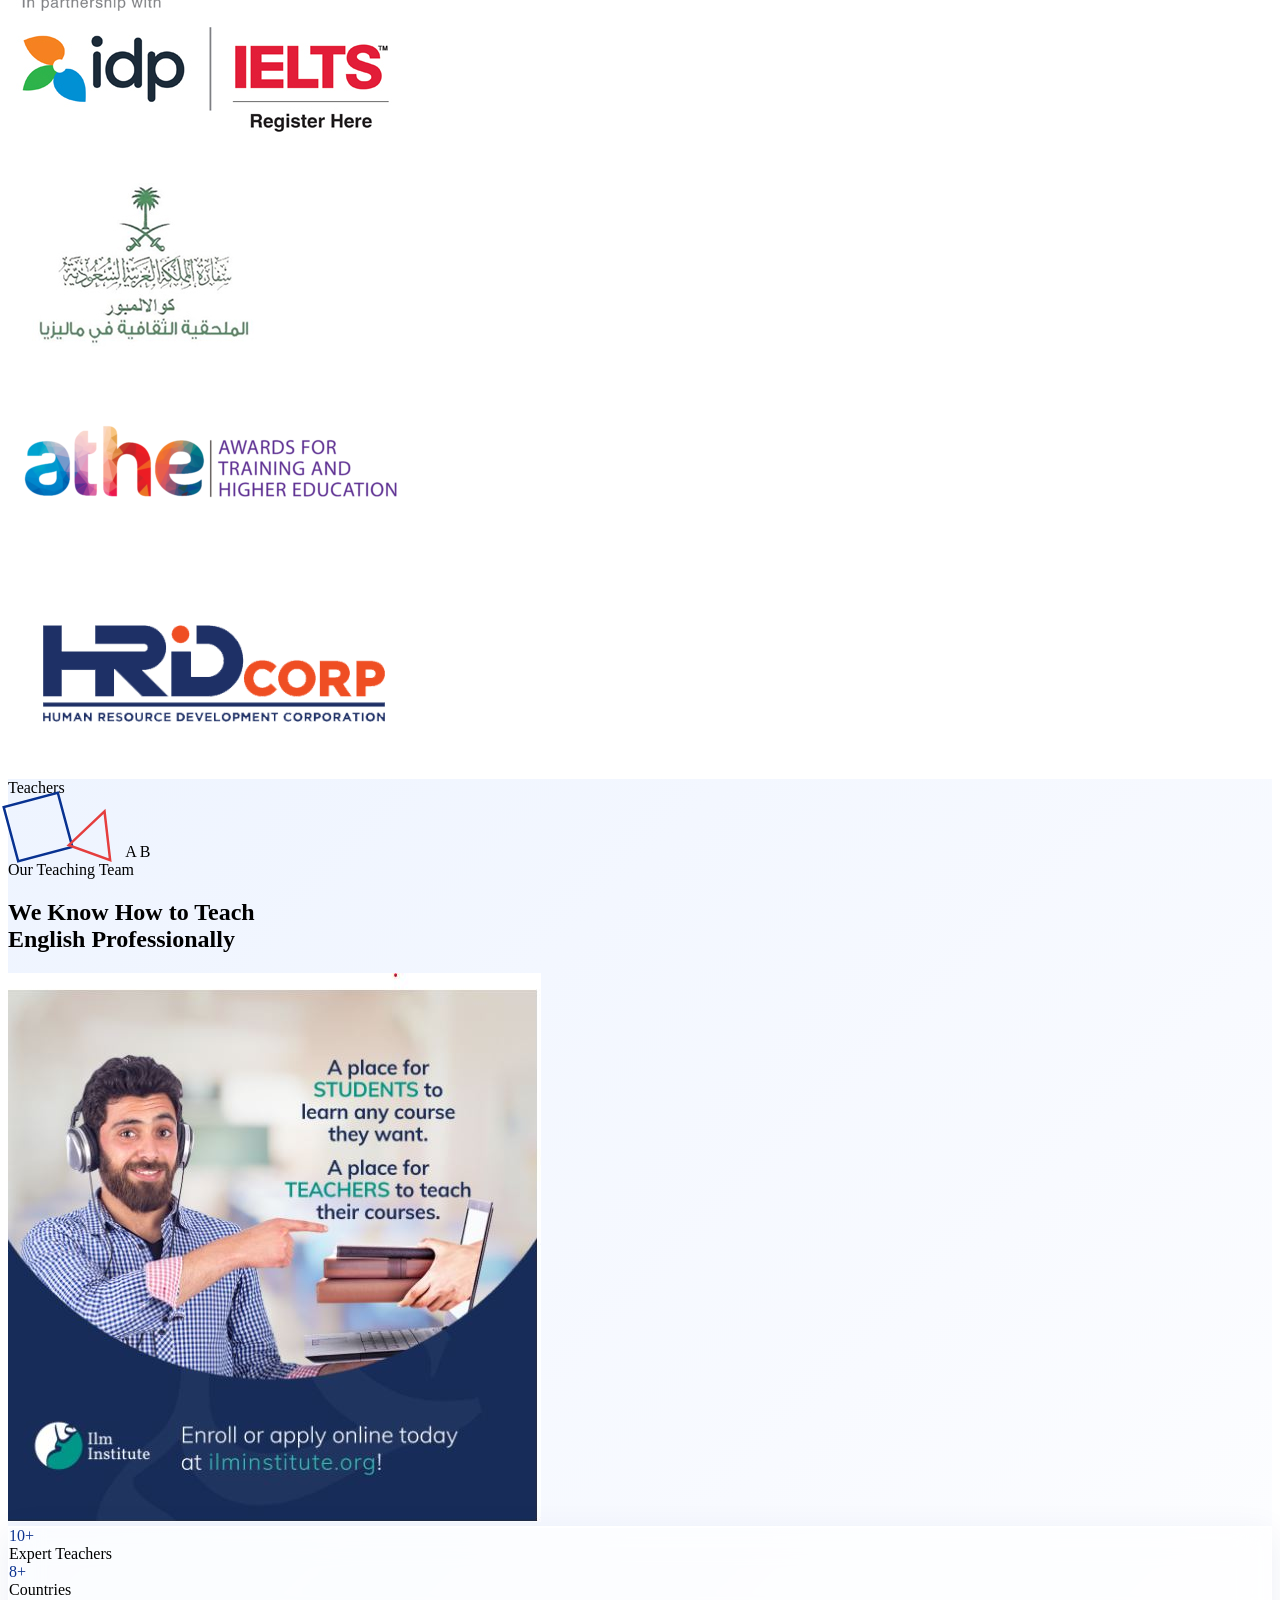
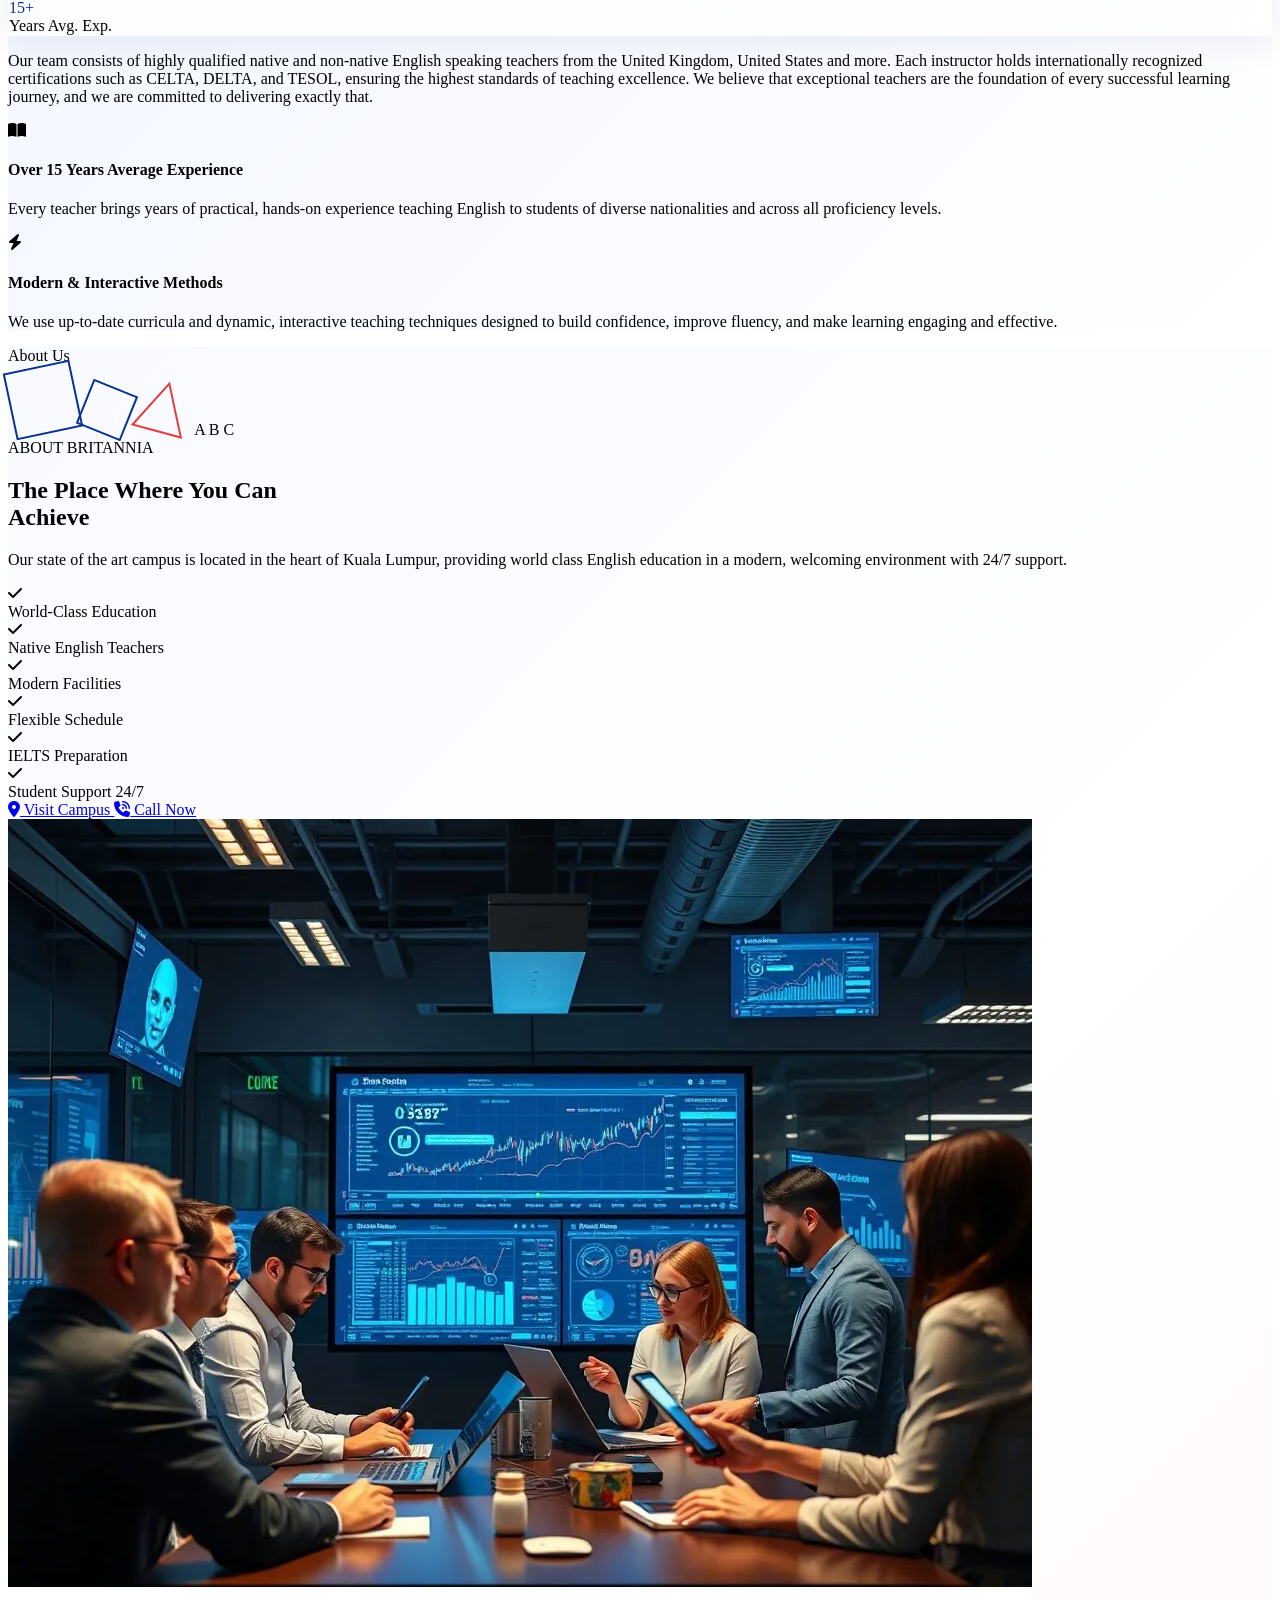
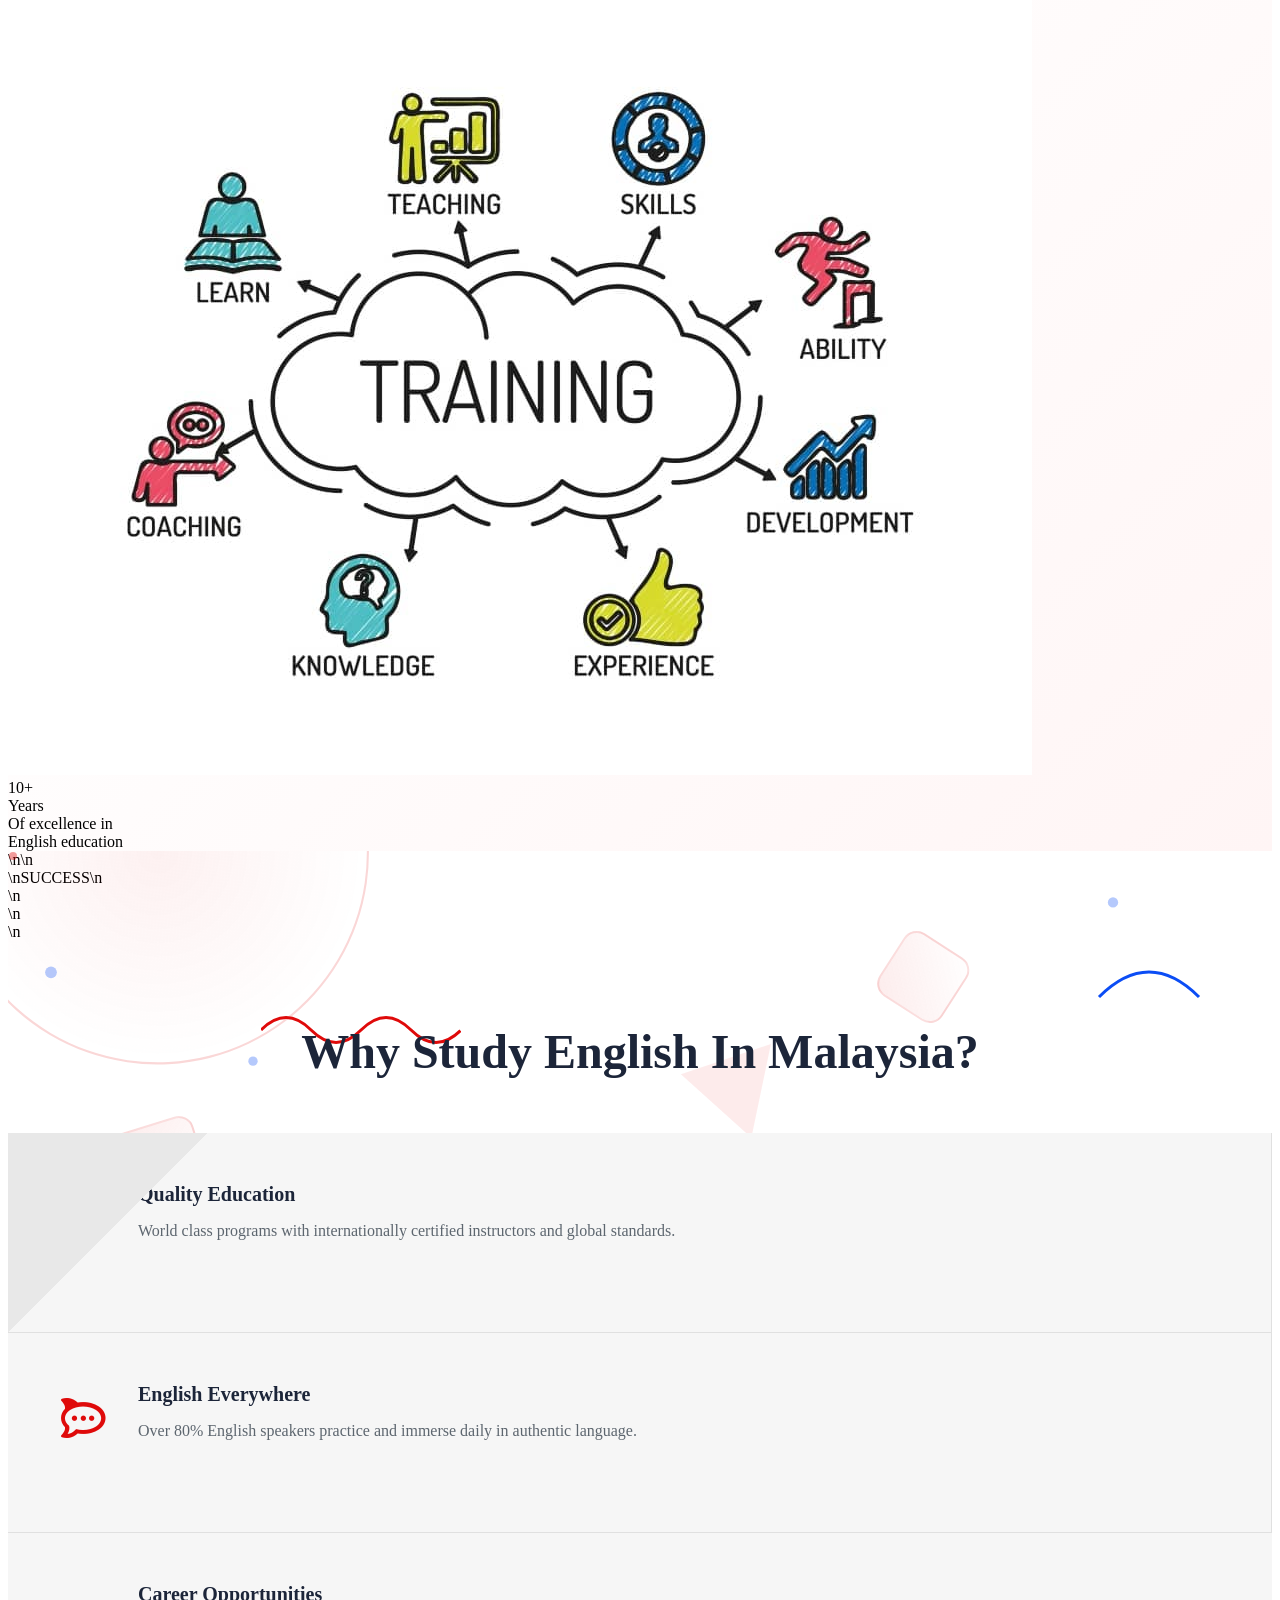
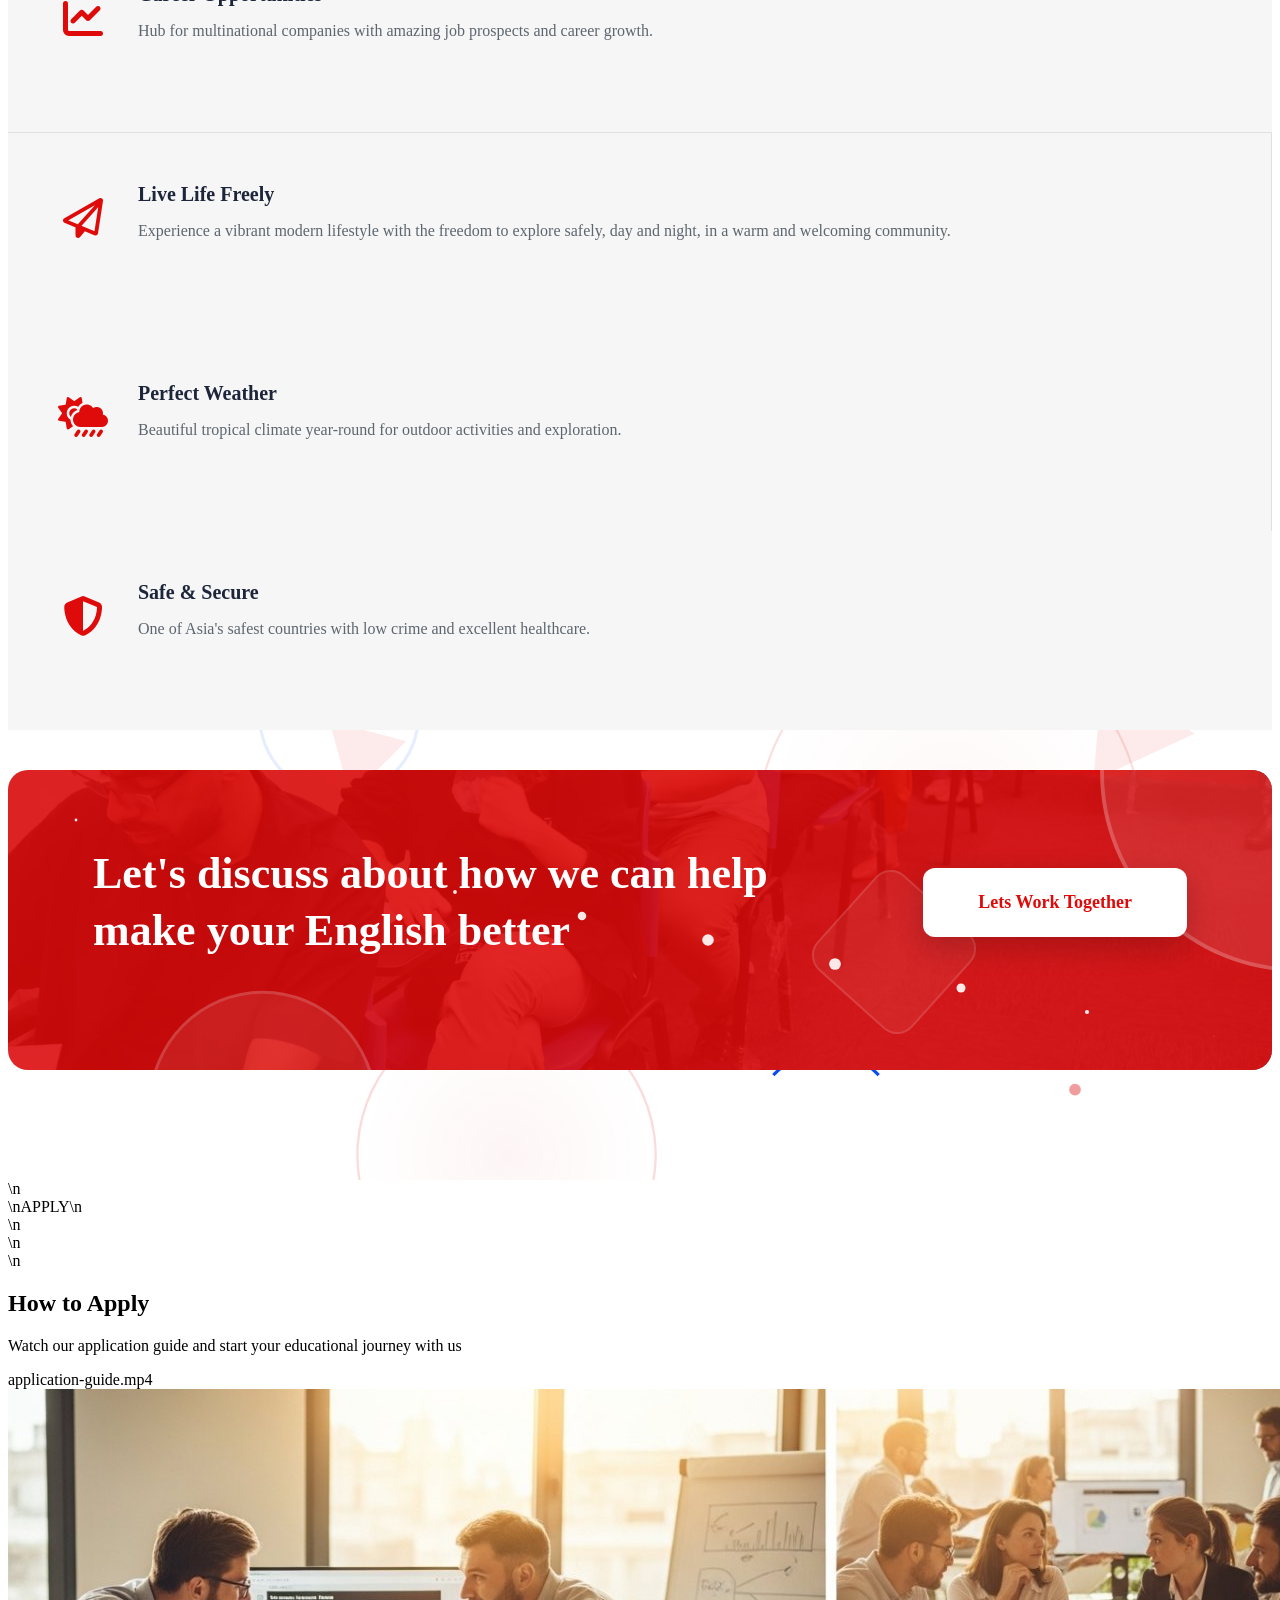
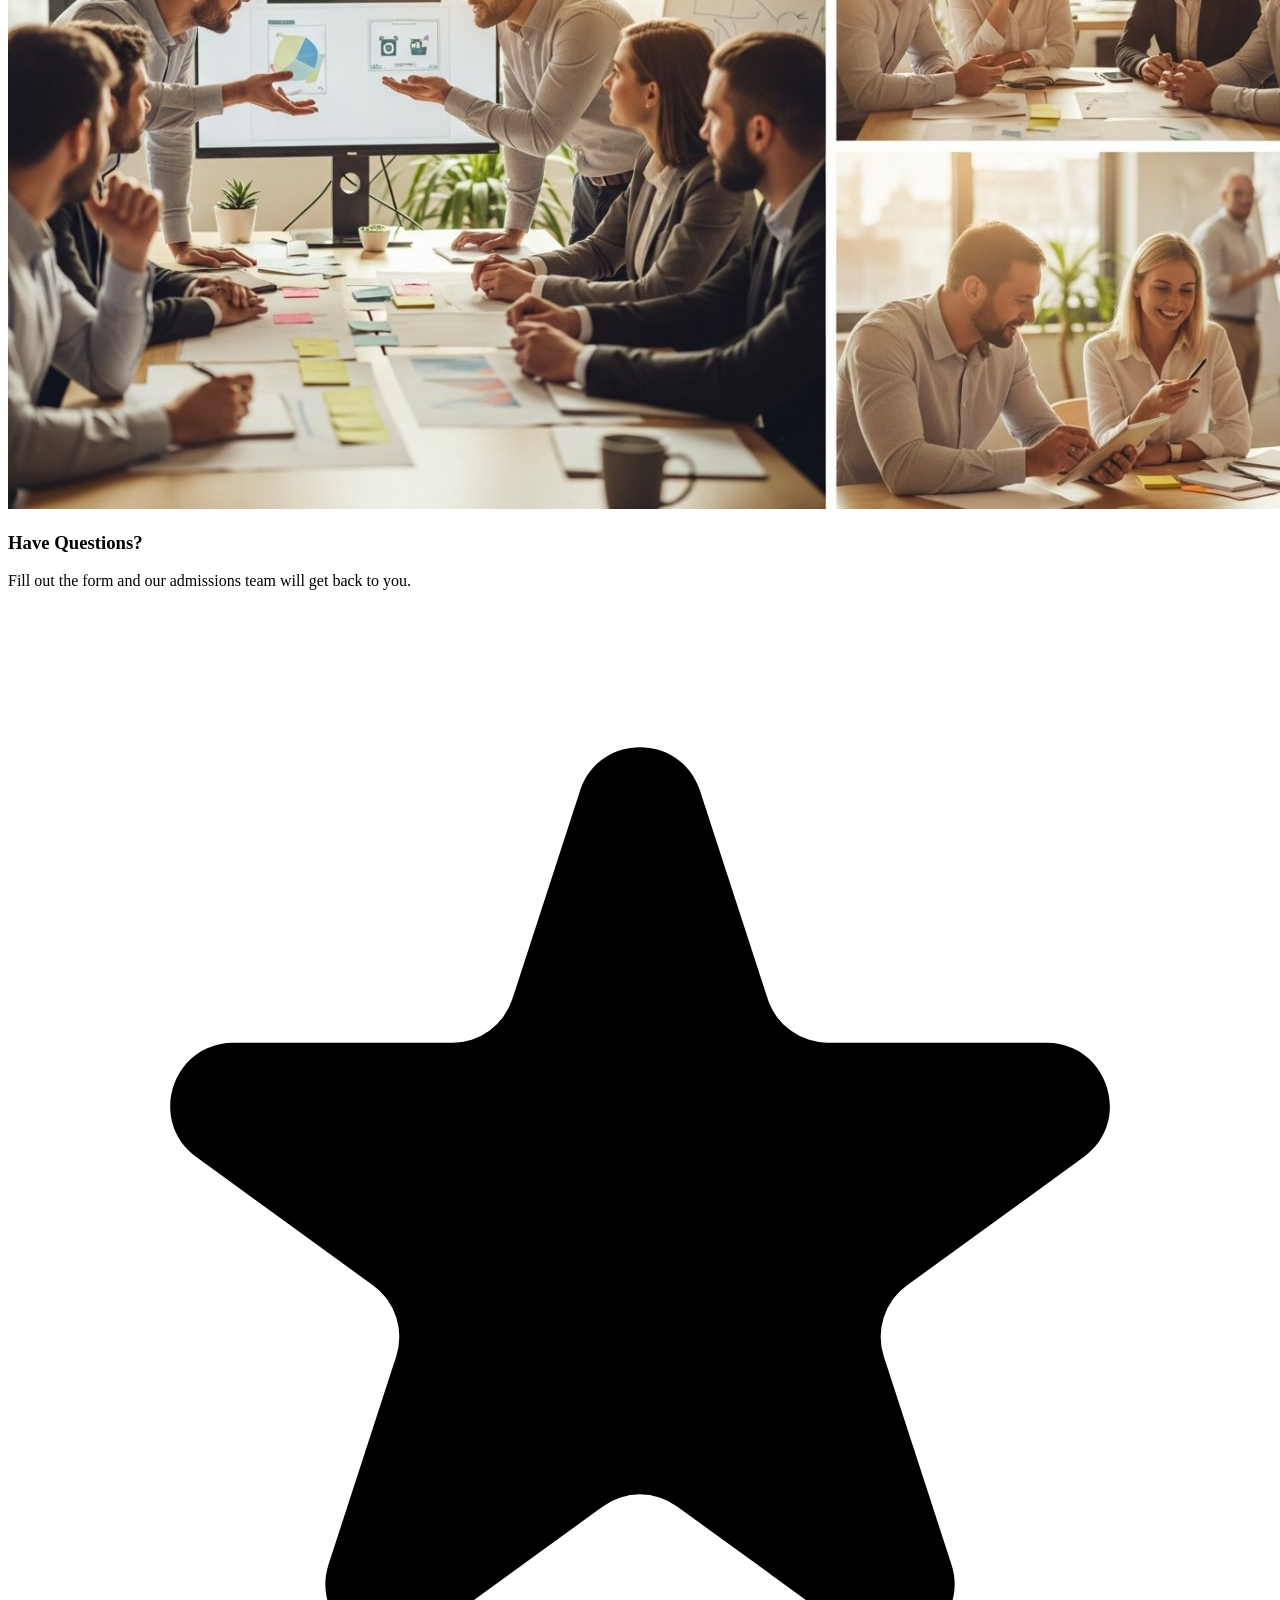
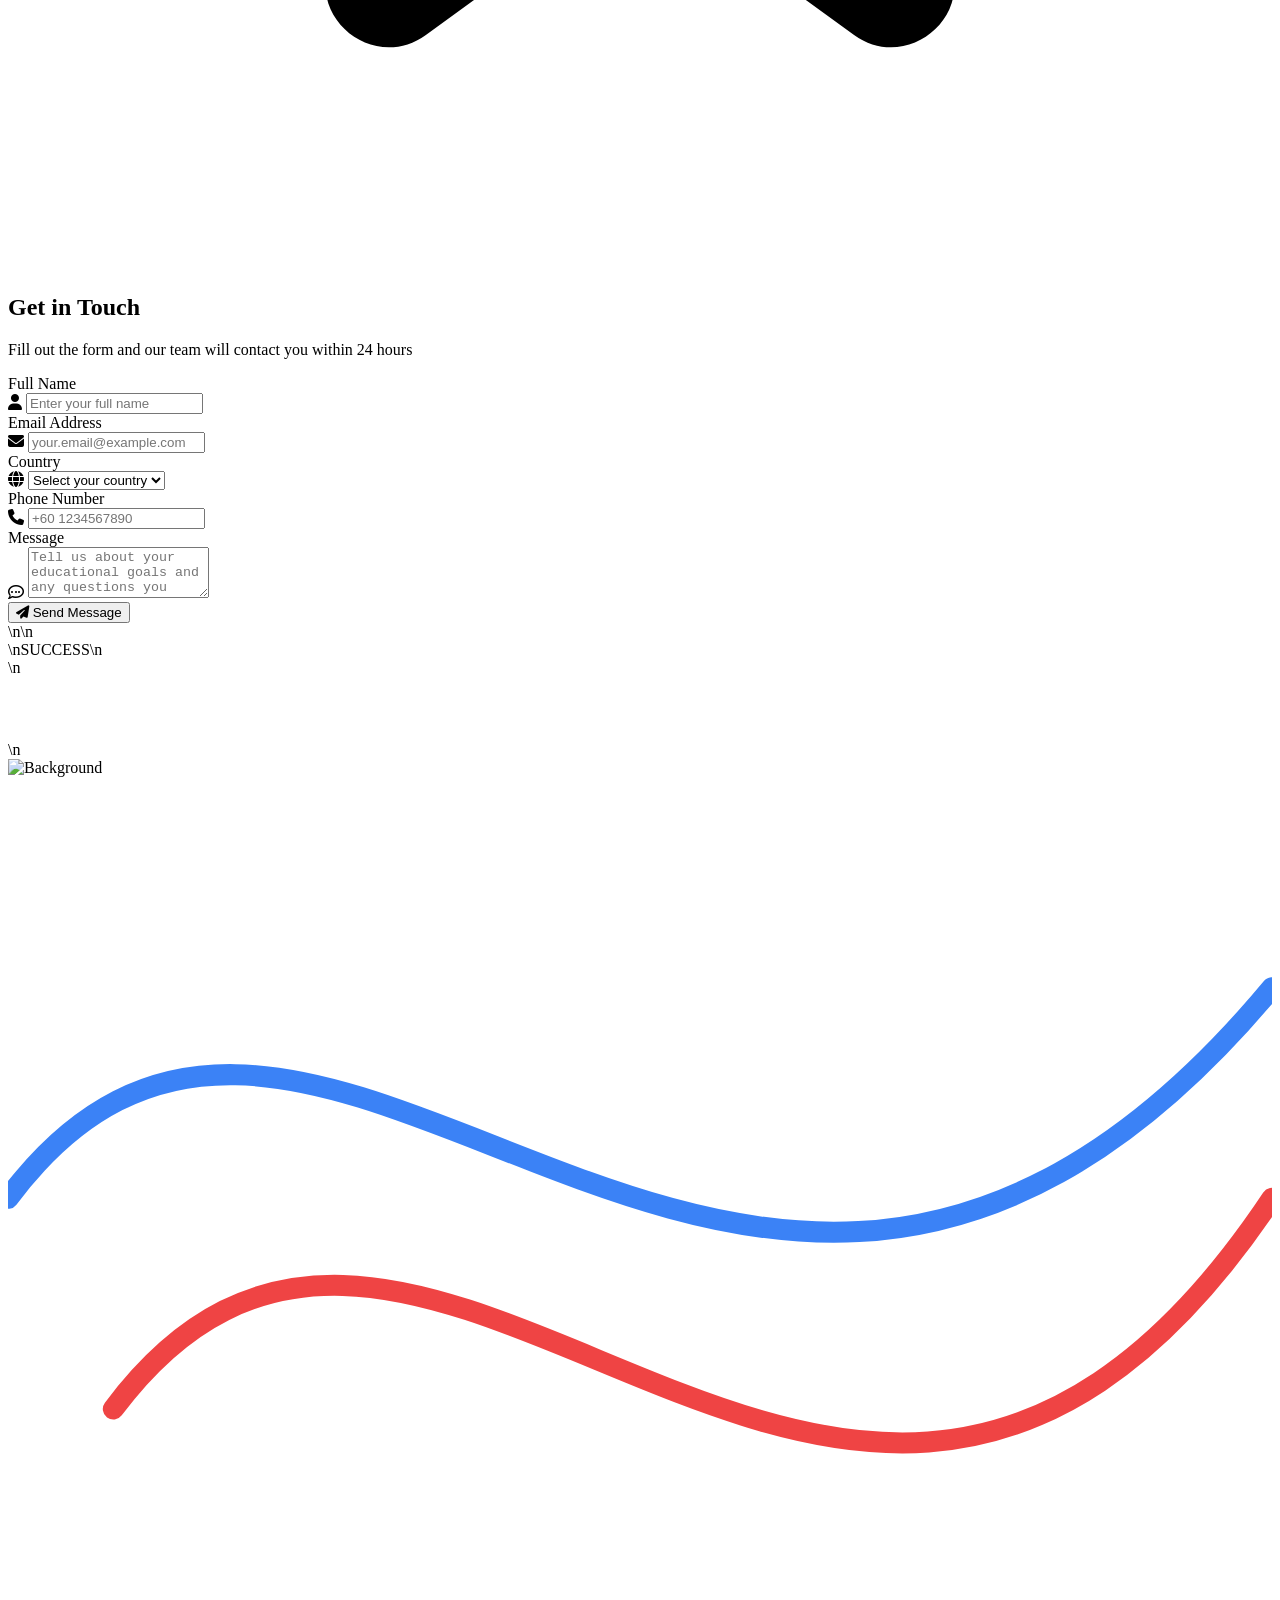
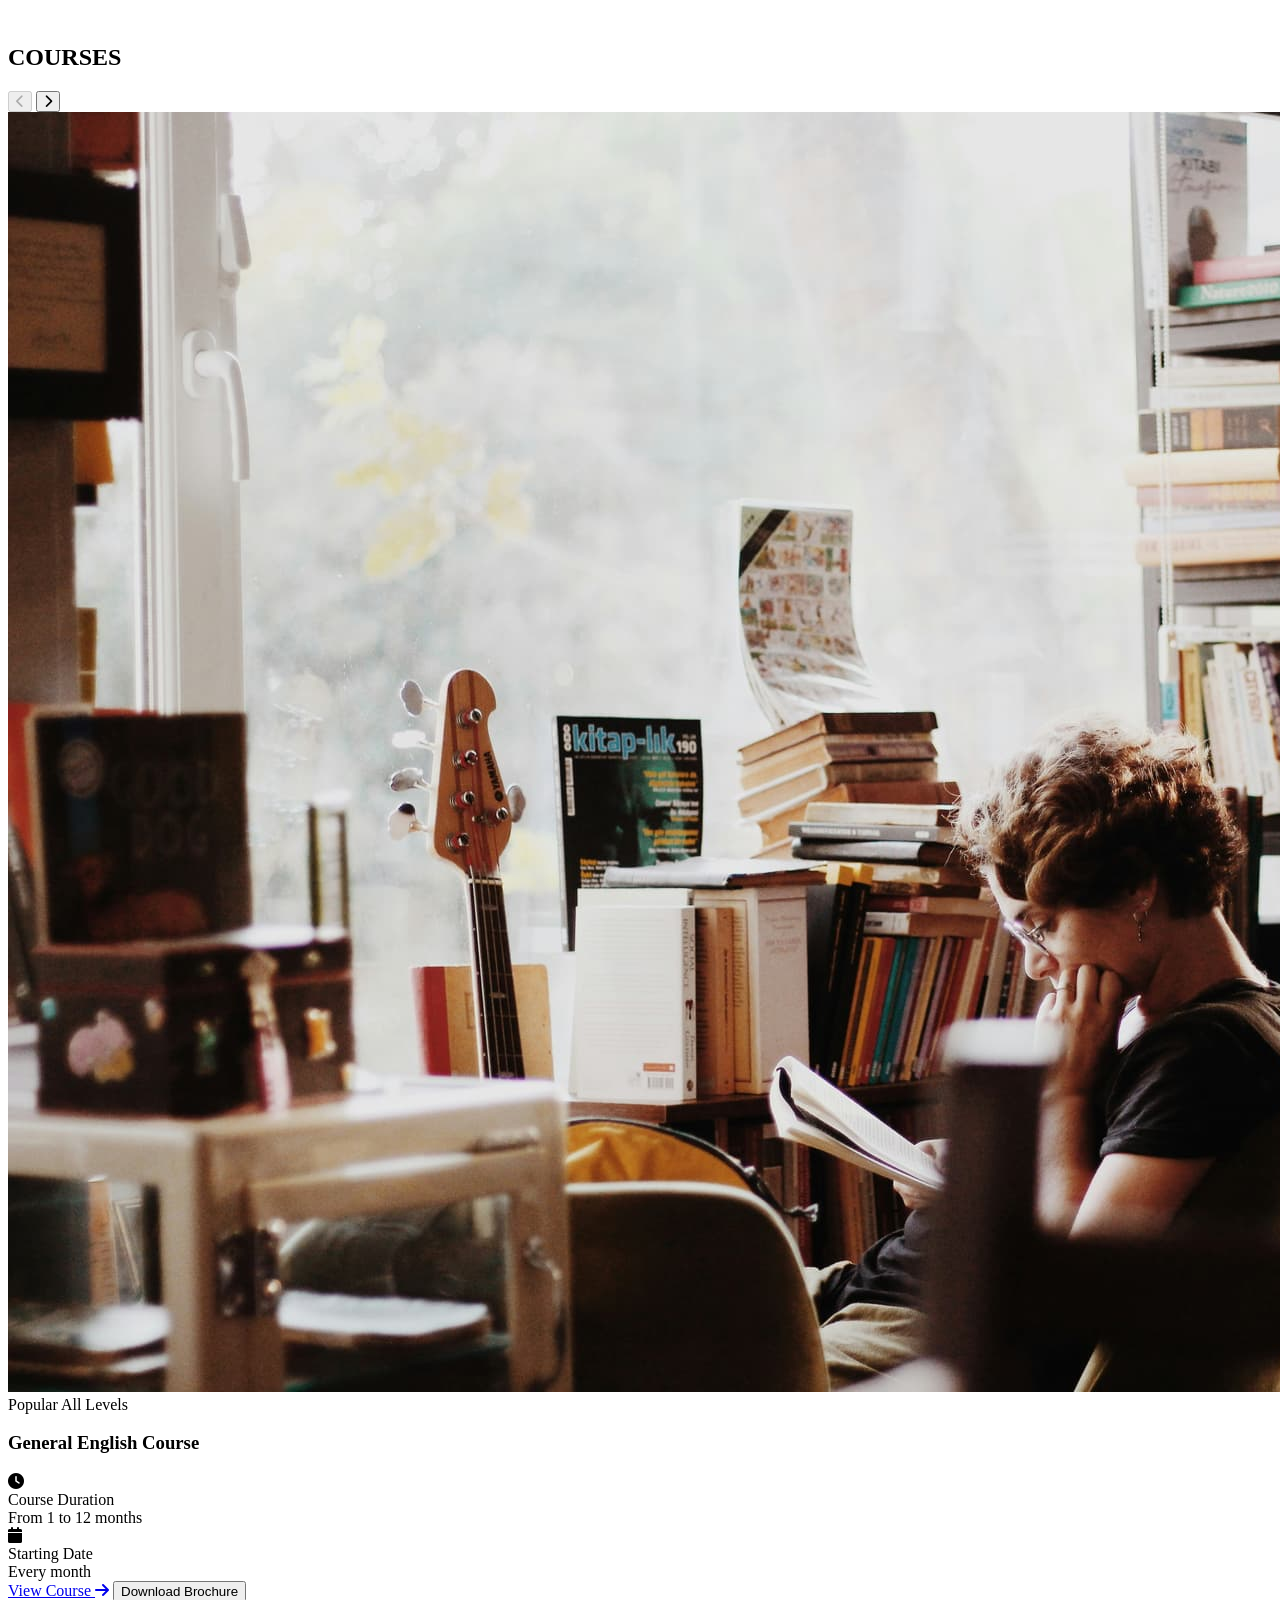
==== commit 76f97328: "all ok" ====
--- a/index.html
+++ b/index.html
@@ -782,13 +782,13 @@
     <header id="hero" class="relative h-[100svh] min-h-[600px] overflow-hidden flex items-end justify-center">
 
         <!-- Background Image (Fallback / Poster) -->
-        <img src="assets/images/banner28e8d.jpeg" alt="Britannia Hero Background"
+        <img src="assets/image/banner 1.JPG" alt="Britannia Hero Background"
             class="absolute inset-0 w-full h-full object-cover z-0">
 
         <!-- Background Video (overlays the image) -->
-        <video autoplay loop muted playsinline class="absolute inset-0 w-full h-full object-cover z-[1]">
+        <!-- <video autoplay loop muted playsinline class="absolute inset-0 w-full h-full object-cover z-[1]">
             <source src="assets/videos/britannia.mp4" type="video/mp4">
-        </video>
+        </video> -->
 
         <!-- Gradient Overlay -->
         <div class="absolute inset-0 bg-gradient-to-b from-black/60 via-black/30 to-black/70 z-[2]"></div>
@@ -1058,7 +1058,7 @@
                     <div class="rounded-[2.5rem] p-4 relative bg-transparent z-0">
                         <!-- The actual image inside the padding -->
                         <div class="rounded-3xl overflow-hidden aspect-square relative shadow-lg">
-                            <img src="assets/images/teachersb329.png" alt="Teachers"
+                            <img src="assets/image/teaching theme.JPG" alt="Teachers"
                                 class="absolute inset-0 w-full h-full object-cover">
                         </div>
                     </div>
@@ -1281,10 +1281,10 @@
                 <div class="relative h-[450px] md:h-[500px] w-full mt-10 lg:mt-0" data-aos="fade-left"
                     data-aos-delay="200">
                     <!-- Top Right Large Image -->
-                    <img src="assets/images/banner28e8d.jpeg"
+                    <img src="assets/image/FinTechs-Breakthroughs.webp"
                         class="absolute top-0 right-0 w-[85%] h-[80%] object-cover rounded-[2rem] rounded-bl-sm z-0 shadow-lg">
                     <!-- Bottom Left Small Image -->
-                    <img src="assets/images/our-buildingbd2c.jpeg"
+                    <img src="assets/image/skill.png"
                         class="absolute bottom-[5%] left-0 w-[45%] h-[45%] object-cover rounded-[1.5rem] border-[6px] border-white z-10 shadow-xl">
                     <!-- Bottom Right Stats Box -->
                     <div
@@ -1961,13 +1961,13 @@
 
                             <img alt="Application Guide Thumbnail" loading="lazy"
                                 class="absolute inset-0 w-full h-full object-cover opacity-90 transition-transform duration-700 group-hover:scale-105 z-10"
-                                src="assets/images/video-thumb.avif">
+                                src="assets/image/key-components-of-professional-development.jpg">
 
                             <div
                                 class="absolute inset-0 bg-gradient-to-t from-[#083291]/60 to-transparent z-10 pointer-events-none">
                             </div>
 
-                            <button
+                            <!-- <button
                                 class="absolute inset-0 w-full h-full flex items-center justify-center focus:outline-none z-20 group/btn">
                                 <div class="relative flex items-center justify-center">
                                     <div class="absolute w-20 h-20 bg-white/20 rounded-full animate-ping"></div>
@@ -1982,7 +1982,7 @@
                                 <span
                                     class="absolute mt-32 text-white font-medium tracking-wide text-sm opacity-0 transform translate-y-2 transition-all duration-300 group-hover/btn:opacity-100 group-hover/btn:translate-y-0">Watch
                                     Guide</span>
-                            </button>
+                            </button> -->
 
                         </div>
                     </div>
@@ -2912,343 +2912,7 @@
     </section>
 
     <!-- 12. Social Media Grid -->
-    <section class="py-16 bg-white overflow-hidden relative">\n<!-- Background Ambient Injected -->\n<div
-            class="absolute inset-0 overflow-hidden pointer-events-none z-0">\n<span
-                class="text-[100px] lg:text-[150px] font-bold text-[#003473]/5 absolute top-10 right-0 whitespace-nowrap select-none">CONNECT</span>\n
-            <div class="absolute top-0 left-0 w-96 h-96 bg-[#003473]/10 blur-3xl rounded-full"></div>\n</div>
-        <style>
-            .social-scrollbar-hide::-webkit-scrollbar {
-                display: none;
-            }
-
-            .social-scrollbar-hide {
-                -ms-overflow-style: none;
-                /* IE and Edge */
-                scrollbar-width: none;
-                /* Firefox */
-            }
-        </style>
-
-        <!-- Colored Blurry Blobs -->
-        <div
-            class="absolute -top-40 -left-20 w-80 h-80 bg-britRed opacity-[0.03] rounded-full blur-3xl pointer-events-none">
-        </div>
-        <div
-            class="absolute -bottom-40 -right-20 w-80 h-80 bg-britBlue opacity-[0.03] rounded-full blur-3xl pointer-events-none">
-        </div>
-
-        <div class="bg-faint-text-large parallax-text" data-speed="1.2" style="top: 25%;">CONNECT</div>
-
-        <div class="max-w-7xl mx-auto px-4 text-center relative z-10" data-aos="fade-up">
-            <h2 class="text-4xl md:text-5xl lg:text-6xl font-black italic tracking-tight text-gray-900 mb-4">OUR SOCIAL
-                MEDIA</h2>
-            <div class="w-20 h-1.5 bg-gradient-to-r from-[#E53E3E] to-[#5EADE9] rounded-full mx-auto mb-6"></div>
-            <p class="text-gray-600 max-w-2xl mx-auto text-base sm:text-lg leading-relaxed mb-8">
-                Follow us for updates, student stories, and event highlights!
-            </p>
-
-            <!-- Button -->
-            <a href="#"
-                class="inline-flex items-center rounded-full bg-gradient-to-r from-[#E53E3E] to-[#5EADE9] text-white font-bold px-8 py-3 shadow-lg hover:shadow-xl transition-shadow text-sm group mb-12">
-                <svg xmlns="http://www.w3.org/2000/svg" width="20" height="20" viewBox="0 0 24 24" fill="none"
-                    stroke="currentColor" stroke-width="2" stroke-linecap="round" stroke-linejoin="round"
-                    class="mr-2 group-hover:scale-110 transition-transform">
-                    <rect width="20" height="20" x="2" y="2" rx="5" ry="5" />
-                    <path d="M16 11.37A4 4 0 1 1 12.63 8 4 4 0 0 1 16 11.37z" />
-                    <line x1="17.5" x2="17.51" y1="6.5" y2="6.5" />
-                </svg>
-                Follow Us
-            </a>
-        </div>
-
-        <!-- Carousel / Gallery Section -->
-        <div class="max-w-7xl mx-auto px-4 md:px-12 relative z-10">
-            <div class="flex items-center relative">
-
-                <!-- Left Arrow -->
-                <button id="social-prev"
-                    class="absolute -left-4 md:-left-6 top-1/2 -translate-y-1/2 w-12 h-12 rounded-full border-2 border-gray-300 hover:border-gray-400 hover:bg-gray-100 flex items-center justify-center bg-white shadow-md z-30 transition-colors">
-                    <svg xmlns="http://www.w3.org/2000/svg" width="24" height="24" viewBox="0 0 24 24" fill="none"
-                        stroke="currentColor" stroke-width="2" stroke-linecap="round" stroke-linejoin="round"
-                        class="text-gray-600">
-                        <path d="m15 18-6-6 6-6" />
-                    </svg>
-                </button>
-
-                <!-- Grid / Slider -->
-                <!-- We use grid layout structurally, allowing CSS auto-cols to compute the perfect widths natively, matching user criteria grid-cols-2 lg:grid-cols-6 -->
-                <div id="social-gallery"
-                    class="grid grid-flow-col auto-cols-[calc(50%-0.5rem)] sm:auto-cols-[calc(33.333%-0.66rem)] lg:auto-cols-[calc(16.666%-0.83rem)] gap-4 overflow-x-auto snap-x snap-mandatory scroll-smooth social-scrollbar-hide w-full pb-4 md:pb-0">
-
-                    <!-- Card 1 -->
-                    <a href="#"
-                        class="block relative aspect-[4.5/8.5] rounded-3xl overflow-hidden bg-gray-900 group snap-center cursor-pointer shadow-md w-full">
-                        <img src="assets/images/post1d410.jpeg" loading="lazy"
-                            class="absolute inset-0 w-full h-full object-cover group-hover:scale-110 transition-transform duration-500"
-                            alt="Instagram Post">
-                        <!-- Inst Overlay -->
-                        <div class="absolute top-4 left-4 z-10 text-white drop-shadow-md">
-                            <svg xmlns="http://www.w3.org/2000/svg" width="20" height="20" viewBox="0 0 24 24"
-                                fill="none" stroke="currentColor" stroke-width="2" stroke-linecap="round"
-                                stroke-linejoin="round">
-                                <rect width="20" height="20" x="2" y="2" rx="5" ry="5" />
-                                <path d="M16 11.37A4 4 0 1 1 12.63 8 4 4 0 0 1 16 11.37z" />
-                                <line x1="17.5" x2="17.51" y1="6.5" y2="6.5" />
-                            </svg>
-                        </div>
-                        <!-- Play Overlay -->
-                        <div
-                            class="absolute top-4 right-4 z-10 w-8 h-8 rounded-full bg-white/20 backdrop-blur-md flex items-center justify-center text-white drop-shadow-md shadow-inner border border-white/20">
-                            <svg xmlns="http://www.w3.org/2000/svg" width="14" height="14" viewBox="0 0 24 24"
-                                fill="currentColor" stroke="currentColor" stroke-width="2" stroke-linecap="round"
-                                stroke-linejoin="round" class="translate-x-[1px]">
-                                <polygon points="5 3 19 12 5 21 5 3" />
-                            </svg>
-                        </div>
-                        <div
-                            class="absolute inset-0 bg-gradient-to-b from-transparent via-transparent to-black/60 z-10 pointer-events-none">
-                        </div>
-                        <div
-                            class="absolute inset-0 opacity-0 group-hover:opacity-100 transition-all duration-300 z-20 flex flex-col items-center justify-center bg-gradient-to-br from-[#E53E3E] via-[#dc2743] to-[#5EADE9] text-white">
-                            <svg xmlns="http://www.w3.org/2000/svg" width="48" height="48" viewBox="0 0 24 24"
-                                fill="none" stroke="currentColor" stroke-width="2" stroke-linecap="round"
-                                stroke-linejoin="round"
-                                class="mb-3 transform scale-50 group-hover:scale-100 transition-transform duration-300 delay-75">
-                                <rect width="20" height="20" x="2" y="2" rx="5" ry="5" />
-                                <path d="M16 11.37A4 4 0 1 1 12.63 8 4 4 0 0 1 16 11.37z" />
-                                <line x1="17.5" x2="17.51" y1="6.5" y2="6.5" />
-                            </svg>
-                            <span
-                                class="font-bold text-sm tracking-wide transform scale-75 group-hover:scale-100 transition-transform duration-300 delay-100">View
-                                on Instagram</span>
-                        </div>
-                    </a>
-
-                    <!-- Card 2 -->
-                    <a href="#"
-                        class="block relative aspect-[4.5/8.5] rounded-3xl overflow-hidden bg-gray-900 group snap-center cursor-pointer shadow-md w-full">
-                        <img src="assets/images/post2132c.jpeg" loading="lazy"
-                            class="absolute inset-0 w-full h-full object-cover group-hover:scale-110 transition-transform duration-500"
-                            alt="Instagram Post">
-                        <div class="absolute top-4 left-4 z-10 text-white drop-shadow-md">
-                            <svg xmlns="http://www.w3.org/2000/svg" width="20" height="20" viewBox="0 0 24 24"
-                                fill="none" stroke="currentColor" stroke-width="2" stroke-linecap="round"
-                                stroke-linejoin="round">
-                                <rect width="20" height="20" x="2" y="2" rx="5" ry="5" />
-                                <path d="M16 11.37A4 4 0 1 1 12.63 8 4 4 0 0 1 16 11.37z" />
-                                <line x1="17.5" x2="17.51" y1="6.5" y2="6.5" />
-                            </svg>
-                        </div>
-                        <div
-                            class="absolute top-4 right-4 z-10 w-8 h-8 rounded-full bg-white/20 backdrop-blur-md flex items-center justify-center text-white drop-shadow-md shadow-inner border border-white/20">
-                            <svg xmlns="http://www.w3.org/2000/svg" width="14" height="14" viewBox="0 0 24 24"
-                                fill="currentColor" stroke="currentColor" stroke-width="2" stroke-linecap="round"
-                                stroke-linejoin="round" class="translate-x-[1px]">
-                                <polygon points="5 3 19 12 5 21 5 3" />
-                            </svg>
-                        </div>
-                        <div
-                            class="absolute inset-0 bg-gradient-to-b from-transparent via-transparent to-black/60 z-10 pointer-events-none">
-                        </div>
-                        <div
-                            class="absolute inset-0 opacity-0 group-hover:opacity-100 transition-all duration-300 z-20 flex flex-col items-center justify-center bg-gradient-to-br from-[#E53E3E] via-[#dc2743] to-[#5EADE9] text-white">
-                            <svg xmlns="http://www.w3.org/2000/svg" width="48" height="48" viewBox="0 0 24 24"
-                                fill="none" stroke="currentColor" stroke-width="2" stroke-linecap="round"
-                                stroke-linejoin="round"
-                                class="mb-3 transform scale-50 group-hover:scale-100 transition-transform duration-300 delay-75">
-                                <rect width="20" height="20" x="2" y="2" rx="5" ry="5" />
-                                <path d="M16 11.37A4 4 0 1 1 12.63 8 4 4 0 0 1 16 11.37z" />
-                                <line x1="17.5" x2="17.51" y1="6.5" y2="6.5" />
-                            </svg>
-                            <span
-                                class="font-bold text-sm tracking-wide transform scale-75 group-hover:scale-100 transition-transform duration-300 delay-100">View
-                                on Instagram</span>
-                        </div>
-                    </a>
-
-                    <!-- Card 3 -->
-                    <a href="#"
-                        class="block relative aspect-[4.5/8.5] rounded-3xl overflow-hidden bg-gray-900 group snap-center cursor-pointer shadow-md w-full">
-                        <img src="assets/images/post35a7c.jpeg" loading="lazy"
-                            class="absolute inset-0 w-full h-full object-cover group-hover:scale-110 transition-transform duration-500"
-                            alt="Instagram Post">
-                        <div class="absolute top-4 left-4 z-10 text-white drop-shadow-md">
-                            <svg xmlns="http://www.w3.org/2000/svg" width="20" height="20" viewBox="0 0 24 24"
-                                fill="none" stroke="currentColor" stroke-width="2" stroke-linecap="round"
-                                stroke-linejoin="round">
-                                <rect width="20" height="20" x="2" y="2" rx="5" ry="5" />
-                                <path d="M16 11.37A4 4 0 1 1 12.63 8 4 4 0 0 1 16 11.37z" />
-                                <line x1="17.5" x2="17.51" y1="6.5" y2="6.5" />
-                            </svg>
-                        </div>
-                        <div
-                            class="absolute top-4 right-4 z-10 w-8 h-8 rounded-full bg-white/20 backdrop-blur-md flex items-center justify-center text-white drop-shadow-md shadow-inner border border-white/20">
-                            <svg xmlns="http://www.w3.org/2000/svg" width="14" height="14" viewBox="0 0 24 24"
-                                fill="currentColor" stroke="currentColor" stroke-width="2" stroke-linecap="round"
-                                stroke-linejoin="round" class="translate-x-[1px]">
-                                <polygon points="5 3 19 12 5 21 5 3" />
-                            </svg>
-                        </div>
-                        <div
-                            class="absolute inset-0 bg-gradient-to-b from-transparent via-transparent to-black/60 z-10 pointer-events-none">
-                        </div>
-                        <div
-                            class="absolute inset-0 opacity-0 group-hover:opacity-100 transition-all duration-300 z-20 flex flex-col items-center justify-center bg-gradient-to-br from-[#E53E3E] via-[#dc2743] to-[#5EADE9] text-white">
-                            <svg xmlns="http://www.w3.org/2000/svg" width="48" height="48" viewBox="0 0 24 24"
-                                fill="none" stroke="currentColor" stroke-width="2" stroke-linecap="round"
-                                stroke-linejoin="round"
-                                class="mb-3 transform scale-50 group-hover:scale-100 transition-transform duration-300 delay-75">
-                                <rect width="20" height="20" x="2" y="2" rx="5" ry="5" />
-                                <path d="M16 11.37A4 4 0 1 1 12.63 8 4 4 0 0 1 16 11.37z" />
-                                <line x1="17.5" x2="17.51" y1="6.5" y2="6.5" />
-                            </svg>
-                            <span
-                                class="font-bold text-sm tracking-wide transform scale-75 group-hover:scale-100 transition-transform duration-300 delay-100">View
-                                on Instagram</span>
-                        </div>
-                    </a>
-
-                    <!-- Card 4 -->
-                    <a href="#"
-                        class="block relative aspect-[4.5/8.5] rounded-3xl overflow-hidden bg-gray-900 group snap-center cursor-pointer shadow-md w-full">
-                        <img src="assets/images/post4fac0.jpeg" loading="lazy"
-                            class="absolute inset-0 w-full h-full object-cover group-hover:scale-110 transition-transform duration-500"
-                            alt="Instagram Post">
-                        <div class="absolute top-4 left-4 z-10 text-white drop-shadow-md">
-                            <svg xmlns="http://www.w3.org/2000/svg" width="20" height="20" viewBox="0 0 24 24"
-                                fill="none" stroke="currentColor" stroke-width="2" stroke-linecap="round"
-                                stroke-linejoin="round">
-                                <rect width="20" height="20" x="2" y="2" rx="5" ry="5" />
-                                <path d="M16 11.37A4 4 0 1 1 12.63 8 4 4 0 0 1 16 11.37z" />
-                                <line x1="17.5" x2="17.51" y1="6.5" y2="6.5" />
-                            </svg>
-                        </div>
-                        <div
-                            class="absolute top-4 right-4 z-10 w-8 h-8 rounded-full bg-white/20 backdrop-blur-md flex items-center justify-center text-white drop-shadow-md shadow-inner border border-white/20">
-                            <svg xmlns="http://www.w3.org/2000/svg" width="14" height="14" viewBox="0 0 24 24"
-                                fill="currentColor" stroke="currentColor" stroke-width="2" stroke-linecap="round"
-                                stroke-linejoin="round" class="translate-x-[1px]">
-                                <polygon points="5 3 19 12 5 21 5 3" />
-                            </svg>
-                        </div>
-                        <div
-                            class="absolute inset-0 bg-gradient-to-b from-transparent via-transparent to-black/60 z-10 pointer-events-none">
-                        </div>
-                        <div
-                            class="absolute inset-0 opacity-0 group-hover:opacity-100 transition-all duration-300 z-20 flex flex-col items-center justify-center bg-gradient-to-br from-[#E53E3E] via-[#dc2743] to-[#5EADE9] text-white">
-                            <svg xmlns="http://www.w3.org/2000/svg" width="48" height="48" viewBox="0 0 24 24"
-                                fill="none" stroke="currentColor" stroke-width="2" stroke-linecap="round"
-                                stroke-linejoin="round"
-                                class="mb-3 transform scale-50 group-hover:scale-100 transition-transform duration-300 delay-75">
-                                <rect width="20" height="20" x="2" y="2" rx="5" ry="5" />
-                                <path d="M16 11.37A4 4 0 1 1 12.63 8 4 4 0 0 1 16 11.37z" />
-                                <line x1="17.5" x2="17.51" y1="6.5" y2="6.5" />
-                            </svg>
-                            <span
-                                class="font-bold text-sm tracking-wide transform scale-75 group-hover:scale-100 transition-transform duration-300 delay-100">View
-                                on Instagram</span>
-                        </div>
-                    </a>
-
-                    <!-- Card 5 -->
-                    <a href="#"
-                        class="block relative aspect-[4.5/8.5] rounded-3xl overflow-hidden bg-gray-900 group snap-center cursor-pointer shadow-md w-full">
-                        <img src="assets/images/post53f7a.jpeg" loading="lazy"
-                            class="absolute inset-0 w-full h-full object-cover group-hover:scale-110 transition-transform duration-500"
-                            alt="Instagram Post">
-                        <div class="absolute top-4 left-4 z-10 text-white drop-shadow-md">
-                            <svg xmlns="http://www.w3.org/2000/svg" width="20" height="20" viewBox="0 0 24 24"
-                                fill="none" stroke="currentColor" stroke-width="2" stroke-linecap="round"
-                                stroke-linejoin="round">
-                                <rect width="20" height="20" x="2" y="2" rx="5" ry="5" />
-                                <path d="M16 11.37A4 4 0 1 1 12.63 8 4 4 0 0 1 16 11.37z" />
-                                <line x1="17.5" x2="17.51" y1="6.5" y2="6.5" />
-                            </svg>
-                        </div>
-                        <div
-                            class="absolute top-4 right-4 z-10 w-8 h-8 rounded-full bg-white/20 backdrop-blur-md flex items-center justify-center text-white drop-shadow-md shadow-inner border border-white/20">
-                            <svg xmlns="http://www.w3.org/2000/svg" width="14" height="14" viewBox="0 0 24 24"
-                                fill="currentColor" stroke="currentColor" stroke-width="2" stroke-linecap="round"
-                                stroke-linejoin="round" class="translate-x-[1px]">
-                                <polygon points="5 3 19 12 5 21 5 3" />
-                            </svg>
-                        </div>
-                        <div
-                            class="absolute inset-0 bg-gradient-to-b from-transparent via-transparent to-black/60 z-10 pointer-events-none">
-                        </div>
-                        <div
-                            class="absolute inset-0 opacity-0 group-hover:opacity-100 transition-all duration-300 z-20 flex flex-col items-center justify-center bg-gradient-to-br from-[#E53E3E] via-[#dc2743] to-[#5EADE9] text-white">
-                            <svg xmlns="http://www.w3.org/2000/svg" width="48" height="48" viewBox="0 0 24 24"
-                                fill="none" stroke="currentColor" stroke-width="2" stroke-linecap="round"
-                                stroke-linejoin="round"
-                                class="mb-3 transform scale-50 group-hover:scale-100 transition-transform duration-300 delay-75">
-                                <rect width="20" height="20" x="2" y="2" rx="5" ry="5" />
-                                <path d="M16 11.37A4 4 0 1 1 12.63 8 4 4 0 0 1 16 11.37z" />
-                                <line x1="17.5" x2="17.51" y1="6.5" y2="6.5" />
-                            </svg>
-                            <span
-                                class="font-bold text-sm tracking-wide transform scale-75 group-hover:scale-100 transition-transform duration-300 delay-100">View
-                                on Instagram</span>
-                        </div>
-                    </a>
-
-                    <!-- Card 6 -->
-                    <a href="#"
-                        class="block relative aspect-[4.5/8.5] rounded-3xl overflow-hidden bg-gray-900 group snap-center cursor-pointer shadow-md w-full">
-                        <img src="assets/images/post6214b.jpeg" loading="lazy"
-                            class="absolute inset-0 w-full h-full object-cover group-hover:scale-110 transition-transform duration-500"
-                            alt="Instagram Post">
-                        <div class="absolute top-4 left-4 z-10 text-white drop-shadow-md">
-                            <svg xmlns="http://www.w3.org/2000/svg" width="20" height="20" viewBox="0 0 24 24"
-                                fill="none" stroke="currentColor" stroke-width="2" stroke-linecap="round"
-                                stroke-linejoin="round">
-                                <rect width="20" height="20" x="2" y="2" rx="5" ry="5" />
-                                <path d="M16 11.37A4 4 0 1 1 12.63 8 4 4 0 0 1 16 11.37z" />
-                                <line x1="17.5" x2="17.51" y1="6.5" y2="6.5" />
-                            </svg>
-                        </div>
-                        <div
-                            class="absolute top-4 right-4 z-10 w-8 h-8 rounded-full bg-white/20 backdrop-blur-md flex items-center justify-center text-white drop-shadow-md shadow-inner border border-white/20">
-                            <svg xmlns="http://www.w3.org/2000/svg" width="14" height="14" viewBox="0 0 24 24"
-                                fill="currentColor" stroke="currentColor" stroke-width="2" stroke-linecap="round"
-                                stroke-linejoin="round" class="translate-x-[1px]">
-                                <polygon points="5 3 19 12 5 21 5 3" />
-                            </svg>
-                        </div>
-                        <div
-                            class="absolute inset-0 bg-gradient-to-b from-transparent via-transparent to-black/60 z-10 pointer-events-none">
-                        </div>
-                        <div
-                            class="absolute inset-0 opacity-0 group-hover:opacity-100 transition-all duration-300 z-20 flex flex-col items-center justify-center bg-gradient-to-br from-[#E53E3E] via-[#dc2743] to-[#5EADE9] text-white">
-                            <svg xmlns="http://www.w3.org/2000/svg" width="48" height="48" viewBox="0 0 24 24"
-                                fill="none" stroke="currentColor" stroke-width="2" stroke-linecap="round"
-                                stroke-linejoin="round"
-                                class="mb-3 transform scale-50 group-hover:scale-100 transition-transform duration-300 delay-75">
-                                <rect width="20" height="20" x="2" y="2" rx="5" ry="5" />
-                                <path d="M16 11.37A4 4 0 1 1 12.63 8 4 4 0 0 1 16 11.37z" />
-                                <line x1="17.5" x2="17.51" y1="6.5" y2="6.5" />
-                            </svg>
-                            <span
-                                class="font-bold text-sm tracking-wide transform scale-75 group-hover:scale-100 transition-transform duration-300 delay-100">View
-                                on Instagram</span>
-                        </div>
-                    </a>
-
-                </div>
-
-                <!-- Right Arrow -->
-                <button id="social-next"
-                    class="absolute -right-4 md:-right-6 top-1/2 -translate-y-1/2 w-12 h-12 rounded-full border-2 border-gray-300 hover:border-gray-400 hover:bg-gray-100 flex items-center justify-center bg-white shadow-md z-30 transition-colors">
-                    <svg xmlns="http://www.w3.org/2000/svg" width="24" height="24" viewBox="0 0 24 24" fill="none"
-                        stroke="currentColor" stroke-width="2" stroke-linecap="round" stroke-linejoin="round"
-                        class="text-gray-600">
-                        <path d="m9 18 6-6-6-6" />
-                    </svg>
-                </button>
-
-            </div>
-        </div>
-    </section>
+   
 
     <!-- 13. Footer Section -->
     <footer class="relative overflow-hidden bg-gradient-to-b from-[#003473] via-[#003473] to-[#003473]">
